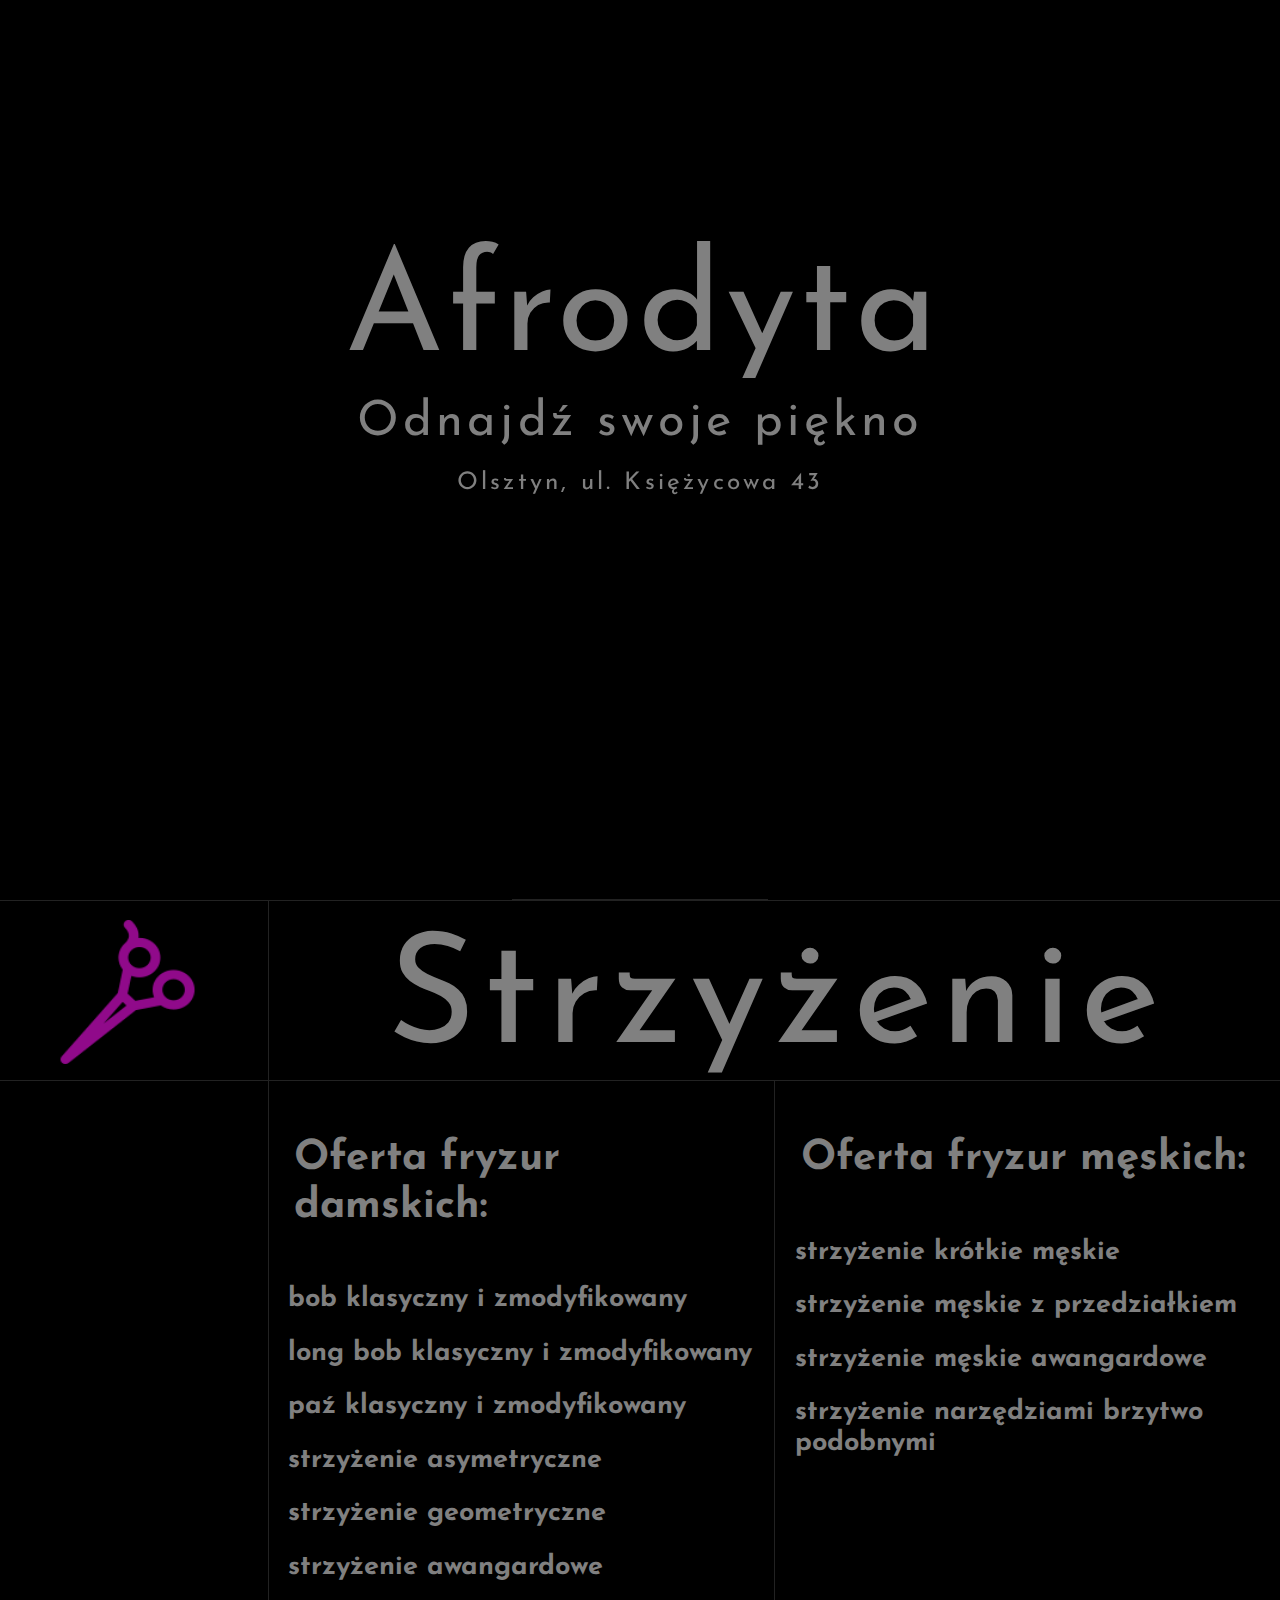
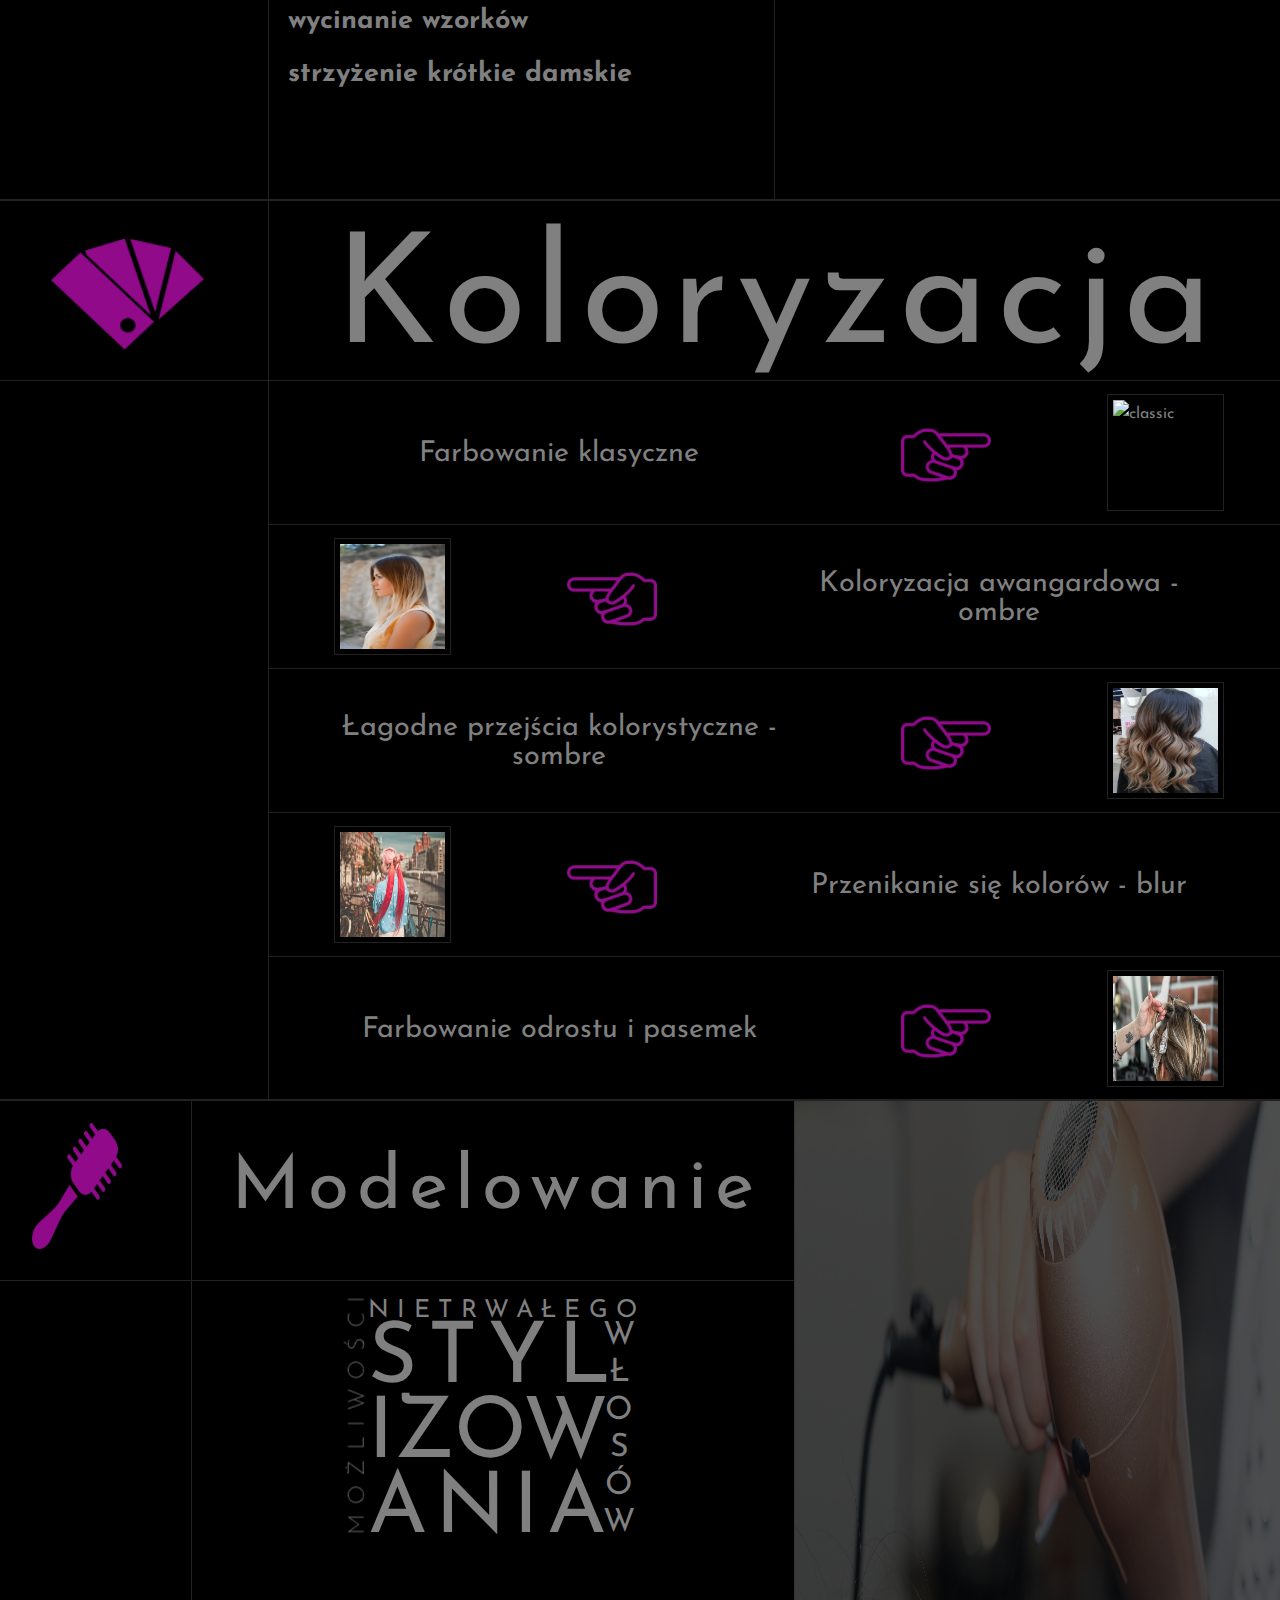
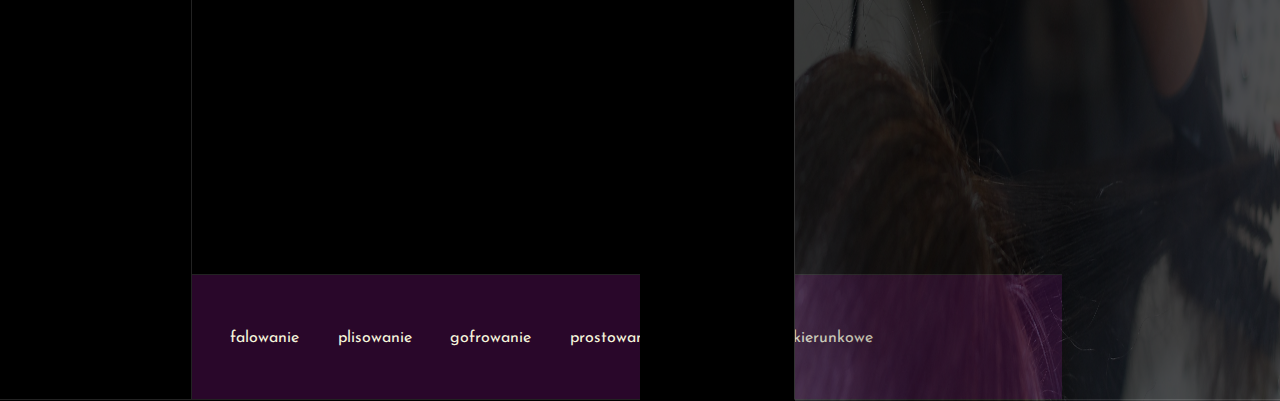
==== index.html @ a2ceca17 "Section3 experiments" ====
<!DOCTYPE html>
<html lang="pl">
<head>
    <meta charset="UTF-8">
    <meta name="viewport" content="width=device-width, initial-scale=1.0, maximum-scale=1.0, minimum-scale=1.0">
    <meta http-equiv="X-UA-Compatible" content="ie=edge">
    <title>Afrodyta</title>
    <link rel="stylesheet" href="css/style.css">
    <link href="https://fonts.googleapis.com/css?family=Josefin+Sans:100&subset=latin-ext" rel="stylesheet">
    <link rel="stylesheet" href="https://use.fontawesome.com/releases/v5.8.2/css/all.css" integrity="sha384-oS3vJWv+0UjzBfQzYUhtDYW+Pj2yciDJxpsK1OYPAYjqT085Qq/1cq5FLXAZQ7Ay" crossorigin="anonymous">  
</head>
<body>
    <script src="js/resizeIssueFix.js"></script>
    <header>
        <div class = "headerWrap">
            <p>Afrodyta</p>
            <div class = "underline"></div>
            <div class = "underlineCover"></div>
            <p>Odnajdź swoje piękno</p>
            <p>Olsztyn, ul. Księżycowa 43</p>
        </div>
        <div class = "burger fas fa-bars"></div>
        <p class = "headerP headerP1">O nas</p>
        <p class = "headerP headerP2">Galeria</p>
        <p class = "headerP headerP3">Kontakt</p>
        <div class = headerCover></div>
        <div class = headerCover2></div>
        <div class = headerCover3></div>
        <div class = "navBorder"></div>
    </header>
    <nav>
        <ul>
            <li id = "1">Strzyżenie</li>
            <li id = "2">Koloryzacja</li>
            <li id = "3">Modelowanie</li>
            <li id = "4">Pielęgnacja</li>
            <li id = "5">Baleyage</li>
            <li id = "6">Upięcia</li>
        </ul>
    </nav>
    <section id = "section1">
        <img class = "symbol1" src = "images/scissors(6).png" alt = "scissors"> <!-- #F018E6 -->
        <div class = "left">
            <div class = "symbol">
            </div>
            <div class = "map">
                <div class = "mapNav">
                    <div></div>
                    <div></div>
                    <div></div>
                    <div></div>
                    <div></div>
                    <div></div>
                </div>
                <div class = "mapNavBorders">
                    <div></div>
                    <div></div>
                    <div></div>
                    <div></div>
                    <div></div>
                    <div></div>
                </div>
                <div class = "mapP">
                    <p id = "1" class = "mapPp mapP1">Strzyżenie</p>
                    <p id = "2" class = "mapPp mapP2">Koloryzacja</p>
                    <p id = "3" class = "mapPp mapP3">Modelowanie</p>
                    <p id = "4" class = "mapPp mapP4">Pielęgnacja</p>
                    <p id = "5" class = "mapPp mapP5">Baleyage</p>
                    <p id = "6" class = "mapPp mapP6">Upięcia</p>
                </div>
                <div class = "filler"></div>
                <div class = "filler2"></div> 
            </div>
            <div class = "logo">
                <img src = "images/logo.png" alt = "logo">
            </div>
        </div>
        <div class = "center">
            <div class = "sectionHead">
                <p>Strzyżenie</p>
            </div>
            <div class = sectionWrap1>
                <h1>Oferta fryzur damskich:</h1>
                <div class = "list">
                    <div>
                        <img src = "images/scissors(2).png">
                        <p>bob klasyczny i zmodyfikowany</p>
                    </div>
                    <div>
                        <img src = "images/scissors(2).png">
                        <p>long bob klasyczny i zmodyfikowany</p>
                    </div>
                    <div>
                        <img src = "images/scissors(2).png">
                        <p>paź klasyczny i zmodyfikowany</p>
                    </div>
                    <div>
                        <img src = "images/scissors(2).png">
                        <p>strzyżenie asymetryczne</p>
                    </div>
                    <div>
                        <img src = "images/scissors(2).png">
                        <p>strzyżenie geometryczne</p>
                    </div>
                    <div>
                        <img src = "images/scissors(2).png">
                        <p>strzyżenie awangardowe</p>
                    </div>
                    <div>
                        <img src = "images/scissors(2).png">
                        <p>wycinanie wzorków</p>
                    </div>
                    <div>
                        <img src = "images/scissors(2).png">
                        <p>strzyżenie krótkie damskie</p>
                    </div>
                </div>          
            </div>
            <div class = sectionWrap2>
                <h1>Oferta fryzur męskich:</h1>
                <div class = "list2">
                    <div>
                        <img src = "images/scissors(2).png">
                        <p>strzyżenie krótkie męskie</p>
                    </div>
                    <div>
                        <img src = "images/scissors(2).png">
                        <p>strzyżenie męskie z przedziałkiem</p>
                    </div>
                    <div>
                        <img src = "images/scissors(2).png">
                        <p>strzyżenie męskie awangardowe</p>
                    </div>
                    <div>
                        <img src = "images/scissors(2).png">
                        <p>strzyżenie narzędziami brzytwo podobnymi</p>
                    </div>
                </div>
            </div>
        </div>
        <div class = "right">
            <img id = "image1" class = "sideImg" src ="images/strzyzenie2.jpg">
            <div class = "credits1">Icons made by <a href="https://www.freepik.com/?__hstc=57440181.e308a969a2833187104a13f82bd9a3b2.1557321958098.1557469924298.1557472152819.3&__hssc=57440181.6.1557472152819&__hsfp=3941108049" title="Freepik">Freepik</a> from <a href="https://www.flaticon.com/" 			    title="Flaticon">www.flaticon.com</a> is licensed by <a href="http://creativecommons.org/licenses/by/3.0/" 			    title="Creative Commons BY 3.0" target="_blank">CC 3.0 BY</a></div>
            <div class = "credits2">Icons made by <a href="https://smashicons.com/" title="Smashicons">Smashicons</a> from <a href="https://www.flaticon.com/" 			    title="Flaticon">www.flaticon.com</a> is licensed by <a href="http://creativecommons.org/licenses/by/3.0/" 			    title="Creative Commons BY 3.0" target="_blank">CC 3.0 BY</a></div>
            <div class = "credits3">Logo made with <a href="https://www.designevo.com/en/" title="Free Online Logo Maker">DesignEvo</a></div>
        </div>
        <div class = "circle"><i id = "arrow" class = "fas fa-angle-double-up"></i></div>
    </section>
    <section id = "section2">
        <img class = "symbol2" src = "images/colors.png" alt = "colors">
        <div class = "left"></div>
        <div class = "center">
            <div class = "sectionHead">
                <p>Koloryzacja</p>
            </div>
            <div class = sectionWrap1>
                <div class = "container">
                    <div class = "ofContainer ofFirstContainer">Farbowanie klasyczne</div>
                    <img class = "pointing" src = "images/pointing.png" alt = "pointing finger">
                    <img id = "hair1" class = "hair" src = "images/classic.jpg" alt = "classic">
                </div>
                <div class = "container">
                    <img id = "hair2" class = "hair" src = "images/ombre.jpg" alt = "ombre">
                    <img class = "pointing" src = "images/pointing2.png" alt = "pointing finger">
                    <div class = "ofContainer ofSecondContainer">Koloryzacja awangardowa - ombre</div>
                </div>
                <div class = "container">
                    <div class = "ofContainer ofThirdContainer">Łagodne przejścia kolorystyczne - sombre</div>
                    <img class = "pointing" src = "images/pointing.png" alt = "pointing finger">
                    <img id = "hair3" class = "hair" src = "images/sombre.jpg" alt = "sombre">
                </div>
                <div class = "container">
                    <img id = "hair4" class = "hair" src = "images/blur.jpg" alt = "blur">
                    <img class = "pointing" src = "images/pointing2.png" alt = "pointing finger">
                    <div class = "ofContainer ofFourthContainer">Przenikanie się kolorów - blur</div>
                </div>
                <div class = "container">
                    <div class = "ofContainer ofFifthContainer">Farbowanie odrostu i pasemek</div>
                    <img class = "pointing" src = "images/pointing.png" alt = "pointing finger">
                    <img id = "hair5" class = "hair" src = "images/pasemka.jpg" alt = "pasemka">
                </div> 
            </div>
        </div>
        <div class = "right">
            <img id = "image2" class = "sideImg" src ="images/koloryzacja.jpg">
        </div>
    </section>
    <section id="section3">
        <img class = "symbol3" src = "images/szczotka.png" alt = "szczotka">
        <div class = "left"></div>
        <div class = "center">
            <div class = "sectionHead">
                <p>Modelowanie</p>
            </div>
            <div class = sectionWrap1>
                <div class = "textWrap">
                    <div class = "vertical">
                        <p class = "textWrapP1">możliwości</p>
                    </div>
                    <div class = "horizontal">
                        <p class = "textWrapP2">nietrwałego</p>
                        <p class = "textWrapP3-1">styl</p>
                        <p class = "textWrapP3-2">izow</p>
                        <p class = "textWrapP3-3">ania</p>
                    </div>
                    <div class = "vertical2">
                        <p class = "textWrapP4">włosów</p>
                    </div>
                </div> 
            </div>
            <div class = "arrows">
                <i class="arrowDown1 fas fa-caret-down"></i>
                <i class="arrowDown2 fas fa-caret-down"></i>
                <i class="arrowDown3 fas fa-caret-down"></i>
            </div>
            <div class = "offerWrap">
                <div class = "offer">
                    <p class = "offerP1">falowanie</p>
                    <p class = "offerP2">plisowanie</p>
                    <p class = "offerP3">gofrowanie</p>
                    <p class = "offerP4">prostowanie</p>
                    <p class = "offerP5">modelowanie kierunkowe</p>
                </div>
                <div class = "offer2">
                    <p class = "offerP1">falowanie</p>
                    <p class = "offerP2">plisowanie</p>
                    <p class = "offerP3">gofrowanie</p>
                    <p class = "offerP4">prostowanie</p>
                    <p class = "offerP5">modelowanie kierunkowe</p>
                </div>
            </div>
        <div class = section3Cover></div>
        </div>
        <div class = "right">
            <img id = "image3" class = "sideImg" src ="images/modelowanie.jpg">
            <div></div>
        </div>
    </section>
    <script src="js/Animations.js"></script>
    <script src="js/main.js"></script>
</body>
---- css/style.css ----
* {
  margin: 0;
  padding: 0;
  -webkit-box-sizing: border-box;
          box-sizing: border-box;
  list-style-type: none;
}

::-webkit-scrollbar {
  display: none;
}

html {
  overflow: hidden;
  font-size: 16px;
  line-height: 1.15;
  -webkit-text-size-adjust: 100%;
}

html body {
  background-color: black;
  font-family: 'Josefin Sans';
  color: beige;
  scroll-behavior: smooth;
}

html body header {
  height: 100vh;
  text-align: center;
  background-color: black;
  border-bottom: solid 1px #222222;
}

html body header .headerWrap {
  padding-top: 26vh;
  display: -webkit-box;
  display: -ms-flexbox;
  display: flex;
  -webkit-box-orient: vertical;
  -webkit-box-direction: normal;
      -ms-flex-direction: column;
          flex-direction: column;
  -ms-flex-pack: distribute;
      justify-content: space-around;
  -webkit-box-align: center;
      -ms-flex-align: center;
          align-items: center;
  position: absolute;
  width: 100%;
  z-index: 5;
}

html body header .headerWrap p:first-of-type {
  letter-spacing: 0.3vw;
  margin-left: 0.7vh;
  z-index: 3;
  -webkit-animation: fontColor 4s ease-in 1s 1;
          animation: fontColor 4s ease-in 1s 1;
}

html body header .headerWrap p:nth-of-type(2) {
  letter-spacing: 0.32vw;
  -webkit-animation: fontColor 4s ease-in 1s 1;
          animation: fontColor 4s ease-in 1s 1;
}

html body header .headerWrap p:nth-of-type(3) {
  letter-spacing: 0.25vw;
  margin-top: 2vh;
  -webkit-animation: fontColor 4s ease-in 1s 1;
          animation: fontColor 4s ease-in 1s 1;
}

html body header .headerWrap .underline, html body header .headerWrap .underlineCover {
  position: absolute;
  margin-right: 0.25vw;
  height: 0;
  background-color: black;
  border-bottom: solid 1px beige;
  -webkit-animation: borderColor 4s ease-in;
          animation: borderColor 4s ease-in;
  z-index: -1;
}

html body header .headerWrap .underlineCover {
  width: 100vw;
  border-bottom: solid 1px black;
  -webkit-animation: coverColor 7s ease-in forwards;
          animation: coverColor 7s ease-in forwards;
}

html body header .burger {
  position: fixed;
  text-align: center;
  z-index: 3;
}

html body header .headerP {
  -webkit-transition: 1s;
  transition: 1s;
  position: fixed;
  padding-top: 0.3vh;
  font-weight: bold;
  border: solid 1px #999999;
  text-align: center;
  z-index: 3;
}

html body header .headerP:hover {
  cursor: pointer;
  color: orchid;
  border: solid 1px #B51FAD;
}

html body header .headerCover {
  position: absolute;
  width: 40vw;
  height: 100vh;
  background-color: black;
  z-index: 3;
}

html body header .headerCover2 {
  position: absolute;
  left: 60vw;
  width: 100vw;
  height: 100vh;
  background-color: black;
  z-index: 2;
}

html body header .navBorder {
  position: absolute;
  top: 80vh;
  right: 0;
  width: 1px;
  height: 20vh;
  background-color: black;
  z-index: 4;
}

html body nav {
  position: absolute;
  left: -100%;
  background-color: black;
  z-index: 3;
  -webkit-animation: navToRight 2s linear forwards;
          animation: navToRight 2s linear forwards;
}

html body nav ul {
  width: 100vw;
  text-align: center;
}

html body nav li {
  float: left;
  border-right: solid 1px #222222;
  border-top: solid 1px #222222;
}

html body nav li:hover {
  cursor: pointer;
  color: orchid;
}

html body section {
  height: 100vh;
  border-bottom: solid 1px #222222;
  border-top: solid 1px #222222;
}

html body section .symbol1, html body section .symbol2, html body section .symbol3 {
  position: absolute;
  opacity: 0.6;
}

html body section .left {
  height: 100%;
  float: left;
  background-color: black;
  border-right: solid 1px #222222;
}

html body section .left .symbol {
  position: fixed;
  top: 0;
  left: 0;
  height: 20vh;
  z-index: 2;
}

html body section .left .map {
  position: fixed;
  top: 20vh;
  height: 66%;
  text-align: center;
}

html body section .left .map .mapNav {
  -webkit-box-orient: vertical;
  -webkit-box-direction: normal;
      -ms-flex-direction: column;
          flex-direction: column;
  -ms-flex-pack: distribute;
      justify-content: space-around;
  width: 15%;
  height: 100%;
}

html body section .left .map .mapNav div {
  height: 5vh;
  background-color: #F018E6;
  opacity: .6;
  margin-left: .5vw;
}

html body section .left .map .mapNavBorders {
  display: -webkit-box;
  display: -ms-flexbox;
  display: flex;
  -webkit-box-orient: vertical;
  -webkit-box-direction: normal;
      -ms-flex-direction: column;
          flex-direction: column;
  -ms-flex-pack: distribute;
      justify-content: space-around;
  position: fixed;
  left: 0.5vw;
  height: 66%;
  width: 1.1vw;
  z-index: 1;
}

html body section .left .map .mapNavBorders div {
  height: 5vh;
  border: solid 1px #555555;
}

html body section .left .map .mapP {
  display: -webkit-box;
  display: -ms-flexbox;
  display: flex;
  -webkit-box-orient: vertical;
  -webkit-box-direction: normal;
      -ms-flex-direction: column;
          flex-direction: column;
  -ms-flex-pack: distribute;
      justify-content: space-around;
  height: 66vh;
  width: 100%;
}

html body section .left .map .mapP p {
  padding-top: 0.3vh;
  font-weight: bold;
  border: solid 1px #555555;
  -webkit-transition: color 2s;
  transition: color 2s;
}

html body section .left .map .mapP p:hover {
  cursor: pointer;
  color: orchid;
}

html body section .left .map .filler, html body section .left .map .filler2 {
  position: absolute;
  top: 10vh;
  width: 1.1vw;
  height: 87.6%;
  background-color: black;
  -webkit-transition: top 2s;
  transition: top 2s;
}

html body section .left .map .filler2 {
  top: -55vh;
  height: 86%;
}

html body section .left .logo {
  position: fixed;
  top: 86vh;
  height: 14%;
  border-top: solid 1px #222222;
}

html body section .left .logo img {
  width: 80%;
  height: 80%;
  margin: 6% 10%;
}

html body section .center {
  height: 100%;
  float: left;
}

html body section .center .sectionHead {
  position: absolute;
  display: -webkit-box;
  display: -ms-flexbox;
  display: flex;
  -webkit-box-orient: vertical;
  -webkit-box-direction: normal;
      -ms-flex-direction: column;
          flex-direction: column;
  -ms-flex-pack: distribute;
      justify-content: space-around;
  height: 20%;
  border-bottom: solid 1px #222222;
}

html body section .center .sectionHead p {
  text-align: center;
}

html body section .center .sectionWrap1, html body section .center .sectionWrap2 {
  margin-top: 20vh;
  float: left;
}

html body section .center .sectionWrap1 p, html body section .center .sectionWrap2 p {
  font-weight: bold;
}

html body section .right {
  height: 100%;
  border-left: solid 1px #333333;
}

html body section .right .sideImg {
  position: absolute;
  height: 100vh;
  opacity: .3;
}

html body section .right .credits1, html body section .right .credits2, html body section .right .credits3 {
  position: absolute;
  width: 65vw;
  height: 2vh;
  top: 193vh;
  left: 63vw;
  background-color: black;
}

html body section .right .credits2 {
  top: 195vh;
}

html body section .right .credits3 {
  top: 197vh;
}

html body section .circle #arrow {
  color: beige;
  border: solid 2px beige;
  border-radius: 50%;
  z-index: 1;
}

html body section #arrow:hover {
  cursor: pointer;
  color: undefined;
}

html body #section2 .center .sectionWrap1 {
  width: 100%;
  height: 100%;
}

html body #section2 .center .sectionWrap1 .container {
  padding-top: 0.5vh;
  height: calc(80vh/5);
  border-bottom: solid 1px #222222;
  display: -webkit-box;
  display: -ms-flexbox;
  display: flex;
  -ms-flex-pack: distribute;
      justify-content: space-around;
  -webkit-box-align: center;
      -ms-flex-align: center;
          align-items: center;
  padding-left: .6em;
}

html body #section2 .center .sectionWrap1 .container .hair {
  padding: 5px;
  border: solid 1px #222222;
  margin-bottom: .5vh;
}

html body #section2 .center .sectionWrap1 .container .pointing {
  opacity: .6;
  margin: 0 .3em;
}

html body #section2 .right {
  height: 100%;
  border-left: solid 1px #333333;
}

html body #section2 .right .sideImg {
  position: absolute;
  height: 100vh;
  opacity: .3;
}

html body #section3 .center .sectionWrap1 {
  width: 100%;
  float: none;
}

@-webkit-keyframes coverColor {
  0% {
    left: 15vw;
  }
  100% {
    left: 100vw;
  }
}

@keyframes coverColor {
  0% {
    left: 15vw;
  }
  100% {
    left: 100vw;
  }
}

@-webkit-keyframes fontColor {
  0% {
    color: black;
  }
  100% {
    color: beige;
  }
}

@keyframes fontColor {
  0% {
    color: black;
  }
  100% {
    color: beige;
  }
}

@-webkit-keyframes navToRight {
  0% {
    left: -100%;
  }
  100% {
    left: 0;
  }
}

@keyframes navToRight {
  0% {
    left: -100%;
  }
  100% {
    left: 0;
  }
}

@media (min-width: 0px) {
  .headerWrap p:first-of-type {
    font-size: 8vw;
  }
  .headerWrap p:nth-of-type(2) {
    font-size: 2.7vw;
  }
  .headerWrap p:nth-of-type(3) {
    font-size: 2vw;
  }
  .underline, .underlineCover {
    width: 0;
  }
  .burger {
    right: 5px;
    top: 5px;
    font-size: 3.8vh;
    color: beige;
  }
  .headerP {
    display: none;
  }
  nav {
    top: 69.8vh;
  }
  nav ul {
    height: 20vh;
    font-size: 4vh;
    line-height: 10vh;
    letter-spacing: 0.1px;
  }
  nav ul li {
    width: 50vw;
    height: 10vh;
    padding-top: 0.5vh;
  }
  #section1 .symbol1, #section1 .symbol2, #section2 .symbol1, #section2 .symbol2, #section3 .symbol1, #section3 .symbol2 {
    top: 101.9vh;
    left: 2.6vw;
    width: 16vw;
    height: 16vh;
  }
  #section1 .left, #section2 .left, #section3 .left {
    width: 20vw;
  }
  #section1 .left .symbol, #section2 .left .symbol, #section3 .left .symbol {
    width: 20vw;
  }
  #section1 .left .map, #section2 .left .map, #section3 .left .map {
    display: -webkit-box;
    display: -ms-flexbox;
    display: flex;
    -webkit-box-orient: vertical;
    -webkit-box-direction: normal;
        -ms-flex-direction: column;
            flex-direction: column;
    -ms-flex-pack: distribute;
        justify-content: space-around;
    width: 20vw;
  }
  #section1 .left .map .mapNav, #section2 .left .map .mapNav, #section3 .left .map .mapNav {
    display: none;
    height: 100%;
  }
  #section1 .left .map .mapNav div, #section2 .left .map .mapNav div, #section3 .left .map .mapNav div {
    width: 1.1vw;
  }
  #section1 .left .map .mapNavBorders div, #section2 .left .map .mapNavBorders div, #section3 .left .map .mapNavBorders div {
    display: none;
  }
  #section1 .left .map .mapP .mapPp, #section2 .left .map .mapP .mapPp, #section3 .left .map .mapP .mapPp {
    left: 50px;
    right: undefined;
    width: 90%;
    height: 8vh;
    font-size: 0.6em;
    color: beige;
    line-height: 8vh;
    letter-spacing: 1.6px;
    margin: 0vh 0 0 0.9vw;
  }
  #section1 .left .map .filler, #section1 .left .map .filler2, #section2 .left .map .filler, #section2 .left .map .filler2, #section3 .left .map .filler, #section3 .left .map .filler2 {
    left: 0.55vw;
    display: none;
  }
  #section1 .left .logo, #section2 .left .logo, #section3 .left .logo {
    width: 20%;
  }
  #section1 .center, #section2 .center, #section3 .center {
    width: 80%;
  }
  #section1 .center .sectionHead, #section2 .center .sectionHead, #section3 .center .sectionHead {
    left: 0;
    width: 100%;
    padding: 0 0 0 20.4vw;
  }
  #section1 .center .sectionHead p, #section2 .center .sectionHead p, #section3 .center .sectionHead p {
    font-size: 60px;
    letter-spacing: 0.6vw;
  }
  #section1 .center .sectionWrap1, #section1 .center .sectionWrap2, #section2 .center .sectionWrap1, #section2 .center .sectionWrap2, #section3 .center .sectionWrap1, #section3 .center .sectionWrap2 {
    width: 50%;
    height: 80vh;
  }
  #section1 .center .sectionWrap1 h1, #section1 .center .sectionWrap2 h1, #section2 .center .sectionWrap1 h1, #section2 .center .sectionWrap2 h1, #section3 .center .sectionWrap1 h1, #section3 .center .sectionWrap2 h1 {
    padding: 5vh 0 5vh 4vw;
    font-size: 3.3vh;
  }
  #section1 .center .sectionWrap1 .list img, #section1 .center .sectionWrap2 .list img, #section2 .center .sectionWrap1 .list img, #section2 .center .sectionWrap2 .list img, #section3 .center .sectionWrap1 .list img, #section3 .center .sectionWrap2 .list img {
    display: none;
  }
  #section1 .center .sectionWrap1 .list2 img, #section1 .center .sectionWrap2 .list2 img, #section2 .center .sectionWrap1 .list2 img, #section2 .center .sectionWrap2 .list2 img, #section3 .center .sectionWrap1 .list2 img, #section3 .center .sectionWrap2 .list2 img {
    display: none;
  }
  #section1 .center .sectionWrap1 p, #section1 .center .sectionWrap2 p, #section2 .center .sectionWrap1 p, #section2 .center .sectionWrap2 p, #section3 .center .sectionWrap1 p, #section3 .center .sectionWrap2 p {
    padding: 0 3vw 3vh;
    font-size: 2.7vh;
  }
  #section1 .center .sectionWrap2, #section2 .center .sectionWrap2, #section3 .center .sectionWrap2 {
    border-left: solid 1px #222222;
  }
  #section1 .right, #section2 .right, #section3 .right {
    float: left;
    display: none;
  }
  #section1 .right .sideImg, #section2 .right .sideImg, #section3 .right .sideImg {
    display: none;
  }
  #section1 .circle, #section2 .circle, #section3 .circle {
    position: fixed;
    right: 0;
    bottom: 0;
    width: 51px;
    height: 51px;
  }
  #section1 .circle #arrow, #section2 .circle #arrow, #section3 .circle #arrow {
    float: left;
    padding-top: 8px;
    width: 46px;
    height: 46px;
    text-align: center;
    font-size: 24px;
  }
  #section2 .symbol2 {
    top: 202.5vh;
  }
  #section2 .sectionWrap1 .container .hair {
    width: 13vh;
    height: 13vh;
  }
  #section2 .sectionWrap1 .container #hair5 {
    margin-right: 13%;
  }
  #section2 .sectionWrap1 .container .pointing {
    width: 6vw;
    height: 6vw;
  }
  #section3 .symbol3 {
    top: 303vh;
    left: 3vw;
    width: 14vw;
    height: 14vh;
  }
  #section3 .center .sectionWrap1 {
    display: -webkit-box;
    display: -ms-flexbox;
    display: flex;
    -webkit-box-pack: center;
        -ms-flex-pack: center;
            justify-content: center;
    height: 55vh;
  }
  #section3 .center .sectionWrap1 .textWrap {
    display: -webkit-box;
    display: -ms-flexbox;
    display: flex;
    width: 18em;
    height: 15em;
    text-transform: uppercase;
    margin-top: 1em;
  }
  #section3 .center .sectionWrap1 .textWrap .vertical {
    display: -webkit-box;
    display: -ms-flexbox;
    display: flex;
    -webkit-box-orient: vertical;
    -webkit-box-direction: normal;
        -ms-flex-direction: column;
            flex-direction: column;
    width: 1.2em;
    height: 11em;
  }
  #section3 .center .sectionWrap1 .textWrap .vertical p {
    font-weight: 200;
    padding: 0;
    font-size: 1.4em;
    -webkit-transform: rotate(270deg);
            transform: rotate(270deg);
    margin-top: 215px;
    letter-spacing: 10px;
    height: 30px;
  }
  #section3 .center .sectionWrap1 .textWrap .horizontal {
    width: 250px;
  }
  #section3 .center .sectionWrap1 .textWrap .horizontal p {
    font-weight: 400;
    width: 160px;
    font-size: 5.3em;
    padding: 0;
    height: 75px;
  }
  #section3 .center .sectionWrap1 .textWrap .horizontal p:nth-of-type(2) {
    letter-spacing: .13em;
  }
  #section3 .center .sectionWrap1 .textWrap .horizontal p:nth-of-type(4) {
    letter-spacing: .09em;
  }
  #section3 .center .sectionWrap1 .textWrap .horizontal p:first-of-type {
    height: 15px;
    width: 190px;
    font-size: 1.55em;
    letter-spacing: .34em;
  }
  #section3 .center .sectionWrap1 .textWrap .vertical2 {
    margin-top: 23px;
    width: 20px;
  }
  #section3 .center .sectionWrap1 .textWrap .vertical2 p {
    height: 160px;
    width: 20px;
    -webkit-writing-mode: vertical-rl;
        -ms-writing-mode: tb-rl;
            writing-mode: vertical-rl;
    text-orientation: upright;
    font-size: 2em;
    padding: 0;
    font-weight: 400;
    letter-spacing: .17em;
  }
  #section3 .center .arrows {
    display: -webkit-box;
    display: -ms-flexbox;
    display: flex;
    -ms-flex-pack: distribute;
        justify-content: space-around;
    -webkit-box-align: center;
        -ms-flex-align: center;
            align-items: center;
    width: 73vw;
    height: 10.9vh;
  }
  #section3 .center .arrows i {
    font-size: 3em;
  }
  #section3 .center .offerWrap {
    width: 68vw;
    height: 14vh;
    background-color: #29072A;
    position: absolute;
    z-index: -2;
    border-top: solid 1px #222222;
  }
  #section3 .center .offerWrap .offer, #section3 .center .offerWrap .offer2 {
    position: absolute;
    display: -webkit-box;
    display: -ms-flexbox;
    display: flex;
    -ms-flex-pack: distribute;
        justify-content: space-around;
    -webkit-box-align: center;
        -ms-flex-align: center;
            align-items: center;
    height: 14vh;
    white-space: nowrap;
  }
  #section3 .center .offerWrap .offer p, #section3 .center .offerWrap .offer2 p {
    font-size: 1em;
    margin-left: 3vw;
    color: beige;
  }
  #section3 .center .offerWrap .offer2 {
    margin-left: 120vw;
  }
  #section3 .center .section3Cover {
    background-color: black;
    width: 12vw;
    height: 14vh;
    float: right;
  }
  * {
    color: blue;
  }
}

@media (min-width: 285px) and (max-width: 580px) and (orientation: portrait) {
  .headerWrap p:first-of-type {
    font-size: 16vw;
  }
  .headerWrap p:nth-of-type(2) {
    font-size: 5.9vw;
  }
  .headerWrap p:nth-of-type(3) {
    font-size: 3.3vw;
  }
  .underline, .underlineCover {
    width: 0;
  }
  .burger {
    right: 5px;
    top: 5px;
    font-size: 3.8vh;
  }
  .headerP {
    display: none;
  }
  nav {
    top: 69.8vh;
  }
  nav ul {
    height: 20vh;
    font-size: 4vh;
    line-height: 10vh;
    letter-spacing: 0.7px;
  }
  nav ul li {
    width: 50vw;
    height: 10vh;
    padding-top: 0.5vh;
  }
  #section1 .symbol1, #section1 .symbol2, #section2 .symbol1, #section2 .symbol2 {
    width: 8vw;
    height: 16.7vh;
    left: 4vh;
    display: none;
  }
  #section1 .left, #section2 .left {
    width: 25vw;
  }
  #section1 .left .symbol, #section2 .left .symbol {
    width: 25vw;
  }
  #section1 .left .map, #section2 .left .map {
    display: -webkit-box;
    display: -ms-flexbox;
    display: flex;
    -webkit-box-orient: vertical;
    -webkit-box-direction: normal;
        -ms-flex-direction: column;
            flex-direction: column;
    -ms-flex-pack: distribute;
        justify-content: space-around;
    width: 25vw;
  }
  #section1 .left .map .mapNav, #section2 .left .map .mapNav {
    display: none;
  }
  #section1 .left .map .mapNavBorders, #section2 .left .map .mapNavBorders {
    display: none;
  }
  #section1 .left .map .mapP .mapPp, #section2 .left .map .mapP .mapPp {
    left: 50px;
    right: undefined;
    width: 90%;
    height: 8vh;
    font-size: 8px;
    color: beige;
    line-height: 8vh;
    letter-spacing: 1.1px;
    margin: 0 0 0 0.9vw;
  }
  #section1 .left .map .filler, #section1 .left .map .filler2, #section2 .left .map .filler, #section2 .left .map .filler2 {
    display: none;
  }
  #section1 .left .logo, #section2 .left .logo {
    width: 25%;
  }
  #section1 .center, #section2 .center {
    width: 75%;
  }
  #section1 .center .sectionHead, #section2 .center .sectionHead {
    left: -16%;
    width: 116%;
    padding-top: 2vh;
    padding-left: 0;
    background-color: black;
  }
  #section1 .center .sectionHead p, #section2 .center .sectionHead p {
    margin-top: 5%;
    margin-left: 13%;
    font-size: 10vh;
  }
  #section1 .center .sectionWrap1, #section1 .center .sectionWrap2, #section2 .center .sectionWrap1, #section2 .center .sectionWrap2 {
    width: 100%;
    height: 23%;
    letter-spacing: .2px;
  }
  #section1 .center .sectionWrap1 h1, #section1 .center .sectionWrap2 h1, #section2 .center .sectionWrap1 h1, #section2 .center .sectionWrap2 h1 {
    padding: 3vh 0 1vh 0;
    font-size: 3.2vh;
    text-align: center;
  }
  #section1 .center .sectionWrap1 .list, #section1 .center .sectionWrap1 .list2, #section1 .center .sectionWrap2 .list, #section1 .center .sectionWrap2 .list2, #section2 .center .sectionWrap1 .list, #section2 .center .sectionWrap1 .list2, #section2 .center .sectionWrap2 .list, #section2 .center .sectionWrap2 .list2 {
    position: absolute;
    display: -webkit-box;
    display: -ms-flexbox;
    display: flex;
    -webkit-box-orient: vertical;
    -webkit-box-direction: normal;
        -ms-flex-direction: column;
            flex-direction: column;
    top: 130vh;
    left: 26.6vw;
    width: 75%;
    height: 35%;
  }
  #section1 .center .sectionWrap1 .list div, #section1 .center .sectionWrap1 .list2 div, #section1 .center .sectionWrap2 .list div, #section1 .center .sectionWrap2 .list2 div, #section2 .center .sectionWrap1 .list div, #section2 .center .sectionWrap1 .list2 div, #section2 .center .sectionWrap2 .list div, #section2 .center .sectionWrap2 .list2 div {
    display: -webkit-box;
    display: -ms-flexbox;
    display: flex;
    padding: .5vh 3vw 0 0;
  }
  #section1 .center .sectionWrap1 .list div img, #section1 .center .sectionWrap1 .list2 div img, #section1 .center .sectionWrap2 .list div img, #section1 .center .sectionWrap2 .list2 div img, #section2 .center .sectionWrap1 .list div img, #section2 .center .sectionWrap1 .list2 div img, #section2 .center .sectionWrap2 .list div img, #section2 .center .sectionWrap2 .list2 div img {
    display: block;
    height: 3vh;
    padding-top: .2vh;
  }
  #section1 .center .sectionWrap1 .list div p, #section1 .center .sectionWrap1 .list2 div p, #section1 .center .sectionWrap2 .list div p, #section1 .center .sectionWrap2 .list2 div p, #section2 .center .sectionWrap1 .list div p, #section2 .center .sectionWrap1 .list2 div p, #section2 .center .sectionWrap2 .list div p, #section2 .center .sectionWrap2 .list2 div p {
    padding: 0vw 0 0vh 1vw;
    font-size: 2.2vh;
  }
  #section1 .center .sectionWrap2, #section2 .center .sectionWrap2 {
    height: 37%;
    border-left: none;
  }
  #section1 .center .sectionWrap2 h1, #section2 .center .sectionWrap2 h1 {
    margin-top: 2vh;
    padding: 3vh 3vw 0vh 0;
    border-top: solid 1px #222222;
  }
  #section1 .center .sectionWrap2 .list2, #section2 .center .sectionWrap2 .list2 {
    top: 175vh;
    height: 20%;
  }
  #section2 .center .sectionHead p {
    font-size: 3.5em;
  }
  #section2 .center .container {
    padding-right: 7vw;
    line-height: 1em;
  }
  #section2 .center .container .ofContainer {
    font-size: 1em;
    width: 45%;
    text-align: center;
  }
  #section2 .center .container #hair5 {
    margin-right: 14%;
  }
  * {
    color: gray;
  }
}

@media (min-width: 319px) and (min-height: 567px) and (orientation: portrait) {
  #section1 .left .map, #section2 .left .map {
    padding-top: 1.5%;
  }
  #section1 .left .map .mapP .mapPp, #section2 .left .map .mapP .mapPp {
    left: 50px;
    right: undefined;
    width: 90%;
    height: 8vh;
    font-size: 10px;
    color: beige;
    line-height: 8vh;
    letter-spacing: 1.1px;
    margin: 0 0 0 0.9vw;
  }
  #section1 .center .sectionHead, #section2 .center .sectionHead {
    left: -15%;
  }
  #section1 .center .sectionHead p, #section2 .center .sectionHead p {
    font-size: 10vh;
  }
  * {
    color: green;
  }
}

@media (min-width: 359px) and (min-height: 639px) and (orientation: portrait) {
  #section1 .left, #section2 .left {
    width: 25vw;
  }
  #section1 .left .map, #section2 .left .map {
    width: 25vw;
  }
  #section1 .left .map .mapP .mapPp, #section2 .left .map .mapP .mapPp {
    left: 50px;
    right: undefined;
    width: 90%;
    height: 8vh;
    font-size: 12px;
    color: beige;
    line-height: 8vh;
    letter-spacing: 0.8px;
    margin: 0 0 0 0.9vw;
  }
  #section1 .left .logo, #section2 .left .logo {
    width: 25vw;
  }
  #section1 .center, #section2 .center {
    width: 75vw;
  }
  #section1 .center .sectionHead, #section2 .center .sectionHead {
    left: -16%;
    width: 116%;
    padding: 0;
    background-color: black;
  }
  #section1 .center .sectionHead p, #section2 .center .sectionHead p {
    margin-top: 2%;
    margin-left: 14%;
    font-size: 10vh;
  }
  #section1 .center .sectionWrap1, #section1 .center .sectionWrap2, #section2 .center .sectionWrap1, #section2 .center .sectionWrap2 {
    width: 100%;
    height: 23%;
    letter-spacing: .2px;
  }
  #section1 .center .sectionWrap1 h1, #section1 .center .sectionWrap2 h1, #section2 .center .sectionWrap1 h1, #section2 .center .sectionWrap2 h1 {
    padding: 3vh 0 1vh 0;
    font-size: 3.2vh;
    text-align: center;
  }
  #section1 .center .sectionWrap1 .list, #section1 .center .sectionWrap1 .list2, #section1 .center .sectionWrap2 .list, #section1 .center .sectionWrap2 .list2, #section2 .center .sectionWrap1 .list, #section2 .center .sectionWrap1 .list2, #section2 .center .sectionWrap2 .list, #section2 .center .sectionWrap2 .list2 {
    position: absolute;
    display: -webkit-box;
    display: -ms-flexbox;
    display: flex;
    -webkit-box-orient: vertical;
    -webkit-box-direction: normal;
        -ms-flex-direction: column;
            flex-direction: column;
    top: 130vh;
    left: 26.6vw;
    width: 75%;
    height: 35%;
  }
  #section1 .center .sectionWrap1 .list div, #section1 .center .sectionWrap1 .list2 div, #section1 .center .sectionWrap2 .list div, #section1 .center .sectionWrap2 .list2 div, #section2 .center .sectionWrap1 .list div, #section2 .center .sectionWrap1 .list2 div, #section2 .center .sectionWrap2 .list div, #section2 .center .sectionWrap2 .list2 div {
    display: -webkit-box;
    display: -ms-flexbox;
    display: flex;
    padding: .5vh 3vw 0 0;
  }
  #section1 .center .sectionWrap1 .list div img, #section1 .center .sectionWrap1 .list2 div img, #section1 .center .sectionWrap2 .list div img, #section1 .center .sectionWrap2 .list2 div img, #section2 .center .sectionWrap1 .list div img, #section2 .center .sectionWrap1 .list2 div img, #section2 .center .sectionWrap2 .list div img, #section2 .center .sectionWrap2 .list2 div img {
    display: block;
    height: 3vh;
    padding-top: .2vh;
  }
  #section1 .center .sectionWrap1 .list div p, #section1 .center .sectionWrap1 .list2 div p, #section1 .center .sectionWrap2 .list div p, #section1 .center .sectionWrap2 .list2 div p, #section2 .center .sectionWrap1 .list div p, #section2 .center .sectionWrap1 .list2 div p, #section2 .center .sectionWrap2 .list div p, #section2 .center .sectionWrap2 .list2 div p {
    padding: 0vw 0 0vh 1vw;
    font-size: 2.2vh;
  }
  #section1 .center .sectionWrap2, #section2 .center .sectionWrap2 {
    height: 37%;
    border-left: none;
  }
  #section1 .center .sectionWrap2 h1, #section2 .center .sectionWrap2 h1 {
    margin-top: 2vh;
    padding: 3vh 3vw 0vh 0;
    border-top: solid 1px #222222;
  }
  #section1 .center .sectionWrap2 .list2, #section2 .center .sectionWrap2 .list2 {
    top: 175vh;
    height: 20%;
  }
  #section2 .center .sectionHead p {
    font-size: 4em;
  }
  * {
    color: orange;
  }
}

@media (min-width: 374px) and (min-height: 811px) and (orientation: portrait) {
  .headerWrap p:first-of-type {
    font-size: 16vw;
  }
  .headerWrap p:nth-of-type(2) {
    font-size: 5.9vw;
  }
  .headerWrap p:nth-of-type(3) {
    font-size: 3.3vw;
  }
  .underline, .underlineCover {
    width: 0;
  }
  .burger {
    right: 5px;
    top: 5px;
  }
  .headerP {
    display: none;
  }
  .headerP1 {
    top: 1vh;
  }
  .headerP2 {
    top: 7vh;
  }
  .headerP3 {
    top: 13vh;
  }
  nav {
    top: 69.8vh;
  }
  nav ul {
    height: 20vh;
    font-size: 3vh;
    line-height: 10vh;
    letter-spacing: 0.7px;
  }
  nav ul li {
    width: 50vw;
    height: 10vh;
    padding-top: 0.5vh;
  }
  .headerP {
    display: none;
  }
  #section1 .symbol1, #section1 .symbol2, #section2 .symbol1, #section2 .symbol2 {
    display: none;
  }
  #section1 .left, #section2 .left {
    width: 30vw;
  }
  #section1 .left .map, #section2 .left .map {
    width: 30vw;
    padding-top: 0;
  }
  #section1 .left .map .mapP .mapPp, #section2 .left .map .mapP .mapPp {
    left: 50px;
    right: undefined;
    width: 90%;
    height: 8vh;
    font-size: 14px;
    color: beige;
    line-height: 8vh;
    letter-spacing: 1.6px;
    margin: 0 0 0 1.3vw;
  }
  #section1 .left .logo, #section2 .left .logo {
    width: 30%;
  }
  #section1 .center, #section2 .center {
    width: 70%;
  }
  #section1 .center .sectionHead, #section2 .center .sectionHead {
    left: -16%;
    width: 116%;
    padding-top: 2vh;
    padding-left: 0;
    background-color: black;
  }
  #section1 .center .sectionHead p, #section2 .center .sectionHead p {
    margin-top: 2%;
    margin-left: 15%;
    font-size: 8.5vh;
  }
  #section1 .center .sectionWrap1, #section1 .center .sectionWrap2, #section2 .center .sectionWrap1, #section2 .center .sectionWrap2 {
    width: 100%;
    height: 23%;
    letter-spacing: .2px;
  }
  #section1 .center .sectionWrap1 h1, #section1 .center .sectionWrap2 h1, #section2 .center .sectionWrap1 h1, #section2 .center .sectionWrap2 h1 {
    padding: 3vh 0 0 0;
    font-size: 2.7vh;
    text-align: center;
  }
  #section1 .center .sectionWrap1 .list, #section1 .center .sectionWrap1 .list2, #section1 .center .sectionWrap2 .list, #section1 .center .sectionWrap2 .list2, #section2 .center .sectionWrap1 .list, #section2 .center .sectionWrap1 .list2, #section2 .center .sectionWrap2 .list, #section2 .center .sectionWrap2 .list2 {
    position: absolute;
    display: -webkit-box;
    display: -ms-flexbox;
    display: flex;
    -webkit-box-orient: vertical;
    -webkit-box-direction: normal;
        -ms-flex-direction: column;
            flex-direction: column;
    top: 128vh;
    left: 31.6vw;
    width: 69%;
    height: 35%;
  }
  #section1 .center .sectionWrap1 .list div, #section1 .center .sectionWrap1 .list2 div, #section1 .center .sectionWrap2 .list div, #section1 .center .sectionWrap2 .list2 div, #section2 .center .sectionWrap1 .list div, #section2 .center .sectionWrap1 .list2 div, #section2 .center .sectionWrap2 .list div, #section2 .center .sectionWrap2 .list2 div {
    display: -webkit-box;
    display: -ms-flexbox;
    display: flex;
    padding: .5vh 2vw 0 0;
  }
  #section1 .center .sectionWrap1 .list div img, #section1 .center .sectionWrap1 .list2 div img, #section1 .center .sectionWrap2 .list div img, #section1 .center .sectionWrap2 .list2 div img, #section2 .center .sectionWrap1 .list div img, #section2 .center .sectionWrap1 .list2 div img, #section2 .center .sectionWrap2 .list div img, #section2 .center .sectionWrap2 .list2 div img {
    display: block;
    height: 3vh;
    padding-top: 0vh;
  }
  #section1 .center .sectionWrap1 .list div p, #section1 .center .sectionWrap1 .list2 div p, #section1 .center .sectionWrap2 .list div p, #section1 .center .sectionWrap2 .list2 div p, #section2 .center .sectionWrap1 .list div p, #section2 .center .sectionWrap1 .list2 div p, #section2 .center .sectionWrap2 .list div p, #section2 .center .sectionWrap2 .list2 div p {
    padding: .5vw 0 0vh 1vw;
    font-size: 2.2vh;
  }
  #section1 .center .sectionWrap2, #section2 .center .sectionWrap2 {
    height: 37%;
    border-left: none;
  }
  #section1 .center .sectionWrap2 h1, #section2 .center .sectionWrap2 h1 {
    margin-top: 2vh;
    padding: 3vh 3vw 0vh 0;
    border-top: solid 1px #222222;
  }
  #section1 .center .sectionWrap2 .list2, #section2 .center .sectionWrap2 .list2 {
    top: 173vh;
    height: 20%;
  }
  #section2 .sectionWrap1 .container {
    line-height: 1.2em;
  }
  #section2 .sectionWrap1 .container .hair {
    width: 10vh;
    height: 10vh;
  }
  #section2 .sectionWrap1 .container .ofContainer {
    font-size: 1.2em;
  }
  * {
    color: gray;
  }
}

@media (min-width: 410px) and (min-height: 730px) and (orientation: portrait) {
  #section1 .left .map .mapP .mapPp, #section2 .left .map .mapP .mapPp {
    left: 50px;
    right: undefined;
    width: 90%;
    height: 8vh;
    font-size: 13px;
    color: beige;
    line-height: 8vh;
    letter-spacing: 1.4px;
    margin: 0 0 0 1.3vw;
  }
  #section2 .sectionWrap1 .container {
    line-height: 1.4em;
  }
  #section2 .sectionWrap1 .container .hair {
    width: 11vh;
    height: 11vh;
  }
  #section2 .sectionWrap1 .container .ofContainer {
    font-size: 1.4em;
  }
  * {
    color: blue;
  }
}

@media (min-width: 410px) and (min-height: 822px) and (orientation: portrait) {
  .headerWrap p:first-of-type {
    font-size: 19vw;
  }
  .headerWrap p:nth-of-type(2) {
    font-size: 6.9vw;
  }
  .headerWrap p:nth-of-type(3) {
    font-size: 3.3vw;
  }
  .underline, .underlineCover {
    width: 70.4vw;
    left: 15vw;
  }
  .burger {
    top: .5vh;
    left: 92vw;
  }
  .headerP {
    display: none;
  }
  .headerP1 {
    top: 2vh;
  }
  .headerP2 {
    top: 8vh;
  }
  .headerP3 {
    top: 14vh;
  }
  nav {
    top: 70vh;
  }
  nav ul {
    height: 20vh;
    font-size: 3vh;
    line-height: 10vh;
    letter-spacing: 3px;
  }
  nav ul li {
    width: 50vw;
    height: 10vh;
    padding-top: 0.5vh;
  }
  #section1 .left, #section2 .left {
    width: 30vw;
  }
  #section1 .left .map, #section2 .left .map {
    width: 30vw;
  }
  #section1 .left .map .mapP .mapPp, #section2 .left .map .mapP .mapPp {
    left: 50px;
    right: undefined;
    width: 90%;
    height: 8vh;
    font-size: 15px;
    color: beige;
    line-height: 8vh;
    letter-spacing: 1.3px;
    margin: 0 0 0 1.4vw;
  }
  #section1 .left .logo, #section2 .left .logo {
    width: 30%;
  }
  #section1 .center, #section2 .center {
    width: 70%;
  }
  #section1 .center .sectionWrap1 .list div p, #section1 .center .sectionWrap1 .list2 div p, #section1 .center .sectionWrap2 .list div p, #section1 .center .sectionWrap2 .list2 div p, #section2 .center .sectionWrap1 .list div p, #section2 .center .sectionWrap1 .list2 div p, #section2 .center .sectionWrap2 .list div p, #section2 .center .sectionWrap2 .list2 div p {
    font-size: 2vh;
  }
  * {
    color: pink;
  }
}

@media (min-width: 532px) and (min-height: 319px) and (max-height: 350px) and (orientation: landscape) {
  .headerWrap p:first-of-type {
    font-size: 11vw;
  }
  .headerWrap p:nth-of-type(2) {
    font-size: 3.8vw;
  }
  .headerWrap p:nth-of-type(3) {
    font-size: 1.9vw;
  }
  .underline, .underlineCover {
    width: 41.7vw;
    left: 29vw;
  }
  .burger {
    top: 1vh;
    left: 96vw;
    font-size: 6vh;
  }
  .headerP {
    display: none;
  }
  .headerP1 {
    top: 4vh;
  }
  .headerP2 {
    top: 14vh;
  }
  .headerP3 {
    top: 24vh;
  }
  nav {
    top: 79.4vh;
  }
  nav ul {
    height: 20vh;
    font-size: 3.8vh;
    line-height: 20vh;
    letter-spacing: 0.4px;
  }
  nav ul li {
    width: calc(100vw/6);
    height: 20vh;
    padding-top: 0.5vh;
  }
  #section1 .symbol1, #section1 .symbol2, #section2 .symbol1, #section2 .symbol2 {
    width: 17vh;
    top: 105vh;
    left: 4.5vh;
    display: block;
  }
  #section1 .left, #section2 .left {
    width: 15vw;
  }
  #section1 .left .symbol, #section2 .left .symbol {
    width: 15vw;
  }
  #section1 .left .map, #section2 .left .map {
    width: 15vw;
  }
  #section1 .left .map .mapNav, #section2 .left .map .mapNav {
    display: -webkit-box;
    display: -ms-flexbox;
    display: flex;
    position: absolute;
  }
  #section1 .left .map .mapNavBorders div, #section2 .left .map .mapNavBorders div {
    display: block;
  }
  #section1 .left .map .mapP .mapPp, #section2 .left .map .mapP .mapPp {
    left: 50px;
    right: undefined;
    width: 78%;
    height: 5vh;
    font-size: 10px;
    color: beige;
    line-height: 15px;
    letter-spacing: 0;
    margin: 0 0 0 2.9vw;
  }
  #section1 .left .map .filler, #section1 .left .map .filler2, #section2 .left .map .filler, #section2 .left .map .filler2 {
    display: block;
  }
  #section1 .left .logo, #section2 .left .logo {
    width: 15vw;
  }
  #section1 .center, #section2 .center {
    width: 85%;
  }
  #section1 .center .sectionHead, #section2 .center .sectionHead {
    padding: 0 0 0 15.4vw;
  }
  #section1 .center .sectionHead p, #section2 .center .sectionHead p {
    font-size: 16vh;
  }
  #section1 .center .sectionWrap1, #section1 .center .sectionWrap2, #section2 .center .sectionWrap1, #section2 .center .sectionWrap2 {
    width: 50%;
  }
  #section1 .center .sectionWrap1 h1, #section1 .center .sectionWrap2 h1, #section2 .center .sectionWrap1 h1, #section2 .center .sectionWrap2 h1 {
    font-size: 5vh;
  }
  #section1 .center .sectionWrap1 p, #section1 .center .sectionWrap2 p, #section2 .center .sectionWrap1 p, #section2 .center .sectionWrap2 p {
    font-size: 4vh;
  }
  #section2 .symbol2 {
    top: 202.5vh;
  }
  * {
    color: orange;
  }
}

@media (min-width: 580px) and (max-height: 636px) {
  .headerWrap p:first-of-type {
    font-size: 11vw;
  }
  .headerWrap p:nth-of-type(2) {
    font-size: 3.8vw;
  }
  .headerWrap p:nth-of-type(3) {
    font-size: 1.9vw;
  }
  .underline, .underlineCover {
    width: 41.7vw;
    left: 29vw;
  }
  .burger {
    right: 5px;
    top: 5px;
    font-size: 3.8vh;
  }
  nav {
    top: 79.4vh;
  }
  nav ul {
    height: 20vh;
    font-size: 2.7vh;
    line-height: 20vh;
    letter-spacing: undefined;
  }
  nav ul li {
    width: calc(100vw/6);
    height: 20vh;
    padding-top: 0.5vh;
  }
  #section1 .symbol1, #section1 .symbol2, #section2 .symbol1, #section2 .symbol2 {
    top: 103vh;
    left: .5vw;
    width: 14vw;
    height: 14vh;
  }
  #section1 .left, #section2 .left {
    width: 15vw;
  }
  #section1 .left .symbol, #section2 .left .symbol {
    width: 15vw;
  }
  #section1 .left .map, #section2 .left .map {
    width: 15vw;
  }
  #section1 .left .map .mapNav, #section2 .left .map .mapNav {
    display: none;
  }
  #section1 .left .map .mapNavBorders div, #section2 .left .map .mapNavBorders div {
    display: none;
  }
  #section1 .left .map .mapP .mapPp, #section2 .left .map .mapP .mapPp {
    left: 50px;
    right: undefined;
    width: 90%;
    height: 8vh;
    font-size: 11px;
    color: beige;
    line-height: 8vh;
    letter-spacing: 1.6px;
    margin: 0 0 0 0.7vw;
  }
  #section1 .left .map .filler, #section1 .left .map .filler2, #section2 .left .map .filler, #section2 .left .map .filler2 {
    display: none;
  }
  #section1 .left .logo, #section2 .left .logo {
    width: 15vw;
  }
  #section1 .center, #section2 .center {
    width: 85%;
  }
  #section1 .center .sectionHead, #section2 .center .sectionHead {
    left: 0;
    width: 100%;
    padding: 0 0 0 20.4vw;
  }
  #section1 .center .sectionHead p, #section2 .center .sectionHead p {
    font-size: 60px;
    letter-spacing: 0.6vw;
  }
  #section1 .center .sectionWrap1, #section1 .center .sectionWrap2, #section2 .center .sectionWrap1, #section2 .center .sectionWrap2 {
    width: 50%;
    height: 80vh;
  }
  #section1 .center .sectionWrap1 h1, #section1 .center .sectionWrap2 h1, #section2 .center .sectionWrap1 h1, #section2 .center .sectionWrap2 h1 {
    padding: 5vh 0 5vh 4vw;
    font-size: 3.3vh;
  }
  #section1 .center .sectionWrap1 .list div img, #section1 .center .sectionWrap2 .list div img, #section2 .center .sectionWrap1 .list div img, #section2 .center .sectionWrap2 .list div img {
    display: none;
  }
  #section1 .center .sectionWrap1 .list2 div img, #section1 .center .sectionWrap2 .list2 div img, #section2 .center .sectionWrap1 .list2 div img, #section2 .center .sectionWrap2 .list2 div img {
    display: none;
  }
  #section1 .center .sectionWrap1 p, #section1 .center .sectionWrap2 p, #section2 .center .sectionWrap1 p, #section2 .center .sectionWrap2 p {
    padding: 0 3vw 3vh;
    font-size: 2.7vh;
  }
  #section1 .center .sectionWrap2, #section2 .center .sectionWrap2 {
    border-left: solid 1px #222222;
  }
  #section1 .right, #section2 .right {
    float: left;
    display: none;
  }
  #section1 .right .sideImg, #section2 .right .sideImg {
    display: none;
  }
  #section1 .circle, #section2 .circle {
    position: fixed;
    right: 0;
    bottom: 0;
    width: 51px;
    height: 51px;
  }
  #section1 .circle #arrow, #section2 .circle #arrow {
    float: left;
    padding-top: 8px;
    width: 46px;
    height: 46px;
    text-align: center;
    font-size: 24px;
  }
  #section2 .symbol2 {
    top: 203vh;
  }
  * {
    color: brown;
  }
}

@media (min-width: 599px) and (min-height: 959px) and (orientation: portrait) {
  .headerWrap p:first-of-type {
    font-size: 15vw;
  }
  .headerWrap p:nth-of-type(2) {
    font-size: 5.4vw;
  }
  .headerWrap p:nth-of-type(3) {
    font-size: 2.8vw;
  }
  .underline, .underlineCover {
    left: 21.5vw;
    width: 57vw;
  }
  .burger {
    left: 93.1vw;
  }
  .headerP {
    display: none;
  }
  .headerP1 {
    top: 1vh;
  }
  .headerP2 {
    top: 7vh;
  }
  .headerP3 {
    top: 13vh;
  }
  nav {
    top: 69.8vh;
  }
  nav ul {
    height: 20vh;
    font-size: 3.5vh;
    line-height: 10vh;
    letter-spacing: 3px;
  }
  nav ul li {
    width: 50vw;
    height: 10vh;
    padding-top: 0.5vh;
  }
  #section1 .left, #section2 .left {
    width: 30vw;
  }
  #section1 .left .map, #section2 .left .map {
    width: 30vw;
    padding-top: .6%;
  }
  #section1 .left .map .mapP .mapPp, #section2 .left .map .mapP .mapPp {
    left: 50px;
    right: undefined;
    width: 90%;
    height: 8vh;
    font-size: 24px;
    color: beige;
    line-height: 8vh;
    letter-spacing: 1.3px;
    margin: 0 0 0 1.3vw;
  }
  #section1 .left .logo, #section2 .left .logo {
    width: 30%;
  }
  #section1 .center, #section2 .center {
    width: 70%;
  }
  #section1 .center .sectionHead, #section2 .center .sectionHead {
    left: 0;
    width: 100vw;
  }
  #section1 .center .sectionHead p, #section2 .center .sectionHead p {
    margin: 0;
    font-size: 12vh;
  }
  #section1 .center .sectionWrap1, #section1 .center .sectionWrap2, #section2 .center .sectionWrap1, #section2 .center .sectionWrap2 {
    width: 100%;
    height: 23%;
    letter-spacing: .2px;
  }
  #section1 .center .sectionWrap1 h1, #section1 .center .sectionWrap2 h1, #section2 .center .sectionWrap1 h1, #section2 .center .sectionWrap2 h1 {
    padding: 3vh 0 0 0;
    font-size: 3.7vh;
    text-align: center;
  }
  #section1 .center .sectionWrap1 .list, #section1 .center .sectionWrap1 .list2, #section1 .center .sectionWrap2 .list, #section1 .center .sectionWrap2 .list2, #section2 .center .sectionWrap1 .list, #section2 .center .sectionWrap1 .list2, #section2 .center .sectionWrap2 .list, #section2 .center .sectionWrap2 .list2 {
    position: absolute;
    display: -webkit-box;
    display: -ms-flexbox;
    display: flex;
    -webkit-box-orient: vertical;
    -webkit-box-direction: normal;
        -ms-flex-direction: column;
            flex-direction: column;
    top: 129vh;
    left: 31.6vw;
    width: 75%;
    height: 35%;
  }
  #section1 .center .sectionWrap1 .list div, #section1 .center .sectionWrap1 .list2 div, #section1 .center .sectionWrap2 .list div, #section1 .center .sectionWrap2 .list2 div, #section2 .center .sectionWrap1 .list div, #section2 .center .sectionWrap1 .list2 div, #section2 .center .sectionWrap2 .list div, #section2 .center .sectionWrap2 .list2 div {
    display: -webkit-box;
    display: -ms-flexbox;
    display: flex;
    padding: .5vh 3vw 0 0;
  }
  #section1 .center .sectionWrap1 .list div img, #section1 .center .sectionWrap1 .list2 div img, #section1 .center .sectionWrap2 .list div img, #section1 .center .sectionWrap2 .list2 div img, #section2 .center .sectionWrap1 .list div img, #section2 .center .sectionWrap1 .list2 div img, #section2 .center .sectionWrap2 .list div img, #section2 .center .sectionWrap2 .list2 div img {
    display: block;
    height: 3vh;
    padding-top: .2vh;
  }
  #section1 .center .sectionWrap1 .list div p, #section1 .center .sectionWrap1 .list2 div p, #section1 .center .sectionWrap2 .list div p, #section1 .center .sectionWrap2 .list2 div p, #section2 .center .sectionWrap1 .list div p, #section2 .center .sectionWrap1 .list2 div p, #section2 .center .sectionWrap2 .list div p, #section2 .center .sectionWrap2 .list2 div p {
    padding: .5vw 0 0 1.5vw;
    font-size: 2.5vh;
  }
  #section1 .center .sectionWrap2, #section2 .center .sectionWrap2 {
    height: 37%;
    border-left: none;
  }
  #section1 .center .sectionWrap2 h1, #section2 .center .sectionWrap2 h1 {
    margin-top: 2vh;
    border-top: solid 1px #222222;
  }
  #section1 .center .sectionWrap2 .list2, #section2 .center .sectionWrap2 .list2 {
    top: 174vh;
    height: 20%;
  }
  #section2 .sectionWrap1 .container {
    line-height: 1.5em;
  }
  #section2 .sectionWrap1 .container .hair {
    width: 11vh;
    height: 11vh;
  }
  #section2 .sectionWrap1 .container .ofContainer {
    width: 45%;
    font-size: 1.5em;
  }
  * {
    color: lightblue;
  }
}

@media (min-width: 639px) and (min-height: 359px) and (orientation: landscape) {
  .headerWrap p:first-of-type {
    font-size: 11vw;
  }
  .headerWrap p:nth-of-type(2) {
    font-size: 3.8vw;
  }
  .headerWrap p:nth-of-type(3) {
    font-size: 1.9vw;
  }
  .underline, .underlineCover {
    width: 41.7vw;
    left: 29vw;
  }
  .burger {
    right: 5px;
    top: 5px;
    font-size: 3.8vh;
  }
  nav {
    top: 79.4vh;
  }
  nav ul {
    height: 20vh;
    font-size: 2.7vh;
    line-height: 20vh;
    letter-spacing: undefined;
  }
  nav ul li {
    width: calc(100vw/6);
    height: 20vh;
    padding-top: 0.5vh;
  }
  #section1 .symbol1, #section1 .symbol2, #section2 .symbol1, #section2 .symbol2 {
    top: 103vh;
    left: 2vw;
    width: 13vw;
  }
  #section1 .left, #section2 .left {
    width: 17vw;
  }
  #section1 .left .symbol, #section2 .left .symbol {
    width: 17vw;
  }
  #section1 .left .map, #section2 .left .map {
    width: 17vw;
  }
  #section1 .left .map .mapNav, #section2 .left .map .mapNav {
    display: -webkit-box;
    display: -ms-flexbox;
    display: flex;
    position: absolute;
  }
  #section1 .left .map .mapNavBorders div, #section2 .left .map .mapNavBorders div {
    display: block;
  }
  #section1 .left .map .mapP .mapPp, #section2 .left .map .mapP .mapPp {
    left: 50px;
    right: undefined;
    width: 76%;
    height: 5vh;
    font-size: 12px;
    color: beige;
    line-height: 5vh;
    letter-spacing: 1.1px;
    margin: 0 0 0 2.9vw;
  }
  #section1 .left .map .filler, #section1 .left .map .filler2, #section2 .left .map .filler, #section2 .left .map .filler2 {
    display: block;
  }
  #section1 .left .logo, #section2 .left .logo {
    width: 17vw;
  }
  #section1 .center, #section2 .center {
    width: 83%;
  }
  #section1 .center .sectionHead, #section2 .center .sectionHead {
    padding: 3vh 0 0 20.4vw;
  }
  #section2 .symbol2 {
    top: 203.5vh;
  }
  * {
    color: darkorchid;
  }
}

@media (min-width: 700px) and (max-height: 460px) {
  .headerWrap p:first-of-type {
    font-size: 6.2vw;
  }
  .headerWrap p:nth-of-type(2) {
    font-size: 2vw;
  }
  .headerWrap p:nth-of-type(3) {
    font-size: 1.2vw;
  }
  .underline, .underlineCover {
    width: 24.6vw;
    left: 37.6vw;
  }
  nav {
    top: 79.4vh;
  }
  nav ul {
    height: 20vh;
    font-size: 4.6vh;
    line-height: 20vh;
    letter-spacing: 1px;
  }
  nav ul li {
    width: calc(100vw/6);
    height: 20vh;
    padding-top: 0.5vh;
  }
  #section1 .symbol1, #section1 .symbol2, #section2 .symbol1, #section2 .symbol2 {
    width: 8vw;
    top: 103vh;
    left: 3.5vw;
  }
  #section1 .left, #section2 .left {
    width: 15vw;
  }
  #section1 .left .symbol, #section2 .left .symbol {
    width: 15vw;
  }
  #section1 .left .map, #section2 .left .map {
    width: 15vw;
  }
  #section1 .left .map .mapP .mapPp, #section2 .left .map .mapP .mapPp {
    left: 50px;
    right: undefined;
    width: 90%;
    height: 8vh;
    font-size: 11px;
    color: beige;
    line-height: 8vh;
    letter-spacing: 1.6px;
    margin: 0 0 0 0.7vw;
  }
  #section1 .left .map .mapNav, #section2 .left .map .mapNav {
    display: none;
  }
  #section1 .left .map .mapNavBorders div, #section2 .left .map .mapNavBorders div {
    display: none;
  }
  #section1 .left .map .filler, #section1 .left .map .filler2, #section2 .left .map .filler, #section2 .left .map .filler2 {
    display: none;
  }
  #section1 .left .logo, #section2 .left .logo {
    width: 15vw;
  }
  #section1 .center, #section2 .center {
    width: 85%;
  }
  #section1 .center .sectionHead, #section2 .center .sectionHead {
    padding: 3vh 0 0 15.4vw;
  }
  #section1 .center .sectionWrap1, #section1 .center .sectionWrap2, #section2 .center .sectionWrap1, #section2 .center .sectionWrap2 {
    width: 50%;
  }
  #section1 .center .sectionWrap1 h1, #section1 .center .sectionWrap2 h1, #section2 .center .sectionWrap1 h1, #section2 .center .sectionWrap2 h1 {
    font-size: 3.9vh;
  }
  #section1 .center .sectionWrap1 p, #section1 .center .sectionWrap2 p, #section2 .center .sectionWrap1 p, #section2 .center .sectionWrap2 p {
    font-size: 3.5vh;
  }
  #section1 .right, #section2 .right {
    display: none;
  }
  #section1 .right .sideImg, #section2 .right .sideImg {
    display: none;
  }
  #section2 .symbol2 {
    top: 203.5vh;
  }
  #section2 .sectionWrap1 .container .pointing {
    width: 13vh;
    height: 13vh;
  }
  * {
    color: seagreen;
  }
}

@media (min-width: 730px) and (min-height: 410px) and (orientation: landscape) {
  #section1 .symbol1, #section1 .symbol2, #section2 .symbol1, #section2 .symbol2 {
    top: 103vh;
    left: 3.5vw;
    width: 10vw;
  }
  #section1 .left, #section2 .left {
    width: 17vw;
  }
  #section1 .left .symbol, #section2 .left .symbol {
    width: 17vw;
  }
  #section1 .left .map, #section2 .left .map {
    width: 17vw;
  }
  #section1 .left .map .mapNav, #section2 .left .map .mapNav {
    display: -webkit-box;
    display: -ms-flexbox;
    display: flex;
    position: absolute;
  }
  #section1 .left .map .mapNavBorders div, #section2 .left .map .mapNavBorders div {
    display: block;
  }
  #section1 .left .map .mapP .mapPp, #section2 .left .map .mapP .mapPp {
    left: 50px;
    right: undefined;
    width: 76%;
    height: 5vh;
    font-size: 11px;
    color: beige;
    line-height: 4.5vh;
    letter-spacing: 1.2px;
    margin: 0 0 0 2.9vw;
  }
  #section1 .left .map .filler, #section1 .left .map .filler2, #section2 .left .map .filler, #section2 .left .map .filler2 {
    display: block;
  }
  #section1 .left .logo, #section2 .left .logo {
    width: 17%;
  }
  #section1 .center, #section2 .center {
    width: 83%;
  }
  #section1 .center .sectionHead, #section2 .center .sectionHead {
    width: 100%;
    padding: 0 0 0 17.4vw;
  }
  #section1 .center .sectionHead p, #section2 .center .sectionHead p {
    margin-top: 2.5%;
  }
  #section1 .center .sectionWrap1, #section1 .center .sectionWrap2, #section2 .center .sectionWrap1, #section2 .center .sectionWrap2 {
    width: 50%;
  }
  #section1 .center .sectionWrap1 h1, #section1 .center .sectionWrap2 h1, #section2 .center .sectionWrap1 h1, #section2 .center .sectionWrap2 h1 {
    font-size: 20px;
  }
  #section1 .center .sectionWrap1 p, #section1 .center .sectionWrap2 p, #section2 .center .sectionWrap1 p, #section2 .center .sectionWrap2 p {
    font-size: 15px;
  }
  #section1 .circle #arrow, #section2 .circle #arrow {
    padding-top: 9px;
  }
  #section2 .symbol2 {
    top: 203.5vh;
  }
  #section2 .sectionWrap1 .container {
    line-height: 1.1em;
  }
  #section2 .sectionWrap1 .container .ofContainer {
    font-size: 1.1em;
    width: 45%;
    text-align: center;
  }
  #section2 .sectionWrap1 .container .pointing {
    width: 10vh;
    height: 10vh;
  }
  * {
    color: white;
  }
}

@media (min-width: 735px) and (min-height: 413px) and (max-height: 450px) and (orientation: landscape) {
  .headerWrap p:first-of-type {
    font-size: 11vw;
  }
  .headerWrap p:nth-of-type(2) {
    font-size: 3.8vw;
  }
  .headerWrap p:nth-of-type(3) {
    font-size: 1.9vw;
  }
  .underline, .underlineCover {
    width: 41.7vw;
    left: 29vw;
  }
  .burger {
    top: 1vh;
    left: 96.3vw;
    font-size: 6vh;
  }
  .headerP {
    display: none;
  }
  .headerP1 {
    top: 4vh;
  }
  .headerP2 {
    top: 14vh;
  }
  .headerP3 {
    top: 24vh;
  }
  nav {
    top: 79.4vh;
  }
  nav ul {
    height: 20vh;
    font-size: 3.8vh;
    line-height: 20vh;
    letter-spacing: 0.4px;
  }
  nav ul li {
    width: calc(100vw/6);
    height: 20vh;
    padding-top: 0.5vh;
  }
  #section1 .symbol1, #section1 .symbol2, #section2 .symbol1, #section2 .symbol2 {
    top: 103vh;
    width: 17vh;
    left: 5.7vh;
    display: block;
  }
  #section1 .left, #section2 .left {
    width: 17vw;
  }
  #section1 .left .map, #section2 .left .map {
    width: 17vw;
  }
  #section1 .left .map .mapNav, #section2 .left .map .mapNav {
    display: -webkit-box;
    display: -ms-flexbox;
    display: flex;
    position: absolute;
  }
  #section1 .left .map .mapNavBorders div, #section2 .left .map .mapNavBorders div {
    display: block;
  }
  #section1 .left .map .mapP .mapPp, #section2 .left .map .mapP .mapPp {
    left: 50px;
    right: undefined;
    width: 78%;
    height: 5vh;
    font-size: 14px;
    color: beige;
    line-height: 19px;
    letter-spacing: 1px;
    margin: 0 0 0 2.9vw;
  }
  #section1 .left .map .filler, #section2 .left .map .filler {
    display: block;
  }
  #section1 .left .logo, #section2 .left .logo {
    width: 17%;
  }
  #section1 .center, #section2 .center {
    width: 83%;
  }
  #section1 .center .sectionHead, #section2 .center .sectionHead {
    padding: 0 0 0 17.4vw;
  }
  #section1 .center .sectionHead p, #section2 .center .sectionHead p {
    margin-top: 1.5%;
    font-size: 17vh;
  }
  #section1 .center .sectionWrap1 h1, #section1 .center .sectionWrap2 h1, #section2 .center .sectionWrap1 h1, #section2 .center .sectionWrap2 h1 {
    font-size: 5.5vh;
  }
  #section1 .center .sectionWrap1 p, #section1 .center .sectionWrap2 p, #section2 .center .sectionWrap1 p, #section2 .center .sectionWrap2 p {
    font-size: 4vh;
  }
  #section2 .symbol2 {
    top: 203.5vh;
  }
  * {
    color: crimson;
  }
}

@media (min-width: 767px) and (min-height: 1023px) and (orientation: portrait) {
  #section1 .left .map .mapP .mapPp, #section2 .left .map .mapP .mapPp {
    font-size: 30px;
  }
  #section1 .center .sectionHead p, #section2 .center .sectionHead p {
    margin-top: 2.5%;
    font-size: 140px;
  }
  #section1 .center .sectionWrap1, #section1 .center .sectionWrap2, #section2 .center .sectionWrap1, #section2 .center .sectionWrap2 {
    width: 100%;
    height: 23%;
    letter-spacing: .2px;
  }
  #section1 .center .sectionWrap1 h1, #section1 .center .sectionWrap2 h1, #section2 .center .sectionWrap1 h1, #section2 .center .sectionWrap2 h1 {
    padding: 3vh 0 0 0;
    font-size: 40px;
    text-align: center;
  }
  #section1 .center .sectionWrap1 .list, #section1 .center .sectionWrap1 .list2, #section1 .center .sectionWrap2 .list, #section1 .center .sectionWrap2 .list2, #section2 .center .sectionWrap1 .list, #section2 .center .sectionWrap1 .list2, #section2 .center .sectionWrap2 .list, #section2 .center .sectionWrap2 .list2 {
    position: absolute;
    display: -webkit-box;
    display: -ms-flexbox;
    display: flex;
    -webkit-box-orient: vertical;
    -webkit-box-direction: normal;
        -ms-flex-direction: column;
            flex-direction: column;
    top: 129vh;
    left: 31.6vw;
    width: 75%;
    height: 35%;
  }
  #section1 .center .sectionWrap1 .list div, #section1 .center .sectionWrap1 .list2 div, #section1 .center .sectionWrap2 .list div, #section1 .center .sectionWrap2 .list2 div, #section2 .center .sectionWrap1 .list div, #section2 .center .sectionWrap1 .list2 div, #section2 .center .sectionWrap2 .list div, #section2 .center .sectionWrap2 .list2 div {
    display: -webkit-box;
    display: -ms-flexbox;
    display: flex;
    padding: .5vh 3vw .7vw 0;
  }
  #section1 .center .sectionWrap1 .list div img, #section1 .center .sectionWrap1 .list2 div img, #section1 .center .sectionWrap2 .list div img, #section1 .center .sectionWrap2 .list2 div img, #section2 .center .sectionWrap1 .list div img, #section2 .center .sectionWrap1 .list2 div img, #section2 .center .sectionWrap2 .list div img, #section2 .center .sectionWrap2 .list2 div img {
    display: block;
    height: 3vh;
    padding-top: .2vh;
  }
  #section1 .center .sectionWrap1 .list div p, #section1 .center .sectionWrap1 .list2 div p, #section1 .center .sectionWrap2 .list div p, #section1 .center .sectionWrap2 .list2 div p, #section2 .center .sectionWrap1 .list div p, #section2 .center .sectionWrap1 .list2 div p, #section2 .center .sectionWrap2 .list div p, #section2 .center .sectionWrap2 .list2 div p {
    padding: 0 0 0 1.5vw;
    font-size: 31px;
  }
  #section1 .center .sectionWrap2, #section2 .center .sectionWrap2 {
    height: 37%;
    border-left: none;
  }
  #section1 .center .sectionWrap2 h1, #section2 .center .sectionWrap2 h1 {
    margin-top: 2vh;
    border-top: solid 1px #222222;
  }
  #section1 .center .sectionWrap2 .list2, #section2 .center .sectionWrap2 .list2 {
    top: 174vh;
    height: 20%;
  }
  #section2 .center .sectionHead p {
    font-size: 7em;
  }
  #section2 .center .container {
    padding-right: 7vw;
    line-height: 2em;
  }
  #section2 .center .container .ofContainer {
    font-size: 2em;
    width: 45%;
    text-align: center;
  }
  #section2 .center .container #hair5 {
    margin-right: 0;
  }
  * {
    color: royalblue;
  }
}

@media (min-width: 811px) and (min-height: 374px) and (max-width: 880px) and (orientation: landscape) {
  .headerWrap p:first-of-type {
    font-size: 11vw;
  }
  .headerWrap p:nth-of-type(2) {
    font-size: 3.8vw;
  }
  .headerWrap p:nth-of-type(3) {
    font-size: 1.9vw;
  }
  .underline, .underlineCover {
    width: 41.7vw;
    left: 29vw;
  }
  .burger {
    top: 7px;
    right: 7px;
    font-size: 6vh;
  }
  .headerP {
    display: none;
  }
  .headerP1 {
    top: 4vh;
  }
  .headerP2 {
    top: 14vh;
  }
  .headerP3 {
    top: 24vh;
  }
  nav {
    top: 79.4vh;
  }
  nav ul {
    height: 20vh;
    font-size: 3.8vh;
    line-height: 20vh;
    letter-spacing: 0.4px;
  }
  nav ul li {
    width: calc(100vw/6);
    height: 20vh;
    padding-top: 0.5vh;
  }
  #section1 .symbol1, #section1 .symbol2, #section2 .symbol1, #section2 .symbol2 {
    top: 103.3vh;
    left: 1.5vw;
    width: 14vw;
    display: block;
  }
  #section1 .left, #section2 .left {
    width: 16vw;
  }
  #section1 .left .map, #section2 .left .map {
    width: 16vw;
  }
  #section1 .left .map .mapNav, #section2 .left .map .mapNav {
    display: -webkit-box;
    display: -ms-flexbox;
    display: flex;
    position: absolute;
  }
  #section1 .left .map .mapNavBorders div, #section2 .left .map .mapNavBorders div {
    display: -webkit-box;
    display: -ms-flexbox;
    display: flex;
  }
  #section1 .left .map .mapP .mapPp, #section2 .left .map .mapP .mapPp {
    left: undefined;
    right: undefined;
    width: 78%;
    height: 5vh;
    font-size: 13px;
    color: beige;
    line-height: 4.7vh;
    letter-spacing: 1px;
    margin: 0 0 0 2.9vw;
  }
  #section1 .left .map .filler, #section1 .left .map .filler2, #section2 .left .map .filler, #section2 .left .map .filler2 {
    display: block;
  }
  #section1 .left .logo, #section2 .left .logo {
    width: 16%;
  }
  #section1 .center, #section2 .center {
    width: 84%;
  }
  #section1 .center .sectionHead, #section2 .center .sectionHead {
    padding: 0 0 0 17.4vw;
  }
  #section1 .center .sectionHead p, #section2 .center .sectionHead p {
    margin-top: 1.5%;
    font-size: 17vh;
  }
  #section1 .center .sectionWrap1 h1, #section1 .center .sectionWrap2 h1, #section2 .center .sectionWrap1 h1, #section2 .center .sectionWrap2 h1 {
    font-size: 25px;
  }
  #section1 .center .sectionWrap1 p, #section1 .center .sectionWrap2 p, #section2 .center .sectionWrap1 p, #section2 .center .sectionWrap2 p {
    font-size: 15px;
  }
  #section1 .circle #arrow, #section2 .circle #arrow {
    padding-top: 9px;
  }
  #section2 .symbol2 {
    width: 10vw;
    top: 204vh;
    left: 3vw;
  }
  #section2 .center .sectionHead p {
    font-size: 16vh;
  }
  #section2 .center .container {
    padding-right: 7vw;
    line-height: 1.1em;
  }
  #section2 .center .container .ofContainer {
    font-size: 1.1em;
    width: 45%;
    text-align: center;
  }
  #section2 .center .container #hair5 {
    margin-right: 0;
  }
  * {
    color: lightgreen;
  }
}

@media (min-width: 822px) and (min-height: 410px) and (max-height: 475px) and (orientation: landscape) {
  .headerWrap p:first-of-type {
    font-size: 11vw;
  }
  .headerWrap p:nth-of-type(2) {
    font-size: 3.8vw;
  }
  .headerWrap p:nth-of-type(3) {
    font-size: 1.9vw;
  }
  .underline, .underlineCover {
    width: 41.7vw;
    left: 29vw;
  }
  .burger {
    top: 1vh;
    left: 96.8vw;
    font-size: 6vh;
  }
  .headerP {
    display: none;
  }
  .headerP1 {
    top: 4vh;
  }
  .headerP2 {
    top: 14vh;
  }
  .headerP3 {
    top: 24vh;
  }
  nav {
    top: 79.4vh;
  }
  nav ul {
    height: 20vh;
    font-size: 3.8vh;
    line-height: 20vh;
    letter-spacing: 0.4px;
  }
  nav ul li {
    width: calc(100vw/6);
    height: 20vh;
    padding-top: 0.5vh;
  }
  #section1 .symbol1, #section1 .symbol2, #section2 .symbol1, #section2 .symbol2 {
    left: 3.5vw;
    width: 10vw;
  }
  #section1 .left, #section2 .left {
    width: 17vw;
  }
  #section1 .left .symbol, #section2 .left .symbol {
    width: 17vw;
  }
  #section1 .left .map, #section2 .left .map {
    width: 17vw;
  }
  #section1 .left .map .mapP .mapPp, #section2 .left .map .mapP .mapPp {
    left: undefined;
    right: undefined;
    width: 80%;
    height: 5vh;
    font-size: 3vh;
    color: beige;
    line-height: 4.7vh;
    letter-spacing: 2px;
    margin: 0 0 0 2.9vw;
  }
  #section1 .left .logo, #section2 .left .logo {
    width: 17%;
  }
  #section1 .center, #section2 .center {
    width: 83%;
  }
  #section1 .center .sectionHead, #section2 .center .sectionHead {
    padding: 0 0 0 17.4vw;
  }
  #section1 .center .sectionHead p, #section2 .center .sectionHead p {
    font-size: 18vh;
  }
  #section1 .center .sectionWrap1 h1, #section1 .center .sectionWrap2 h1, #section2 .center .sectionWrap1 h1, #section2 .center .sectionWrap2 h1 {
    font-size: 5.5vh;
  }
  #section1 .center .sectionWrap1 p, #section1 .center .sectionWrap2 p, #section2 .center .sectionWrap1 p, #section2 .center .sectionWrap2 p {
    font-size: 3.5vh;
  }
  * {
    color: yellow;
  }
}

@media (min-width: 840px) and (min-height: 460px) {
  .headerWrap p:first-of-type {
    font-size: 9vw;
  }
  .headerWrap p:nth-of-type(2) {
    font-size: 3.1vw;
  }
  .headerWrap p:nth-of-type(3) {
    font-size: 1.5vw;
  }
  .underline, .underlineCover {
    width: 35.7vw;
    left: 32vw;
  }
  .burger {
    font-size: 25px;
  }
  nav {
    top: 79.4vh;
  }
  nav ul {
    height: 20vh;
    font-size: 3vh;
    line-height: 20vh;
    letter-spacing: 2px;
  }
  nav ul li {
    width: calc(100vw/6);
    height: 20vh;
    padding-top: 0.5vh;
  }
  #section1 .symbol1, #section1 .symbol2, #section2 .symbol1, #section2 .symbol2 {
    top: 103.8vh;
    left: 3.5vw;
    width: 10vw;
    height: 13vh;
    z-index: 1;
  }
  #section1 .left, #section2 .left {
    width: 17vw;
  }
  #section1 .left .symbol, #section2 .left .symbol {
    width: 17vw;
  }
  #section1 .left .map, #section2 .left .map {
    width: 17vw;
  }
  #section1 .left .map .mapNav, #section2 .left .map .mapNav {
    display: -webkit-box;
    display: -ms-flexbox;
    display: flex;
    -webkit-box-orient: vertical;
    -webkit-box-direction: normal;
        -ms-flex-direction: column;
            flex-direction: column;
    -ms-flex-pack: distribute;
        justify-content: space-around;
    position: absolute;
  }
  #section1 .left .map .mapNav div, #section2 .left .map .mapNav div {
    display: block;
    margin-left: .5vw;
  }
  #section1 .left .map .mapNavBorders div, #section2 .left .map .mapNavBorders div {
    display: block;
  }
  #section1 .left .map .mapP .mapPp, #section2 .left .map .mapP .mapPp {
    left: 50px;
    right: undefined;
    width: 75%;
    height: 5vh;
    font-size: 15px;
    color: beige;
    line-height: 5vh;
    letter-spacing: 1.6px;
    margin: 0 0 0 2.9vw;
  }
  #section1 .left .map .filler, #section1 .left .map .filler2, #section2 .left .map .filler, #section2 .left .map .filler2 {
    display: block;
  }
  #section1 .left .logo, #section2 .left .logo {
    width: 17vw;
  }
  #section1 .center, #section2 .center {
    width: 83%;
  }
  #section1 .center .sectionHead, #section2 .center .sectionHead {
    padding: 2.5vh 0 0 15.5vw;
  }
  #section1 .center .sectionHead p, #section2 .center .sectionHead p {
    font-size: 80px;
  }
  #section1 .center .sectionWrap1 h1, #section1 .center .sectionWrap2 h1, #section2 .center .sectionWrap1 h1, #section2 .center .sectionWrap2 h1 {
    font-size: 4.2vh;
  }
  #section1 .center .sectionWrap1 p, #section1 .center .sectionWrap2 p, #section2 .center .sectionWrap1 p, #section2 .center .sectionWrap2 p {
    font-size: 3.2vh;
  }
  #section2 .symbol2 {
    top: 204vh;
  }
  #section2 .center .container {
    line-height: 1.2em;
  }
  #section2 .center .container .ofContainer {
    font-size: 1.2em;
  }
  #section2 .center .container #hair5 {
    margin-right: 3%;
  }
  * {
    color: cadetblue;
  }
}

@media (min-width: 1000px) and (min-height: 400px) and (max-width: 1420px) {
  .headerWrap p:first-of-type {
    font-size: 7vw;
  }
  .headerWrap p:nth-of-type(2) {
    font-size: 2.3vw;
  }
  .headerWrap p:nth-of-type(3) {
    font-size: 1.1vw;
  }
  .underline, .underlineCover {
    width: 27.7vw;
    left: 36vw;
  }
  .burger {
    font-size: 1px;
  }
  .headerP {
    display: block;
    left: undefined;
    right: 5px;
    width: 75px;
    height: 30px;
    font-size: 18px;
    color: beige;
    line-height: 29px;
    letter-spacing: 0.5px;
    margin: undefined;
  }
  .headerP1 {
    top: 5px;
  }
  .headerP2 {
    top: 40px;
  }
  .headerP3 {
    top: 75px;
  }
  nav {
    top: 79.4vh;
  }
  nav ul {
    height: 20vh;
    font-size: 3.7vh;
    line-height: 20vh;
    letter-spacing: 2px;
  }
  nav ul li {
    width: calc(100vw/6);
    height: 20vh;
    padding-top: 0.5vh;
  }
  #section1 .symbol1, #section1 .symbol2, #section2 .symbol1, #section2 .symbol2, #section3 .symbol1, #section3 .symbol2 {
    top: 102.2vh;
    left: 2.5vw;
    width: 10vw;
    height: 16vh;
  }
  #section1 .left, #section2 .left, #section3 .left {
    width: 15vw;
  }
  #section1 .left .symbol, #section2 .left .symbol, #section3 .left .symbol {
    width: 15vw;
  }
  #section1 .left .map, #section2 .left .map, #section3 .left .map {
    width: 15vw;
  }
  #section1 .left .map .mapP .mapPp, #section2 .left .map .mapP .mapPp, #section3 .left .map .mapP .mapPp {
    left: 50px;
    right: undefined;
    width: 75%;
    height: 5vh;
    font-size: 15px;
    color: beige;
    line-height: 5vh;
    letter-spacing: 1.6px;
    margin: 0 0 0 2.9vw;
  }
  #section1 .left .logo, #section2 .left .logo, #section3 .left .logo {
    width: 15vw;
  }
  #section1 .center, #section2 .center, #section3 .center {
    width: 47%;
  }
  #section1 .center .sectionHead, #section2 .center .sectionHead, #section3 .center .sectionHead {
    width: 62%;
    padding: 0 0 0 15.5vw;
  }
  #section1 .center .sectionHead p, #section2 .center .sectionHead p, #section3 .center .sectionHead p {
    font-size: 75px;
  }
  #section1 .center .sectionWrap1 h1, #section1 .center .sectionWrap2 h1, #section2 .center .sectionWrap1 h1, #section2 .center .sectionWrap2 h1, #section3 .center .sectionWrap1 h1, #section3 .center .sectionWrap2 h1 {
    font-size: 4.5vh;
    padding: 6vh 2vw 6vh;
  }
  #section1 .center .sectionWrap1 p, #section1 .center .sectionWrap2 p, #section2 .center .sectionWrap1 p, #section2 .center .sectionWrap2 p, #section3 .center .sectionWrap1 p, #section3 .center .sectionWrap2 p {
    font-size: 17px;
    padding: 0 .5vw 2.5vh 1.5vw;
  }
  #section1 .right, #section2 .right, #section3 .right {
    display: block;
    width: 38vw;
  }
  #section1 .right .sideImg, #section2 .right .sideImg, #section3 .right .sideImg {
    display: block;
    width: 38vw;
  }
  #section2 .symbol2 {
    top: 202.4vh;
  }
  #section2 .center .container #hair5 {
    margin-right: 0;
  }
  #section3 .symbol3 {
    top: 302.5vh;
    left: 2.5vw;
    width: 7vw;
  }
  * {
    color: green;
  }
}

@media (min-width: 1023px) and (min-height: 768px) and (orientation: landscape) {
  .headerWrap p:first-of-type {
    font-size: 11vw;
  }
  .headerWrap p:nth-of-type(2) {
    font-size: 3.8vw;
  }
  .headerWrap p:nth-of-type(3) {
    font-size: 1.9vw;
  }
  .underline, .underlineCover {
    width: 41.7vw;
    left: 29vw;
  }
  .burger {
    top: 10px;
    right: 10px;
    font-size: 6vh;
  }
  .headerP {
    display: none;
  }
  nav {
    top: 79.4vh;
  }
  nav ul {
    height: 20vh;
    font-size: 3.8vh;
    line-height: 20vh;
    letter-spacing: 0.4px;
  }
  nav ul li {
    width: calc(100vw/6);
    height: 20vh;
    padding-top: 0.5vh;
  }
  #section1 .symbol1, #section1 .symbol2, #section2 .symbol1, #section2 .symbol2 {
    width: 17vh;
    left: 4vw;
    display: block;
  }
  #section1 .left, #section2 .left {
    width: 21vw;
  }
  #section1 .left .symbol, #section2 .left .symbol {
    width: 21vw;
  }
  #section1 .left .map, #section2 .left .map {
    width: 21vw;
  }
  #section1 .left .map .mapNav, #section2 .left .map .mapNav {
    display: none;
  }
  #section1 .left .map .mapNavBorders div, #section2 .left .map .mapNavBorders div {
    display: none;
  }
  #section1 .left .map .mapP .mapPp, #section2 .left .map .mapP .mapPp {
    left: undefined;
    right: undefined;
    width: 91%;
    height: 8vh;
    font-size: 28px;
    color: beige;
    line-height: 8vh;
    letter-spacing: 2.7px;
    margin: 0 0 0 1vw;
  }
  #section1 .left .map .filler, #section1 .left .map .filler2, #section2 .left .map .filler, #section2 .left .map .filler2 {
    display: none;
  }
  #section1 .left .logo, #section2 .left .logo {
    width: 21%;
  }
  #section1 .center, #section2 .center {
    width: 79%;
  }
  #section1 .center .sectionHead, #section2 .center .sectionHead {
    left: 0;
    width: 100vw;
    padding: 0 0 0 21.4vw;
  }
  #section1 .center .sectionHead p, #section2 .center .sectionHead p {
    margin-top: 1.5%;
    font-size: 17vh;
  }
  #section1 .center .sectionWrap1 h1, #section1 .center .sectionWrap2 h1, #section2 .center .sectionWrap1 h1, #section2 .center .sectionWrap2 h1 {
    font-size: 4.6vh;
  }
  #section1 .center .sectionWrap1 p, #section1 .center .sectionWrap2 p, #section2 .center .sectionWrap1 p, #section2 .center .sectionWrap2 p {
    font-size: 3vh;
  }
  #section1 .right, #section2 .right {
    display: none;
  }
  #section1 .right img, #section2 .right img {
    display: none;
  }
  #section2 .center .container {
    line-height: 1.8em;
  }
  #section2 .center .container .ofContainer {
    font-size: 1.8em;
  }
  * {
    color: gray;
  }
}

@media (min-width: 1023px) and (min-height: 1335px) and (orientation: portrait) {
  .headerWrap p:first-of-type {
    font-size: 15vw;
  }
  .headerWrap p:nth-of-type(2) {
    font-size: 5.5vw;
  }
  .headerWrap p:nth-of-type(3) {
    font-size: 2.8vw;
  }
  .underline, .underlineCover {
    left: 21vw;
    width: 58vw;
  }
  .burger {
    top: 10px;
    right: 10px;
    font-size: 5vh;
  }
  .headerP {
    display: none;
  }
  nav {
    top: 70vh;
  }
  nav ul {
    height: 20vh;
    font-size: 3.5vh;
    line-height: 10vh;
    letter-spacing: 3px;
  }
  nav ul li {
    width: 50vw;
    height: 10vh;
    padding-top: 0.5vh;
  }
  #section1 .left, #section2 .left {
    width: 25vw;
  }
  #section1 .left .symbol, #section2 .left .symbol {
    width: 25vw;
  }
  #section1 .left .map, #section2 .left .map {
    width: 25vw;
  }
  #section1 .left .map .mapNav div, #section2 .left .map .mapNav div {
    display: none;
  }
  #section1 .left .map .mapNavBorders div, #section2 .left .map .mapNavBorders div {
    display: none;
  }
  #section1 .left .map .mapP .mapPp, #section2 .left .map .mapP .mapPp {
    left: undefined;
    right: undefined;
    width: 93%;
    height: 8vh;
    font-size: 2.6vh;
    color: beige;
    line-height: 8vh;
    letter-spacing: 1.9px;
    margin: 0 0 0 0.8vw;
  }
  #section1 .left .map .filler, #section1 .left .map .filler2, #section2 .left .map .filler, #section2 .left .map .filler2 {
    display: none;
  }
  #section1 .left .logo, #section2 .left .logo {
    width: 25%;
  }
  #section1 .center, #section2 .center {
    width: 75%;
  }
  #section1 .center .sectionHead, #section2 .center .sectionHead {
    left: 0;
    width: 100vw;
    padding: 0 0 0 0;
  }
  #section1 .center .sectionHead p, #section2 .center .sectionHead p {
    font-size: 130px;
  }
  #section1 .center .sectionWrap1, #section1 .center .sectionWrap2, #section2 .center .sectionWrap1, #section2 .center .sectionWrap2 {
    width: 100%;
    height: 23%;
    letter-spacing: .2px;
  }
  #section1 .center .sectionWrap1 h1, #section1 .center .sectionWrap2 h1, #section2 .center .sectionWrap1 h1, #section2 .center .sectionWrap2 h1 {
    padding: 3vh 0 0 7vw;
    font-size: 4.2vh;
  }
  #section1 .center .sectionWrap1 .list, #section1 .center .sectionWrap1 .list2, #section1 .center .sectionWrap2 .list, #section1 .center .sectionWrap2 .list2, #section2 .center .sectionWrap1 .list, #section2 .center .sectionWrap1 .list2, #section2 .center .sectionWrap2 .list, #section2 .center .sectionWrap2 .list2 {
    position: absolute;
    display: -webkit-box;
    display: -ms-flexbox;
    display: flex;
    -webkit-box-orient: vertical;
    -webkit-box-direction: normal;
        -ms-flex-direction: column;
            flex-direction: column;
    top: 129vh;
    left: 26.6vw;
    width: 73%;
    height: 35%;
  }
  #section1 .center .sectionWrap1 .list div, #section1 .center .sectionWrap1 .list2 div, #section1 .center .sectionWrap2 .list div, #section1 .center .sectionWrap2 .list2 div, #section2 .center .sectionWrap1 .list div, #section2 .center .sectionWrap1 .list2 div, #section2 .center .sectionWrap2 .list div, #section2 .center .sectionWrap2 .list2 div {
    display: -webkit-box;
    display: -ms-flexbox;
    display: flex;
    padding: .5vh 3vw .7vw 0;
  }
  #section1 .center .sectionWrap1 .list div img, #section1 .center .sectionWrap1 .list2 div img, #section1 .center .sectionWrap2 .list div img, #section1 .center .sectionWrap2 .list2 div img, #section2 .center .sectionWrap1 .list div img, #section2 .center .sectionWrap1 .list2 div img, #section2 .center .sectionWrap2 .list div img, #section2 .center .sectionWrap2 .list2 div img {
    display: block;
    height: 3vh;
    padding-top: .2vh;
  }
  #section1 .center .sectionWrap1 .list div p, #section1 .center .sectionWrap1 .list2 div p, #section1 .center .sectionWrap2 .list div p, #section1 .center .sectionWrap2 .list2 div p, #section2 .center .sectionWrap1 .list div p, #section2 .center .sectionWrap1 .list2 div p, #section2 .center .sectionWrap2 .list div p, #section2 .center .sectionWrap2 .list2 div p {
    padding: 0 0 0 1.5vw;
    font-size: 2.8vh;
  }
  #section1 .center .sectionWrap2, #section2 .center .sectionWrap2 {
    height: 37%;
    border-left: none;
  }
  #section1 .center .sectionWrap2 h1, #section2 .center .sectionWrap2 h1 {
    margin-top: 2vh;
    border-top: solid 1px #222222;
  }
  #section1 .center .sectionWrap2 .list2, #section2 .center .sectionWrap2 .list2 {
    top: 174vh;
    height: 20%;
  }
  #section1 .right, #section2 .right {
    display: none;
  }
  #section1 .circle, #section2 .circle {
    width: 100px;
    height: 100px;
  }
  #section1 .circle #arrow, #section2 .circle #arrow {
    width: 95px;
    height: 95px;
    padding-top: 20px;
    font-size: 50px;
  }
  #section2 .center .container {
    line-height: 2em;
  }
  #section2 .center .container .ofContainer {
    font-size: 2em;
  }
  * {
    color: cadetblue;
  }
}

@media (min-width: 1365px) and (min-height: 767px) and (orientation: landscape) {
  .headerWrap p:first-of-type {
    font-size: 12vw;
  }
  .headerWrap p:nth-of-type(2) {
    font-size: 4.3vw;
  }
  .headerWrap p:nth-of-type(3) {
    font-size: 1.9vw;
  }
  .underline, .underlineCover {
    left: 27vw;
    width: 45.5vw;
  }
  .burger {
    right: 11px;
    top: 11px;
  }
  .headerP {
    left: undefined;
    right: 10px;
    width: 141px;
    height: 5vh;
    font-size: 20px;
    color: beige;
    line-height: 50px;
    letter-spacing: 2px;
    margin: undefined;
  }
  .headerP1 {
    top: 10px;
  }
  .headerP2 {
    top: 70px;
  }
  .headerP3 {
    top: 130px;
  }
  nav {
    top: 79.4vh;
  }
  nav ul {
    height: 20vh;
    font-size: 3vh;
    line-height: 20vh;
    letter-spacing: 3px;
  }
  nav ul li {
    width: calc(100vw/6);
    height: 20vh;
    padding-top: 0.5vh;
  }
  #section1 .symbol1, #section1 .symbol2, #section2 .symbol1, #section2 .symbol2 {
    width: 15vw;
    left: 3vw;
  }
  #section1 .left, #section2 .left {
    width: 21vw;
  }
  #section1 .left .map, #section2 .left .map {
    width: 21vw;
  }
  #section1 .left .map .symbol, #section2 .left .map .symbol {
    width: 21vw;
  }
  #section1 .left .map .mapNav, #section2 .left .map .mapNav {
    display: -webkit-box;
    display: -ms-flexbox;
    display: flex;
    position: absolute;
  }
  #section1 .left .map .mapNav div, #section2 .left .map .mapNav div {
    width: 1.0vw;
  }
  #section1 .left .map .mapNavBorders div, #section2 .left .map .mapNavBorders div {
    display: block;
  }
  #section1 .left .map .mapP .mapPp, #section2 .left .map .mapP .mapPp {
    left: undefined;
    right: undefined;
    width: 80%;
    height: 5vh;
    font-size: 27px;
    color: beige;
    line-height: 5vh;
    letter-spacing: undefined;
    margin: 0 0 0 2.9vw;
  }
  #section1 .left .map .filler, #section1 .left .map .filler2, #section2 .left .map .filler, #section2 .left .map .filler2 {
    display: block;
  }
  #section1 .center, #section2 .center {
    width: 79vw;
  }
  #section1 .center .sectionHead, #section2 .center .sectionHead {
    width: 100vw;
    padding: 0 0 0 21.4vw;
  }
  #section1 .center .sectionWrap1, #section1 .center .sectionWrap2, #section2 .center .sectionWrap1, #section2 .center .sectionWrap2 {
    width: 39.5vw;
  }
  #section1 .center .sectionWrap1 h1, #section1 .center .sectionWrap2 h1, #section2 .center .sectionWrap1 h1, #section2 .center .sectionWrap2 h1 {
    font-size: 40px;
  }
  #section1 .center .sectionWrap1 p, #section1 .center .sectionWrap2 p, #section2 .center .sectionWrap1 p, #section2 .center .sectionWrap2 p {
    font-size: 28px;
  }
  #section1 .right, #section2 .right {
    display: none;
  }
  #section1 .circle, #section2 .circle {
    width: 100px;
    height: 100px;
  }
  #section1 .circle #arrow, #section2 .circle #arrow {
    width: 95px;
    height: 95px;
    padding-top: 20px;
    font-size: 50px;
  }
  * {
    color: orchid;
  }
}

@media (min-width: 1420px) and (min-height: 430px) {
  .headerWrap p:first-of-type {
    font-size: 7vw;
  }
  .headerWrap p:nth-of-type(2) {
    font-size: 2.3vw;
  }
  .headerWrap p:nth-of-type(3) {
    font-size: 1.1vw;
  }
  .underline, .underlineCover {
    width: 27.7vw;
    left: 36vw;
  }
  .headerP {
    display: block;
    left: undefined;
    right: 5px;
    width: 75px;
    height: 30px;
    font-size: 18px;
    color: beige;
    line-height: 29px;
    letter-spacing: 0.5px;
    margin: undefined;
  }
  .headerP1 {
    top: 5px;
  }
  .headerP2 {
    top: 40px;
  }
  .headerP3 {
    top: 75px;
  }
  .burger {
    font-size: 1px;
  }
  nav {
    top: 79.4vh;
  }
  nav ul {
    height: 20vh;
    font-size: 3.7vh;
    line-height: 20vh;
    letter-spacing: 2px;
  }
  nav ul li {
    width: calc(100vw/6);
    height: 20vh;
    padding-top: 0.5vh;
  }
  #section1 .symbol1, #section1 .symbol2, #section2 .symbol1, #section2 .symbol2, #section3 .symbol1, #section3 .symbol2 {
    top: 102.2vh;
    left: 1vw;
    width: 10vw;
    height: 16vh;
  }
  #section1 .left, #section2 .left, #section3 .left {
    width: 12vw;
  }
  #section1 .left .symbol, #section2 .left .symbol, #section3 .left .symbol {
    width: 12vw;
  }
  #section1 .left .map, #section2 .left .map, #section3 .left .map {
    width: 12vw;
  }
  #section1 .left .map .mapP .mapPp, #section2 .left .map .mapP .mapPp, #section3 .left .map .mapP .mapPp {
    left: 50px;
    right: undefined;
    width: 70%;
    height: 5vh;
    font-size: 1em;
    color: beige;
    line-height: 5vh;
    letter-spacing: 1.6px;
    margin: 0 0 0 2.9vw;
  }
  #section1 .left .logo, #section2 .left .logo, #section3 .left .logo {
    width: 12vw;
  }
  #section1 .center, #section2 .center, #section3 .center {
    width: 50%;
  }
  #section1 .center .sectionHead, #section2 .center .sectionHead, #section3 .center .sectionHead {
    width: 62%;
    padding: 0 0 0 12.5vw;
  }
  #section1 .center .sectionHead p, #section2 .center .sectionHead p, #section3 .center .sectionHead p {
    font-size: 13vh;
  }
  #section1 .center .sectionWrap1, #section1 .center .sectionWrap2, #section2 .center .sectionWrap1, #section2 .center .sectionWrap2, #section3 .center .sectionWrap1, #section3 .center .sectionWrap2 {
    width: 50%;
  }
  #section1 .center .sectionWrap1 h1, #section1 .center .sectionWrap2 h1, #section2 .center .sectionWrap1 h1, #section2 .center .sectionWrap2 h1, #section3 .center .sectionWrap1 h1, #section3 .center .sectionWrap2 h1 {
    font-size: 1.9em;
    padding-left: 12%;
  }
  #section1 .center .sectionWrap1 p, #section1 .center .sectionWrap2 p, #section2 .center .sectionWrap1 p, #section2 .center .sectionWrap2 p, #section3 .center .sectionWrap1 p, #section3 .center .sectionWrap2 p {
    font-size: 3vh;
    padding-bottom: 4%;
  }
  #section1 .right, #section2 .right, #section3 .right {
    display: block;
    width: 38vw;
  }
  #section1 .right .sideImg, #section2 .right .sideImg, #section3 .right .sideImg {
    display: block;
    width: 38vw;
  }
  #section2 .symbol2 {
    top: 202.3vh;
  }
  #section3 .symbol3 {
    top: 302.5vh;
    left: 2.5vw;
    width: 7vw;
  }
  #section3 .center .sectionWrap1 {
    height: 55vh;
  }
  #section3 .center .sectionWrap1 .textWrap {
    display: -webkit-box;
    display: -ms-flexbox;
    display: flex;
    width: 24em;
    height: 19em;
    text-transform: uppercase;
    margin-top: 4em;
  }
  #section3 .center .sectionWrap1 .textWrap .vertical {
    display: -webkit-box;
    display: -ms-flexbox;
    display: flex;
    -webkit-box-orient: vertical;
    -webkit-box-direction: normal;
        -ms-flex-direction: column;
            flex-direction: column;
    width: 2em;
    height: 19em;
  }
  #section3 .center .sectionWrap1 .textWrap .vertical p {
    font-weight: 400;
    padding: 0;
    font-size: 31px;
    -webkit-transform: rotate(270deg);
            transform: rotate(270deg);
    margin-top: 270px;
    letter-spacing: 10px;
    height: 30px;
    -webkit-animation: textWrapVerticalFromDown 4s ease-in 1s;
            animation: textWrapVerticalFromDown 4s ease-in 1s;
  }
  #section3 .center .sectionWrap1 .textWrap .horizontal {
    width: 290px;
  }
  #section3 .center .sectionWrap1 .textWrap .horizontal p {
    color: black;
    font-weight: 400;
    width: 260px;
    height: calc(270px/3);
    font-size: 6.6em;
    padding: 0;
    height: 89px;
    -webkit-transform-origin: 10% 10%;
            transform-origin: 10% 10%;
  }
  #section3 .center .sectionWrap1 .textWrap .horizontal p:nth-of-type(2) {
    margin-top: .03em;
    letter-spacing: .13em;
  }
  #section3 .center .sectionWrap1 .textWrap .horizontal p:nth-of-type(4) {
    letter-spacing: .09em;
  }
  #section3 .center .sectionWrap1 .textWrap .horizontal p:first-of-type {
    color: beige;
    height: 30px;
    width: 340px;
    font-size: 2em;
    letter-spacing: .33em;
  }
  #section3 .center .sectionWrap1 .textWrap .vertical2 {
    margin-top: 35px;
    width: 50px;
  }
  #section3 .center .sectionWrap1 .textWrap .vertical2 p {
    margin-left: 0;
    height: 170px;
    width: 50px;
    -webkit-writing-mode: vertical-rl;
        -ms-writing-mode: tb-rl;
            writing-mode: vertical-rl;
    text-orientation: upright;
    font-size: 2.83em;
    padding: 0;
    color: #F018E6;
  }
  #section3 .center .arrows {
    display: -webkit-box;
    display: -ms-flexbox;
    display: flex;
    -ms-flex-pack: distribute;
        justify-content: space-around;
    -webkit-box-align: center;
        -ms-flex-align: center;
            align-items: center;
    width: 73vw;
    height: 10.9vh;
  }
  #section3 .center .arrows i {
    font-size: 3em;
  }
  #section3 .center .offerWrap {
    width: 73vw;
    height: 14vh;
    background-color: #29072A;
    position: absolute;
    z-index: -2;
    border-top: solid 1px #222222;
  }
  #section3 .center .offerWrap .offer {
    position: absolute;
    display: -webkit-box;
    display: -ms-flexbox;
    display: flex;
    -ms-flex-pack: distribute;
        justify-content: space-around;
    -webkit-box-align: center;
        -ms-flex-align: center;
            align-items: center;
    width: 73vw;
    height: 14vh;
    background-color: #29072A;
  }
  #section3 .center .offerWrap .offer p {
    font-size: 2em;
    color: beige;
  }
  #section3 .center .offerWrap .offer2 {
    margin-left: 90vw;
    display: -webkit-box;
    display: -ms-flexbox;
    display: flex;
    float: left;
    -ms-flex-pack: distribute;
        justify-content: space-around;
    -webkit-box-align: center;
        -ms-flex-align: center;
            align-items: center;
    width: 73vw;
    height: 14vh;
  }
  #section3 .center .offerWrap .offer2 p {
    font-size: 2em;
    color: beige;
  }
  #section3 .right div {
    float: right;
    margin-top: 86vh;
    width: 15vw;
    height: 14vh;
    background-color: black;
  }
  * {
    color: beige;
  }
}

@media (min-width: 1439px) and (min-height: 899px) {
  header .headerP {
    display: block;
    left: undefined;
    right: 5px;
    width: 140px;
    height: 50px;
    font-size: 2em;
    color: beige;
    line-height: 1.5em;
    letter-spacing: 0.5px;
    margin: undefined;
  }
  header .headerP1 {
    top: 5px;
  }
  header .headerP2 {
    top: 65px;
  }
  header .headerP3 {
    top: 125px;
  }
  header .burger {
    color: black;
  }
  #section1 .symbol1, #section1 .symbol2, #section2 .symbol1, #section2 .symbol2 {
    width: 15vw;
    left: 1vw;
  }
  #section1 .left, #section2 .left {
    width: 17vw;
  }
  #section1 .left .map, #section2 .left .map {
    width: 17vw;
  }
  #section1 .left .map .symbol, #section2 .left .map .symbol {
    width: 17vw;
  }
  #section1 .left .map .mapNav, #section2 .left .map .mapNav {
    display: -webkit-box;
    display: -ms-flexbox;
    display: flex;
    position: absolute;
  }
  #section1 .left .map .mapNav div, #section2 .left .map .mapNav div {
    width: 1.0vw;
  }
  #section1 .left .map .mapNavBorders div, #section2 .left .map .mapNavBorders div {
    display: block;
  }
  #section1 .left .map .mapP .mapPp, #section2 .left .map .mapP .mapPp {
    left: undefined;
    right: undefined;
    width: 80%;
    height: 5vh;
    font-size: 27px;
    color: beige;
    line-height: 5vh;
    letter-spacing: undefined;
    margin: 0 0 0 2.9vw;
  }
  #section1 .left .map .filler, #section1 .left .map .filler2, #section2 .left .map .filler, #section2 .left .map .filler2 {
    display: block;
  }
  #section1 .left .logo, #section2 .left .logo {
    width: 17%;
  }
  #section1 .center, #section2 .center {
    width: 45vw;
  }
  #section1 .center .sectionHead, #section2 .center .sectionHead {
    width: 62vw;
    padding: 0 0 0 17.4vw;
  }
  #section1 .center .sectionHead p, #section2 .center .sectionHead p {
    font-size: 8.7em;
  }
  #section1 .center .sectionWrap1, #section1 .center .sectionWrap2, #section2 .center .sectionWrap1, #section2 .center .sectionWrap2 {
    width: 22.5vw;
  }
  #section1 .center .sectionWrap1 h1, #section1 .center .sectionWrap2 h1, #section2 .center .sectionWrap1 h1, #section2 .center .sectionWrap2 h1 {
    font-size: 3.3vh;
    padding-left: 3vw;
  }
  #section1 .center .sectionWrap1 p, #section1 .center .sectionWrap2 p, #section2 .center .sectionWrap1 p, #section2 .center .sectionWrap2 p {
    font-size: 1.45em;
    padding-bottom: 2vh;
  }
  #section1 .right, #section2 .right {
    display: block;
    width: 38vw;
  }
  #section1 .right .sideImg, #section2 .right .sideImg {
    display: block;
    width: 38vw;
  }
  #section1 .circle, #section2 .circle {
    width: 100px;
    height: 100px;
  }
  #section1 .circle #arrow, #section2 .circle #arrow {
    width: 95px;
    height: 95px;
    padding-top: 20px;
    font-size: 50px;
  }
  #section2 .center .sectionHead p {
    font-size: 6em;
  }
  #section2 .center .container {
    line-height: 2.3em;
  }
  #section2 .center .container .ofContainer {
    font-size: 2.3em;
  }
  #section2 .center .container #hair5 {
    margin-right: 5%;
  }
  * {
    color: blue;
  }
}

@media (min-width: 1900px) and (min-height: 450px) {
  #section1 .symbol1, #section1 .symbol2, #section2 .symbol1, #section2 .symbol2 {
    width: 15vw;
    left: 1vw;
  }
  #section1 .left, #section2 .left {
    width: 17vw;
  }
  #section1 .left .map, #section2 .left .map {
    width: 17vw;
  }
  #section1 .left .map .symbol, #section2 .left .map .symbol {
    width: 17vw;
  }
  #section1 .left .map .mapNav, #section2 .left .map .mapNav {
    display: -webkit-box;
    display: -ms-flexbox;
    display: flex;
    position: absolute;
  }
  #section1 .left .map .mapNav div, #section2 .left .map .mapNav div {
    width: 1.0vw;
  }
  #section1 .left .map .mapNavBorders div, #section2 .left .map .mapNavBorders div {
    display: block;
    margin-right: 2px;
  }
  #section1 .left .map .mapP .mapPp, #section2 .left .map .mapP .mapPp {
    left: undefined;
    right: undefined;
    width: 80%;
    height: 5vh;
    font-size: 27px;
    color: beige;
    line-height: 5vh;
    letter-spacing: undefined;
    margin: 0 0 0 2.9vw;
  }
  #section1 .left .map .filler, #section1 .left .map .filler2, #section2 .left .map .filler, #section2 .left .map .filler2 {
    display: block;
  }
  #section1 .left .logo, #section2 .left .logo {
    width: 17%;
  }
  #section1 .center, #section2 .center {
    width: 45vw;
  }
  #section1 .center .sectionHead, #section2 .center .sectionHead {
    width: 62vw;
    padding: 0 0 0 17.4vw;
  }
  #section1 .right, #section2 .right {
    width: 38vw;
  }
  #section1 .right .sideImg, #section2 .right .sideImg {
    width: 38vw;
  }
  #section1 .circle, #section2 .circle {
    width: 100px;
    height: 100px;
  }
  #section1 .circle #arrow, #section2 .circle #arrow {
    width: 95px;
    height: 95px;
    padding-top: 20px;
    font-size: 50px;
  }
  #section2 .center .container {
    line-height: 2em;
  }
  #section2 .center .container .ofContainer {
    font-size: 2em;
  }
  #section2 .center .container #hair5 {
    margin-right: 0;
  }
  * {
    color: goldenrod;
  }
}

@media (min-width: 2800px) and (min-height: 1000px) {
  header .headerP {
    display: block;
    left: undefined;
    right: 5px;
    width: 180px;
    height: 60px;
    font-size: 2.2em;
    color: beige;
    line-height: 1.7em;
    letter-spacing: 1.5px;
    margin: undefined;
  }
  header .headerP1 {
    top: 5px;
  }
  header .headerP2 {
    top: 75px;
  }
  header .headerP3 {
    top: 145px;
  }
  #section1 .left .map .mapNavBorders div, #section2 .left .map .mapNavBorders div {
    margin-right: 3px;
  }
  #section1 .left .map .mapP .mapPp, #section2 .left .map .mapP .mapPp {
    left: undefined;
    right: undefined;
    width: 80%;
    height: 5vh;
    font-size: 45px;
    color: beige;
    line-height: 5vh;
    letter-spacing: undefined;
    margin: 0 0 0 2.9vw;
  }
  #section1 .left .map .filler, #section1 .left .map .filler2, #section2 .left .map .filler, #section2 .left .map .filler2 {
    left: 0.5vw;
  }
  #section1 .center .sectionWrap1 h1, #section1 .center .sectionWrap2 h1, #section2 .center .sectionWrap1 h1, #section2 .center .sectionWrap2 h1 {
    font-size: 3.4em;
    padding-left: 7%;
  }
  #section1 .center .sectionWrap1 p, #section1 .center .sectionWrap2 p, #section2 .center .sectionWrap1 p, #section2 .center .sectionWrap2 p {
    font-size: 2.3em;
  }
  #section2 .center .container {
    line-height: 3.2em;
  }
  #section2 .center .container .ofContainer {
    font-size: 3.2em;
  }
  * {
    color: white;
  }
}
/*# sourceMappingURL=style.css.map */
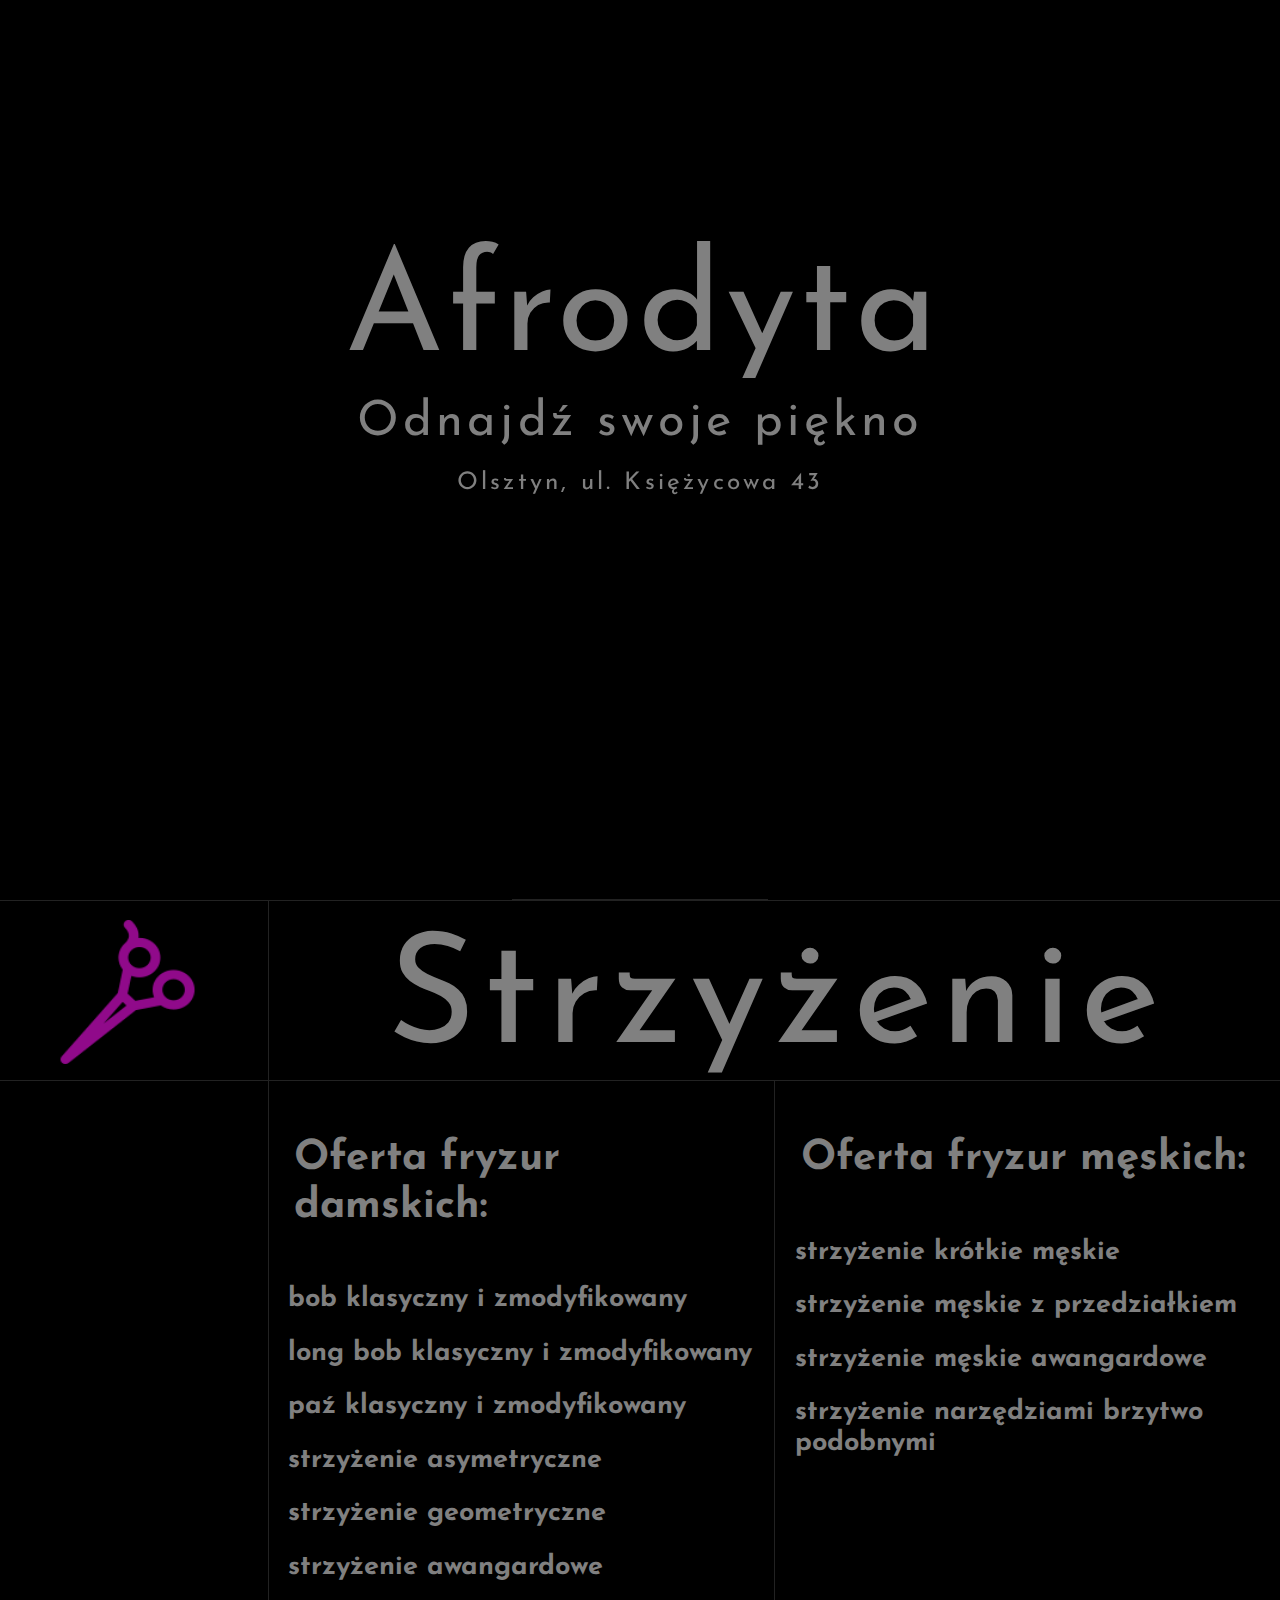
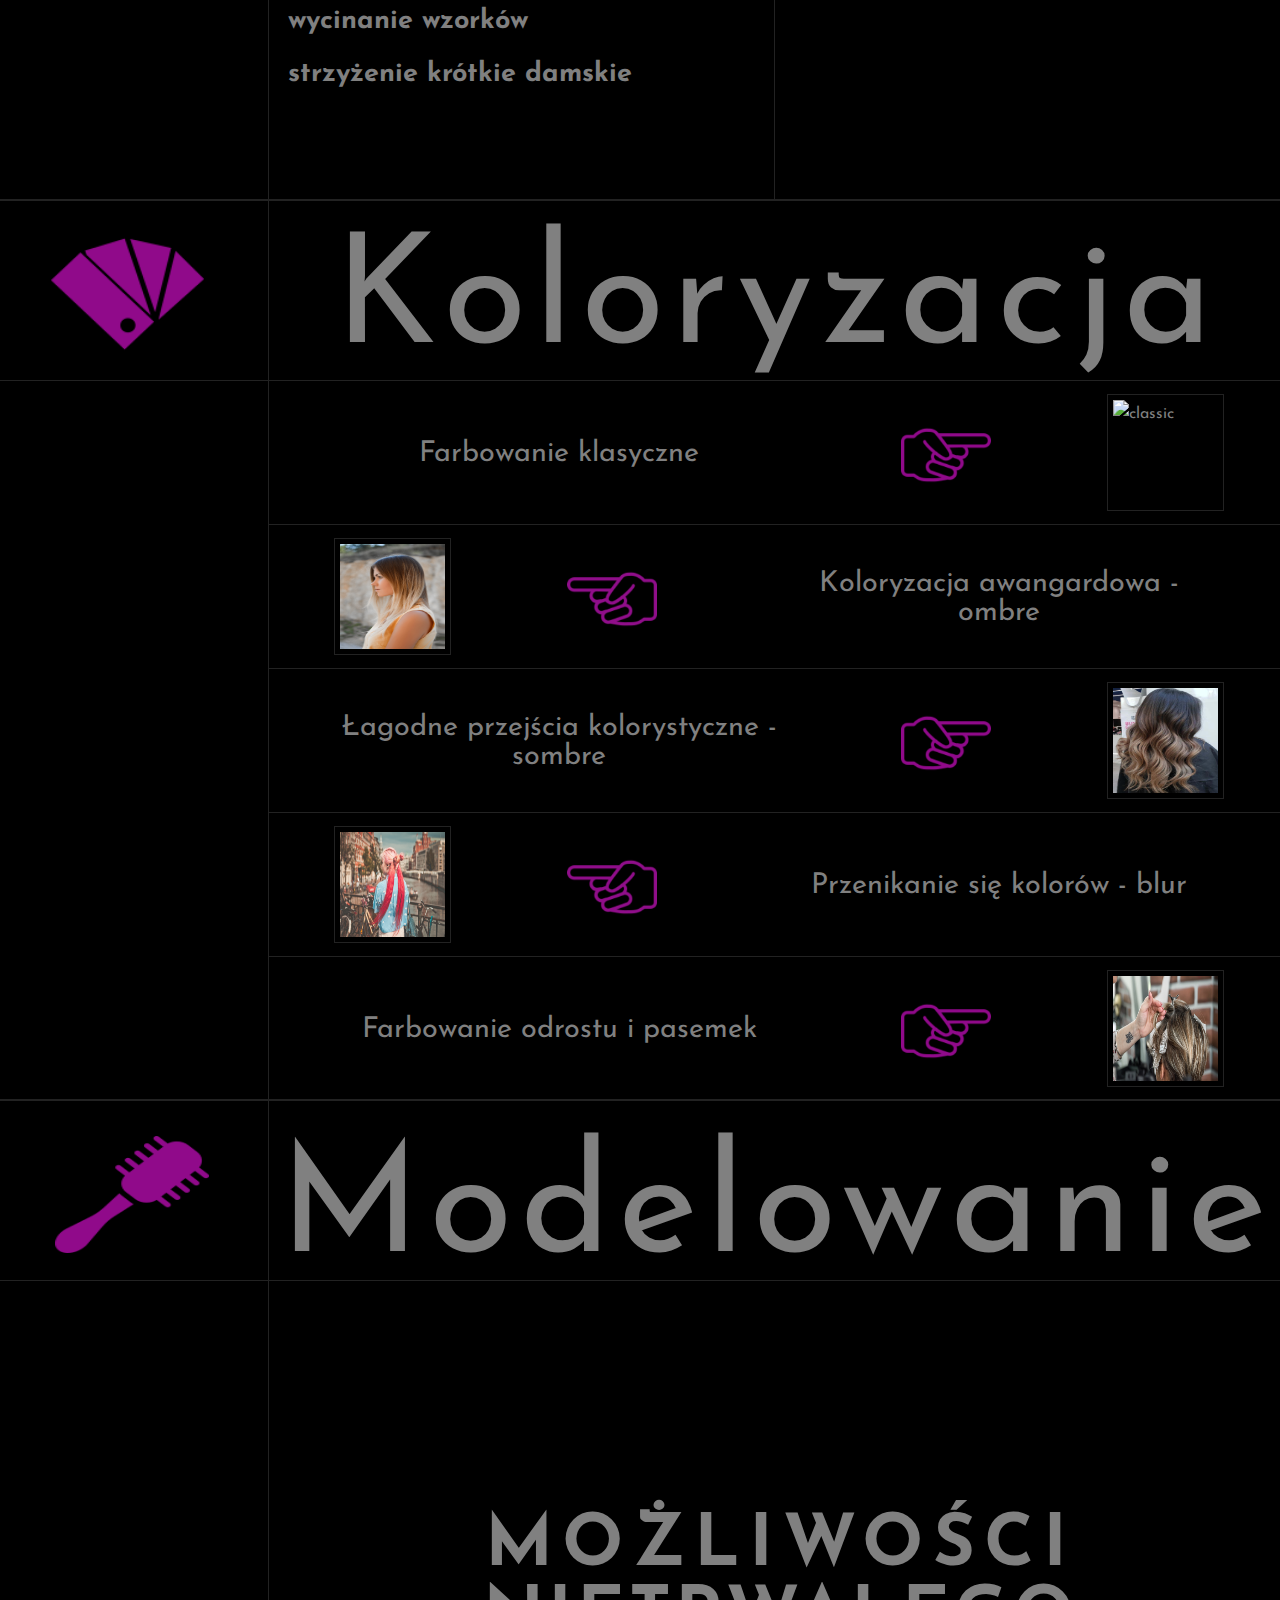
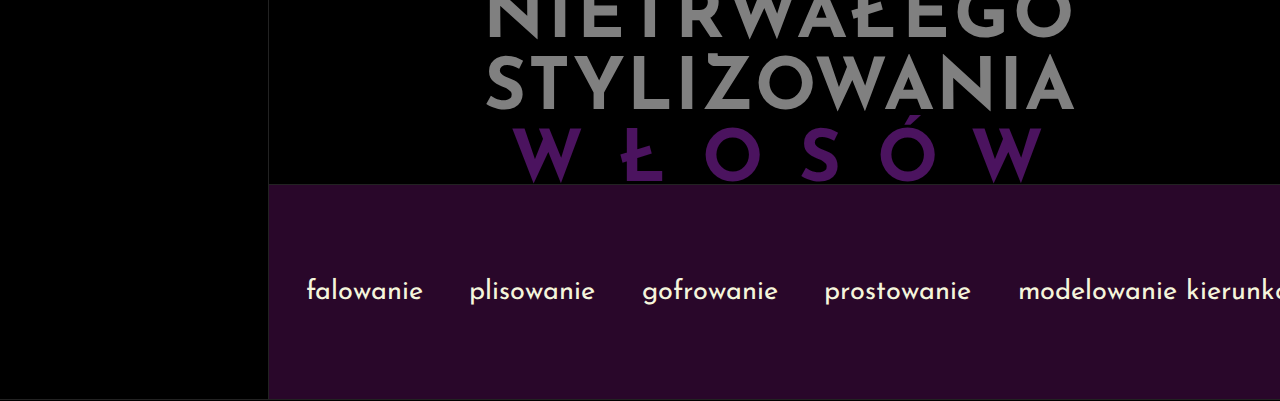
==== commit 6f4f5239: "Add some section3 media querries" ====
--- a/index.html
+++ b/index.html
@@ -191,6 +191,7 @@
         <div class = "center">
             <div class = "sectionHead">
                 <p>Modelowanie</p>
+                <div></div>
             </div>
             <div class = sectionWrap1>
                 <div class = "textWrap">
@@ -207,33 +208,39 @@
                         <p class = "textWrapP4">włosów</p>
                     </div>
                 </div> 
+                <div class = textWrapMobile>
+                    <p>możliwości</p>
+                    <p>nietrwałego</p>
+                    <p>stylizowania</p>
+                    <p>włosów</p>
+                </div>
             </div>
             <div class = "arrows">
-                <i class="arrowDown1 fas fa-caret-down"></i>
-                <i class="arrowDown2 fas fa-caret-down"></i>
-                <i class="arrowDown3 fas fa-caret-down"></i>
+                <i class="arrowDown fas fa-caret-down"></i>
+                <i class="arrowDown fas fa-caret-down"></i>
+                <i class="arrowDown fas fa-caret-down"></i>
             </div>
             <div class = "offerWrap">
                 <div class = "offer">
-                    <p class = "offerP1">falowanie</p>
-                    <p class = "offerP2">plisowanie</p>
-                    <p class = "offerP3">gofrowanie</p>
-                    <p class = "offerP4">prostowanie</p>
-                    <p class = "offerP5">modelowanie kierunkowe</p>
+                    <p class = "offerP">falowanie</p>
+                    <p class = "offerP">plisowanie</p>
+                    <p class = "offerP">gofrowanie</p>
+                    <p class = "offerP">prostowanie</p>
+                    <p class = "offerP">modelowanie kierunkowe</p>
                 </div>
                 <div class = "offer2">
-                    <p class = "offerP1">falowanie</p>
-                    <p class = "offerP2">plisowanie</p>
-                    <p class = "offerP3">gofrowanie</p>
-                    <p class = "offerP4">prostowanie</p>
-                    <p class = "offerP5">modelowanie kierunkowe</p>
+                    <p class = "offerP">falowanie</p>
+                    <p class = "offerP">plisowanie</p>
+                    <p class = "offerP">gofrowanie</p>
+                    <p class = "offerP">prostowanie</p>
+                    <p class = "offerP">modelowanie kierunkowe</p>
                 </div>
             </div>
         <div class = section3Cover></div>
         </div>
         <div class = "right">
             <img id = "image3" class = "sideImg" src ="images/modelowanie.jpg">
-            <div></div>
+            <div class = "rightCover"></div>
         </div>
     </section>
     <script src="js/Animations.js"></script>
--- a/css/style.css
+++ b/css/style.css
@@ -566,6 +566,13 @@
     font-size: 60px;
     letter-spacing: 0.6vw;
   }
+  #section1 .center .sectionHead div, #section2 .center .sectionHead div, #section3 .center .sectionHead div {
+    position: absolute;
+    width: 80vw;
+    height: 20vh;
+    background-color: black;
+    z-index: -1;
+  }
   #section1 .center .sectionWrap1, #section1 .center .sectionWrap2, #section2 .center .sectionWrap1, #section2 .center .sectionWrap2, #section3 .center .sectionWrap1, #section3 .center .sectionWrap2 {
     width: 50%;
     height: 80vh;
@@ -624,10 +631,10 @@
     height: 6vw;
   }
   #section3 .symbol3 {
+    width: 15vw;
+    height: 15vh;
+    left: 2vw;
     top: 303vh;
-    left: 3vw;
-    width: 14vw;
-    height: 14vh;
   }
   #section3 .center .sectionWrap1 {
     display: -webkit-box;
@@ -636,18 +643,12 @@
     -webkit-box-pack: center;
         -ms-flex-pack: center;
             justify-content: center;
-    height: 55vh;
+    height: 25vh;
   }
   #section3 .center .sectionWrap1 .textWrap {
-    display: -webkit-box;
-    display: -ms-flexbox;
-    display: flex;
-    width: 18em;
-    height: 15em;
-    text-transform: uppercase;
-    margin-top: 1em;
-  }
-  #section3 .center .sectionWrap1 .textWrap .vertical {
+    display: none;
+  }
+  #section3 .center .sectionWrap1 .textWrapMobile {
     display: -webkit-box;
     display: -ms-flexbox;
     display: flex;
@@ -655,56 +656,34 @@
     -webkit-box-direction: normal;
         -ms-flex-direction: column;
             flex-direction: column;
-    width: 1.2em;
-    height: 11em;
-  }
-  #section3 .center .sectionWrap1 .textWrap .vertical p {
-    font-weight: 200;
-    padding: 0;
-    font-size: 1.4em;
-    -webkit-transform: rotate(270deg);
-            transform: rotate(270deg);
-    margin-top: 215px;
-    letter-spacing: 10px;
-    height: 30px;
-  }
-  #section3 .center .sectionWrap1 .textWrap .horizontal {
-    width: 250px;
-  }
-  #section3 .center .sectionWrap1 .textWrap .horizontal p {
-    font-weight: 400;
-    width: 160px;
-    font-size: 5.3em;
-    padding: 0;
-    height: 75px;
-  }
-  #section3 .center .sectionWrap1 .textWrap .horizontal p:nth-of-type(2) {
+    -ms-flex-pack: distribute;
+        justify-content: space-around;
+    -webkit-box-align: center;
+        -ms-flex-align: center;
+            align-items: center;
+    width: 70vw;
+    height: 26vh;
+    padding-top: 6vh;
+    background-color: black;
+  }
+  #section3 .center .sectionWrap1 .textWrapMobile p {
+    height: 1em;
+    font-size: 1.8em;
+    text-transform: uppercase;
+  }
+  #section3 .center .sectionWrap1 .textWrapMobile p:first-of-type {
     letter-spacing: .13em;
   }
-  #section3 .center .sectionWrap1 .textWrap .horizontal p:nth-of-type(4) {
-    letter-spacing: .09em;
-  }
-  #section3 .center .sectionWrap1 .textWrap .horizontal p:first-of-type {
-    height: 15px;
-    width: 190px;
-    font-size: 1.55em;
-    letter-spacing: .34em;
-  }
-  #section3 .center .sectionWrap1 .textWrap .vertical2 {
-    margin-top: 23px;
-    width: 20px;
-  }
-  #section3 .center .sectionWrap1 .textWrap .vertical2 p {
-    height: 160px;
-    width: 20px;
-    -webkit-writing-mode: vertical-rl;
-        -ms-writing-mode: tb-rl;
-            writing-mode: vertical-rl;
-    text-orientation: upright;
-    font-size: 2em;
-    padding: 0;
-    font-weight: 400;
-    letter-spacing: .17em;
+  #section3 .center .sectionWrap1 .textWrapMobile p:nth-of-type(2) {
+    letter-spacing: .06em;
+  }
+  #section3 .center .sectionWrap1 .textWrapMobile p:nth-of-type(3) {
+    letter-spacing: .03em;
+  }
+  #section3 .center .sectionWrap1 .textWrapMobile p:last-of-type {
+    letter-spacing: .5em;
+    margin-left: .4em;
+    color: #4B135F;
   }
   #section3 .center .arrows {
     display: -webkit-box;
@@ -715,46 +694,52 @@
     -webkit-box-align: center;
         -ms-flex-align: center;
             align-items: center;
-    width: 73vw;
+    width: 80vw;
     height: 10.9vh;
+    background-color: black;
   }
   #section3 .center .arrows i {
     font-size: 3em;
   }
   #section3 .center .offerWrap {
-    width: 68vw;
-    height: 14vh;
+    position: absolute;
+    width: 80vw;
+    height: 33vh;
     background-color: #29072A;
-    position: absolute;
-    z-index: -2;
     border-top: solid 1px #222222;
+    z-index: -3;
   }
   #section3 .center .offerWrap .offer, #section3 .center .offerWrap .offer2 {
     position: absolute;
     display: -webkit-box;
     display: -ms-flexbox;
     display: flex;
+    -webkit-box-orient: vertical;
+    -webkit-box-direction: normal;
+        -ms-flex-direction: column;
+            flex-direction: column;
     -ms-flex-pack: distribute;
         justify-content: space-around;
     -webkit-box-align: center;
         -ms-flex-align: center;
             align-items: center;
-    height: 14vh;
+    width: 80vw;
+    height: 33vh;
     white-space: nowrap;
+    margin: 45vh 0 0;
   }
   #section3 .center .offerWrap .offer p, #section3 .center .offerWrap .offer2 p {
-    font-size: 1em;
-    margin-left: 3vw;
+    margin-left: 0;
+    font-size: 1.4em;
     color: beige;
-  }
-  #section3 .center .offerWrap .offer2 {
-    margin-left: 120vw;
+    margin-bottom: 3vh;
+    z-index: -2;
   }
   #section3 .center .section3Cover {
-    background-color: black;
-    width: 12vw;
-    height: 14vh;
-    float: right;
+    background-color: green;
+    width: 80vw;
+    height: 11vh;
+    margin-top: 33vh;
   }
   * {
     color: blue;
@@ -796,19 +781,19 @@
     height: 10vh;
     padding-top: 0.5vh;
   }
-  #section1 .symbol1, #section1 .symbol2, #section2 .symbol1, #section2 .symbol2 {
+  #section1 .symbol1, #section1 .symbol2, #section2 .symbol1, #section2 .symbol2, #section3 .symbol1, #section3 .symbol2 {
     width: 8vw;
     height: 16.7vh;
     left: 4vh;
     display: none;
   }
-  #section1 .left, #section2 .left {
+  #section1 .left, #section2 .left, #section3 .left {
     width: 25vw;
   }
-  #section1 .left .symbol, #section2 .left .symbol {
+  #section1 .left .symbol, #section2 .left .symbol, #section3 .left .symbol {
     width: 25vw;
   }
-  #section1 .left .map, #section2 .left .map {
+  #section1 .left .map, #section2 .left .map, #section3 .left .map {
     display: -webkit-box;
     display: -ms-flexbox;
     display: flex;
@@ -820,13 +805,13 @@
         justify-content: space-around;
     width: 25vw;
   }
-  #section1 .left .map .mapNav, #section2 .left .map .mapNav {
-    display: none;
-  }
-  #section1 .left .map .mapNavBorders, #section2 .left .map .mapNavBorders {
-    display: none;
-  }
-  #section1 .left .map .mapP .mapPp, #section2 .left .map .mapP .mapPp {
+  #section1 .left .map .mapNav, #section2 .left .map .mapNav, #section3 .left .map .mapNav {
+    display: none;
+  }
+  #section1 .left .map .mapNavBorders, #section2 .left .map .mapNavBorders, #section3 .left .map .mapNavBorders {
+    display: none;
+  }
+  #section1 .left .map .mapP .mapPp, #section2 .left .map .mapP .mapPp, #section3 .left .map .mapP .mapPp {
     left: 50px;
     right: undefined;
     width: 90%;
@@ -837,25 +822,185 @@
     letter-spacing: 1.1px;
     margin: 0 0 0 0.9vw;
   }
-  #section1 .left .map .filler, #section1 .left .map .filler2, #section2 .left .map .filler, #section2 .left .map .filler2 {
-    display: none;
-  }
-  #section1 .left .logo, #section2 .left .logo {
+  #section1 .left .map .filler, #section1 .left .map .filler2, #section2 .left .map .filler, #section2 .left .map .filler2, #section3 .left .map .filler, #section3 .left .map .filler2 {
+    display: none;
+  }
+  #section1 .left .logo, #section2 .left .logo, #section3 .left .logo {
     width: 25%;
   }
-  #section1 .center, #section2 .center {
+  #section1 .center, #section2 .center, #section3 .center {
     width: 75%;
   }
-  #section1 .center .sectionHead, #section2 .center .sectionHead {
+  #section1 .center .sectionHead, #section2 .center .sectionHead, #section3 .center .sectionHead {
     left: -16%;
     width: 116%;
     padding-top: 2vh;
     padding-left: 0;
     background-color: black;
   }
-  #section1 .center .sectionHead p, #section2 .center .sectionHead p {
+  #section1 .center .sectionHead p, #section2 .center .sectionHead p, #section3 .center .sectionHead p {
     margin-top: 5%;
     margin-left: 13%;
+    font-size: 10vh;
+  }
+  #section1 .center .sectionHead div, #section2 .center .sectionHead div, #section3 .center .sectionHead div {
+    display: none;
+  }
+  #section1 .center .sectionWrap1, #section1 .center .sectionWrap2, #section2 .center .sectionWrap1, #section2 .center .sectionWrap2, #section3 .center .sectionWrap1, #section3 .center .sectionWrap2 {
+    width: 100%;
+    height: 23%;
+    letter-spacing: .2px;
+  }
+  #section1 .center .sectionWrap1 h1, #section1 .center .sectionWrap2 h1, #section2 .center .sectionWrap1 h1, #section2 .center .sectionWrap2 h1, #section3 .center .sectionWrap1 h1, #section3 .center .sectionWrap2 h1 {
+    padding: 3vh 0 1vh 0;
+    font-size: 3.2vh;
+    text-align: center;
+  }
+  #section1 .center .sectionWrap1 .list, #section1 .center .sectionWrap1 .list2, #section1 .center .sectionWrap2 .list, #section1 .center .sectionWrap2 .list2, #section2 .center .sectionWrap1 .list, #section2 .center .sectionWrap1 .list2, #section2 .center .sectionWrap2 .list, #section2 .center .sectionWrap2 .list2, #section3 .center .sectionWrap1 .list, #section3 .center .sectionWrap1 .list2, #section3 .center .sectionWrap2 .list, #section3 .center .sectionWrap2 .list2 {
+    position: absolute;
+    display: -webkit-box;
+    display: -ms-flexbox;
+    display: flex;
+    -webkit-box-orient: vertical;
+    -webkit-box-direction: normal;
+        -ms-flex-direction: column;
+            flex-direction: column;
+    top: 130vh;
+    left: 26.6vw;
+    width: 75%;
+    height: 35%;
+  }
+  #section1 .center .sectionWrap1 .list div, #section1 .center .sectionWrap1 .list2 div, #section1 .center .sectionWrap2 .list div, #section1 .center .sectionWrap2 .list2 div, #section2 .center .sectionWrap1 .list div, #section2 .center .sectionWrap1 .list2 div, #section2 .center .sectionWrap2 .list div, #section2 .center .sectionWrap2 .list2 div, #section3 .center .sectionWrap1 .list div, #section3 .center .sectionWrap1 .list2 div, #section3 .center .sectionWrap2 .list div, #section3 .center .sectionWrap2 .list2 div {
+    display: -webkit-box;
+    display: -ms-flexbox;
+    display: flex;
+    padding: .5vh 3vw 0 0;
+  }
+  #section1 .center .sectionWrap1 .list div img, #section1 .center .sectionWrap1 .list2 div img, #section1 .center .sectionWrap2 .list div img, #section1 .center .sectionWrap2 .list2 div img, #section2 .center .sectionWrap1 .list div img, #section2 .center .sectionWrap1 .list2 div img, #section2 .center .sectionWrap2 .list div img, #section2 .center .sectionWrap2 .list2 div img, #section3 .center .sectionWrap1 .list div img, #section3 .center .sectionWrap1 .list2 div img, #section3 .center .sectionWrap2 .list div img, #section3 .center .sectionWrap2 .list2 div img {
+    display: block;
+    height: 3vh;
+    padding-top: .2vh;
+  }
+  #section1 .center .sectionWrap1 .list div p, #section1 .center .sectionWrap1 .list2 div p, #section1 .center .sectionWrap2 .list div p, #section1 .center .sectionWrap2 .list2 div p, #section2 .center .sectionWrap1 .list div p, #section2 .center .sectionWrap1 .list2 div p, #section2 .center .sectionWrap2 .list div p, #section2 .center .sectionWrap2 .list2 div p, #section3 .center .sectionWrap1 .list div p, #section3 .center .sectionWrap1 .list2 div p, #section3 .center .sectionWrap2 .list div p, #section3 .center .sectionWrap2 .list2 div p {
+    padding: 0vw 0 0vh 1vw;
+    font-size: 2.2vh;
+  }
+  #section1 .center .sectionWrap2, #section2 .center .sectionWrap2, #section3 .center .sectionWrap2 {
+    height: 37%;
+    border-left: none;
+  }
+  #section1 .center .sectionWrap2 h1, #section2 .center .sectionWrap2 h1, #section3 .center .sectionWrap2 h1 {
+    margin-top: 2vh;
+    padding: 3vh 3vw 0vh 0;
+    border-top: solid 1px #222222;
+  }
+  #section1 .center .sectionWrap2 .list2, #section2 .center .sectionWrap2 .list2, #section3 .center .sectionWrap2 .list2 {
+    top: 175vh;
+    height: 20%;
+  }
+  #section2 .center .sectionHead p {
+    font-size: 3.5em;
+  }
+  #section2 .center .container {
+    padding-right: 7vw;
+    line-height: 1em;
+  }
+  #section2 .center .container .ofContainer {
+    font-size: 1em;
+    width: 45%;
+    text-align: center;
+  }
+  #section2 .center .container #hair5 {
+    margin-right: 14%;
+  }
+  #section3 .center .sectionHead p {
+    font-size: 3.2em;
+  }
+  #section3 .center .sectionWrap1 {
+    height: 25vh;
+  }
+  #section3 .center .sectionWrap1 .textWrap {
+    display: none;
+  }
+  #section3 .center .sectionWrap1 .textWrapMobile {
+    width: 70vw;
+  }
+  #section3 .center .arrows {
+    width: 75vw;
+  }
+  #section3 .center .offerWrap {
+    width: 75vw;
+  }
+  #section3 .center .offerWrap .offer, #section3 .center .offerWrap .offer2 {
+    width: 75vw;
+  }
+  #section3 .center .section3Cover {
+    width: 75vw;
+  }
+  * {
+    color: gray;
+  }
+}
+
+@media (min-width: 319px) and (min-height: 567px) and (orientation: portrait) {
+  #section1 .left .map, #section2 .left .map {
+    padding-top: 1.5%;
+  }
+  #section1 .left .map .mapP .mapPp, #section2 .left .map .mapP .mapPp {
+    left: 50px;
+    right: undefined;
+    width: 90%;
+    height: 8vh;
+    font-size: 10px;
+    color: beige;
+    line-height: 8vh;
+    letter-spacing: 1.1px;
+    margin: 0 0 0 0.9vw;
+  }
+  #section1 .center .sectionHead, #section2 .center .sectionHead {
+    left: -15%;
+  }
+  #section1 .center .sectionHead p, #section2 .center .sectionHead p {
+    font-size: 10vh;
+  }
+  * {
+    color: green;
+  }
+}
+
+@media (min-width: 359px) and (min-height: 639px) and (orientation: portrait) {
+  #section1 .left, #section2 .left {
+    width: 25vw;
+  }
+  #section1 .left .map, #section2 .left .map {
+    width: 25vw;
+  }
+  #section1 .left .map .mapP .mapPp, #section2 .left .map .mapP .mapPp {
+    left: 50px;
+    right: undefined;
+    width: 90%;
+    height: 8vh;
+    font-size: 12px;
+    color: beige;
+    line-height: 8vh;
+    letter-spacing: 0.8px;
+    margin: 0 0 0 0.9vw;
+  }
+  #section1 .left .logo, #section2 .left .logo {
+    width: 25vw;
+  }
+  #section1 .center, #section2 .center {
+    width: 75vw;
+  }
+  #section1 .center .sectionHead, #section2 .center .sectionHead {
+    left: -16%;
+    width: 116%;
+    padding: 0;
+    background-color: black;
+  }
+  #section1 .center .sectionHead p, #section2 .center .sectionHead p {
+    margin-top: 2%;
+    margin-left: 14%;
     font-size: 10vh;
   }
   #section1 .center .sectionWrap1, #section1 .center .sectionWrap2, #section2 .center .sectionWrap1, #section2 .center .sectionWrap2 {
@@ -911,139 +1056,6 @@
     height: 20%;
   }
   #section2 .center .sectionHead p {
-    font-size: 3.5em;
-  }
-  #section2 .center .container {
-    padding-right: 7vw;
-    line-height: 1em;
-  }
-  #section2 .center .container .ofContainer {
-    font-size: 1em;
-    width: 45%;
-    text-align: center;
-  }
-  #section2 .center .container #hair5 {
-    margin-right: 14%;
-  }
-  * {
-    color: gray;
-  }
-}
-
-@media (min-width: 319px) and (min-height: 567px) and (orientation: portrait) {
-  #section1 .left .map, #section2 .left .map {
-    padding-top: 1.5%;
-  }
-  #section1 .left .map .mapP .mapPp, #section2 .left .map .mapP .mapPp {
-    left: 50px;
-    right: undefined;
-    width: 90%;
-    height: 8vh;
-    font-size: 10px;
-    color: beige;
-    line-height: 8vh;
-    letter-spacing: 1.1px;
-    margin: 0 0 0 0.9vw;
-  }
-  #section1 .center .sectionHead, #section2 .center .sectionHead {
-    left: -15%;
-  }
-  #section1 .center .sectionHead p, #section2 .center .sectionHead p {
-    font-size: 10vh;
-  }
-  * {
-    color: green;
-  }
-}
-
-@media (min-width: 359px) and (min-height: 639px) and (orientation: portrait) {
-  #section1 .left, #section2 .left {
-    width: 25vw;
-  }
-  #section1 .left .map, #section2 .left .map {
-    width: 25vw;
-  }
-  #section1 .left .map .mapP .mapPp, #section2 .left .map .mapP .mapPp {
-    left: 50px;
-    right: undefined;
-    width: 90%;
-    height: 8vh;
-    font-size: 12px;
-    color: beige;
-    line-height: 8vh;
-    letter-spacing: 0.8px;
-    margin: 0 0 0 0.9vw;
-  }
-  #section1 .left .logo, #section2 .left .logo {
-    width: 25vw;
-  }
-  #section1 .center, #section2 .center {
-    width: 75vw;
-  }
-  #section1 .center .sectionHead, #section2 .center .sectionHead {
-    left: -16%;
-    width: 116%;
-    padding: 0;
-    background-color: black;
-  }
-  #section1 .center .sectionHead p, #section2 .center .sectionHead p {
-    margin-top: 2%;
-    margin-left: 14%;
-    font-size: 10vh;
-  }
-  #section1 .center .sectionWrap1, #section1 .center .sectionWrap2, #section2 .center .sectionWrap1, #section2 .center .sectionWrap2 {
-    width: 100%;
-    height: 23%;
-    letter-spacing: .2px;
-  }
-  #section1 .center .sectionWrap1 h1, #section1 .center .sectionWrap2 h1, #section2 .center .sectionWrap1 h1, #section2 .center .sectionWrap2 h1 {
-    padding: 3vh 0 1vh 0;
-    font-size: 3.2vh;
-    text-align: center;
-  }
-  #section1 .center .sectionWrap1 .list, #section1 .center .sectionWrap1 .list2, #section1 .center .sectionWrap2 .list, #section1 .center .sectionWrap2 .list2, #section2 .center .sectionWrap1 .list, #section2 .center .sectionWrap1 .list2, #section2 .center .sectionWrap2 .list, #section2 .center .sectionWrap2 .list2 {
-    position: absolute;
-    display: -webkit-box;
-    display: -ms-flexbox;
-    display: flex;
-    -webkit-box-orient: vertical;
-    -webkit-box-direction: normal;
-        -ms-flex-direction: column;
-            flex-direction: column;
-    top: 130vh;
-    left: 26.6vw;
-    width: 75%;
-    height: 35%;
-  }
-  #section1 .center .sectionWrap1 .list div, #section1 .center .sectionWrap1 .list2 div, #section1 .center .sectionWrap2 .list div, #section1 .center .sectionWrap2 .list2 div, #section2 .center .sectionWrap1 .list div, #section2 .center .sectionWrap1 .list2 div, #section2 .center .sectionWrap2 .list div, #section2 .center .sectionWrap2 .list2 div {
-    display: -webkit-box;
-    display: -ms-flexbox;
-    display: flex;
-    padding: .5vh 3vw 0 0;
-  }
-  #section1 .center .sectionWrap1 .list div img, #section1 .center .sectionWrap1 .list2 div img, #section1 .center .sectionWrap2 .list div img, #section1 .center .sectionWrap2 .list2 div img, #section2 .center .sectionWrap1 .list div img, #section2 .center .sectionWrap1 .list2 div img, #section2 .center .sectionWrap2 .list div img, #section2 .center .sectionWrap2 .list2 div img {
-    display: block;
-    height: 3vh;
-    padding-top: .2vh;
-  }
-  #section1 .center .sectionWrap1 .list div p, #section1 .center .sectionWrap1 .list2 div p, #section1 .center .sectionWrap2 .list div p, #section1 .center .sectionWrap2 .list2 div p, #section2 .center .sectionWrap1 .list div p, #section2 .center .sectionWrap1 .list2 div p, #section2 .center .sectionWrap2 .list div p, #section2 .center .sectionWrap2 .list2 div p {
-    padding: 0vw 0 0vh 1vw;
-    font-size: 2.2vh;
-  }
-  #section1 .center .sectionWrap2, #section2 .center .sectionWrap2 {
-    height: 37%;
-    border-left: none;
-  }
-  #section1 .center .sectionWrap2 h1, #section2 .center .sectionWrap2 h1 {
-    margin-top: 2vh;
-    padding: 3vh 3vw 0vh 0;
-    border-top: solid 1px #222222;
-  }
-  #section1 .center .sectionWrap2 .list2, #section2 .center .sectionWrap2 .list2 {
-    top: 175vh;
-    height: 20%;
-  }
-  #section2 .center .sectionHead p {
     font-size: 4em;
   }
   * {
@@ -1097,17 +1109,17 @@
   .headerP {
     display: none;
   }
-  #section1 .symbol1, #section1 .symbol2, #section2 .symbol1, #section2 .symbol2 {
-    display: none;
-  }
-  #section1 .left, #section2 .left {
+  #section1 .symbol1, #section1 .symbol2, #section2 .symbol1, #section2 .symbol2, #section3 .symbol1, #section3 .symbol2 {
+    display: none;
+  }
+  #section1 .left, #section2 .left, #section3 .left {
     width: 30vw;
   }
-  #section1 .left .map, #section2 .left .map {
+  #section1 .left .map, #section2 .left .map, #section3 .left .map {
     width: 30vw;
     padding-top: 0;
   }
-  #section1 .left .map .mapP .mapPp, #section2 .left .map .mapP .mapPp {
+  #section1 .left .map .mapP .mapPp, #section2 .left .map .mapP .mapPp, #section3 .left .map .mapP .mapPp {
     left: 50px;
     right: undefined;
     width: 90%;
@@ -1118,35 +1130,35 @@
     letter-spacing: 1.6px;
     margin: 0 0 0 1.3vw;
   }
-  #section1 .left .logo, #section2 .left .logo {
+  #section1 .left .logo, #section2 .left .logo, #section3 .left .logo {
     width: 30%;
   }
-  #section1 .center, #section2 .center {
+  #section1 .center, #section2 .center, #section3 .center {
     width: 70%;
   }
-  #section1 .center .sectionHead, #section2 .center .sectionHead {
+  #section1 .center .sectionHead, #section2 .center .sectionHead, #section3 .center .sectionHead {
     left: -16%;
     width: 116%;
     padding-top: 2vh;
     padding-left: 0;
     background-color: black;
   }
-  #section1 .center .sectionHead p, #section2 .center .sectionHead p {
+  #section1 .center .sectionHead p, #section2 .center .sectionHead p, #section3 .center .sectionHead p {
     margin-top: 2%;
     margin-left: 15%;
     font-size: 8.5vh;
   }
-  #section1 .center .sectionWrap1, #section1 .center .sectionWrap2, #section2 .center .sectionWrap1, #section2 .center .sectionWrap2 {
+  #section1 .center .sectionWrap1, #section1 .center .sectionWrap2, #section2 .center .sectionWrap1, #section2 .center .sectionWrap2, #section3 .center .sectionWrap1, #section3 .center .sectionWrap2 {
     width: 100%;
     height: 23%;
     letter-spacing: .2px;
   }
-  #section1 .center .sectionWrap1 h1, #section1 .center .sectionWrap2 h1, #section2 .center .sectionWrap1 h1, #section2 .center .sectionWrap2 h1 {
+  #section1 .center .sectionWrap1 h1, #section1 .center .sectionWrap2 h1, #section2 .center .sectionWrap1 h1, #section2 .center .sectionWrap2 h1, #section3 .center .sectionWrap1 h1, #section3 .center .sectionWrap2 h1 {
     padding: 3vh 0 0 0;
     font-size: 2.7vh;
     text-align: center;
   }
-  #section1 .center .sectionWrap1 .list, #section1 .center .sectionWrap1 .list2, #section1 .center .sectionWrap2 .list, #section1 .center .sectionWrap2 .list2, #section2 .center .sectionWrap1 .list, #section2 .center .sectionWrap1 .list2, #section2 .center .sectionWrap2 .list, #section2 .center .sectionWrap2 .list2 {
+  #section1 .center .sectionWrap1 .list, #section1 .center .sectionWrap1 .list2, #section1 .center .sectionWrap2 .list, #section1 .center .sectionWrap2 .list2, #section2 .center .sectionWrap1 .list, #section2 .center .sectionWrap1 .list2, #section2 .center .sectionWrap2 .list, #section2 .center .sectionWrap2 .list2, #section3 .center .sectionWrap1 .list, #section3 .center .sectionWrap1 .list2, #section3 .center .sectionWrap2 .list, #section3 .center .sectionWrap2 .list2 {
     position: absolute;
     display: -webkit-box;
     display: -ms-flexbox;
@@ -1160,31 +1172,31 @@
     width: 69%;
     height: 35%;
   }
-  #section1 .center .sectionWrap1 .list div, #section1 .center .sectionWrap1 .list2 div, #section1 .center .sectionWrap2 .list div, #section1 .center .sectionWrap2 .list2 div, #section2 .center .sectionWrap1 .list div, #section2 .center .sectionWrap1 .list2 div, #section2 .center .sectionWrap2 .list div, #section2 .center .sectionWrap2 .list2 div {
+  #section1 .center .sectionWrap1 .list div, #section1 .center .sectionWrap1 .list2 div, #section1 .center .sectionWrap2 .list div, #section1 .center .sectionWrap2 .list2 div, #section2 .center .sectionWrap1 .list div, #section2 .center .sectionWrap1 .list2 div, #section2 .center .sectionWrap2 .list div, #section2 .center .sectionWrap2 .list2 div, #section3 .center .sectionWrap1 .list div, #section3 .center .sectionWrap1 .list2 div, #section3 .center .sectionWrap2 .list div, #section3 .center .sectionWrap2 .list2 div {
     display: -webkit-box;
     display: -ms-flexbox;
     display: flex;
     padding: .5vh 2vw 0 0;
   }
-  #section1 .center .sectionWrap1 .list div img, #section1 .center .sectionWrap1 .list2 div img, #section1 .center .sectionWrap2 .list div img, #section1 .center .sectionWrap2 .list2 div img, #section2 .center .sectionWrap1 .list div img, #section2 .center .sectionWrap1 .list2 div img, #section2 .center .sectionWrap2 .list div img, #section2 .center .sectionWrap2 .list2 div img {
+  #section1 .center .sectionWrap1 .list div img, #section1 .center .sectionWrap1 .list2 div img, #section1 .center .sectionWrap2 .list div img, #section1 .center .sectionWrap2 .list2 div img, #section2 .center .sectionWrap1 .list div img, #section2 .center .sectionWrap1 .list2 div img, #section2 .center .sectionWrap2 .list div img, #section2 .center .sectionWrap2 .list2 div img, #section3 .center .sectionWrap1 .list div img, #section3 .center .sectionWrap1 .list2 div img, #section3 .center .sectionWrap2 .list div img, #section3 .center .sectionWrap2 .list2 div img {
     display: block;
     height: 3vh;
     padding-top: 0vh;
   }
-  #section1 .center .sectionWrap1 .list div p, #section1 .center .sectionWrap1 .list2 div p, #section1 .center .sectionWrap2 .list div p, #section1 .center .sectionWrap2 .list2 div p, #section2 .center .sectionWrap1 .list div p, #section2 .center .sectionWrap1 .list2 div p, #section2 .center .sectionWrap2 .list div p, #section2 .center .sectionWrap2 .list2 div p {
+  #section1 .center .sectionWrap1 .list div p, #section1 .center .sectionWrap1 .list2 div p, #section1 .center .sectionWrap2 .list div p, #section1 .center .sectionWrap2 .list2 div p, #section2 .center .sectionWrap1 .list div p, #section2 .center .sectionWrap1 .list2 div p, #section2 .center .sectionWrap2 .list div p, #section2 .center .sectionWrap2 .list2 div p, #section3 .center .sectionWrap1 .list div p, #section3 .center .sectionWrap1 .list2 div p, #section3 .center .sectionWrap2 .list div p, #section3 .center .sectionWrap2 .list2 div p {
     padding: .5vw 0 0vh 1vw;
     font-size: 2.2vh;
   }
-  #section1 .center .sectionWrap2, #section2 .center .sectionWrap2 {
+  #section1 .center .sectionWrap2, #section2 .center .sectionWrap2, #section3 .center .sectionWrap2 {
     height: 37%;
     border-left: none;
   }
-  #section1 .center .sectionWrap2 h1, #section2 .center .sectionWrap2 h1 {
+  #section1 .center .sectionWrap2 h1, #section2 .center .sectionWrap2 h1, #section3 .center .sectionWrap2 h1 {
     margin-top: 2vh;
     padding: 3vh 3vw 0vh 0;
     border-top: solid 1px #222222;
   }
-  #section1 .center .sectionWrap2 .list2, #section2 .center .sectionWrap2 .list2 {
+  #section1 .center .sectionWrap2 .list2, #section2 .center .sectionWrap2 .list2, #section3 .center .sectionWrap2 .list2 {
     top: 173vh;
     height: 20%;
   }
@@ -1197,6 +1209,19 @@
   }
   #section2 .sectionWrap1 .container .ofContainer {
     font-size: 1.2em;
+  }
+  #section3 .center .sectionHead p {
+    font-size: 3.8em;
+  }
+  #section3 .center .offerWrap {
+    width: 70vw;
+  }
+  #section3 .center .offerWrap .offer, #section3 .center .offerWrap .offer2 {
+    width: 70vw;
+  }
+  #section3 .center .section3Cover {
+    width: 70vw;
+    height: 13vh;
   }
   * {
     color: gray;
@@ -1225,6 +1250,9 @@
   #section2 .sectionWrap1 .container .ofContainer {
     font-size: 1.4em;
   }
+  #section3 .center .sectionHead p {
+    font-size: 3.6em;
+  }
   * {
     color: blue;
   }
@@ -1350,31 +1378,31 @@
     height: 20vh;
     padding-top: 0.5vh;
   }
-  #section1 .symbol1, #section1 .symbol2, #section2 .symbol1, #section2 .symbol2 {
+  #section1 .symbol1, #section1 .symbol2, #section2 .symbol1, #section2 .symbol2, #section3 .symbol1, #section3 .symbol2 {
     width: 17vh;
     top: 105vh;
     left: 4.5vh;
     display: block;
   }
-  #section1 .left, #section2 .left {
+  #section1 .left, #section2 .left, #section3 .left {
     width: 15vw;
   }
-  #section1 .left .symbol, #section2 .left .symbol {
+  #section1 .left .symbol, #section2 .left .symbol, #section3 .left .symbol {
     width: 15vw;
   }
-  #section1 .left .map, #section2 .left .map {
+  #section1 .left .map, #section2 .left .map, #section3 .left .map {
     width: 15vw;
   }
-  #section1 .left .map .mapNav, #section2 .left .map .mapNav {
+  #section1 .left .map .mapNav, #section2 .left .map .mapNav, #section3 .left .map .mapNav {
     display: -webkit-box;
     display: -ms-flexbox;
     display: flex;
     position: absolute;
   }
-  #section1 .left .map .mapNavBorders div, #section2 .left .map .mapNavBorders div {
+  #section1 .left .map .mapNavBorders div, #section2 .left .map .mapNavBorders div, #section3 .left .map .mapNavBorders div {
     display: block;
   }
-  #section1 .left .map .mapP .mapPp, #section2 .left .map .mapP .mapPp {
+  #section1 .left .map .mapP .mapPp, #section2 .left .map .mapP .mapPp, #section3 .left .map .mapP .mapPp {
     left: 50px;
     right: undefined;
     width: 78%;
@@ -1385,32 +1413,59 @@
     letter-spacing: 0;
     margin: 0 0 0 2.9vw;
   }
-  #section1 .left .map .filler, #section1 .left .map .filler2, #section2 .left .map .filler, #section2 .left .map .filler2 {
+  #section1 .left .map .filler, #section1 .left .map .filler2, #section2 .left .map .filler, #section2 .left .map .filler2, #section3 .left .map .filler, #section3 .left .map .filler2 {
     display: block;
   }
-  #section1 .left .logo, #section2 .left .logo {
+  #section1 .left .logo, #section2 .left .logo, #section3 .left .logo {
     width: 15vw;
   }
-  #section1 .center, #section2 .center {
+  #section1 .center, #section2 .center, #section3 .center {
     width: 85%;
   }
-  #section1 .center .sectionHead, #section2 .center .sectionHead {
+  #section1 .center .sectionHead, #section2 .center .sectionHead, #section3 .center .sectionHead {
     padding: 0 0 0 15.4vw;
   }
-  #section1 .center .sectionHead p, #section2 .center .sectionHead p {
+  #section1 .center .sectionHead p, #section2 .center .sectionHead p, #section3 .center .sectionHead p {
     font-size: 16vh;
   }
-  #section1 .center .sectionWrap1, #section1 .center .sectionWrap2, #section2 .center .sectionWrap1, #section2 .center .sectionWrap2 {
+  #section1 .center .sectionWrap1, #section1 .center .sectionWrap2, #section2 .center .sectionWrap1, #section2 .center .sectionWrap2, #section3 .center .sectionWrap1, #section3 .center .sectionWrap2 {
     width: 50%;
   }
-  #section1 .center .sectionWrap1 h1, #section1 .center .sectionWrap2 h1, #section2 .center .sectionWrap1 h1, #section2 .center .sectionWrap2 h1 {
+  #section1 .center .sectionWrap1 h1, #section1 .center .sectionWrap2 h1, #section2 .center .sectionWrap1 h1, #section2 .center .sectionWrap2 h1, #section3 .center .sectionWrap1 h1, #section3 .center .sectionWrap2 h1 {
     font-size: 5vh;
   }
-  #section1 .center .sectionWrap1 p, #section1 .center .sectionWrap2 p, #section2 .center .sectionWrap1 p, #section2 .center .sectionWrap2 p {
+  #section1 .center .sectionWrap1 p, #section1 .center .sectionWrap2 p, #section2 .center .sectionWrap1 p, #section2 .center .sectionWrap2 p, #section3 .center .sectionWrap1 p, #section3 .center .sectionWrap2 p {
     font-size: 4vh;
   }
   #section2 .symbol2 {
     top: 202.5vh;
+  }
+  #section3 .symbol3 {
+    top: 304.2vh;
+    left: 1.5vw;
+    width: 12vw;
+    height: 12vh;
+  }
+  #section3 .center .sectionHead p {
+    margin-top: .2em;
+  }
+  #section3 .center .sectionWrap1 {
+    height: 35vh;
+  }
+  #section3 .center .sectionWrap1 .textWrapMobile {
+    padding-top: 22vh;
+  }
+  #section3 .center .arrows i {
+    display: none;
+  }
+  #section3 .center .offerWrap {
+    width: 85vw;
+  }
+  #section3 .center .offerWrap .offer {
+    margin-left: 2.3vw;
+  }
+  #section3 .center .section3Cover {
+    display: none;
   }
   * {
     color: orange;
@@ -1450,12 +1505,468 @@
     height: 20vh;
     padding-top: 0.5vh;
   }
-  #section1 .symbol1, #section1 .symbol2, #section2 .symbol1, #section2 .symbol2 {
+  #section1 .symbol1, #section1 .symbol2, #section2 .symbol1, #section2 .symbol2, #section3 .symbol1, #section3 .symbol2 {
     top: 103vh;
     left: .5vw;
     width: 14vw;
     height: 14vh;
   }
+  #section1 .left, #section2 .left, #section3 .left {
+    width: 15vw;
+  }
+  #section1 .left .symbol, #section2 .left .symbol, #section3 .left .symbol {
+    width: 15vw;
+  }
+  #section1 .left .map, #section2 .left .map, #section3 .left .map {
+    width: 15vw;
+  }
+  #section1 .left .map .mapNav, #section2 .left .map .mapNav, #section3 .left .map .mapNav {
+    display: none;
+  }
+  #section1 .left .map .mapNavBorders div, #section2 .left .map .mapNavBorders div, #section3 .left .map .mapNavBorders div {
+    display: none;
+  }
+  #section1 .left .map .mapP .mapPp, #section2 .left .map .mapP .mapPp, #section3 .left .map .mapP .mapPp {
+    left: 50px;
+    right: undefined;
+    width: 90%;
+    height: 8vh;
+    font-size: 11px;
+    color: beige;
+    line-height: 8vh;
+    letter-spacing: 1.6px;
+    margin: 0 0 0 0.7vw;
+  }
+  #section1 .left .map .filler, #section1 .left .map .filler2, #section2 .left .map .filler, #section2 .left .map .filler2, #section3 .left .map .filler, #section3 .left .map .filler2 {
+    display: none;
+  }
+  #section1 .left .logo, #section2 .left .logo, #section3 .left .logo {
+    width: 15vw;
+  }
+  #section1 .center, #section2 .center, #section3 .center {
+    width: 85%;
+  }
+  #section1 .center .sectionHead, #section2 .center .sectionHead, #section3 .center .sectionHead {
+    left: 0;
+    width: 100%;
+    padding: 0 0 0 20.4vw;
+  }
+  #section1 .center .sectionHead p, #section2 .center .sectionHead p, #section3 .center .sectionHead p {
+    font-size: 60px;
+    letter-spacing: 0.6vw;
+  }
+  #section1 .center .sectionWrap1, #section1 .center .sectionWrap2, #section2 .center .sectionWrap1, #section2 .center .sectionWrap2, #section3 .center .sectionWrap1, #section3 .center .sectionWrap2 {
+    width: 50%;
+    height: 80vh;
+  }
+  #section1 .center .sectionWrap1 h1, #section1 .center .sectionWrap2 h1, #section2 .center .sectionWrap1 h1, #section2 .center .sectionWrap2 h1, #section3 .center .sectionWrap1 h1, #section3 .center .sectionWrap2 h1 {
+    padding: 5vh 0 5vh 4vw;
+    font-size: 3.3vh;
+  }
+  #section1 .center .sectionWrap1 .list div img, #section1 .center .sectionWrap2 .list div img, #section2 .center .sectionWrap1 .list div img, #section2 .center .sectionWrap2 .list div img, #section3 .center .sectionWrap1 .list div img, #section3 .center .sectionWrap2 .list div img {
+    display: none;
+  }
+  #section1 .center .sectionWrap1 .list2 div img, #section1 .center .sectionWrap2 .list2 div img, #section2 .center .sectionWrap1 .list2 div img, #section2 .center .sectionWrap2 .list2 div img, #section3 .center .sectionWrap1 .list2 div img, #section3 .center .sectionWrap2 .list2 div img {
+    display: none;
+  }
+  #section1 .center .sectionWrap1 p, #section1 .center .sectionWrap2 p, #section2 .center .sectionWrap1 p, #section2 .center .sectionWrap2 p, #section3 .center .sectionWrap1 p, #section3 .center .sectionWrap2 p {
+    padding: 0 3vw 3vh;
+    font-size: 2.7vh;
+  }
+  #section1 .center .sectionWrap2, #section2 .center .sectionWrap2, #section3 .center .sectionWrap2 {
+    border-left: solid 1px #222222;
+  }
+  #section1 .right, #section2 .right, #section3 .right {
+    float: left;
+    display: none;
+  }
+  #section1 .right .sideImg, #section2 .right .sideImg, #section3 .right .sideImg {
+    display: none;
+  }
+  #section1 .circle, #section2 .circle, #section3 .circle {
+    position: fixed;
+    right: 0;
+    bottom: 0;
+    width: 51px;
+    height: 51px;
+  }
+  #section1 .circle #arrow, #section2 .circle #arrow, #section3 .circle #arrow {
+    float: left;
+    padding-top: 8px;
+    width: 46px;
+    height: 46px;
+    text-align: center;
+    font-size: 24px;
+  }
+  #section2 .symbol2 {
+    top: 203vh;
+  }
+  #section3 .symbol3 {
+    width: 12vw;
+    height: 12vh;
+    left: 2vw;
+    top: 304.3vh;
+  }
+  #section3 .center .sectionWrap1 {
+    height: 25vh;
+  }
+  #section3 .center .arrows {
+    width: 85vw;
+  }
+  #section3 .center .offerWrap {
+    width: 85vw;
+  }
+  #section3 .center .offerWrap .offer, #section3 .center .offerWrap .offer2 {
+    width: 85vw;
+  }
+  #section3 .center .section3Cover {
+    width: 85vw;
+  }
+  * {
+    color: brown;
+  }
+}
+
+@media (min-width: 599px) and (min-height: 959px) and (orientation: portrait) {
+  .headerWrap p:first-of-type {
+    font-size: 15vw;
+  }
+  .headerWrap p:nth-of-type(2) {
+    font-size: 5.4vw;
+  }
+  .headerWrap p:nth-of-type(3) {
+    font-size: 2.8vw;
+  }
+  .underline, .underlineCover {
+    left: 21.5vw;
+    width: 57vw;
+  }
+  .burger {
+    left: 93.1vw;
+  }
+  .headerP {
+    display: none;
+  }
+  .headerP1 {
+    top: 1vh;
+  }
+  .headerP2 {
+    top: 7vh;
+  }
+  .headerP3 {
+    top: 13vh;
+  }
+  nav {
+    top: 69.8vh;
+  }
+  nav ul {
+    height: 20vh;
+    font-size: 3.5vh;
+    line-height: 10vh;
+    letter-spacing: 3px;
+  }
+  nav ul li {
+    width: 50vw;
+    height: 10vh;
+    padding-top: 0.5vh;
+  }
+  #section1 .left, #section2 .left, #section3 .left {
+    width: 30vw;
+  }
+  #section1 .left .map, #section2 .left .map, #section3 .left .map {
+    width: 30vw;
+    padding-top: .6%;
+  }
+  #section1 .left .map .mapP .mapPp, #section2 .left .map .mapP .mapPp, #section3 .left .map .mapP .mapPp {
+    left: 50px;
+    right: undefined;
+    width: 90%;
+    height: 8vh;
+    font-size: 24px;
+    color: beige;
+    line-height: 8vh;
+    letter-spacing: 1.3px;
+    margin: 0 0 0 1.3vw;
+  }
+  #section1 .left .logo, #section2 .left .logo, #section3 .left .logo {
+    width: 30%;
+  }
+  #section1 .center, #section2 .center, #section3 .center {
+    width: 70%;
+  }
+  #section1 .center .sectionHead, #section2 .center .sectionHead, #section3 .center .sectionHead {
+    left: 0;
+    width: 100vw;
+  }
+  #section1 .center .sectionHead p, #section2 .center .sectionHead p, #section3 .center .sectionHead p {
+    margin: 0;
+    font-size: 12vh;
+  }
+  #section1 .center .sectionWrap1, #section1 .center .sectionWrap2, #section2 .center .sectionWrap1, #section2 .center .sectionWrap2, #section3 .center .sectionWrap1, #section3 .center .sectionWrap2 {
+    width: 100%;
+    height: 23%;
+    letter-spacing: .2px;
+  }
+  #section1 .center .sectionWrap1 h1, #section1 .center .sectionWrap2 h1, #section2 .center .sectionWrap1 h1, #section2 .center .sectionWrap2 h1, #section3 .center .sectionWrap1 h1, #section3 .center .sectionWrap2 h1 {
+    padding: 3vh 0 0 0;
+    font-size: 3.7vh;
+    text-align: center;
+  }
+  #section1 .center .sectionWrap1 .list, #section1 .center .sectionWrap1 .list2, #section1 .center .sectionWrap2 .list, #section1 .center .sectionWrap2 .list2, #section2 .center .sectionWrap1 .list, #section2 .center .sectionWrap1 .list2, #section2 .center .sectionWrap2 .list, #section2 .center .sectionWrap2 .list2, #section3 .center .sectionWrap1 .list, #section3 .center .sectionWrap1 .list2, #section3 .center .sectionWrap2 .list, #section3 .center .sectionWrap2 .list2 {
+    position: absolute;
+    display: -webkit-box;
+    display: -ms-flexbox;
+    display: flex;
+    -webkit-box-orient: vertical;
+    -webkit-box-direction: normal;
+        -ms-flex-direction: column;
+            flex-direction: column;
+    top: 129vh;
+    left: 31.6vw;
+    width: 75%;
+    height: 35%;
+  }
+  #section1 .center .sectionWrap1 .list div, #section1 .center .sectionWrap1 .list2 div, #section1 .center .sectionWrap2 .list div, #section1 .center .sectionWrap2 .list2 div, #section2 .center .sectionWrap1 .list div, #section2 .center .sectionWrap1 .list2 div, #section2 .center .sectionWrap2 .list div, #section2 .center .sectionWrap2 .list2 div, #section3 .center .sectionWrap1 .list div, #section3 .center .sectionWrap1 .list2 div, #section3 .center .sectionWrap2 .list div, #section3 .center .sectionWrap2 .list2 div {
+    display: -webkit-box;
+    display: -ms-flexbox;
+    display: flex;
+    padding: .5vh 3vw 0 0;
+  }
+  #section1 .center .sectionWrap1 .list div img, #section1 .center .sectionWrap1 .list2 div img, #section1 .center .sectionWrap2 .list div img, #section1 .center .sectionWrap2 .list2 div img, #section2 .center .sectionWrap1 .list div img, #section2 .center .sectionWrap1 .list2 div img, #section2 .center .sectionWrap2 .list div img, #section2 .center .sectionWrap2 .list2 div img, #section3 .center .sectionWrap1 .list div img, #section3 .center .sectionWrap1 .list2 div img, #section3 .center .sectionWrap2 .list div img, #section3 .center .sectionWrap2 .list2 div img {
+    display: block;
+    height: 3vh;
+    padding-top: .2vh;
+  }
+  #section1 .center .sectionWrap1 .list div p, #section1 .center .sectionWrap1 .list2 div p, #section1 .center .sectionWrap2 .list div p, #section1 .center .sectionWrap2 .list2 div p, #section2 .center .sectionWrap1 .list div p, #section2 .center .sectionWrap1 .list2 div p, #section2 .center .sectionWrap2 .list div p, #section2 .center .sectionWrap2 .list2 div p, #section3 .center .sectionWrap1 .list div p, #section3 .center .sectionWrap1 .list2 div p, #section3 .center .sectionWrap2 .list div p, #section3 .center .sectionWrap2 .list2 div p {
+    padding: .5vw 0 0 1.5vw;
+    font-size: 2.5vh;
+  }
+  #section1 .center .sectionWrap2, #section2 .center .sectionWrap2, #section3 .center .sectionWrap2 {
+    height: 37%;
+    border-left: none;
+  }
+  #section1 .center .sectionWrap2 h1, #section2 .center .sectionWrap2 h1, #section3 .center .sectionWrap2 h1 {
+    margin-top: 2vh;
+    border-top: solid 1px #222222;
+  }
+  #section1 .center .sectionWrap2 .list2, #section2 .center .sectionWrap2 .list2, #section3 .center .sectionWrap2 .list2 {
+    top: 174vh;
+    height: 20%;
+  }
+  #section2 .sectionWrap1 .container {
+    line-height: 1.5em;
+  }
+  #section2 .sectionWrap1 .container .hair {
+    width: 11vh;
+    height: 11vh;
+  }
+  #section2 .sectionWrap1 .container .ofContainer {
+    width: 45%;
+    font-size: 1.5em;
+  }
+  #section3 .center .sectionHead p {
+    font-size: 6em;
+  }
+  #section3 .center .sectionWrap1 {
+    height: 25vh;
+  }
+  #section3 .center .sectionWrap1 .textWrap {
+    display: none;
+  }
+  #section3 .center .sectionWrap1 .textWrapMobile p {
+    font-size: 2.4em;
+  }
+  #section3 .center .arrows {
+    width: 70vw;
+  }
+  #section3 .center .arrows i {
+    font-size: 4em;
+  }
+  #section3 .center .offerWrap {
+    width: 70vw;
+  }
+  #section3 .center .offerWrap .offer, #section3 .center .offerWrap .offer2 {
+    width: 70vw;
+  }
+  #section3 .center .offerWrap .offer p, #section3 .center .offerWrap .offer2 p {
+    font-size: 2.3em;
+  }
+  #section3 .center .section3Cover {
+    width: 70vw;
+  }
+  * {
+    color: lightblue;
+  }
+}
+
+@media (min-width: 639px) and (min-height: 359px) and (orientation: landscape) {
+  .headerWrap p:first-of-type {
+    font-size: 11vw;
+  }
+  .headerWrap p:nth-of-type(2) {
+    font-size: 3.8vw;
+  }
+  .headerWrap p:nth-of-type(3) {
+    font-size: 1.9vw;
+  }
+  .underline, .underlineCover {
+    width: 41.7vw;
+    left: 29vw;
+  }
+  .burger {
+    right: 5px;
+    top: 5px;
+    font-size: 3.8vh;
+  }
+  nav {
+    top: 79.4vh;
+  }
+  nav ul {
+    height: 20vh;
+    font-size: 2.7vh;
+    line-height: 20vh;
+    letter-spacing: undefined;
+  }
+  nav ul li {
+    width: calc(100vw/6);
+    height: 20vh;
+    padding-top: 0.5vh;
+  }
+  #section1 .symbol1, #section1 .symbol2, #section2 .symbol1, #section2 .symbol2, #section3 .symbol1, #section3 .symbol2 {
+    top: 103vh;
+    left: 2vw;
+    width: 13vw;
+  }
+  #section1 .left, #section2 .left, #section3 .left {
+    width: 17vw;
+  }
+  #section1 .left .symbol, #section2 .left .symbol, #section3 .left .symbol {
+    width: 17vw;
+  }
+  #section1 .left .map, #section2 .left .map, #section3 .left .map {
+    width: 17vw;
+  }
+  #section1 .left .map .mapNav, #section2 .left .map .mapNav, #section3 .left .map .mapNav {
+    display: -webkit-box;
+    display: -ms-flexbox;
+    display: flex;
+    position: absolute;
+  }
+  #section1 .left .map .mapNavBorders div, #section2 .left .map .mapNavBorders div, #section3 .left .map .mapNavBorders div {
+    display: block;
+  }
+  #section1 .left .map .mapP .mapPp, #section2 .left .map .mapP .mapPp, #section3 .left .map .mapP .mapPp {
+    left: 50px;
+    right: undefined;
+    width: 76%;
+    height: 5vh;
+    font-size: 12px;
+    color: beige;
+    line-height: 5vh;
+    letter-spacing: 1.1px;
+    margin: 0 0 0 2.9vw;
+  }
+  #section1 .left .map .filler, #section1 .left .map .filler2, #section2 .left .map .filler, #section2 .left .map .filler2, #section3 .left .map .filler, #section3 .left .map .filler2 {
+    display: block;
+  }
+  #section1 .left .logo, #section2 .left .logo, #section3 .left .logo {
+    width: 17vw;
+  }
+  #section1 .center, #section2 .center, #section3 .center {
+    width: 83%;
+  }
+  #section1 .center .sectionHead, #section2 .center .sectionHead, #section3 .center .sectionHead {
+    padding: 3vh 0 0 20.4vw;
+  }
+  #section2 .symbol2 {
+    top: 203.5vh;
+  }
+  #section3 .symbol3 {
+    top: 302.5vh;
+    left: 2vw;
+    width: 13vw;
+    height: 15vh;
+  }
+  #section3 .center .sectionWrap1 {
+    height: 45vh;
+  }
+  #section3 .center .sectionWrap1 .textWrap {
+    display: none;
+  }
+  #section3 .center .sectionWrap1 .textWrapMobile {
+    padding-top: 25vh;
+  }
+  #section3 .center .sectionWrap1 .textWrapMobile p {
+    font-size: 2.2em;
+  }
+  #section3 .center .arrows {
+    width: 73vw;
+  }
+  #section3 .center .offerWrap {
+    width: 73vw;
+    height: 25vh;
+  }
+  #section3 .center .offerWrap .offer, #section3 .center .offerWrap .offer2 {
+    width: 73vw;
+    height: 25vh;
+    -webkit-box-orient: horizontal;
+    -webkit-box-direction: normal;
+        -ms-flex-direction: row;
+            flex-direction: row;
+    margin: 0;
+  }
+  #section3 .center .offerWrap .offer p, #section3 .center .offerWrap .offer2 p {
+    font-size: 1.1em;
+    margin: 0 0 .4em .7em;
+  }
+  #section3 .center .offerWrap .offer2 {
+    margin-left: 90vw;
+    width: 73vw;
+  }
+  #section3 .center .section3Cover {
+    float: right;
+    width: 10vw;
+    height: 25vh;
+    margin: 0;
+  }
+  * {
+    color: darkorchid;
+  }
+}
+
+@media (min-width: 700px) and (max-height: 460px) {
+  .headerWrap p:first-of-type {
+    font-size: 6.2vw;
+  }
+  .headerWrap p:nth-of-type(2) {
+    font-size: 2vw;
+  }
+  .headerWrap p:nth-of-type(3) {
+    font-size: 1.2vw;
+  }
+  .underline, .underlineCover {
+    width: 24.6vw;
+    left: 37.6vw;
+  }
+  nav {
+    top: 79.4vh;
+  }
+  nav ul {
+    height: 20vh;
+    font-size: 4.6vh;
+    line-height: 20vh;
+    letter-spacing: 1px;
+  }
+  nav ul li {
+    width: calc(100vw/6);
+    height: 20vh;
+    padding-top: 0.5vh;
+  }
+  #section1 .symbol1, #section1 .symbol2, #section2 .symbol1, #section2 .symbol2 {
+    width: 8vw;
+    top: 103vh;
+    left: 3.5vw;
+  }
   #section1 .left, #section2 .left {
     width: 15vw;
   }
@@ -1464,12 +1975,6 @@
   }
   #section1 .left .map, #section2 .left .map {
     width: 15vw;
-  }
-  #section1 .left .map .mapNav, #section2 .left .map .mapNav {
-    display: none;
-  }
-  #section1 .left .map .mapNavBorders div, #section2 .left .map .mapNavBorders div {
-    display: none;
   }
   #section1 .left .map .mapP .mapPp, #section2 .left .map .mapP .mapPp {
     left: 50px;
@@ -1482,6 +1987,12 @@
     letter-spacing: 1.6px;
     margin: 0 0 0 0.7vw;
   }
+  #section1 .left .map .mapNav, #section2 .left .map .mapNav {
+    display: none;
+  }
+  #section1 .left .map .mapNavBorders div, #section2 .left .map .mapNavBorders div {
+    display: none;
+  }
   #section1 .left .map .filler, #section1 .left .map .filler2, #section2 .left .map .filler, #section2 .left .map .filler2 {
     display: none;
   }
@@ -1492,139 +2003,297 @@
     width: 85%;
   }
   #section1 .center .sectionHead, #section2 .center .sectionHead {
-    left: 0;
-    width: 100%;
-    padding: 0 0 0 20.4vw;
-  }
-  #section1 .center .sectionHead p, #section2 .center .sectionHead p {
-    font-size: 60px;
-    letter-spacing: 0.6vw;
+    padding: 3vh 0 0 15.4vw;
   }
   #section1 .center .sectionWrap1, #section1 .center .sectionWrap2, #section2 .center .sectionWrap1, #section2 .center .sectionWrap2 {
     width: 50%;
-    height: 80vh;
   }
   #section1 .center .sectionWrap1 h1, #section1 .center .sectionWrap2 h1, #section2 .center .sectionWrap1 h1, #section2 .center .sectionWrap2 h1 {
-    padding: 5vh 0 5vh 4vw;
-    font-size: 3.3vh;
-  }
-  #section1 .center .sectionWrap1 .list div img, #section1 .center .sectionWrap2 .list div img, #section2 .center .sectionWrap1 .list div img, #section2 .center .sectionWrap2 .list div img {
-    display: none;
-  }
-  #section1 .center .sectionWrap1 .list2 div img, #section1 .center .sectionWrap2 .list2 div img, #section2 .center .sectionWrap1 .list2 div img, #section2 .center .sectionWrap2 .list2 div img {
-    display: none;
+    font-size: 3.9vh;
   }
   #section1 .center .sectionWrap1 p, #section1 .center .sectionWrap2 p, #section2 .center .sectionWrap1 p, #section2 .center .sectionWrap2 p {
-    padding: 0 3vw 3vh;
-    font-size: 2.7vh;
-  }
-  #section1 .center .sectionWrap2, #section2 .center .sectionWrap2 {
-    border-left: solid 1px #222222;
+    font-size: 3.5vh;
   }
   #section1 .right, #section2 .right {
-    float: left;
     display: none;
   }
   #section1 .right .sideImg, #section2 .right .sideImg {
     display: none;
   }
-  #section1 .circle, #section2 .circle {
-    position: fixed;
-    right: 0;
-    bottom: 0;
-    width: 51px;
-    height: 51px;
-  }
-  #section1 .circle #arrow, #section2 .circle #arrow {
-    float: left;
-    padding-top: 8px;
-    width: 46px;
-    height: 46px;
-    text-align: center;
-    font-size: 24px;
-  }
   #section2 .symbol2 {
-    top: 203vh;
+    top: 203.5vh;
+  }
+  #section2 .sectionWrap1 .container .pointing {
+    width: 13vh;
+    height: 13vh;
+  }
+  #section3 .symbol3 {
+    top: 305.2vh;
+    left: 3.5vw;
+    width: 8vw;
+    height: 10vh;
+  }
+  #section3 .center .sectionWrap1 {
+    height: 45vh;
+  }
+  #section3 .center .sectionWrap1 .textWrap {
+    display: none;
+  }
+  #section3 .center .sectionWrap1 .textWrapMobile {
+    padding-top: 25vh;
+  }
+  #section3 .center .sectionWrap1 .textWrapMobile p {
+    font-size: 2.2em;
+  }
+  #section3 .center .arrows {
+    width: 85vw;
+  }
+  #section3 .center .arrows i {
+    display: block;
+  }
+  #section3 .center .offerWrap .offer, #section3 .center .offerWrap .offer2 {
+    width: 73vw;
+    height: 25vh;
+    -webkit-box-orient: horizontal;
+    -webkit-box-direction: normal;
+        -ms-flex-direction: row;
+            flex-direction: row;
+    margin: 0;
+  }
+  #section3 .center .offerWrap .offer p, #section3 .center .offerWrap .offer2 p {
+    font-size: 1.5em;
+    margin-left: 1.6em;
+    padding-top: .4em;
+  }
+  #section3 .center .offerWrap .offer2 {
+    margin-left: 90vw;
+    width: 73vw;
+  }
+  #section3 .center .section3Cover {
+    display: block;
+    float: right;
+    width: 12vw;
+    height: 25vh;
+    margin: 0;
   }
   * {
-    color: brown;
-  }
-}
-
-@media (min-width: 599px) and (min-height: 959px) and (orientation: portrait) {
-  .headerWrap p:first-of-type {
-    font-size: 15vw;
-  }
-  .headerWrap p:nth-of-type(2) {
-    font-size: 5.4vw;
-  }
-  .headerWrap p:nth-of-type(3) {
-    font-size: 2.8vw;
-  }
-  .underline, .underlineCover {
-    left: 21.5vw;
-    width: 57vw;
-  }
-  .burger {
-    left: 93.1vw;
-  }
-  .headerP {
-    display: none;
-  }
-  .headerP1 {
-    top: 1vh;
-  }
-  .headerP2 {
-    top: 7vh;
-  }
-  .headerP3 {
-    top: 13vh;
-  }
-  nav {
-    top: 69.8vh;
-  }
-  nav ul {
-    height: 20vh;
-    font-size: 3.5vh;
-    line-height: 10vh;
-    letter-spacing: 3px;
-  }
-  nav ul li {
-    width: 50vw;
-    height: 10vh;
-    padding-top: 0.5vh;
+    color: seagreen;
+  }
+}
+
+@media (min-width: 730px) and (min-height: 410px) and (orientation: landscape) {
+  #section1 .symbol1, #section1 .symbol2, #section2 .symbol1, #section2 .symbol2 {
+    top: 103vh;
+    left: 3.5vw;
+    width: 10vw;
   }
   #section1 .left, #section2 .left {
-    width: 30vw;
+    width: 17vw;
+  }
+  #section1 .left .symbol, #section2 .left .symbol {
+    width: 17vw;
   }
   #section1 .left .map, #section2 .left .map {
-    width: 30vw;
-    padding-top: .6%;
+    width: 17vw;
+  }
+  #section1 .left .map .mapNav, #section2 .left .map .mapNav {
+    display: -webkit-box;
+    display: -ms-flexbox;
+    display: flex;
+    position: absolute;
+  }
+  #section1 .left .map .mapNavBorders div, #section2 .left .map .mapNavBorders div {
+    display: block;
   }
   #section1 .left .map .mapP .mapPp, #section2 .left .map .mapP .mapPp {
     left: 50px;
     right: undefined;
-    width: 90%;
-    height: 8vh;
-    font-size: 24px;
+    width: 76%;
+    height: 5vh;
+    font-size: 11px;
     color: beige;
-    line-height: 8vh;
-    letter-spacing: 1.3px;
-    margin: 0 0 0 1.3vw;
+    line-height: 4.5vh;
+    letter-spacing: 1.2px;
+    margin: 0 0 0 2.9vw;
+  }
+  #section1 .left .map .filler, #section1 .left .map .filler2, #section2 .left .map .filler, #section2 .left .map .filler2 {
+    display: block;
   }
   #section1 .left .logo, #section2 .left .logo {
-    width: 30%;
+    width: 17%;
   }
   #section1 .center, #section2 .center {
-    width: 70%;
+    width: 83%;
   }
   #section1 .center .sectionHead, #section2 .center .sectionHead {
-    left: 0;
-    width: 100vw;
+    width: 100%;
+    padding: 0 0 0 17.4vw;
   }
   #section1 .center .sectionHead p, #section2 .center .sectionHead p {
-    margin: 0;
-    font-size: 12vh;
+    margin-top: 2.5%;
+  }
+  #section1 .center .sectionWrap1, #section1 .center .sectionWrap2, #section2 .center .sectionWrap1, #section2 .center .sectionWrap2 {
+    width: 50%;
+  }
+  #section1 .center .sectionWrap1 h1, #section1 .center .sectionWrap2 h1, #section2 .center .sectionWrap1 h1, #section2 .center .sectionWrap2 h1 {
+    font-size: 20px;
+  }
+  #section1 .center .sectionWrap1 p, #section1 .center .sectionWrap2 p, #section2 .center .sectionWrap1 p, #section2 .center .sectionWrap2 p {
+    font-size: 15px;
+  }
+  #section1 .circle #arrow, #section2 .circle #arrow {
+    padding-top: 9px;
+  }
+  #section2 .symbol2 {
+    top: 203.5vh;
+  }
+  #section2 .sectionWrap1 .container {
+    line-height: 1.1em;
+  }
+  #section2 .sectionWrap1 .container .ofContainer {
+    font-size: 1.1em;
+    width: 45%;
+    text-align: center;
+  }
+  #section2 .sectionWrap1 .container .pointing {
+    width: 10vh;
+    height: 10vh;
+  }
+  #section3 .symbol3 {
+    top: 304.4vh;
+    left: 3vw;
+    width: 11vw;
+    height: 12vh;
+  }
+  #section3 .center .arrows {
+    width: 83vw;
+  }
+  #section3 .center .offerWrap .offer, #section3 .center .offerWrap .offer2 {
+    width: 83vw;
+  }
+  #section3 .center .offerWrap .offer p, #section3 .center .offerWrap .offer2 p {
+    font-size: 1.25em;
+    margin-left: .7em;
+  }
+  * {
+    color: white;
+  }
+}
+
+@media (min-width: 735px) and (min-height: 413px) and (max-height: 450px) and (orientation: landscape) {
+  .headerWrap p:first-of-type {
+    font-size: 11vw;
+  }
+  .headerWrap p:nth-of-type(2) {
+    font-size: 3.8vw;
+  }
+  .headerWrap p:nth-of-type(3) {
+    font-size: 1.9vw;
+  }
+  .underline, .underlineCover {
+    width: 41.7vw;
+    left: 29vw;
+  }
+  .burger {
+    top: 1vh;
+    left: 96.3vw;
+    font-size: 6vh;
+  }
+  .headerP {
+    display: none;
+  }
+  .headerP1 {
+    top: 4vh;
+  }
+  .headerP2 {
+    top: 14vh;
+  }
+  .headerP3 {
+    top: 24vh;
+  }
+  nav {
+    top: 79.4vh;
+  }
+  nav ul {
+    height: 20vh;
+    font-size: 3.8vh;
+    line-height: 20vh;
+    letter-spacing: 0.4px;
+  }
+  nav ul li {
+    width: calc(100vw/6);
+    height: 20vh;
+    padding-top: 0.5vh;
+  }
+  #section1 .symbol1, #section1 .symbol2, #section2 .symbol1, #section2 .symbol2 {
+    top: 103vh;
+    width: 17vh;
+    left: 5.7vh;
+    display: block;
+  }
+  #section1 .left, #section2 .left {
+    width: 17vw;
+  }
+  #section1 .left .map, #section2 .left .map {
+    width: 17vw;
+  }
+  #section1 .left .map .mapNav, #section2 .left .map .mapNav {
+    display: -webkit-box;
+    display: -ms-flexbox;
+    display: flex;
+    position: absolute;
+  }
+  #section1 .left .map .mapNavBorders div, #section2 .left .map .mapNavBorders div {
+    display: block;
+  }
+  #section1 .left .map .mapP .mapPp, #section2 .left .map .mapP .mapPp {
+    left: 50px;
+    right: undefined;
+    width: 78%;
+    height: 5vh;
+    font-size: 14px;
+    color: beige;
+    line-height: 19px;
+    letter-spacing: 1px;
+    margin: 0 0 0 2.9vw;
+  }
+  #section1 .left .map .filler, #section2 .left .map .filler {
+    display: block;
+  }
+  #section1 .left .logo, #section2 .left .logo {
+    width: 17%;
+  }
+  #section1 .center, #section2 .center {
+    width: 83%;
+  }
+  #section1 .center .sectionHead, #section2 .center .sectionHead {
+    padding: 0 0 0 17.4vw;
+  }
+  #section1 .center .sectionHead p, #section2 .center .sectionHead p {
+    margin-top: 1.5%;
+    font-size: 17vh;
+  }
+  #section1 .center .sectionWrap1 h1, #section1 .center .sectionWrap2 h1, #section2 .center .sectionWrap1 h1, #section2 .center .sectionWrap2 h1 {
+    font-size: 5.5vh;
+  }
+  #section1 .center .sectionWrap1 p, #section1 .center .sectionWrap2 p, #section2 .center .sectionWrap1 p, #section2 .center .sectionWrap2 p {
+    font-size: 4vh;
+  }
+  #section2 .symbol2 {
+    top: 203.5vh;
+  }
+  * {
+    color: crimson;
+  }
+}
+
+@media (min-width: 767px) and (min-height: 1023px) and (orientation: portrait) {
+  #section1 .left .map .mapP .mapPp, #section2 .left .map .mapP .mapPp {
+    font-size: 30px;
+  }
+  #section1 .center .sectionHead p, #section2 .center .sectionHead p {
+    margin-top: 2.5%;
+    font-size: 140px;
   }
   #section1 .center .sectionWrap1, #section1 .center .sectionWrap2, #section2 .center .sectionWrap1, #section2 .center .sectionWrap2 {
     width: 100%;
@@ -1633,7 +2302,7 @@
   }
   #section1 .center .sectionWrap1 h1, #section1 .center .sectionWrap2 h1, #section2 .center .sectionWrap1 h1, #section2 .center .sectionWrap2 h1 {
     padding: 3vh 0 0 0;
-    font-size: 3.7vh;
+    font-size: 40px;
     text-align: center;
   }
   #section1 .center .sectionWrap1 .list, #section1 .center .sectionWrap1 .list2, #section1 .center .sectionWrap2 .list, #section1 .center .sectionWrap2 .list2, #section2 .center .sectionWrap1 .list, #section2 .center .sectionWrap1 .list2, #section2 .center .sectionWrap2 .list, #section2 .center .sectionWrap2 .list2 {
@@ -1654,7 +2323,7 @@
     display: -webkit-box;
     display: -ms-flexbox;
     display: flex;
-    padding: .5vh 3vw 0 0;
+    padding: .5vh 3vw .7vw 0;
   }
   #section1 .center .sectionWrap1 .list div img, #section1 .center .sectionWrap1 .list2 div img, #section1 .center .sectionWrap2 .list div img, #section1 .center .sectionWrap2 .list2 div img, #section2 .center .sectionWrap1 .list div img, #section2 .center .sectionWrap1 .list2 div img, #section2 .center .sectionWrap2 .list div img, #section2 .center .sectionWrap2 .list2 div img {
     display: block;
@@ -1662,8 +2331,8 @@
     padding-top: .2vh;
   }
   #section1 .center .sectionWrap1 .list div p, #section1 .center .sectionWrap1 .list2 div p, #section1 .center .sectionWrap2 .list div p, #section1 .center .sectionWrap2 .list2 div p, #section2 .center .sectionWrap1 .list div p, #section2 .center .sectionWrap1 .list2 div p, #section2 .center .sectionWrap2 .list div p, #section2 .center .sectionWrap2 .list2 div p {
-    padding: .5vw 0 0 1.5vw;
-    font-size: 2.5vh;
+    padding: 0 0 0 1.5vw;
+    font-size: 31px;
   }
   #section1 .center .sectionWrap2, #section2 .center .sectionWrap2 {
     height: 37%;
@@ -1677,23 +2346,67 @@
     top: 174vh;
     height: 20%;
   }
-  #section2 .sectionWrap1 .container {
-    line-height: 1.5em;
-  }
-  #section2 .sectionWrap1 .container .hair {
-    width: 11vh;
-    height: 11vh;
-  }
-  #section2 .sectionWrap1 .container .ofContainer {
+  #section1 .circle, #section2 .circle {
+    width: 100px;
+    height: 100px;
+  }
+  #section1 .circle #arrow, #section2 .circle #arrow {
+    width: 95px;
+    height: 95px;
+    padding-top: 20px;
+    font-size: 50px;
+  }
+  #section2 .center .sectionHead p {
+    font-size: 7em;
+  }
+  #section2 .center .container {
+    padding-right: 7vw;
+    line-height: 2em;
+  }
+  #section2 .center .container .ofContainer {
+    font-size: 2em;
     width: 45%;
-    font-size: 1.5em;
+    text-align: center;
+  }
+  #section2 .center .container #hair5 {
+    margin-right: 0;
+  }
+  #section3 .center .sectionHead p {
+    font-size: 7em;
+  }
+  #section3 .center .sectionWrap1 {
+    height: 25vh;
+  }
+  #section3 .center .sectionWrap1 .textWrap {
+    display: none;
+  }
+  #section3 .center .sectionWrap1 .textWrapMobile p {
+    font-size: 3em;
+  }
+  #section3 .center .arrows {
+    width: 70vw;
+  }
+  #section3 .center .arrows i {
+    font-size: 4em;
+  }
+  #section3 .center .offerWrap {
+    width: 70vw;
+  }
+  #section3 .center .offerWrap .offer, #section3 .center .offerWrap .offer2 {
+    width: 70vwz;
+  }
+  #section3 .center .offerWrap .offer p, #section3 .center .offerWrap .offer2 p {
+    font-size: 2.3em;
+  }
+  #section3 .center .section3Cover {
+    width: 70vw;
   }
   * {
-    color: lightblue;
-  }
-}
-
-@media (min-width: 639px) and (min-height: 359px) and (orientation: landscape) {
+    color: royalblue;
+  }
+}
+
+@media (min-width: 811px) and (min-height: 374px) and (max-width: 880px) and (orientation: landscape) {
   .headerWrap p:first-of-type {
     font-size: 11vw;
   }
@@ -1708,276 +2421,8 @@
     left: 29vw;
   }
   .burger {
-    right: 5px;
-    top: 5px;
-    font-size: 3.8vh;
-  }
-  nav {
-    top: 79.4vh;
-  }
-  nav ul {
-    height: 20vh;
-    font-size: 2.7vh;
-    line-height: 20vh;
-    letter-spacing: undefined;
-  }
-  nav ul li {
-    width: calc(100vw/6);
-    height: 20vh;
-    padding-top: 0.5vh;
-  }
-  #section1 .symbol1, #section1 .symbol2, #section2 .symbol1, #section2 .symbol2 {
-    top: 103vh;
-    left: 2vw;
-    width: 13vw;
-  }
-  #section1 .left, #section2 .left {
-    width: 17vw;
-  }
-  #section1 .left .symbol, #section2 .left .symbol {
-    width: 17vw;
-  }
-  #section1 .left .map, #section2 .left .map {
-    width: 17vw;
-  }
-  #section1 .left .map .mapNav, #section2 .left .map .mapNav {
-    display: -webkit-box;
-    display: -ms-flexbox;
-    display: flex;
-    position: absolute;
-  }
-  #section1 .left .map .mapNavBorders div, #section2 .left .map .mapNavBorders div {
-    display: block;
-  }
-  #section1 .left .map .mapP .mapPp, #section2 .left .map .mapP .mapPp {
-    left: 50px;
-    right: undefined;
-    width: 76%;
-    height: 5vh;
-    font-size: 12px;
-    color: beige;
-    line-height: 5vh;
-    letter-spacing: 1.1px;
-    margin: 0 0 0 2.9vw;
-  }
-  #section1 .left .map .filler, #section1 .left .map .filler2, #section2 .left .map .filler, #section2 .left .map .filler2 {
-    display: block;
-  }
-  #section1 .left .logo, #section2 .left .logo {
-    width: 17vw;
-  }
-  #section1 .center, #section2 .center {
-    width: 83%;
-  }
-  #section1 .center .sectionHead, #section2 .center .sectionHead {
-    padding: 3vh 0 0 20.4vw;
-  }
-  #section2 .symbol2 {
-    top: 203.5vh;
-  }
-  * {
-    color: darkorchid;
-  }
-}
-
-@media (min-width: 700px) and (max-height: 460px) {
-  .headerWrap p:first-of-type {
-    font-size: 6.2vw;
-  }
-  .headerWrap p:nth-of-type(2) {
-    font-size: 2vw;
-  }
-  .headerWrap p:nth-of-type(3) {
-    font-size: 1.2vw;
-  }
-  .underline, .underlineCover {
-    width: 24.6vw;
-    left: 37.6vw;
-  }
-  nav {
-    top: 79.4vh;
-  }
-  nav ul {
-    height: 20vh;
-    font-size: 4.6vh;
-    line-height: 20vh;
-    letter-spacing: 1px;
-  }
-  nav ul li {
-    width: calc(100vw/6);
-    height: 20vh;
-    padding-top: 0.5vh;
-  }
-  #section1 .symbol1, #section1 .symbol2, #section2 .symbol1, #section2 .symbol2 {
-    width: 8vw;
-    top: 103vh;
-    left: 3.5vw;
-  }
-  #section1 .left, #section2 .left {
-    width: 15vw;
-  }
-  #section1 .left .symbol, #section2 .left .symbol {
-    width: 15vw;
-  }
-  #section1 .left .map, #section2 .left .map {
-    width: 15vw;
-  }
-  #section1 .left .map .mapP .mapPp, #section2 .left .map .mapP .mapPp {
-    left: 50px;
-    right: undefined;
-    width: 90%;
-    height: 8vh;
-    font-size: 11px;
-    color: beige;
-    line-height: 8vh;
-    letter-spacing: 1.6px;
-    margin: 0 0 0 0.7vw;
-  }
-  #section1 .left .map .mapNav, #section2 .left .map .mapNav {
-    display: none;
-  }
-  #section1 .left .map .mapNavBorders div, #section2 .left .map .mapNavBorders div {
-    display: none;
-  }
-  #section1 .left .map .filler, #section1 .left .map .filler2, #section2 .left .map .filler, #section2 .left .map .filler2 {
-    display: none;
-  }
-  #section1 .left .logo, #section2 .left .logo {
-    width: 15vw;
-  }
-  #section1 .center, #section2 .center {
-    width: 85%;
-  }
-  #section1 .center .sectionHead, #section2 .center .sectionHead {
-    padding: 3vh 0 0 15.4vw;
-  }
-  #section1 .center .sectionWrap1, #section1 .center .sectionWrap2, #section2 .center .sectionWrap1, #section2 .center .sectionWrap2 {
-    width: 50%;
-  }
-  #section1 .center .sectionWrap1 h1, #section1 .center .sectionWrap2 h1, #section2 .center .sectionWrap1 h1, #section2 .center .sectionWrap2 h1 {
-    font-size: 3.9vh;
-  }
-  #section1 .center .sectionWrap1 p, #section1 .center .sectionWrap2 p, #section2 .center .sectionWrap1 p, #section2 .center .sectionWrap2 p {
-    font-size: 3.5vh;
-  }
-  #section1 .right, #section2 .right {
-    display: none;
-  }
-  #section1 .right .sideImg, #section2 .right .sideImg {
-    display: none;
-  }
-  #section2 .symbol2 {
-    top: 203.5vh;
-  }
-  #section2 .sectionWrap1 .container .pointing {
-    width: 13vh;
-    height: 13vh;
-  }
-  * {
-    color: seagreen;
-  }
-}
-
-@media (min-width: 730px) and (min-height: 410px) and (orientation: landscape) {
-  #section1 .symbol1, #section1 .symbol2, #section2 .symbol1, #section2 .symbol2 {
-    top: 103vh;
-    left: 3.5vw;
-    width: 10vw;
-  }
-  #section1 .left, #section2 .left {
-    width: 17vw;
-  }
-  #section1 .left .symbol, #section2 .left .symbol {
-    width: 17vw;
-  }
-  #section1 .left .map, #section2 .left .map {
-    width: 17vw;
-  }
-  #section1 .left .map .mapNav, #section2 .left .map .mapNav {
-    display: -webkit-box;
-    display: -ms-flexbox;
-    display: flex;
-    position: absolute;
-  }
-  #section1 .left .map .mapNavBorders div, #section2 .left .map .mapNavBorders div {
-    display: block;
-  }
-  #section1 .left .map .mapP .mapPp, #section2 .left .map .mapP .mapPp {
-    left: 50px;
-    right: undefined;
-    width: 76%;
-    height: 5vh;
-    font-size: 11px;
-    color: beige;
-    line-height: 4.5vh;
-    letter-spacing: 1.2px;
-    margin: 0 0 0 2.9vw;
-  }
-  #section1 .left .map .filler, #section1 .left .map .filler2, #section2 .left .map .filler, #section2 .left .map .filler2 {
-    display: block;
-  }
-  #section1 .left .logo, #section2 .left .logo {
-    width: 17%;
-  }
-  #section1 .center, #section2 .center {
-    width: 83%;
-  }
-  #section1 .center .sectionHead, #section2 .center .sectionHead {
-    width: 100%;
-    padding: 0 0 0 17.4vw;
-  }
-  #section1 .center .sectionHead p, #section2 .center .sectionHead p {
-    margin-top: 2.5%;
-  }
-  #section1 .center .sectionWrap1, #section1 .center .sectionWrap2, #section2 .center .sectionWrap1, #section2 .center .sectionWrap2 {
-    width: 50%;
-  }
-  #section1 .center .sectionWrap1 h1, #section1 .center .sectionWrap2 h1, #section2 .center .sectionWrap1 h1, #section2 .center .sectionWrap2 h1 {
-    font-size: 20px;
-  }
-  #section1 .center .sectionWrap1 p, #section1 .center .sectionWrap2 p, #section2 .center .sectionWrap1 p, #section2 .center .sectionWrap2 p {
-    font-size: 15px;
-  }
-  #section1 .circle #arrow, #section2 .circle #arrow {
-    padding-top: 9px;
-  }
-  #section2 .symbol2 {
-    top: 203.5vh;
-  }
-  #section2 .sectionWrap1 .container {
-    line-height: 1.1em;
-  }
-  #section2 .sectionWrap1 .container .ofContainer {
-    font-size: 1.1em;
-    width: 45%;
-    text-align: center;
-  }
-  #section2 .sectionWrap1 .container .pointing {
-    width: 10vh;
-    height: 10vh;
-  }
-  * {
-    color: white;
-  }
-}
-
-@media (min-width: 735px) and (min-height: 413px) and (max-height: 450px) and (orientation: landscape) {
-  .headerWrap p:first-of-type {
-    font-size: 11vw;
-  }
-  .headerWrap p:nth-of-type(2) {
-    font-size: 3.8vw;
-  }
-  .headerWrap p:nth-of-type(3) {
-    font-size: 1.9vw;
-  }
-  .underline, .underlineCover {
-    width: 41.7vw;
-    left: 29vw;
-  }
-  .burger {
-    top: 1vh;
-    left: 96.3vw;
+    top: 7px;
+    right: 7px;
     font-size: 6vh;
   }
   .headerP {
@@ -2006,216 +2451,30 @@
     height: 20vh;
     padding-top: 0.5vh;
   }
-  #section1 .symbol1, #section1 .symbol2, #section2 .symbol1, #section2 .symbol2 {
-    top: 103vh;
-    width: 17vh;
-    left: 5.7vh;
+  #section1 .symbol1, #section1 .symbol2, #section2 .symbol1, #section2 .symbol2, #section3 .symbol1, #section3 .symbol2 {
+    top: 103.3vh;
+    left: 2vw;
+    width: 12vw;
     display: block;
   }
-  #section1 .left, #section2 .left {
-    width: 17vw;
-  }
-  #section1 .left .map, #section2 .left .map {
-    width: 17vw;
-  }
-  #section1 .left .map .mapNav, #section2 .left .map .mapNav {
+  #section1 .left, #section2 .left, #section3 .left {
+    width: 16vw;
+  }
+  #section1 .left .map, #section2 .left .map, #section3 .left .map {
+    width: 16vw;
+  }
+  #section1 .left .map .mapNav, #section2 .left .map .mapNav, #section3 .left .map .mapNav {
     display: -webkit-box;
     display: -ms-flexbox;
     display: flex;
     position: absolute;
   }
-  #section1 .left .map .mapNavBorders div, #section2 .left .map .mapNavBorders div {
-    display: block;
-  }
-  #section1 .left .map .mapP .mapPp, #section2 .left .map .mapP .mapPp {
-    left: 50px;
-    right: undefined;
-    width: 78%;
-    height: 5vh;
-    font-size: 14px;
-    color: beige;
-    line-height: 19px;
-    letter-spacing: 1px;
-    margin: 0 0 0 2.9vw;
-  }
-  #section1 .left .map .filler, #section2 .left .map .filler {
-    display: block;
-  }
-  #section1 .left .logo, #section2 .left .logo {
-    width: 17%;
-  }
-  #section1 .center, #section2 .center {
-    width: 83%;
-  }
-  #section1 .center .sectionHead, #section2 .center .sectionHead {
-    padding: 0 0 0 17.4vw;
-  }
-  #section1 .center .sectionHead p, #section2 .center .sectionHead p {
-    margin-top: 1.5%;
-    font-size: 17vh;
-  }
-  #section1 .center .sectionWrap1 h1, #section1 .center .sectionWrap2 h1, #section2 .center .sectionWrap1 h1, #section2 .center .sectionWrap2 h1 {
-    font-size: 5.5vh;
-  }
-  #section1 .center .sectionWrap1 p, #section1 .center .sectionWrap2 p, #section2 .center .sectionWrap1 p, #section2 .center .sectionWrap2 p {
-    font-size: 4vh;
-  }
-  #section2 .symbol2 {
-    top: 203.5vh;
-  }
-  * {
-    color: crimson;
-  }
-}
-
-@media (min-width: 767px) and (min-height: 1023px) and (orientation: portrait) {
-  #section1 .left .map .mapP .mapPp, #section2 .left .map .mapP .mapPp {
-    font-size: 30px;
-  }
-  #section1 .center .sectionHead p, #section2 .center .sectionHead p {
-    margin-top: 2.5%;
-    font-size: 140px;
-  }
-  #section1 .center .sectionWrap1, #section1 .center .sectionWrap2, #section2 .center .sectionWrap1, #section2 .center .sectionWrap2 {
-    width: 100%;
-    height: 23%;
-    letter-spacing: .2px;
-  }
-  #section1 .center .sectionWrap1 h1, #section1 .center .sectionWrap2 h1, #section2 .center .sectionWrap1 h1, #section2 .center .sectionWrap2 h1 {
-    padding: 3vh 0 0 0;
-    font-size: 40px;
-    text-align: center;
-  }
-  #section1 .center .sectionWrap1 .list, #section1 .center .sectionWrap1 .list2, #section1 .center .sectionWrap2 .list, #section1 .center .sectionWrap2 .list2, #section2 .center .sectionWrap1 .list, #section2 .center .sectionWrap1 .list2, #section2 .center .sectionWrap2 .list, #section2 .center .sectionWrap2 .list2 {
-    position: absolute;
+  #section1 .left .map .mapNavBorders div, #section2 .left .map .mapNavBorders div, #section3 .left .map .mapNavBorders div {
     display: -webkit-box;
     display: -ms-flexbox;
     display: flex;
-    -webkit-box-orient: vertical;
-    -webkit-box-direction: normal;
-        -ms-flex-direction: column;
-            flex-direction: column;
-    top: 129vh;
-    left: 31.6vw;
-    width: 75%;
-    height: 35%;
-  }
-  #section1 .center .sectionWrap1 .list div, #section1 .center .sectionWrap1 .list2 div, #section1 .center .sectionWrap2 .list div, #section1 .center .sectionWrap2 .list2 div, #section2 .center .sectionWrap1 .list div, #section2 .center .sectionWrap1 .list2 div, #section2 .center .sectionWrap2 .list div, #section2 .center .sectionWrap2 .list2 div {
-    display: -webkit-box;
-    display: -ms-flexbox;
-    display: flex;
-    padding: .5vh 3vw .7vw 0;
-  }
-  #section1 .center .sectionWrap1 .list div img, #section1 .center .sectionWrap1 .list2 div img, #section1 .center .sectionWrap2 .list div img, #section1 .center .sectionWrap2 .list2 div img, #section2 .center .sectionWrap1 .list div img, #section2 .center .sectionWrap1 .list2 div img, #section2 .center .sectionWrap2 .list div img, #section2 .center .sectionWrap2 .list2 div img {
-    display: block;
-    height: 3vh;
-    padding-top: .2vh;
-  }
-  #section1 .center .sectionWrap1 .list div p, #section1 .center .sectionWrap1 .list2 div p, #section1 .center .sectionWrap2 .list div p, #section1 .center .sectionWrap2 .list2 div p, #section2 .center .sectionWrap1 .list div p, #section2 .center .sectionWrap1 .list2 div p, #section2 .center .sectionWrap2 .list div p, #section2 .center .sectionWrap2 .list2 div p {
-    padding: 0 0 0 1.5vw;
-    font-size: 31px;
-  }
-  #section1 .center .sectionWrap2, #section2 .center .sectionWrap2 {
-    height: 37%;
-    border-left: none;
-  }
-  #section1 .center .sectionWrap2 h1, #section2 .center .sectionWrap2 h1 {
-    margin-top: 2vh;
-    border-top: solid 1px #222222;
-  }
-  #section1 .center .sectionWrap2 .list2, #section2 .center .sectionWrap2 .list2 {
-    top: 174vh;
-    height: 20%;
-  }
-  #section2 .center .sectionHead p {
-    font-size: 7em;
-  }
-  #section2 .center .container {
-    padding-right: 7vw;
-    line-height: 2em;
-  }
-  #section2 .center .container .ofContainer {
-    font-size: 2em;
-    width: 45%;
-    text-align: center;
-  }
-  #section2 .center .container #hair5 {
-    margin-right: 0;
-  }
-  * {
-    color: royalblue;
-  }
-}
-
-@media (min-width: 811px) and (min-height: 374px) and (max-width: 880px) and (orientation: landscape) {
-  .headerWrap p:first-of-type {
-    font-size: 11vw;
-  }
-  .headerWrap p:nth-of-type(2) {
-    font-size: 3.8vw;
-  }
-  .headerWrap p:nth-of-type(3) {
-    font-size: 1.9vw;
-  }
-  .underline, .underlineCover {
-    width: 41.7vw;
-    left: 29vw;
-  }
-  .burger {
-    top: 7px;
-    right: 7px;
-    font-size: 6vh;
-  }
-  .headerP {
-    display: none;
-  }
-  .headerP1 {
-    top: 4vh;
-  }
-  .headerP2 {
-    top: 14vh;
-  }
-  .headerP3 {
-    top: 24vh;
-  }
-  nav {
-    top: 79.4vh;
-  }
-  nav ul {
-    height: 20vh;
-    font-size: 3.8vh;
-    line-height: 20vh;
-    letter-spacing: 0.4px;
-  }
-  nav ul li {
-    width: calc(100vw/6);
-    height: 20vh;
-    padding-top: 0.5vh;
-  }
-  #section1 .symbol1, #section1 .symbol2, #section2 .symbol1, #section2 .symbol2 {
-    top: 103.3vh;
-    left: 1.5vw;
-    width: 14vw;
-    display: block;
-  }
-  #section1 .left, #section2 .left {
-    width: 16vw;
-  }
-  #section1 .left .map, #section2 .left .map {
-    width: 16vw;
-  }
-  #section1 .left .map .mapNav, #section2 .left .map .mapNav {
-    display: -webkit-box;
-    display: -ms-flexbox;
-    display: flex;
-    position: absolute;
-  }
-  #section1 .left .map .mapNavBorders div, #section2 .left .map .mapNavBorders div {
-    display: -webkit-box;
-    display: -ms-flexbox;
-    display: flex;
-  }
-  #section1 .left .map .mapP .mapPp, #section2 .left .map .mapP .mapPp {
+  }
+  #section1 .left .map .mapP .mapPp, #section2 .left .map .mapP .mapPp, #section3 .left .map .mapP .mapPp {
     left: undefined;
     right: undefined;
     width: 78%;
@@ -2226,29 +2485,29 @@
     letter-spacing: 1px;
     margin: 0 0 0 2.9vw;
   }
-  #section1 .left .map .filler, #section1 .left .map .filler2, #section2 .left .map .filler, #section2 .left .map .filler2 {
+  #section1 .left .map .filler, #section1 .left .map .filler2, #section2 .left .map .filler, #section2 .left .map .filler2, #section3 .left .map .filler, #section3 .left .map .filler2 {
     display: block;
   }
-  #section1 .left .logo, #section2 .left .logo {
+  #section1 .left .logo, #section2 .left .logo, #section3 .left .logo {
     width: 16%;
   }
-  #section1 .center, #section2 .center {
+  #section1 .center, #section2 .center, #section3 .center {
     width: 84%;
   }
-  #section1 .center .sectionHead, #section2 .center .sectionHead {
+  #section1 .center .sectionHead, #section2 .center .sectionHead, #section3 .center .sectionHead {
     padding: 0 0 0 17.4vw;
   }
-  #section1 .center .sectionHead p, #section2 .center .sectionHead p {
+  #section1 .center .sectionHead p, #section2 .center .sectionHead p, #section3 .center .sectionHead p {
     margin-top: 1.5%;
     font-size: 17vh;
   }
-  #section1 .center .sectionWrap1 h1, #section1 .center .sectionWrap2 h1, #section2 .center .sectionWrap1 h1, #section2 .center .sectionWrap2 h1 {
+  #section1 .center .sectionWrap1 h1, #section1 .center .sectionWrap2 h1, #section2 .center .sectionWrap1 h1, #section2 .center .sectionWrap2 h1, #section3 .center .sectionWrap1 h1, #section3 .center .sectionWrap2 h1 {
     font-size: 25px;
   }
-  #section1 .center .sectionWrap1 p, #section1 .center .sectionWrap2 p, #section2 .center .sectionWrap1 p, #section2 .center .sectionWrap2 p {
+  #section1 .center .sectionWrap1 p, #section1 .center .sectionWrap2 p, #section2 .center .sectionWrap1 p, #section2 .center .sectionWrap2 p, #section3 .center .sectionWrap1 p, #section3 .center .sectionWrap2 p {
     font-size: 15px;
   }
-  #section1 .circle #arrow, #section2 .circle #arrow {
+  #section1 .circle #arrow, #section2 .circle #arrow, #section3 .circle #arrow {
     padding-top: 9px;
   }
   #section2 .symbol2 {
@@ -2270,6 +2529,34 @@
   }
   #section2 .center .container #hair5 {
     margin-right: 0;
+  }
+  #section3 .symbol3 {
+    width: 10vw;
+    height: 13vh;
+    top: 304vh;
+    left: 3.2vw;
+  }
+  #section3 .center .sectionHead p {
+    font-size: 4em;
+  }
+  #section3 .center .textWrapMobile p {
+    font-size: 2.4em;
+  }
+  #section3 .center .arrows {
+    width: 84vw;
+  }
+  #section3 .center .arrows i {
+    font-size: 3em;
+  }
+  #section3 .center .offerWrap {
+    width: 84vw;
+  }
+  #section3 .center .offerWrap .offer, #section3 .center .offerWrap .offer2 {
+    width: 84vw;
+  }
+  #section3 .center .offerWrap .offer p, #section3 .center .offerWrap .offer2 p {
+    margin-left: .6em;
+    font-size: 1.4em;
   }
   * {
     color: lightgreen;
@@ -2321,20 +2608,20 @@
     height: 20vh;
     padding-top: 0.5vh;
   }
-  #section1 .symbol1, #section1 .symbol2, #section2 .symbol1, #section2 .symbol2 {
+  #section1 .symbol1, #section1 .symbol2, #section2 .symbol1, #section2 .symbol2, #section3 .symbol1, #section3 .symbol2 {
     left: 3.5vw;
     width: 10vw;
   }
-  #section1 .left, #section2 .left {
+  #section1 .left, #section2 .left, #section3 .left {
     width: 17vw;
   }
-  #section1 .left .symbol, #section2 .left .symbol {
+  #section1 .left .symbol, #section2 .left .symbol, #section3 .left .symbol {
     width: 17vw;
   }
-  #section1 .left .map, #section2 .left .map {
+  #section1 .left .map, #section2 .left .map, #section3 .left .map {
     width: 17vw;
   }
-  #section1 .left .map .mapP .mapPp, #section2 .left .map .mapP .mapPp {
+  #section1 .left .map .mapP .mapPp, #section2 .left .map .mapP .mapPp, #section3 .left .map .mapP .mapPp {
     left: undefined;
     right: undefined;
     width: 80%;
@@ -2345,23 +2632,26 @@
     letter-spacing: 2px;
     margin: 0 0 0 2.9vw;
   }
-  #section1 .left .logo, #section2 .left .logo {
+  #section1 .left .logo, #section2 .left .logo, #section3 .left .logo {
     width: 17%;
   }
-  #section1 .center, #section2 .center {
+  #section1 .center, #section2 .center, #section3 .center {
     width: 83%;
   }
-  #section1 .center .sectionHead, #section2 .center .sectionHead {
+  #section1 .center .sectionHead, #section2 .center .sectionHead, #section3 .center .sectionHead {
     padding: 0 0 0 17.4vw;
   }
-  #section1 .center .sectionHead p, #section2 .center .sectionHead p {
+  #section1 .center .sectionHead p, #section2 .center .sectionHead p, #section3 .center .sectionHead p {
     font-size: 18vh;
   }
-  #section1 .center .sectionWrap1 h1, #section1 .center .sectionWrap2 h1, #section2 .center .sectionWrap1 h1, #section2 .center .sectionWrap2 h1 {
+  #section1 .center .sectionWrap1 h1, #section1 .center .sectionWrap2 h1, #section2 .center .sectionWrap1 h1, #section2 .center .sectionWrap2 h1, #section3 .center .sectionWrap1 h1, #section3 .center .sectionWrap2 h1 {
     font-size: 5.5vh;
   }
-  #section1 .center .sectionWrap1 p, #section1 .center .sectionWrap2 p, #section2 .center .sectionWrap1 p, #section2 .center .sectionWrap2 p {
+  #section1 .center .sectionWrap1 p, #section1 .center .sectionWrap2 p, #section2 .center .sectionWrap1 p, #section2 .center .sectionWrap2 p, #section3 .center .sectionWrap1 p, #section3 .center .sectionWrap2 p {
     font-size: 3.5vh;
+  }
+  #section3 .symbol3 {
+    left: 3.5vw;
   }
   * {
     color: yellow;
@@ -2399,23 +2689,23 @@
     height: 20vh;
     padding-top: 0.5vh;
   }
-  #section1 .symbol1, #section1 .symbol2, #section2 .symbol1, #section2 .symbol2 {
+  #section1 .symbol1, #section1 .symbol2, #section2 .symbol1, #section2 .symbol2, #section3 .symbol1, #section3 .symbol2 {
     top: 103.8vh;
     left: 3.5vw;
     width: 10vw;
     height: 13vh;
     z-index: 1;
   }
-  #section1 .left, #section2 .left {
+  #section1 .left, #section2 .left, #section3 .left {
     width: 17vw;
   }
-  #section1 .left .symbol, #section2 .left .symbol {
+  #section1 .left .symbol, #section2 .left .symbol, #section3 .left .symbol {
     width: 17vw;
   }
-  #section1 .left .map, #section2 .left .map {
+  #section1 .left .map, #section2 .left .map, #section3 .left .map {
     width: 17vw;
   }
-  #section1 .left .map .mapNav, #section2 .left .map .mapNav {
+  #section1 .left .map .mapNav, #section2 .left .map .mapNav, #section3 .left .map .mapNav {
     display: -webkit-box;
     display: -ms-flexbox;
     display: flex;
@@ -2427,14 +2717,14 @@
         justify-content: space-around;
     position: absolute;
   }
-  #section1 .left .map .mapNav div, #section2 .left .map .mapNav div {
+  #section1 .left .map .mapNav div, #section2 .left .map .mapNav div, #section3 .left .map .mapNav div {
     display: block;
     margin-left: .5vw;
   }
-  #section1 .left .map .mapNavBorders div, #section2 .left .map .mapNavBorders div {
+  #section1 .left .map .mapNavBorders div, #section2 .left .map .mapNavBorders div, #section3 .left .map .mapNavBorders div {
     display: block;
   }
-  #section1 .left .map .mapP .mapPp, #section2 .left .map .mapP .mapPp {
+  #section1 .left .map .mapP .mapPp, #section2 .left .map .mapP .mapPp, #section3 .left .map .mapP .mapPp {
     left: 50px;
     right: undefined;
     width: 75%;
@@ -2445,25 +2735,25 @@
     letter-spacing: 1.6px;
     margin: 0 0 0 2.9vw;
   }
-  #section1 .left .map .filler, #section1 .left .map .filler2, #section2 .left .map .filler, #section2 .left .map .filler2 {
+  #section1 .left .map .filler, #section1 .left .map .filler2, #section2 .left .map .filler, #section2 .left .map .filler2, #section3 .left .map .filler, #section3 .left .map .filler2 {
     display: block;
   }
-  #section1 .left .logo, #section2 .left .logo {
+  #section1 .left .logo, #section2 .left .logo, #section3 .left .logo {
     width: 17vw;
   }
-  #section1 .center, #section2 .center {
+  #section1 .center, #section2 .center, #section3 .center {
     width: 83%;
   }
-  #section1 .center .sectionHead, #section2 .center .sectionHead {
+  #section1 .center .sectionHead, #section2 .center .sectionHead, #section3 .center .sectionHead {
     padding: 2.5vh 0 0 15.5vw;
   }
-  #section1 .center .sectionHead p, #section2 .center .sectionHead p {
-    font-size: 80px;
-  }
-  #section1 .center .sectionWrap1 h1, #section1 .center .sectionWrap2 h1, #section2 .center .sectionWrap1 h1, #section2 .center .sectionWrap2 h1 {
+  #section1 .center .sectionHead p, #section2 .center .sectionHead p, #section3 .center .sectionHead p {
+    font-size: 5em;
+  }
+  #section1 .center .sectionWrap1 h1, #section1 .center .sectionWrap2 h1, #section2 .center .sectionWrap1 h1, #section2 .center .sectionWrap2 h1, #section3 .center .sectionWrap1 h1, #section3 .center .sectionWrap2 h1 {
     font-size: 4.2vh;
   }
-  #section1 .center .sectionWrap1 p, #section1 .center .sectionWrap2 p, #section2 .center .sectionWrap1 p, #section2 .center .sectionWrap2 p {
+  #section1 .center .sectionWrap1 p, #section1 .center .sectionWrap2 p, #section2 .center .sectionWrap1 p, #section2 .center .sectionWrap2 p, #section3 .center .sectionWrap1 p, #section3 .center .sectionWrap2 p {
     font-size: 3.2vh;
   }
   #section2 .symbol2 {
@@ -2477,6 +2767,29 @@
   }
   #section2 .center .container #hair5 {
     margin-right: 3%;
+  }
+  #section3 .symbol3 {
+    top: 303.7vh;
+    left: 3.4vw;
+  }
+  #section3 .center .sectionWrap1 .textWrapMobile p {
+    font-size: 2.7em;
+  }
+  #section3 .center .arrows {
+    width: 84vw;
+  }
+  #section3 .center .arrows i {
+    font-size: 3.5em;
+  }
+  #section3 .center .offerWrap {
+    width: 83vw;
+  }
+  #section3 .center .offerWrap .offer, #section3 .center .offerWrap .offer2 {
+    width: 83vw;
+  }
+  #section3 .center .offerWrap .offer p, #section3 .center .offerWrap .offer2 p {
+    margin-left: .6em;
+    font-size: 1.4em;
   }
   * {
     color: cadetblue;
@@ -2572,7 +2885,7 @@
     padding: 0 0 0 15.5vw;
   }
   #section1 .center .sectionHead p, #section2 .center .sectionHead p, #section3 .center .sectionHead p {
-    font-size: 75px;
+    font-size: 4em;
   }
   #section1 .center .sectionWrap1 h1, #section1 .center .sectionWrap2 h1, #section2 .center .sectionWrap1 h1, #section2 .center .sectionWrap2 h1, #section3 .center .sectionWrap1 h1, #section3 .center .sectionWrap2 h1 {
     font-size: 4.5vh;
@@ -2597,9 +2910,42 @@
     margin-right: 0;
   }
   #section3 .symbol3 {
-    top: 302.5vh;
-    left: 2.5vw;
-    width: 7vw;
+    top: 303.5vh;
+    left: 2.8vw;
+    width: 9vw;
+    height: 13vh;
+  }
+  #section3 .center .sectionHead p {
+    padding-top: 1vh;
+  }
+  #section3 .center .sectionWrap1 {
+    height: 55vh;
+  }
+  #section3 .center .sectionWrap1 .textWrapMobile p {
+    font-size: 3em;
+  }
+  #section3 .center .offerWrap {
+    height: 14vh;
+  }
+  #section3 .center .offerWrap .offer, #section3 .center .offerWrap .offer2 {
+    height: 14vh;
+  }
+  #section3 .center .offerWrap .offer p, #section3 .center .offerWrap .offer2 p {
+    margin: 0;
+    padding: 0;
+  }
+  #section3 .center .arrows {
+    width: 70vw;
+  }
+  #section3 .section3Cover {
+    display: none;
+  }
+  #section3 .right .rightCover {
+    float: right;
+    margin-top: 85vh;
+    width: 15vw;
+    height: 15vh;
+    background-color: black;
   }
   * {
     color: green;
@@ -2642,27 +2988,27 @@
     height: 20vh;
     padding-top: 0.5vh;
   }
-  #section1 .symbol1, #section1 .symbol2, #section2 .symbol1, #section2 .symbol2 {
+  #section1 .symbol1, #section1 .symbol2, #section2 .symbol1, #section2 .symbol2, #section3 .symbol1, #section3 .symbol2 {
     width: 17vh;
     left: 4vw;
     display: block;
   }
-  #section1 .left, #section2 .left {
+  #section1 .left, #section2 .left, #section3 .left {
     width: 21vw;
   }
-  #section1 .left .symbol, #section2 .left .symbol {
+  #section1 .left .symbol, #section2 .left .symbol, #section3 .left .symbol {
     width: 21vw;
   }
-  #section1 .left .map, #section2 .left .map {
+  #section1 .left .map, #section2 .left .map, #section3 .left .map {
     width: 21vw;
   }
-  #section1 .left .map .mapNav, #section2 .left .map .mapNav {
-    display: none;
-  }
-  #section1 .left .map .mapNavBorders div, #section2 .left .map .mapNavBorders div {
-    display: none;
-  }
-  #section1 .left .map .mapP .mapPp, #section2 .left .map .mapP .mapPp {
+  #section1 .left .map .mapNav, #section2 .left .map .mapNav, #section3 .left .map .mapNav {
+    display: none;
+  }
+  #section1 .left .map .mapNavBorders div, #section2 .left .map .mapNavBorders div, #section3 .left .map .mapNavBorders div {
+    display: none;
+  }
+  #section1 .left .map .mapP .mapPp, #section2 .left .map .mapP .mapPp, #section3 .left .map .mapP .mapPp {
     left: undefined;
     right: undefined;
     width: 91%;
@@ -2673,34 +3019,34 @@
     letter-spacing: 2.7px;
     margin: 0 0 0 1vw;
   }
-  #section1 .left .map .filler, #section1 .left .map .filler2, #section2 .left .map .filler, #section2 .left .map .filler2 {
-    display: none;
-  }
-  #section1 .left .logo, #section2 .left .logo {
+  #section1 .left .map .filler, #section1 .left .map .filler2, #section2 .left .map .filler, #section2 .left .map .filler2, #section3 .left .map .filler, #section3 .left .map .filler2 {
+    display: none;
+  }
+  #section1 .left .logo, #section2 .left .logo, #section3 .left .logo {
     width: 21%;
   }
-  #section1 .center, #section2 .center {
+  #section1 .center, #section2 .center, #section3 .center {
     width: 79%;
   }
-  #section1 .center .sectionHead, #section2 .center .sectionHead {
+  #section1 .center .sectionHead, #section2 .center .sectionHead, #section3 .center .sectionHead {
     left: 0;
     width: 100vw;
     padding: 0 0 0 21.4vw;
   }
-  #section1 .center .sectionHead p, #section2 .center .sectionHead p {
+  #section1 .center .sectionHead p, #section2 .center .sectionHead p, #section3 .center .sectionHead p {
     margin-top: 1.5%;
     font-size: 17vh;
   }
-  #section1 .center .sectionWrap1 h1, #section1 .center .sectionWrap2 h1, #section2 .center .sectionWrap1 h1, #section2 .center .sectionWrap2 h1 {
+  #section1 .center .sectionWrap1 h1, #section1 .center .sectionWrap2 h1, #section2 .center .sectionWrap1 h1, #section2 .center .sectionWrap2 h1, #section3 .center .sectionWrap1 h1, #section3 .center .sectionWrap2 h1 {
     font-size: 4.6vh;
   }
-  #section1 .center .sectionWrap1 p, #section1 .center .sectionWrap2 p, #section2 .center .sectionWrap1 p, #section2 .center .sectionWrap2 p {
+  #section1 .center .sectionWrap1 p, #section1 .center .sectionWrap2 p, #section2 .center .sectionWrap1 p, #section2 .center .sectionWrap2 p, #section3 .center .sectionWrap1 p, #section3 .center .sectionWrap2 p {
     font-size: 3vh;
   }
-  #section1 .right, #section2 .right {
-    display: none;
-  }
-  #section1 .right img, #section2 .right img {
+  #section1 .right, #section2 .right, #section3 .right {
+    display: none;
+  }
+  #section1 .right img, #section2 .right img, #section3 .right img {
     display: none;
   }
   #section2 .center .container {
@@ -2708,6 +3054,30 @@
   }
   #section2 .center .container .ofContainer {
     font-size: 1.8em;
+  }
+  #section3 .symbol3 {
+    width: 12vw;
+    left: 4.3vw;
+    top: 304vh;
+  }
+  #section3 .center .sectionWrap1 {
+    height: 45vh;
+  }
+  #section3 .center .sectionWrap1 .textWrapMobile {
+    font-size: 1.5em;
+  }
+  #section3 .center .offerWrap {
+    height: 24vh;
+  }
+  #section3 .center .offerWrap .offer, #section3 .center .offerWrap .offer2 {
+    height: 24vh;
+  }
+  #section3 .center .offerWrap .offer p, #section3 .center .offerWrap .offer2 p {
+    font-size: 1.7em;
+    margin-left: 1em;
+  }
+  #section3 .center .arrows {
+    width: 79vw;
   }
   * {
     color: gray;
@@ -2750,22 +3120,22 @@
     height: 10vh;
     padding-top: 0.5vh;
   }
-  #section1 .left, #section2 .left {
+  #section1 .left, #section2 .left, #section3 .left {
     width: 25vw;
   }
-  #section1 .left .symbol, #section2 .left .symbol {
+  #section1 .left .symbol, #section2 .left .symbol, #section3 .left .symbol {
     width: 25vw;
   }
-  #section1 .left .map, #section2 .left .map {
+  #section1 .left .map, #section2 .left .map, #section3 .left .map {
     width: 25vw;
   }
-  #section1 .left .map .mapNav div, #section2 .left .map .mapNav div {
-    display: none;
-  }
-  #section1 .left .map .mapNavBorders div, #section2 .left .map .mapNavBorders div {
-    display: none;
-  }
-  #section1 .left .map .mapP .mapPp, #section2 .left .map .mapP .mapPp {
+  #section1 .left .map .mapNav div, #section2 .left .map .mapNav div, #section3 .left .map .mapNav div {
+    display: none;
+  }
+  #section1 .left .map .mapNavBorders div, #section2 .left .map .mapNavBorders div, #section3 .left .map .mapNavBorders div {
+    display: none;
+  }
+  #section1 .left .map .mapP .mapPp, #section2 .left .map .mapP .mapPp, #section3 .left .map .mapP .mapPp {
     left: undefined;
     right: undefined;
     width: 93%;
@@ -2776,33 +3146,33 @@
     letter-spacing: 1.9px;
     margin: 0 0 0 0.8vw;
   }
-  #section1 .left .map .filler, #section1 .left .map .filler2, #section2 .left .map .filler, #section2 .left .map .filler2 {
-    display: none;
-  }
-  #section1 .left .logo, #section2 .left .logo {
+  #section1 .left .map .filler, #section1 .left .map .filler2, #section2 .left .map .filler, #section2 .left .map .filler2, #section3 .left .map .filler, #section3 .left .map .filler2 {
+    display: none;
+  }
+  #section1 .left .logo, #section2 .left .logo, #section3 .left .logo {
     width: 25%;
   }
-  #section1 .center, #section2 .center {
+  #section1 .center, #section2 .center, #section3 .center {
     width: 75%;
   }
-  #section1 .center .sectionHead, #section2 .center .sectionHead {
+  #section1 .center .sectionHead, #section2 .center .sectionHead, #section3 .center .sectionHead {
     left: 0;
     width: 100vw;
     padding: 0 0 0 0;
   }
-  #section1 .center .sectionHead p, #section2 .center .sectionHead p {
+  #section1 .center .sectionHead p, #section2 .center .sectionHead p, #section3 .center .sectionHead p {
     font-size: 130px;
   }
-  #section1 .center .sectionWrap1, #section1 .center .sectionWrap2, #section2 .center .sectionWrap1, #section2 .center .sectionWrap2 {
+  #section1 .center .sectionWrap1, #section1 .center .sectionWrap2, #section2 .center .sectionWrap1, #section2 .center .sectionWrap2, #section3 .center .sectionWrap1, #section3 .center .sectionWrap2 {
     width: 100%;
     height: 23%;
     letter-spacing: .2px;
   }
-  #section1 .center .sectionWrap1 h1, #section1 .center .sectionWrap2 h1, #section2 .center .sectionWrap1 h1, #section2 .center .sectionWrap2 h1 {
+  #section1 .center .sectionWrap1 h1, #section1 .center .sectionWrap2 h1, #section2 .center .sectionWrap1 h1, #section2 .center .sectionWrap2 h1, #section3 .center .sectionWrap1 h1, #section3 .center .sectionWrap2 h1 {
     padding: 3vh 0 0 7vw;
     font-size: 4.2vh;
   }
-  #section1 .center .sectionWrap1 .list, #section1 .center .sectionWrap1 .list2, #section1 .center .sectionWrap2 .list, #section1 .center .sectionWrap2 .list2, #section2 .center .sectionWrap1 .list, #section2 .center .sectionWrap1 .list2, #section2 .center .sectionWrap2 .list, #section2 .center .sectionWrap2 .list2 {
+  #section1 .center .sectionWrap1 .list, #section1 .center .sectionWrap1 .list2, #section1 .center .sectionWrap2 .list, #section1 .center .sectionWrap2 .list2, #section2 .center .sectionWrap1 .list, #section2 .center .sectionWrap1 .list2, #section2 .center .sectionWrap2 .list, #section2 .center .sectionWrap2 .list2, #section3 .center .sectionWrap1 .list, #section3 .center .sectionWrap1 .list2, #section3 .center .sectionWrap2 .list, #section3 .center .sectionWrap2 .list2 {
     position: absolute;
     display: -webkit-box;
     display: -ms-flexbox;
@@ -2816,41 +3186,41 @@
     width: 73%;
     height: 35%;
   }
-  #section1 .center .sectionWrap1 .list div, #section1 .center .sectionWrap1 .list2 div, #section1 .center .sectionWrap2 .list div, #section1 .center .sectionWrap2 .list2 div, #section2 .center .sectionWrap1 .list div, #section2 .center .sectionWrap1 .list2 div, #section2 .center .sectionWrap2 .list div, #section2 .center .sectionWrap2 .list2 div {
+  #section1 .center .sectionWrap1 .list div, #section1 .center .sectionWrap1 .list2 div, #section1 .center .sectionWrap2 .list div, #section1 .center .sectionWrap2 .list2 div, #section2 .center .sectionWrap1 .list div, #section2 .center .sectionWrap1 .list2 div, #section2 .center .sectionWrap2 .list div, #section2 .center .sectionWrap2 .list2 div, #section3 .center .sectionWrap1 .list div, #section3 .center .sectionWrap1 .list2 div, #section3 .center .sectionWrap2 .list div, #section3 .center .sectionWrap2 .list2 div {
     display: -webkit-box;
     display: -ms-flexbox;
     display: flex;
     padding: .5vh 3vw .7vw 0;
   }
-  #section1 .center .sectionWrap1 .list div img, #section1 .center .sectionWrap1 .list2 div img, #section1 .center .sectionWrap2 .list div img, #section1 .center .sectionWrap2 .list2 div img, #section2 .center .sectionWrap1 .list div img, #section2 .center .sectionWrap1 .list2 div img, #section2 .center .sectionWrap2 .list div img, #section2 .center .sectionWrap2 .list2 div img {
+  #section1 .center .sectionWrap1 .list div img, #section1 .center .sectionWrap1 .list2 div img, #section1 .center .sectionWrap2 .list div img, #section1 .center .sectionWrap2 .list2 div img, #section2 .center .sectionWrap1 .list div img, #section2 .center .sectionWrap1 .list2 div img, #section2 .center .sectionWrap2 .list div img, #section2 .center .sectionWrap2 .list2 div img, #section3 .center .sectionWrap1 .list div img, #section3 .center .sectionWrap1 .list2 div img, #section3 .center .sectionWrap2 .list div img, #section3 .center .sectionWrap2 .list2 div img {
     display: block;
     height: 3vh;
     padding-top: .2vh;
   }
-  #section1 .center .sectionWrap1 .list div p, #section1 .center .sectionWrap1 .list2 div p, #section1 .center .sectionWrap2 .list div p, #section1 .center .sectionWrap2 .list2 div p, #section2 .center .sectionWrap1 .list div p, #section2 .center .sectionWrap1 .list2 div p, #section2 .center .sectionWrap2 .list div p, #section2 .center .sectionWrap2 .list2 div p {
+  #section1 .center .sectionWrap1 .list div p, #section1 .center .sectionWrap1 .list2 div p, #section1 .center .sectionWrap2 .list div p, #section1 .center .sectionWrap2 .list2 div p, #section2 .center .sectionWrap1 .list div p, #section2 .center .sectionWrap1 .list2 div p, #section2 .center .sectionWrap2 .list div p, #section2 .center .sectionWrap2 .list2 div p, #section3 .center .sectionWrap1 .list div p, #section3 .center .sectionWrap1 .list2 div p, #section3 .center .sectionWrap2 .list div p, #section3 .center .sectionWrap2 .list2 div p {
     padding: 0 0 0 1.5vw;
     font-size: 2.8vh;
   }
-  #section1 .center .sectionWrap2, #section2 .center .sectionWrap2 {
+  #section1 .center .sectionWrap2, #section2 .center .sectionWrap2, #section3 .center .sectionWrap2 {
     height: 37%;
     border-left: none;
   }
-  #section1 .center .sectionWrap2 h1, #section2 .center .sectionWrap2 h1 {
+  #section1 .center .sectionWrap2 h1, #section2 .center .sectionWrap2 h1, #section3 .center .sectionWrap2 h1 {
     margin-top: 2vh;
     border-top: solid 1px #222222;
   }
-  #section1 .center .sectionWrap2 .list2, #section2 .center .sectionWrap2 .list2 {
+  #section1 .center .sectionWrap2 .list2, #section2 .center .sectionWrap2 .list2, #section3 .center .sectionWrap2 .list2 {
     top: 174vh;
     height: 20%;
   }
-  #section1 .right, #section2 .right {
-    display: none;
-  }
-  #section1 .circle, #section2 .circle {
+  #section1 .right, #section2 .right, #section3 .right {
+    display: none;
+  }
+  #section1 .circle, #section2 .circle, #section3 .circle {
     width: 100px;
     height: 100px;
   }
-  #section1 .circle #arrow, #section2 .circle #arrow {
+  #section1 .circle #arrow, #section2 .circle #arrow, #section3 .circle #arrow {
     width: 95px;
     height: 95px;
     padding-top: 20px;
@@ -2861,6 +3231,45 @@
   }
   #section2 .center .container .ofContainer {
     font-size: 2em;
+  }
+  #section3 .center .sectionHead p {
+    font-size: 7em;
+  }
+  #section3 .center .sectionWrap1 {
+    height: 30vh;
+  }
+  #section3 .center .sectionWrap1 .textWrap {
+    display: none;
+  }
+  #section3 .center .sectionWrap1 .textWrapMobile {
+    height: 31vh;
+    padding-top: 2.5em;
+  }
+  #section3 .center .sectionWrap1 .textWrapMobile p {
+    font-size: 4.5em;
+  }
+  #section3 .center .arrows {
+    width: 75vw;
+  }
+  #section3 .center .arrows i {
+    font-size: 5em;
+  }
+  #section3 .center .offerWrap {
+    width: 75vw;
+    height: 30vh;
+  }
+  #section3 .center .offerWrap .offer, #section3 .center .offerWrap .offer2 {
+    width: 75vw;
+    height: 30vh;
+  }
+  #section3 .center .offerWrap .offer p, #section3 .center .offerWrap .offer2 p {
+    font-size: 3em;
+  }
+  #section3 .center .section3Cover {
+    display: block;
+    width: 75vw;
+    height: 10vh;
+    margin-top: 30vh;
   }
   * {
     color: cadetblue;
@@ -2986,6 +3395,99 @@
     height: 95px;
     padding-top: 20px;
     font-size: 50px;
+  }
+  #section3 .symbol3 {
+    width: 13vw;
+    top: 303.8vh;
+    left: 4.1vw;
+  }
+  #section3 .center .sectionWrap1 .textWrap {
+    display: -webkit-box;
+    display: -ms-flexbox;
+    display: flex;
+    width: 37em;
+    height: 28em;
+    text-transform: uppercase;
+    margin-top: 2em;
+    background-color: darkslategray;
+  }
+  #section3 .center .sectionWrap1 .textWrap .vertical {
+    display: -webkit-box;
+    display: -ms-flexbox;
+    display: flex;
+    -webkit-box-orient: vertical;
+    -webkit-box-direction: normal;
+        -ms-flex-direction: column;
+            flex-direction: column;
+    width: 3em;
+    height: 19em;
+  }
+  #section3 .center .sectionWrap1 .textWrap .vertical p {
+    font-weight: 400;
+    padding: 0;
+    font-size: 3.4em;
+    -webkit-transform: rotate(270deg);
+            transform: rotate(270deg);
+    margin-top: 7.6em;
+    letter-spacing: 10px;
+    height: 30px;
+    -webkit-animation: textWrapVerticalFromDown 4s ease-in 1s;
+            animation: textWrapVerticalFromDown 4s ease-in 1s;
+  }
+  #section3 .center .sectionWrap1 .textWrap .horizontal {
+    width: 29.8em;
+    padding-left: .9em;
+    background-color: red;
+  }
+  #section3 .center .sectionWrap1 .textWrap .horizontal p {
+    color: black;
+    font-weight: 400;
+    width: 260px;
+    height: calc(270px/3);
+    font-size: 10em;
+    padding: 0;
+    height: .87em;
+    -webkit-transform-origin: 10% 10%;
+            transform-origin: 10% 10%;
+  }
+  #section3 .center .sectionWrap1 .textWrap .horizontal p:nth-of-type(2) {
+    margin-top: .03em;
+    letter-spacing: .14em;
+  }
+  #section3 .center .sectionWrap1 .textWrap .horizontal p:nth-of-type(4) {
+    letter-spacing: .1em;
+  }
+  #section3 .center .sectionWrap1 .textWrap .horizontal p:first-of-type {
+    color: beige;
+    height: 30px;
+    width: 340px;
+    font-size: 3em;
+    letter-spacing: .33em;
+  }
+  #section3 .center .sectionWrap1 .textWrap .vertical2 {
+    margin-top: 3.5em;
+    width: 50px;
+  }
+  #section3 .center .sectionWrap1 .textWrap .vertical2 p {
+    margin-left: 0;
+    height: 170px;
+    width: 50px;
+    -webkit-writing-mode: vertical-rl;
+        -ms-writing-mode: tb-rl;
+            writing-mode: vertical-rl;
+    text-orientation: upright;
+    font-size: 4.2em;
+    padding: 0;
+    color: #F018E6;
+  }
+  #section3 .center .sectionWrap1 .textWrapMobile {
+    display: none;
+  }
+  #section3 .center .arrows i {
+    font-size: 5em;
+  }
+  #section3 .center .offerWrap .offer p, #section3 .center .offerWrap .offer2 p {
+    font-size: 2.3em;
   }
   * {
     color: orchid;
@@ -3106,9 +3608,9 @@
     top: 202.3vh;
   }
   #section3 .symbol3 {
-    top: 302.5vh;
-    left: 2.5vw;
-    width: 7vw;
+    top: 304.2vh;
+    left: 1.4vw;
+    width: 9vw;
   }
   #section3 .center .sectionWrap1 {
     height: 55vh;
@@ -3189,6 +3691,9 @@
     padding: 0;
     color: #F018E6;
   }
+  #section3 .center .sectionWrap1 .textWrapMobile {
+    display: none;
+  }
   #section3 .center .arrows {
     display: -webkit-box;
     display: -ms-flexbox;
@@ -3212,7 +3717,7 @@
     z-index: -2;
     border-top: solid 1px #222222;
   }
-  #section3 .center .offerWrap .offer {
+  #section3 .center .offerWrap .offer, #section3 .center .offerWrap .offer2 {
     position: absolute;
     display: -webkit-box;
     display: -ms-flexbox;
@@ -3226,29 +3731,16 @@
     height: 14vh;
     background-color: #29072A;
   }
-  #section3 .center .offerWrap .offer p {
+  #section3 .center .offerWrap .offer p, #section3 .center .offerWrap .offer2 p {
+    margin-botttom: 0;
     font-size: 2em;
     color: beige;
-  }
-  #section3 .center .offerWrap .offer2 {
-    margin-left: 90vw;
-    display: -webkit-box;
-    display: -ms-flexbox;
-    display: flex;
-    float: left;
-    -ms-flex-pack: distribute;
-        justify-content: space-around;
-    -webkit-box-align: center;
-        -ms-flex-align: center;
-            align-items: center;
-    width: 73vw;
-    height: 14vh;
-  }
-  #section3 .center .offerWrap .offer2 p {
-    font-size: 2em;
-    color: beige;
-  }
-  #section3 .right div {
+    z-index: 0;
+  }
+  #section3 .center .section3Cover {
+    display: none;
+  }
+  #section3 .right .rightCover {
     float: right;
     margin-top: 86vh;
     width: 15vw;
@@ -3285,32 +3777,32 @@
   header .burger {
     color: black;
   }
-  #section1 .symbol1, #section1 .symbol2, #section2 .symbol1, #section2 .symbol2 {
+  #section1 .symbol1, #section1 .symbol2, #section2 .symbol1, #section2 .symbol2, #section3 .symbol1, #section3 .symbol2 {
     width: 15vw;
     left: 1vw;
   }
-  #section1 .left, #section2 .left {
+  #section1 .left, #section2 .left, #section3 .left {
     width: 17vw;
   }
-  #section1 .left .map, #section2 .left .map {
+  #section1 .left .map, #section2 .left .map, #section3 .left .map {
     width: 17vw;
   }
-  #section1 .left .map .symbol, #section2 .left .map .symbol {
+  #section1 .left .map .symbol, #section2 .left .map .symbol, #section3 .left .map .symbol {
     width: 17vw;
   }
-  #section1 .left .map .mapNav, #section2 .left .map .mapNav {
+  #section1 .left .map .mapNav, #section2 .left .map .mapNav, #section3 .left .map .mapNav {
     display: -webkit-box;
     display: -ms-flexbox;
     display: flex;
     position: absolute;
   }
-  #section1 .left .map .mapNav div, #section2 .left .map .mapNav div {
+  #section1 .left .map .mapNav div, #section2 .left .map .mapNav div, #section3 .left .map .mapNav div {
     width: 1.0vw;
   }
-  #section1 .left .map .mapNavBorders div, #section2 .left .map .mapNavBorders div {
+  #section1 .left .map .mapNavBorders div, #section2 .left .map .mapNavBorders div, #section3 .left .map .mapNavBorders div {
     display: block;
   }
-  #section1 .left .map .mapP .mapPp, #section2 .left .map .mapP .mapPp {
+  #section1 .left .map .mapP .mapPp, #section2 .left .map .mapP .mapPp, #section3 .left .map .mapP .mapPp {
     left: undefined;
     right: undefined;
     width: 80%;
@@ -3321,46 +3813,46 @@
     letter-spacing: undefined;
     margin: 0 0 0 2.9vw;
   }
-  #section1 .left .map .filler, #section1 .left .map .filler2, #section2 .left .map .filler, #section2 .left .map .filler2 {
+  #section1 .left .map .filler, #section1 .left .map .filler2, #section2 .left .map .filler, #section2 .left .map .filler2, #section3 .left .map .filler, #section3 .left .map .filler2 {
     display: block;
   }
-  #section1 .left .logo, #section2 .left .logo {
+  #section1 .left .logo, #section2 .left .logo, #section3 .left .logo {
     width: 17%;
   }
-  #section1 .center, #section2 .center {
+  #section1 .center, #section2 .center, #section3 .center {
     width: 45vw;
   }
-  #section1 .center .sectionHead, #section2 .center .sectionHead {
+  #section1 .center .sectionHead, #section2 .center .sectionHead, #section3 .center .sectionHead {
     width: 62vw;
     padding: 0 0 0 17.4vw;
   }
-  #section1 .center .sectionHead p, #section2 .center .sectionHead p {
+  #section1 .center .sectionHead p, #section2 .center .sectionHead p, #section3 .center .sectionHead p {
     font-size: 8.7em;
   }
-  #section1 .center .sectionWrap1, #section1 .center .sectionWrap2, #section2 .center .sectionWrap1, #section2 .center .sectionWrap2 {
+  #section1 .center .sectionWrap1, #section1 .center .sectionWrap2, #section2 .center .sectionWrap1, #section2 .center .sectionWrap2, #section3 .center .sectionWrap1, #section3 .center .sectionWrap2 {
     width: 22.5vw;
   }
-  #section1 .center .sectionWrap1 h1, #section1 .center .sectionWrap2 h1, #section2 .center .sectionWrap1 h1, #section2 .center .sectionWrap2 h1 {
+  #section1 .center .sectionWrap1 h1, #section1 .center .sectionWrap2 h1, #section2 .center .sectionWrap1 h1, #section2 .center .sectionWrap2 h1, #section3 .center .sectionWrap1 h1, #section3 .center .sectionWrap2 h1 {
     font-size: 3.3vh;
     padding-left: 3vw;
   }
-  #section1 .center .sectionWrap1 p, #section1 .center .sectionWrap2 p, #section2 .center .sectionWrap1 p, #section2 .center .sectionWrap2 p {
+  #section1 .center .sectionWrap1 p, #section1 .center .sectionWrap2 p, #section2 .center .sectionWrap1 p, #section2 .center .sectionWrap2 p, #section3 .center .sectionWrap1 p, #section3 .center .sectionWrap2 p {
     font-size: 1.45em;
     padding-bottom: 2vh;
   }
-  #section1 .right, #section2 .right {
+  #section1 .right, #section2 .right, #section3 .right {
     display: block;
     width: 38vw;
   }
-  #section1 .right .sideImg, #section2 .right .sideImg {
+  #section1 .right .sideImg, #section2 .right .sideImg, #section3 .right .sideImg {
     display: block;
     width: 38vw;
   }
-  #section1 .circle, #section2 .circle {
+  #section1 .circle, #section2 .circle, #section3 .circle {
     width: 100px;
     height: 100px;
   }
-  #section1 .circle #arrow, #section2 .circle #arrow {
+  #section1 .circle #arrow, #section2 .circle #arrow, #section3 .circle #arrow {
     width: 95px;
     height: 95px;
     padding-top: 20px;
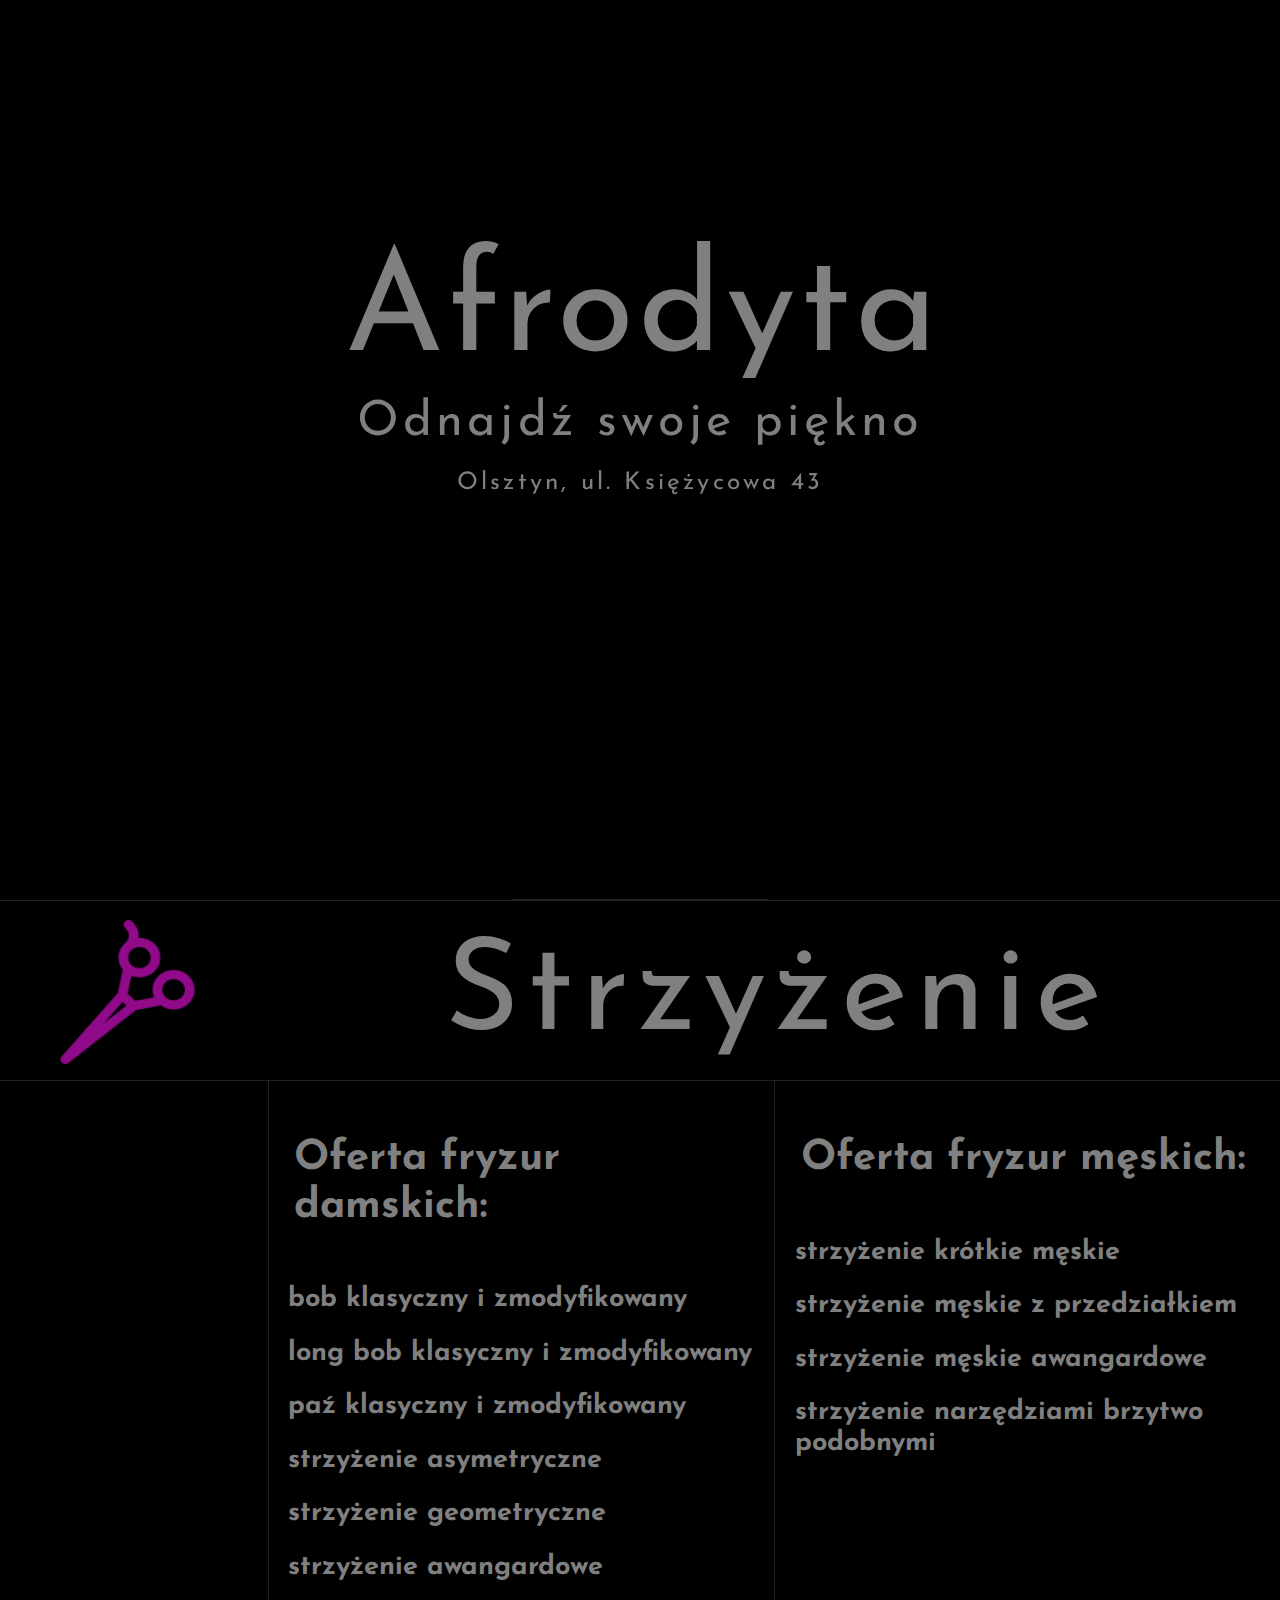
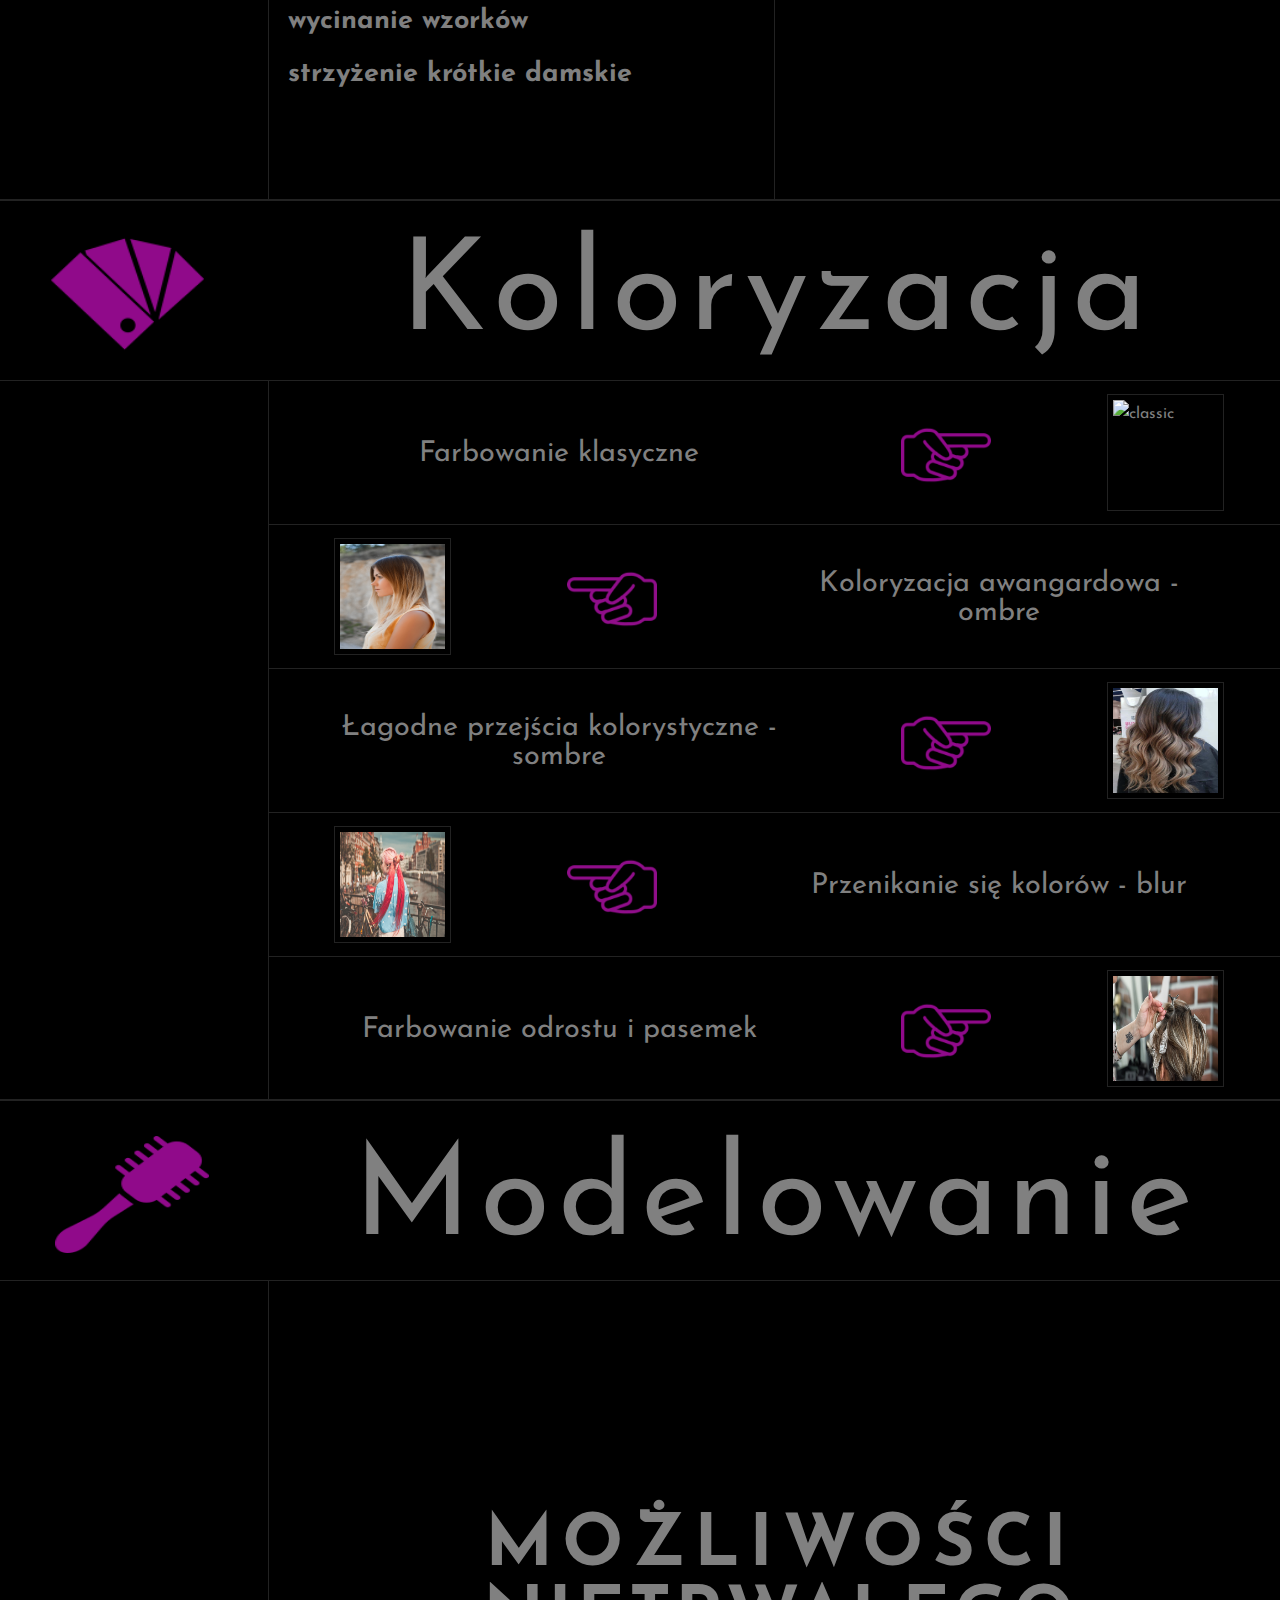
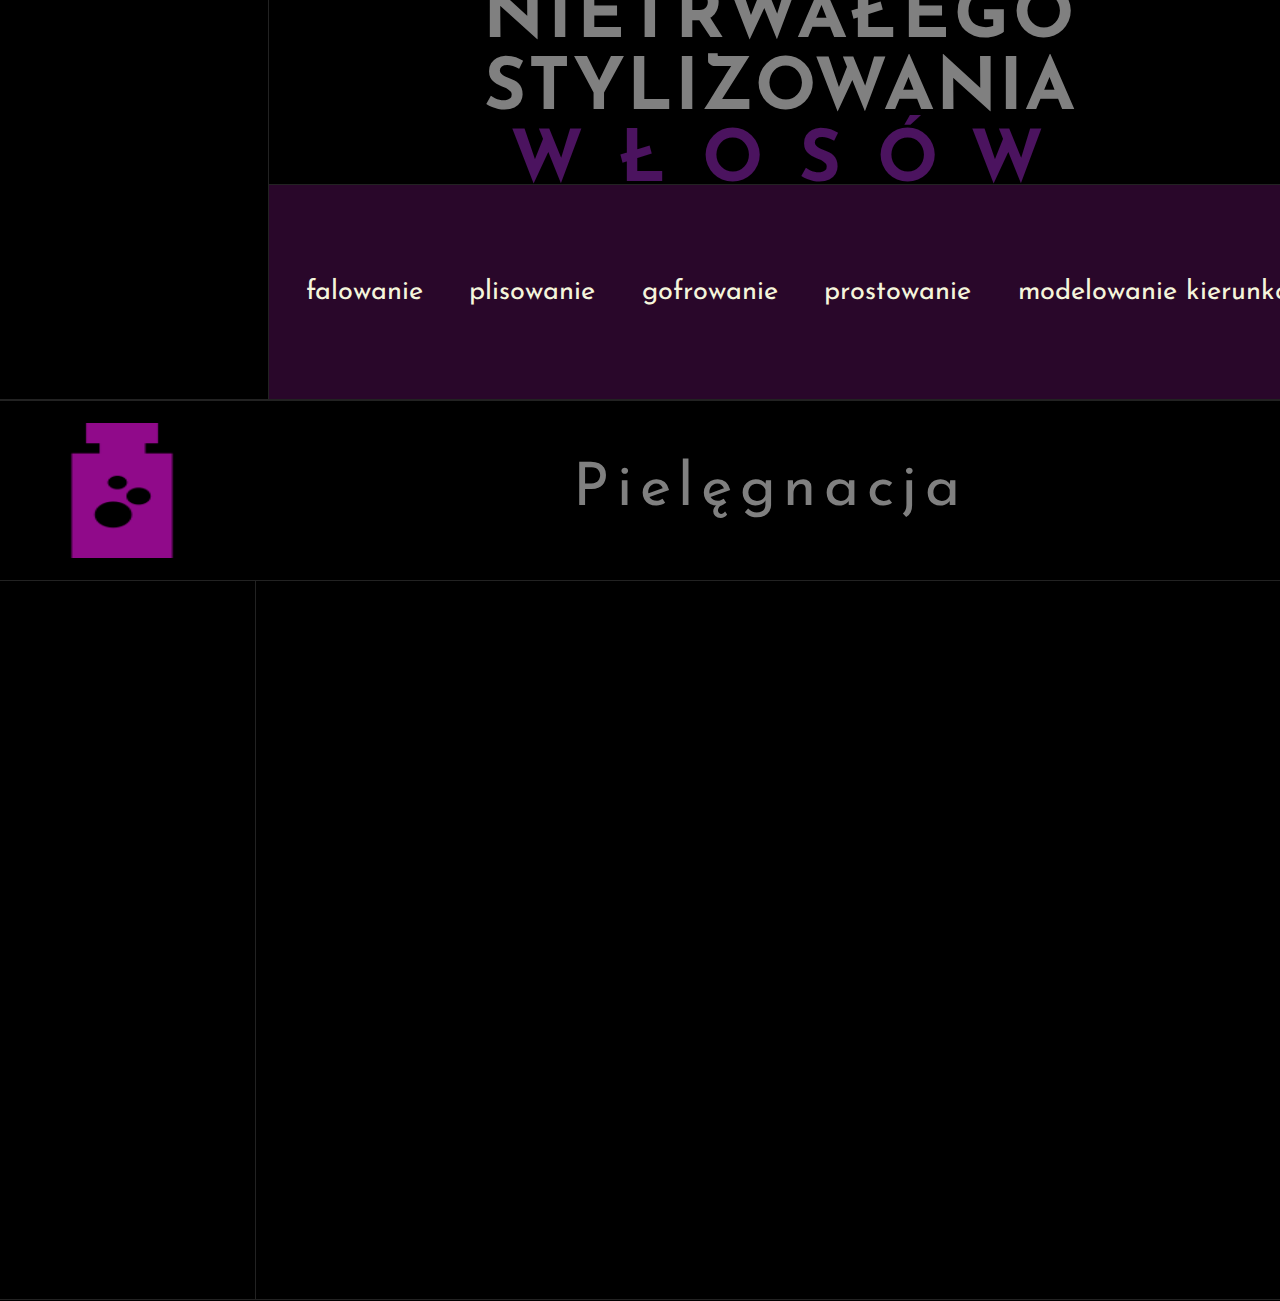
==== commit b56d1d7f: "Add close buttons for zoomed images in section2" ====
--- a/index.html
+++ b/index.html
@@ -154,6 +154,9 @@
                 <p>Koloryzacja</p>
             </div>
             <div class = sectionWrap1>
+                <div class = "x">
+                    <i class="fas fa-window-close"></i>
+                </div>
                 <div class = "container">
                     <div class = "ofContainer ofFirstContainer">Farbowanie klasyczne</div>
                     <img class = "pointing" src = "images/pointing.png" alt = "pointing finger">
@@ -243,6 +246,19 @@
             <div class = "rightCover"></div>
         </div>
     </section>
+    <section id = "section4">
+        <img class = "symbol4" src = "images/szampon.png" alt = "szampon">
+        <div class = "left"></div>
+        <div class = "center">
+            <div class = "sectionHead">
+                <p>Pielęgnacja</p>
+            </div>
+            <div class = sectionWrap1>
+            </div>
+        <div class = "right">
+            <img id = "image4" class = "sideImg" src ="images/pielegnacja.jpg">
+        </div>
+    </section>
     <script src="js/Animations.js"></script>
     <script src="js/main.js"></script>
 </body>--- a/css/style.css
+++ b/css/style.css
@@ -170,9 +170,10 @@
   border-top: solid 1px #222222;
 }
 
-html body section .symbol1, html body section .symbol2, html body section .symbol3 {
+html body section .symbol1, html body section .symbol2, html body section .symbol3, html body section .symbol4 {
   position: absolute;
   opacity: 0.6;
+  z-index: 2;
 }
 
 html body section .left {
@@ -180,6 +181,7 @@
   float: left;
   background-color: black;
   border-right: solid 1px #222222;
+  z-index: 5;
 }
 
 html body section .left .symbol {
@@ -188,6 +190,7 @@
   left: 0;
   height: 20vh;
   z-index: 2;
+  border-right: solid 1px #222222;
 }
 
 html body section .left .map {
@@ -310,6 +313,7 @@
       justify-content: space-around;
   height: 20%;
   border-bottom: solid 1px #222222;
+  background-color: black;
 }
 
 html body section .center .sectionHead p {
@@ -353,6 +357,10 @@
   top: 197vh;
 }
 
+html body section .circle {
+  z-index: 1;
+}
+
 html body section .circle #arrow {
   color: beige;
   border: solid 2px beige;
@@ -368,6 +376,21 @@
 html body #section2 .center .sectionWrap1 {
   width: 100%;
   height: 100%;
+}
+
+html body #section2 .center .sectionWrap1 .x {
+  display: none;
+  position: absolute;
+  width: 3vw;
+  height: 3vw;
+  left: 76vw;
+  top: 203vh;
+  z-index: 2;
+}
+
+html body #section2 .center .sectionWrap1 .x i {
+  font-size: 3vw;
+  color: black;
 }
 
 html body #section2 .center .sectionWrap1 .container {
@@ -391,6 +414,24 @@
   margin-bottom: .5vh;
 }
 
+html body #section2 .center .sectionWrap1 .container .bigHairVertical1, html body #section2 .center .sectionWrap1 .container .bigHairVertical2, html body #section2 .center .sectionWrap1 .container .bigHairVertical3, html body #section2 .center .sectionWrap1 .container .bigHairVertical4, html body #section2 .center .sectionWrap1 .container .bigHairVertical5 {
+  position: absolute;
+  width: 60vw;
+  height: 98vh;
+  top: 201vh;
+  left: 20vw;
+  z-index: 1;
+}
+
+html body #section2 .center .sectionWrap1 .container .bigHairHorizontal1, html body #section2 .center .sectionWrap1 .container .bigHairHorizontal2, html body #section2 .center .sectionWrap1 .container .bigHairHorizontal3, html body #section2 .center .sectionWrap1 .container .bigHairHorizontal4, html body #section2 .center .sectionWrap1 .container .bigHairHorizontal5 {
+  position: absolute;
+  width: 93vw;
+  height: 93vh;
+  top: 203vh;
+  left: 3vw;
+  z-index: 1;
+}
+
 html body #section2 .center .sectionWrap1 .container .pointing {
   opacity: .6;
   margin: 0 .3em;
@@ -502,19 +543,19 @@
     height: 10vh;
     padding-top: 0.5vh;
   }
-  #section1 .symbol1, #section1 .symbol2, #section2 .symbol1, #section2 .symbol2, #section3 .symbol1, #section3 .symbol2 {
+  #section1 .symbol1, #section1 .symbol2, #section2 .symbol1, #section2 .symbol2, #section3 .symbol1, #section3 .symbol2, #section4 .symbol1, #section4 .symbol2 {
     top: 101.9vh;
     left: 2.6vw;
     width: 16vw;
     height: 16vh;
   }
-  #section1 .left, #section2 .left, #section3 .left {
+  #section1 .left, #section2 .left, #section3 .left, #section4 .left {
     width: 20vw;
   }
-  #section1 .left .symbol, #section2 .left .symbol, #section3 .left .symbol {
+  #section1 .left .symbol, #section2 .left .symbol, #section3 .left .symbol, #section4 .left .symbol {
     width: 20vw;
   }
-  #section1 .left .map, #section2 .left .map, #section3 .left .map {
+  #section1 .left .map, #section2 .left .map, #section3 .left .map, #section4 .left .map {
     display: -webkit-box;
     display: -ms-flexbox;
     display: flex;
@@ -526,17 +567,17 @@
         justify-content: space-around;
     width: 20vw;
   }
-  #section1 .left .map .mapNav, #section2 .left .map .mapNav, #section3 .left .map .mapNav {
+  #section1 .left .map .mapNav, #section2 .left .map .mapNav, #section3 .left .map .mapNav, #section4 .left .map .mapNav {
     display: none;
     height: 100%;
   }
-  #section1 .left .map .mapNav div, #section2 .left .map .mapNav div, #section3 .left .map .mapNav div {
+  #section1 .left .map .mapNav div, #section2 .left .map .mapNav div, #section3 .left .map .mapNav div, #section4 .left .map .mapNav div {
     width: 1.1vw;
   }
-  #section1 .left .map .mapNavBorders div, #section2 .left .map .mapNavBorders div, #section3 .left .map .mapNavBorders div {
-    display: none;
-  }
-  #section1 .left .map .mapP .mapPp, #section2 .left .map .mapP .mapPp, #section3 .left .map .mapP .mapPp {
+  #section1 .left .map .mapNavBorders div, #section2 .left .map .mapNavBorders div, #section3 .left .map .mapNavBorders div, #section4 .left .map .mapNavBorders div {
+    display: none;
+  }
+  #section1 .left .map .mapP .mapPp, #section2 .left .map .mapP .mapPp, #section3 .left .map .mapP .mapPp, #section4 .left .map .mapP .mapPp {
     left: 50px;
     right: undefined;
     width: 90%;
@@ -547,68 +588,68 @@
     letter-spacing: 1.6px;
     margin: 0vh 0 0 0.9vw;
   }
-  #section1 .left .map .filler, #section1 .left .map .filler2, #section2 .left .map .filler, #section2 .left .map .filler2, #section3 .left .map .filler, #section3 .left .map .filler2 {
+  #section1 .left .map .filler, #section1 .left .map .filler2, #section2 .left .map .filler, #section2 .left .map .filler2, #section3 .left .map .filler, #section3 .left .map .filler2, #section4 .left .map .filler, #section4 .left .map .filler2 {
     left: 0.55vw;
     display: none;
   }
-  #section1 .left .logo, #section2 .left .logo, #section3 .left .logo {
+  #section1 .left .logo, #section2 .left .logo, #section3 .left .logo, #section4 .left .logo {
     width: 20%;
   }
-  #section1 .center, #section2 .center, #section3 .center {
+  #section1 .center, #section2 .center, #section3 .center, #section4 .center {
     width: 80%;
   }
-  #section1 .center .sectionHead, #section2 .center .sectionHead, #section3 .center .sectionHead {
+  #section1 .center .sectionHead, #section2 .center .sectionHead, #section3 .center .sectionHead, #section4 .center .sectionHead {
     left: 0;
     width: 100%;
     padding: 0 0 0 20.4vw;
   }
-  #section1 .center .sectionHead p, #section2 .center .sectionHead p, #section3 .center .sectionHead p {
+  #section1 .center .sectionHead p, #section2 .center .sectionHead p, #section3 .center .sectionHead p, #section4 .center .sectionHead p {
     font-size: 60px;
     letter-spacing: 0.6vw;
   }
-  #section1 .center .sectionHead div, #section2 .center .sectionHead div, #section3 .center .sectionHead div {
+  #section1 .center .sectionHead div, #section2 .center .sectionHead div, #section3 .center .sectionHead div, #section4 .center .sectionHead div {
     position: absolute;
     width: 80vw;
     height: 20vh;
     background-color: black;
     z-index: -1;
   }
-  #section1 .center .sectionWrap1, #section1 .center .sectionWrap2, #section2 .center .sectionWrap1, #section2 .center .sectionWrap2, #section3 .center .sectionWrap1, #section3 .center .sectionWrap2 {
+  #section1 .center .sectionWrap1, #section1 .center .sectionWrap2, #section2 .center .sectionWrap1, #section2 .center .sectionWrap2, #section3 .center .sectionWrap1, #section3 .center .sectionWrap2, #section4 .center .sectionWrap1, #section4 .center .sectionWrap2 {
     width: 50%;
     height: 80vh;
   }
-  #section1 .center .sectionWrap1 h1, #section1 .center .sectionWrap2 h1, #section2 .center .sectionWrap1 h1, #section2 .center .sectionWrap2 h1, #section3 .center .sectionWrap1 h1, #section3 .center .sectionWrap2 h1 {
+  #section1 .center .sectionWrap1 h1, #section1 .center .sectionWrap2 h1, #section2 .center .sectionWrap1 h1, #section2 .center .sectionWrap2 h1, #section3 .center .sectionWrap1 h1, #section3 .center .sectionWrap2 h1, #section4 .center .sectionWrap1 h1, #section4 .center .sectionWrap2 h1 {
     padding: 5vh 0 5vh 4vw;
     font-size: 3.3vh;
   }
-  #section1 .center .sectionWrap1 .list img, #section1 .center .sectionWrap2 .list img, #section2 .center .sectionWrap1 .list img, #section2 .center .sectionWrap2 .list img, #section3 .center .sectionWrap1 .list img, #section3 .center .sectionWrap2 .list img {
-    display: none;
-  }
-  #section1 .center .sectionWrap1 .list2 img, #section1 .center .sectionWrap2 .list2 img, #section2 .center .sectionWrap1 .list2 img, #section2 .center .sectionWrap2 .list2 img, #section3 .center .sectionWrap1 .list2 img, #section3 .center .sectionWrap2 .list2 img {
-    display: none;
-  }
-  #section1 .center .sectionWrap1 p, #section1 .center .sectionWrap2 p, #section2 .center .sectionWrap1 p, #section2 .center .sectionWrap2 p, #section3 .center .sectionWrap1 p, #section3 .center .sectionWrap2 p {
+  #section1 .center .sectionWrap1 .list img, #section1 .center .sectionWrap2 .list img, #section2 .center .sectionWrap1 .list img, #section2 .center .sectionWrap2 .list img, #section3 .center .sectionWrap1 .list img, #section3 .center .sectionWrap2 .list img, #section4 .center .sectionWrap1 .list img, #section4 .center .sectionWrap2 .list img {
+    display: none;
+  }
+  #section1 .center .sectionWrap1 .list2 img, #section1 .center .sectionWrap2 .list2 img, #section2 .center .sectionWrap1 .list2 img, #section2 .center .sectionWrap2 .list2 img, #section3 .center .sectionWrap1 .list2 img, #section3 .center .sectionWrap2 .list2 img, #section4 .center .sectionWrap1 .list2 img, #section4 .center .sectionWrap2 .list2 img {
+    display: none;
+  }
+  #section1 .center .sectionWrap1 p, #section1 .center .sectionWrap2 p, #section2 .center .sectionWrap1 p, #section2 .center .sectionWrap2 p, #section3 .center .sectionWrap1 p, #section3 .center .sectionWrap2 p, #section4 .center .sectionWrap1 p, #section4 .center .sectionWrap2 p {
     padding: 0 3vw 3vh;
     font-size: 2.7vh;
   }
-  #section1 .center .sectionWrap2, #section2 .center .sectionWrap2, #section3 .center .sectionWrap2 {
+  #section1 .center .sectionWrap2, #section2 .center .sectionWrap2, #section3 .center .sectionWrap2, #section4 .center .sectionWrap2 {
     border-left: solid 1px #222222;
   }
-  #section1 .right, #section2 .right, #section3 .right {
+  #section1 .right, #section2 .right, #section3 .right, #section4 .right {
     float: left;
     display: none;
   }
-  #section1 .right .sideImg, #section2 .right .sideImg, #section3 .right .sideImg {
-    display: none;
-  }
-  #section1 .circle, #section2 .circle, #section3 .circle {
+  #section1 .right .sideImg, #section2 .right .sideImg, #section3 .right .sideImg, #section4 .right .sideImg {
+    display: none;
+  }
+  #section1 .circle, #section2 .circle, #section3 .circle, #section4 .circle {
     position: fixed;
     right: 0;
     bottom: 0;
     width: 51px;
     height: 51px;
   }
-  #section1 .circle #arrow, #section2 .circle #arrow, #section3 .circle #arrow {
+  #section1 .circle #arrow, #section2 .circle #arrow, #section3 .circle #arrow, #section4 .circle #arrow {
     float: left;
     padding-top: 8px;
     width: 46px;
@@ -736,10 +777,16 @@
     z-index: -2;
   }
   #section3 .center .section3Cover {
-    background-color: green;
     width: 80vw;
     height: 11vh;
     margin-top: 33vh;
+    background-color: black;
+  }
+  #section4 .symbol4 {
+    top: 402.5vh;
+    left: 2vw;
+    width: 15vw;
+    height: 15vh;
   }
   * {
     color: blue;
@@ -3035,7 +3082,7 @@
   }
   #section1 .center .sectionHead p, #section2 .center .sectionHead p, #section3 .center .sectionHead p {
     margin-top: 1.5%;
-    font-size: 17vh;
+    font-size: 8em;
   }
   #section1 .center .sectionWrap1 h1, #section1 .center .sectionWrap2 h1, #section2 .center .sectionWrap1 h1, #section2 .center .sectionWrap2 h1, #section3 .center .sectionWrap1 h1, #section3 .center .sectionWrap2 h1 {
     font-size: 4.6vh;
@@ -3328,32 +3375,32 @@
     height: 20vh;
     padding-top: 0.5vh;
   }
-  #section1 .symbol1, #section1 .symbol2, #section2 .symbol1, #section2 .symbol2 {
+  #section1 .symbol1, #section1 .symbol2, #section2 .symbol1, #section2 .symbol2, #section3 .symbol1, #section3 .symbol2 {
     width: 15vw;
     left: 3vw;
   }
-  #section1 .left, #section2 .left {
+  #section1 .left, #section2 .left, #section3 .left {
     width: 21vw;
   }
-  #section1 .left .map, #section2 .left .map {
+  #section1 .left .map, #section2 .left .map, #section3 .left .map {
     width: 21vw;
   }
-  #section1 .left .map .symbol, #section2 .left .map .symbol {
+  #section1 .left .map .symbol, #section2 .left .map .symbol, #section3 .left .map .symbol {
     width: 21vw;
   }
-  #section1 .left .map .mapNav, #section2 .left .map .mapNav {
+  #section1 .left .map .mapNav, #section2 .left .map .mapNav, #section3 .left .map .mapNav {
     display: -webkit-box;
     display: -ms-flexbox;
     display: flex;
     position: absolute;
   }
-  #section1 .left .map .mapNav div, #section2 .left .map .mapNav div {
+  #section1 .left .map .mapNav div, #section2 .left .map .mapNav div, #section3 .left .map .mapNav div {
     width: 1.0vw;
   }
-  #section1 .left .map .mapNavBorders div, #section2 .left .map .mapNavBorders div {
+  #section1 .left .map .mapNavBorders div, #section2 .left .map .mapNavBorders div, #section3 .left .map .mapNavBorders div {
     display: block;
   }
-  #section1 .left .map .mapP .mapPp, #section2 .left .map .mapP .mapPp {
+  #section1 .left .map .mapP .mapPp, #section2 .left .map .mapP .mapPp, #section3 .left .map .mapP .mapPp {
     left: undefined;
     right: undefined;
     width: 80%;
@@ -3364,33 +3411,36 @@
     letter-spacing: undefined;
     margin: 0 0 0 2.9vw;
   }
-  #section1 .left .map .filler, #section1 .left .map .filler2, #section2 .left .map .filler, #section2 .left .map .filler2 {
+  #section1 .left .map .filler, #section1 .left .map .filler2, #section2 .left .map .filler, #section2 .left .map .filler2, #section3 .left .map .filler, #section3 .left .map .filler2 {
     display: block;
   }
-  #section1 .center, #section2 .center {
+  #section1 .center, #section2 .center, #section3 .center {
     width: 79vw;
   }
-  #section1 .center .sectionHead, #section2 .center .sectionHead {
+  #section1 .center .sectionHead, #section2 .center .sectionHead, #section3 .center .sectionHead {
     width: 100vw;
     padding: 0 0 0 21.4vw;
   }
-  #section1 .center .sectionWrap1, #section1 .center .sectionWrap2, #section2 .center .sectionWrap1, #section2 .center .sectionWrap2 {
+  #section1 .center .sectionHead p, #section2 .center .sectionHead p, #section3 .center .sectionHead p {
+    font-size: 9em;
+  }
+  #section1 .center .sectionWrap1, #section1 .center .sectionWrap2, #section2 .center .sectionWrap1, #section2 .center .sectionWrap2, #section3 .center .sectionWrap1, #section3 .center .sectionWrap2 {
     width: 39.5vw;
   }
-  #section1 .center .sectionWrap1 h1, #section1 .center .sectionWrap2 h1, #section2 .center .sectionWrap1 h1, #section2 .center .sectionWrap2 h1 {
+  #section1 .center .sectionWrap1 h1, #section1 .center .sectionWrap2 h1, #section2 .center .sectionWrap1 h1, #section2 .center .sectionWrap2 h1, #section3 .center .sectionWrap1 h1, #section3 .center .sectionWrap2 h1 {
     font-size: 40px;
   }
-  #section1 .center .sectionWrap1 p, #section1 .center .sectionWrap2 p, #section2 .center .sectionWrap1 p, #section2 .center .sectionWrap2 p {
+  #section1 .center .sectionWrap1 p, #section1 .center .sectionWrap2 p, #section2 .center .sectionWrap1 p, #section2 .center .sectionWrap2 p, #section3 .center .sectionWrap1 p, #section3 .center .sectionWrap2 p {
     font-size: 28px;
   }
-  #section1 .right, #section2 .right {
-    display: none;
-  }
-  #section1 .circle, #section2 .circle {
+  #section1 .right, #section2 .right, #section3 .right {
+    display: none;
+  }
+  #section1 .circle, #section2 .circle, #section3 .circle {
     width: 100px;
     height: 100px;
   }
-  #section1 .circle #arrow, #section2 .circle #arrow {
+  #section1 .circle #arrow, #section2 .circle #arrow, #section3 .circle #arrow {
     width: 95px;
     height: 95px;
     padding-top: 20px;
@@ -3402,85 +3452,6 @@
     left: 4.1vw;
   }
   #section3 .center .sectionWrap1 .textWrap {
-    display: -webkit-box;
-    display: -ms-flexbox;
-    display: flex;
-    width: 37em;
-    height: 28em;
-    text-transform: uppercase;
-    margin-top: 2em;
-    background-color: darkslategray;
-  }
-  #section3 .center .sectionWrap1 .textWrap .vertical {
-    display: -webkit-box;
-    display: -ms-flexbox;
-    display: flex;
-    -webkit-box-orient: vertical;
-    -webkit-box-direction: normal;
-        -ms-flex-direction: column;
-            flex-direction: column;
-    width: 3em;
-    height: 19em;
-  }
-  #section3 .center .sectionWrap1 .textWrap .vertical p {
-    font-weight: 400;
-    padding: 0;
-    font-size: 3.4em;
-    -webkit-transform: rotate(270deg);
-            transform: rotate(270deg);
-    margin-top: 7.6em;
-    letter-spacing: 10px;
-    height: 30px;
-    -webkit-animation: textWrapVerticalFromDown 4s ease-in 1s;
-            animation: textWrapVerticalFromDown 4s ease-in 1s;
-  }
-  #section3 .center .sectionWrap1 .textWrap .horizontal {
-    width: 29.8em;
-    padding-left: .9em;
-    background-color: red;
-  }
-  #section3 .center .sectionWrap1 .textWrap .horizontal p {
-    color: black;
-    font-weight: 400;
-    width: 260px;
-    height: calc(270px/3);
-    font-size: 10em;
-    padding: 0;
-    height: .87em;
-    -webkit-transform-origin: 10% 10%;
-            transform-origin: 10% 10%;
-  }
-  #section3 .center .sectionWrap1 .textWrap .horizontal p:nth-of-type(2) {
-    margin-top: .03em;
-    letter-spacing: .14em;
-  }
-  #section3 .center .sectionWrap1 .textWrap .horizontal p:nth-of-type(4) {
-    letter-spacing: .1em;
-  }
-  #section3 .center .sectionWrap1 .textWrap .horizontal p:first-of-type {
-    color: beige;
-    height: 30px;
-    width: 340px;
-    font-size: 3em;
-    letter-spacing: .33em;
-  }
-  #section3 .center .sectionWrap1 .textWrap .vertical2 {
-    margin-top: 3.5em;
-    width: 50px;
-  }
-  #section3 .center .sectionWrap1 .textWrap .vertical2 p {
-    margin-left: 0;
-    height: 170px;
-    width: 50px;
-    -webkit-writing-mode: vertical-rl;
-        -ms-writing-mode: tb-rl;
-            writing-mode: vertical-rl;
-    text-orientation: upright;
-    font-size: 4.2em;
-    padding: 0;
-    color: #F018E6;
-  }
-  #section3 .center .sectionWrap1 .textWrapMobile {
     display: none;
   }
   #section3 .center .arrows i {
@@ -3494,7 +3465,7 @@
   }
 }
 
-@media (min-width: 1420px) and (min-height: 430px) {
+@media (min-width: 1420px) and (min-height: 430px) and (max-height: 1300px) {
   .headerWrap p:first-of-type {
     font-size: 7vw;
   }
@@ -3583,7 +3554,7 @@
     padding: 0 0 0 12.5vw;
   }
   #section1 .center .sectionHead p, #section2 .center .sectionHead p, #section3 .center .sectionHead p {
-    font-size: 13vh;
+    font-size: 7em;
   }
   #section1 .center .sectionWrap1, #section1 .center .sectionWrap2, #section2 .center .sectionWrap1, #section2 .center .sectionWrap2, #section3 .center .sectionWrap1, #section3 .center .sectionWrap2 {
     width: 50%;
@@ -3638,17 +3609,16 @@
   #section3 .center .sectionWrap1 .textWrap .vertical p {
     font-weight: 400;
     padding: 0;
-    font-size: 31px;
+    font-size: 2em;
     -webkit-transform: rotate(270deg);
             transform: rotate(270deg);
-    margin-top: 270px;
+    margin-top: 8.45em;
     letter-spacing: 10px;
     height: 30px;
-    -webkit-animation: textWrapVerticalFromDown 4s ease-in 1s;
-            animation: textWrapVerticalFromDown 4s ease-in 1s;
   }
   #section3 .center .sectionWrap1 .textWrap .horizontal {
     width: 290px;
+    padding-left: 0;
   }
   #section3 .center .sectionWrap1 .textWrap .horizontal p {
     color: black;
@@ -3658,8 +3628,6 @@
     font-size: 6.6em;
     padding: 0;
     height: 89px;
-    -webkit-transform-origin: 10% 10%;
-            transform-origin: 10% 10%;
   }
   #section3 .center .sectionWrap1 .textWrap .horizontal p:nth-of-type(2) {
     margin-top: .03em;
@@ -3676,7 +3644,7 @@
     letter-spacing: .33em;
   }
   #section3 .center .sectionWrap1 .textWrap .vertical2 {
-    margin-top: 35px;
+    margin-top: 2.4em;
     width: 50px;
   }
   #section3 .center .sectionWrap1 .textWrap .vertical2 p {
@@ -3687,9 +3655,10 @@
         -ms-writing-mode: tb-rl;
             writing-mode: vertical-rl;
     text-orientation: upright;
-    font-size: 2.83em;
-    padding: 0;
+    font-size: 2.5em;
+    padding: .02em 0 0 0;
     color: #F018E6;
+    letter-spacing: .11em;
   }
   #section3 .center .sectionWrap1 .textWrapMobile {
     display: none;
@@ -3732,7 +3701,7 @@
     background-color: #29072A;
   }
   #section3 .center .offerWrap .offer p, #section3 .center .offerWrap .offer2 p {
-    margin-botttom: 0;
+    margin-bottom: 0;
     font-size: 2em;
     color: beige;
     z-index: 0;
@@ -3748,7 +3717,7 @@
     background-color: black;
   }
   * {
-    color: beige;
+    color: deeppink;
   }
 }
 
@@ -3778,8 +3747,10 @@
     color: black;
   }
   #section1 .symbol1, #section1 .symbol2, #section2 .symbol1, #section2 .symbol2, #section3 .symbol1, #section3 .symbol2 {
-    width: 15vw;
-    left: 1vw;
+    width: 12vw;
+    height: 14vh;
+    left: 2.5vw;
+    top: 103vh;
   }
   #section1 .left, #section2 .left, #section3 .left {
     width: 17vw;
@@ -3827,7 +3798,7 @@
     padding: 0 0 0 17.4vw;
   }
   #section1 .center .sectionHead p, #section2 .center .sectionHead p, #section3 .center .sectionHead p {
-    font-size: 8.7em;
+    font-size: 6em;
   }
   #section1 .center .sectionWrap1, #section1 .center .sectionWrap2, #section2 .center .sectionWrap1, #section2 .center .sectionWrap2, #section3 .center .sectionWrap1, #section3 .center .sectionWrap2 {
     width: 22.5vw;
@@ -3858,6 +3829,9 @@
     padding-top: 20px;
     font-size: 50px;
   }
+  #section2 .symbol2 {
+    top: 203.5vh;
+  }
   #section2 .center .sectionHead p {
     font-size: 6em;
   }
@@ -3870,39 +3844,109 @@
   #section2 .center .container #hair5 {
     margin-right: 5%;
   }
+  #section3 .symbol3 {
+    left: 3.4vw;
+    width: 10vw;
+  }
+  #section3 .center .sectionWrap1 .textWrap {
+    width: 29em;
+    height: 26em;
+  }
+  #section3 .center .sectionWrap1 .textWrap .vertical p {
+    font-size: 3.1em;
+    margin-top: 7.8em;
+  }
+  #section3 .center .sectionWrap1 .textWrap .horizontal {
+    padding-left: .8em;
+    width: 25em;
+  }
+  #section3 .center .sectionWrap1 .textWrap .horizontal p {
+    height: .98em;
+    font-size: 8.5em;
+  }
+  #section3 .center .sectionWrap1 .textWrap .horizontal p:first-of-type {
+    margin-left: .2em;
+    font-size: 2.5em;
+  }
+  #section3 .center .sectionWrap1 .textWrap .vertical2 p {
+    margin: .15em 0 0 .2em;
+    font-size: 3.7em;
+    letter-spacing: .06em;
+  }
+  #section3 .center .arrows i {
+    font-size: 4em;
+  }
+  #section3 .center .offerWrap {
+    width: 68vw;
+    height: 14vh;
+    background-color: #29072A;
+    position: absolute;
+    z-index: -2;
+    border-top: solid 1px #222222;
+  }
+  #section3 .center .offerWrap .offer, #section3 .center .offerWrap .offer2 {
+    position: absolute;
+    display: -webkit-box;
+    display: -ms-flexbox;
+    display: flex;
+    -ms-flex-pack: distribute;
+        justify-content: space-around;
+    -webkit-box-align: center;
+        -ms-flex-align: center;
+            align-items: center;
+    width: 73vw;
+    height: 14vh;
+    background-color: #29072A;
+  }
+  #section3 .center .offerWrap .offer p, #section3 .center .offerWrap .offer2 p {
+    margin-botttom: 0;
+    font-size: 2em;
+    color: beige;
+    z-index: 0;
+  }
+  #section3 .center .section3Cover {
+    display: none;
+  }
+  #section3 .right .rightCover {
+    float: right;
+    margin-top: 86vh;
+    width: 15vw;
+    height: 14vh;
+    background-color: black;
+  }
   * {
     color: blue;
   }
 }
 
 @media (min-width: 1900px) and (min-height: 450px) {
-  #section1 .symbol1, #section1 .symbol2, #section2 .symbol1, #section2 .symbol2 {
-    width: 15vw;
-    left: 1vw;
-  }
-  #section1 .left, #section2 .left {
+  #section1 .symbol1, #section1 .symbol2, #section2 .symbol1, #section2 .symbol2, #section3 .symbol1, #section3 .symbol2 {
+    width: 10vw;
+    left: 3.5vw;
+  }
+  #section1 .left, #section2 .left, #section3 .left {
     width: 17vw;
   }
-  #section1 .left .map, #section2 .left .map {
+  #section1 .left .map, #section2 .left .map, #section3 .left .map {
     width: 17vw;
   }
-  #section1 .left .map .symbol, #section2 .left .map .symbol {
+  #section1 .left .map .symbol, #section2 .left .map .symbol, #section3 .left .map .symbol {
     width: 17vw;
   }
-  #section1 .left .map .mapNav, #section2 .left .map .mapNav {
+  #section1 .left .map .mapNav, #section2 .left .map .mapNav, #section3 .left .map .mapNav {
     display: -webkit-box;
     display: -ms-flexbox;
     display: flex;
     position: absolute;
   }
-  #section1 .left .map .mapNav div, #section2 .left .map .mapNav div {
+  #section1 .left .map .mapNav div, #section2 .left .map .mapNav div, #section3 .left .map .mapNav div {
     width: 1.0vw;
   }
-  #section1 .left .map .mapNavBorders div, #section2 .left .map .mapNavBorders div {
+  #section1 .left .map .mapNavBorders div, #section2 .left .map .mapNavBorders div, #section3 .left .map .mapNavBorders div {
     display: block;
     margin-right: 2px;
   }
-  #section1 .left .map .mapP .mapPp, #section2 .left .map .mapP .mapPp {
+  #section1 .left .map .mapP .mapPp, #section2 .left .map .mapP .mapPp, #section3 .left .map .mapP .mapPp {
     left: undefined;
     right: undefined;
     width: 80%;
@@ -3913,30 +3957,30 @@
     letter-spacing: undefined;
     margin: 0 0 0 2.9vw;
   }
-  #section1 .left .map .filler, #section1 .left .map .filler2, #section2 .left .map .filler, #section2 .left .map .filler2 {
+  #section1 .left .map .filler, #section1 .left .map .filler2, #section2 .left .map .filler, #section2 .left .map .filler2, #section3 .left .map .filler, #section3 .left .map .filler2 {
     display: block;
   }
-  #section1 .left .logo, #section2 .left .logo {
+  #section1 .left .logo, #section2 .left .logo, #section3 .left .logo {
     width: 17%;
   }
-  #section1 .center, #section2 .center {
+  #section1 .center, #section2 .center, #section3 .center {
     width: 45vw;
   }
-  #section1 .center .sectionHead, #section2 .center .sectionHead {
+  #section1 .center .sectionHead, #section2 .center .sectionHead, #section3 .center .sectionHead {
     width: 62vw;
     padding: 0 0 0 17.4vw;
   }
-  #section1 .right, #section2 .right {
+  #section1 .right, #section2 .right, #section3 .right {
     width: 38vw;
   }
-  #section1 .right .sideImg, #section2 .right .sideImg {
+  #section1 .right .sideImg, #section2 .right .sideImg, #section3 .right .sideImg {
     width: 38vw;
   }
-  #section1 .circle, #section2 .circle {
+  #section1 .circle, #section2 .circle, #section3 .circle {
     width: 100px;
     height: 100px;
   }
-  #section1 .circle #arrow, #section2 .circle #arrow {
+  #section1 .circle #arrow, #section2 .circle #arrow, #section3 .circle #arrow {
     width: 95px;
     height: 95px;
     padding-top: 20px;
@@ -3950,6 +3994,10 @@
   }
   #section2 .center .container #hair5 {
     margin-right: 0;
+  }
+  #section3 .symbol3 {
+    width: 8vw;
+    left: 4.5vw;
   }
   * {
     color: goldenrod;
@@ -4012,4 +4060,360 @@
     color: white;
   }
 }
+
+@media (min-height: 1060px) and (min-width: 1420px) {
+  #section1 .center .sectionHead p, #section2 .center .sectionHead p, #section3 .center .sectionHead p {
+    font-size: 6.4em;
+  }
+  #section1 .center .sectionWrap1 h1, #section1 .center .sectionWrap2 h1, #section2 .center .sectionWrap1 h1, #section2 .center .sectionWrap2 h1, #section3 .center .sectionWrap1 h1, #section3 .center .sectionWrap2 h1 {
+    font-size: 3em;
+    padding-left: 7%;
+  }
+  #section1 .center .sectionWrap1 p, #section1 .center .sectionWrap2 p, #section2 .center .sectionWrap1 p, #section2 .center .sectionWrap2 p, #section3 .center .sectionWrap1 p, #section3 .center .sectionWrap2 p {
+    font-size: 2.2em;
+    padding-bottom: 4%;
+  }
+  #section2 .center .container {
+    line-height: 3em;
+  }
+  #section2 .center .container .ofContainer {
+    font-size: 3em;
+  }
+  #section3 .center .sectionWrap1 {
+    height: 55vh;
+  }
+  #section3 .center .sectionWrap1 .textWrap {
+    width: 37em;
+    height: 33em;
+    margin-top: 5em;
+  }
+  #section3 .center .sectionWrap1 .textWrap .vertical p {
+    font-size: 4.17em;
+    margin-top: 7.47em;
+  }
+  #section3 .center .sectionWrap1 .textWrap .horizontal {
+    width: 31.6em;
+    padding-left: 1em;
+  }
+  #section3 .center .sectionWrap1 .textWrap .horizontal p {
+    font-size: 11em;
+    height: .97em;
+  }
+  #section3 .center .sectionWrap1 .textWrap .horizontal p:nth-of-type(2) {
+    margin-top: .03em;
+    letter-spacing: .13em;
+  }
+  #section3 .center .sectionWrap1 .textWrap .horizontal p:nth-of-type(4) {
+    letter-spacing: .09em;
+    padding-left: .03em;
+  }
+  #section3 .center .sectionWrap1 .textWrap .horizontal p:first-of-type {
+    font-size: 3.2em;
+    letter-spacing: .33em;
+  }
+  #section3 .center .sectionWrap1 .textWrap .vertical2 p {
+    font-size: 4.7em;
+    padding-top: .1em;
+    letter-spacing: .07em;
+  }
+  #section3 .center .arrows i {
+    font-size: 6em;
+  }
+  #section3 .center .offerWrap .offer p, #section3 .center .offerWrap .offer2 p {
+    margin-bottom: 0;
+    font-size: 2.4em;
+  }
+  #section3 .right .rightCover {
+    margin-top: 85vh;
+    height: 15vh;
+  }
+  * {
+    color: brown;
+  }
+}
+
+@media (min-height: 1300px) and (min-width: 1440px) {
+  .headerWrap p:first-of-type {
+    font-size: 7vw;
+  }
+  .headerWrap p:nth-of-type(2) {
+    font-size: 2.3vw;
+  }
+  .headerWrap p:nth-of-type(3) {
+    font-size: 1.1vw;
+  }
+  .underline, .underlineCover {
+    width: 27.7vw;
+    left: 36vw;
+  }
+  .headerP {
+    display: block;
+    left: undefined;
+    right: 5px;
+    width: 75px;
+    height: 30px;
+    font-size: 18px;
+    color: beige;
+    line-height: 29px;
+    letter-spacing: 0.5px;
+    margin: undefined;
+  }
+  .headerP1 {
+    top: 5px;
+  }
+  .headerP2 {
+    top: 40px;
+  }
+  .headerP3 {
+    top: 75px;
+  }
+  .burger {
+    font-size: 1px;
+  }
+  nav {
+    top: 79.4vh;
+  }
+  nav ul {
+    height: 20vh;
+    font-size: 3.7vh;
+    line-height: 20vh;
+    letter-spacing: 2px;
+  }
+  nav ul li {
+    width: calc(100vw/6);
+    height: 20vh;
+    padding-top: 0.5vh;
+  }
+  #section1 .symbol1, #section1 .symbol2, #section2 .symbol1, #section2 .symbol2, #section3 .symbol1, #section3 .symbol2 {
+    top: 102.2vh;
+    left: 1vw;
+    width: 10vw;
+    height: 16vh;
+  }
+  #section1 .left, #section2 .left, #section3 .left {
+    width: 12vw;
+  }
+  #section1 .left .symbol, #section2 .left .symbol, #section3 .left .symbol {
+    width: 12vw;
+  }
+  #section1 .left .map, #section2 .left .map, #section3 .left .map {
+    width: 12vw;
+  }
+  #section1 .left .map .mapP .mapPp, #section2 .left .map .mapP .mapPp, #section3 .left .map .mapP .mapPp {
+    left: 50px;
+    right: undefined;
+    width: 70%;
+    height: 5vh;
+    font-size: 1em;
+    color: beige;
+    line-height: 5vh;
+    letter-spacing: 1.6px;
+    margin: 0 0 0 2.9vw;
+  }
+  #section1 .left .logo, #section2 .left .logo, #section3 .left .logo {
+    width: 12vw;
+  }
+  #section1 .center, #section2 .center, #section3 .center {
+    width: 50%;
+  }
+  #section1 .center .sectionHead, #section2 .center .sectionHead, #section3 .center .sectionHead {
+    width: 62%;
+    padding: 0 0 0 12.5vw;
+  }
+  #section1 .center .sectionHead p, #section2 .center .sectionHead p, #section3 .center .sectionHead p {
+    font-size: 7em;
+  }
+  #section1 .center .sectionWrap1, #section1 .center .sectionWrap2, #section2 .center .sectionWrap1, #section2 .center .sectionWrap2, #section3 .center .sectionWrap1, #section3 .center .sectionWrap2 {
+    width: 50%;
+  }
+  #section1 .center .sectionWrap1 h1, #section1 .center .sectionWrap2 h1, #section2 .center .sectionWrap1 h1, #section2 .center .sectionWrap2 h1, #section3 .center .sectionWrap1 h1, #section3 .center .sectionWrap2 h1 {
+    font-size: 3em;
+    padding-left: 12%;
+  }
+  #section1 .center .sectionWrap1 p, #section1 .center .sectionWrap2 p, #section2 .center .sectionWrap1 p, #section2 .center .sectionWrap2 p, #section3 .center .sectionWrap1 p, #section3 .center .sectionWrap2 p {
+    font-size: 2.4em;
+    padding-bottom: 4%;
+  }
+  #section1 .right, #section2 .right, #section3 .right {
+    display: block;
+    width: 38vw;
+  }
+  #section1 .right .sideImg, #section2 .right .sideImg, #section3 .right .sideImg {
+    display: block;
+    width: 38vw;
+  }
+  #section2 .symbol2 {
+    top: 202.3vh;
+  }
+  #section3 .symbol3 {
+    top: 304.2vh;
+    left: 1.4vw;
+    width: 9vw;
+  }
+  #section3 .center .sectionWrap1 {
+    height: 55vh;
+  }
+  #section3 .center .sectionWrap1 .textWrap {
+    display: -webkit-box;
+    display: -ms-flexbox;
+    display: flex;
+    width: 46em;
+    height: 35em;
+    text-transform: uppercase;
+    margin-top: 4em;
+  }
+  #section3 .center .sectionWrap1 .textWrap .vertical {
+    display: -webkit-box;
+    display: -ms-flexbox;
+    display: flex;
+    -webkit-box-orient: vertical;
+    -webkit-box-direction: normal;
+        -ms-flex-direction: column;
+            flex-direction: column;
+    width: 2em;
+    height: 19em;
+  }
+  #section3 .center .sectionWrap1 .textWrap .vertical p {
+    font-weight: 400;
+    padding: 0;
+    font-size: 4.3em;
+    -webkit-transform: rotate(270deg);
+            transform: rotate(270deg);
+    margin-top: 7.55em;
+    letter-spacing: .15em;
+    height: 30px;
+  }
+  #section3 .center .sectionWrap1 .textWrap .horizontal {
+    width: 40em;
+  }
+  #section3 .center .sectionWrap1 .textWrap .horizontal p {
+    padding-left: .1em;
+    color: black;
+    font-weight: 400;
+    width: 260px;
+    height: calc(270px/3);
+    font-size: 13em;
+    height: .8em;
+  }
+  #section3 .center .sectionWrap1 .textWrap .horizontal p:nth-of-type(2) {
+    margin-top: .03em;
+    letter-spacing: .13em;
+  }
+  #section3 .center .sectionWrap1 .textWrap .horizontal p:nth-of-type(4) {
+    letter-spacing: .09em;
+    padding-left: .1em;
+  }
+  #section3 .center .sectionWrap1 .textWrap .horizontal p:first-of-type {
+    color: beige;
+    height: 30px;
+    width: 340px;
+    font-size: 3.8em;
+    letter-spacing: .34em;
+    padding-left: .2em;
+  }
+  #section3 .center .sectionWrap1 .textWrap .vertical2 {
+    margin-top: 2.6em;
+    width: 50px;
+  }
+  #section3 .center .sectionWrap1 .textWrap .vertical2 p {
+    margin-left: 0;
+    height: 170px;
+    width: 50px;
+    -webkit-writing-mode: vertical-rl;
+        -ms-writing-mode: tb-rl;
+            writing-mode: vertical-rl;
+    text-orientation: upright;
+    font-size: 5em;
+    padding: .1em 0 0 0;
+    color: #F018E6;
+    letter-spacing: .02em;
+  }
+  #section3 .center .sectionWrap1 .textWrapMobile {
+    display: none;
+  }
+  #section3 .center .arrows {
+    display: -webkit-box;
+    display: -ms-flexbox;
+    display: flex;
+    -ms-flex-pack: distribute;
+        justify-content: space-around;
+    -webkit-box-align: center;
+        -ms-flex-align: center;
+            align-items: center;
+    width: 73vw;
+    height: 10.9vh;
+  }
+  #section3 .center .arrows i {
+    font-size: 7em;
+  }
+  #section3 .center .offerWrap {
+    width: 73vw;
+    height: 14vh;
+    background-color: #29072A;
+    position: absolute;
+    z-index: -2;
+    border-top: solid 1px #222222;
+  }
+  #section3 .center .offerWrap .offer, #section3 .center .offerWrap .offer2 {
+    position: absolute;
+    display: -webkit-box;
+    display: -ms-flexbox;
+    display: flex;
+    -ms-flex-pack: distribute;
+        justify-content: space-around;
+    -webkit-box-align: center;
+        -ms-flex-align: center;
+            align-items: center;
+    width: 73vw;
+    height: 14vh;
+    background-color: #29072A;
+  }
+  #section3 .center .offerWrap .offer p, #section3 .center .offerWrap .offer2 p {
+    margin-bottom: 0;
+    font-size: 2.4em;
+    color: beige;
+    z-index: 0;
+  }
+  #section3 .center .section3Cover {
+    display: none;
+  }
+  #section3 .right .rightCover {
+    float: right;
+    margin-top: 86vh;
+    width: 15vw;
+    height: 14vh;
+    background-color: black;
+  }
+  * {
+    color: seagreen;
+  }
+}
+
+@media (min-width: 1640px) and (min-height: 1300px) {
+  #section1 .left .map .mapP .mapPp, #section2 .left .map .mapP .mapPp, #section3 .left .map .mapP .mapPp {
+    left: 50px;
+    right: undefined;
+    width: 70%;
+    height: 5vh;
+    font-size: 1.2em;
+    color: beige;
+    line-height: 5vh;
+    letter-spacing: 1.6px;
+    margin: 0 0 0 2.9vw;
+  }
+}
+
+@media (min-width: 2200px) and (min-height: 1300px) {
+  #section1 .left .map .mapP .mapPp, #section2 .left .map .mapP .mapPp, #section3 .left .map .mapP .mapPp {
+    left: 50px;
+    right: undefined;
+    width: 70%;
+    height: 5vh;
+    font-size: 1.8em;
+    color: beige;
+    line-height: 5vh;
+    letter-spacing: 1.6px;
+    margin: 0 0 0 2.9vw;
+  }
+}
 /*# sourceMappingURL=style.css.map */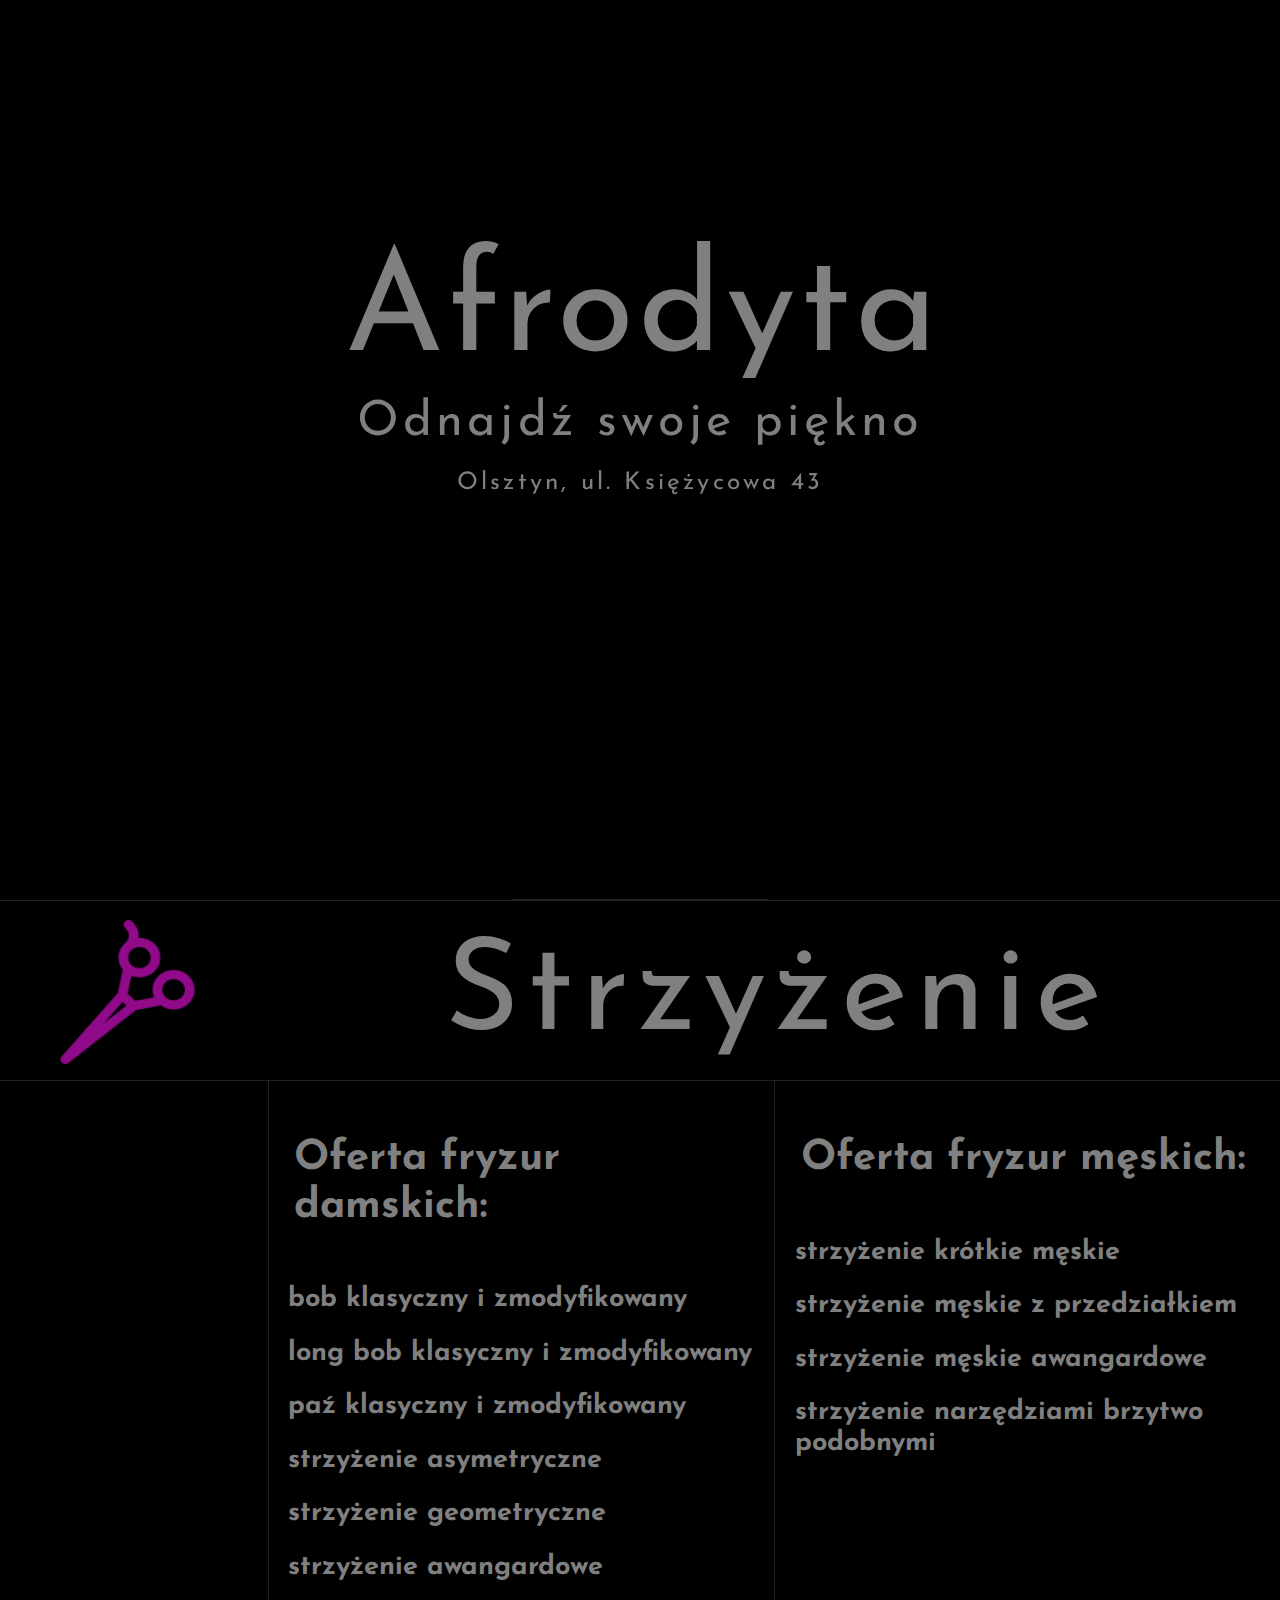
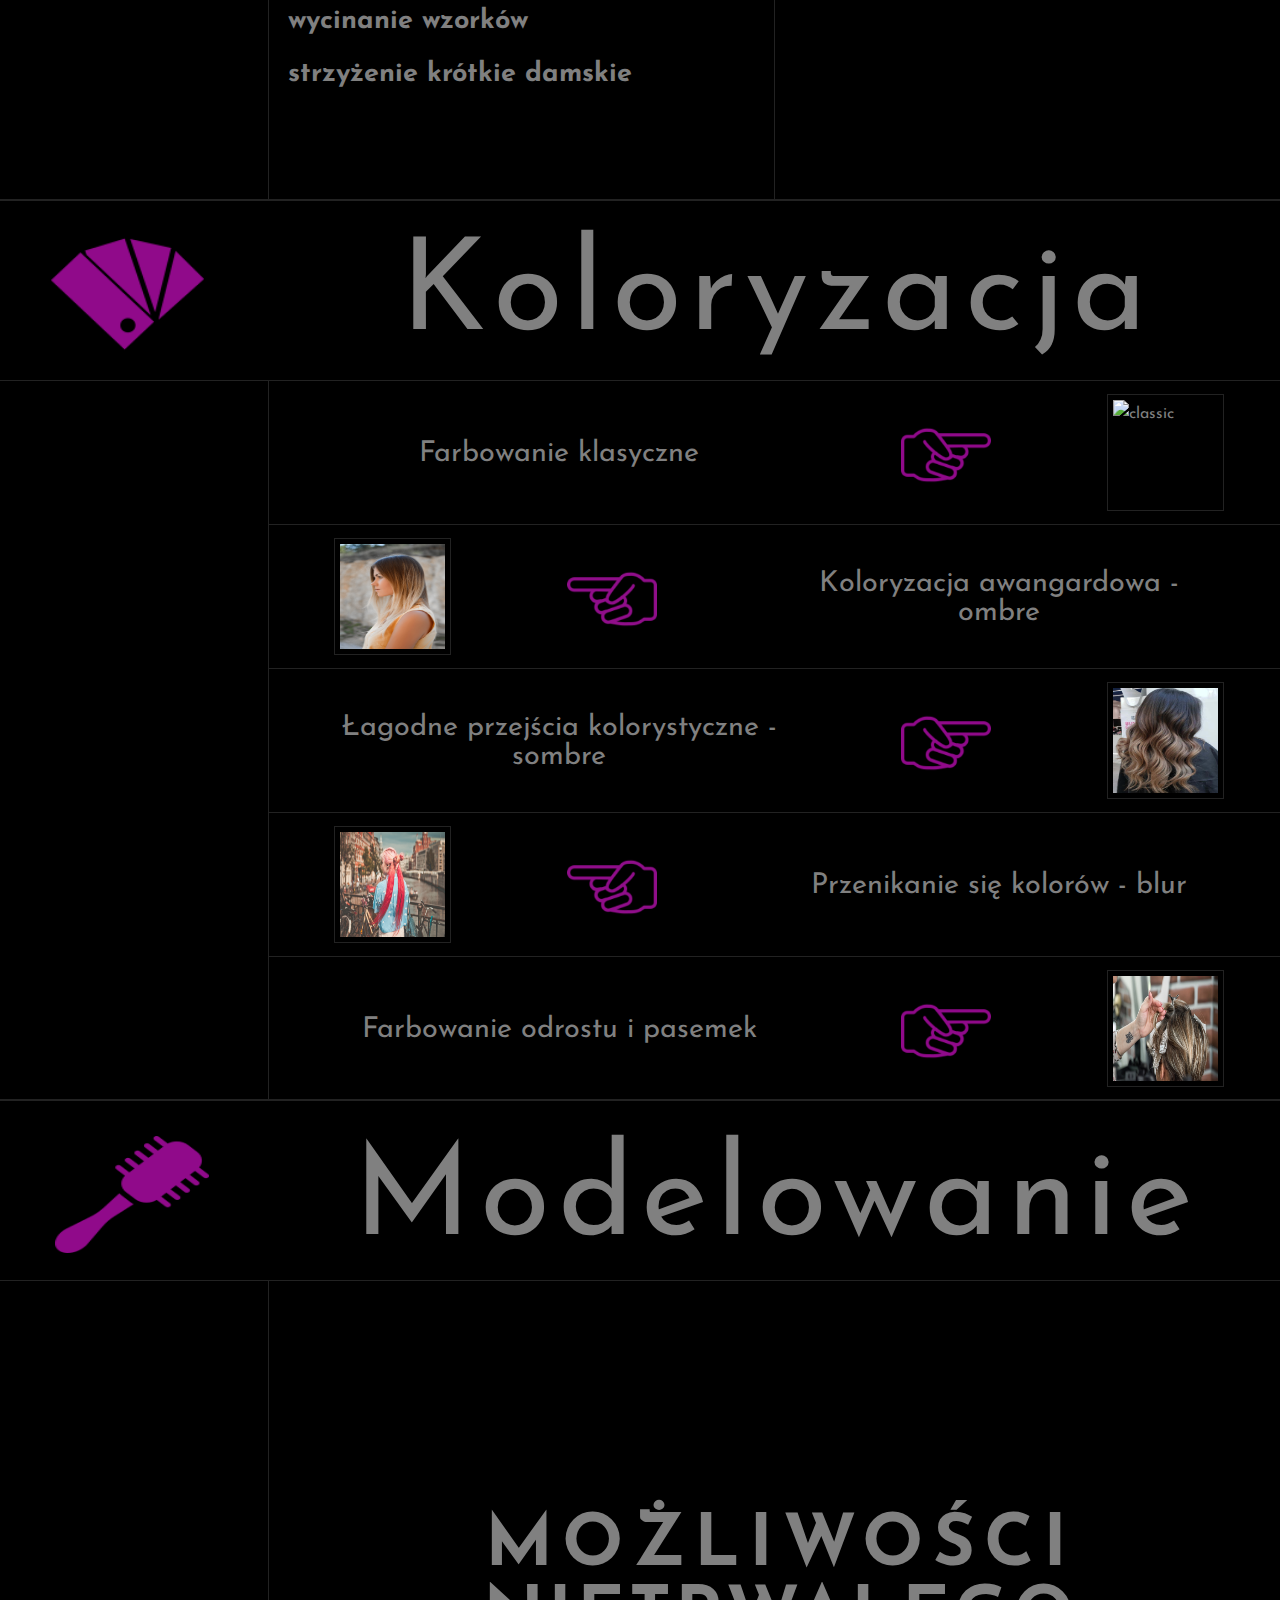
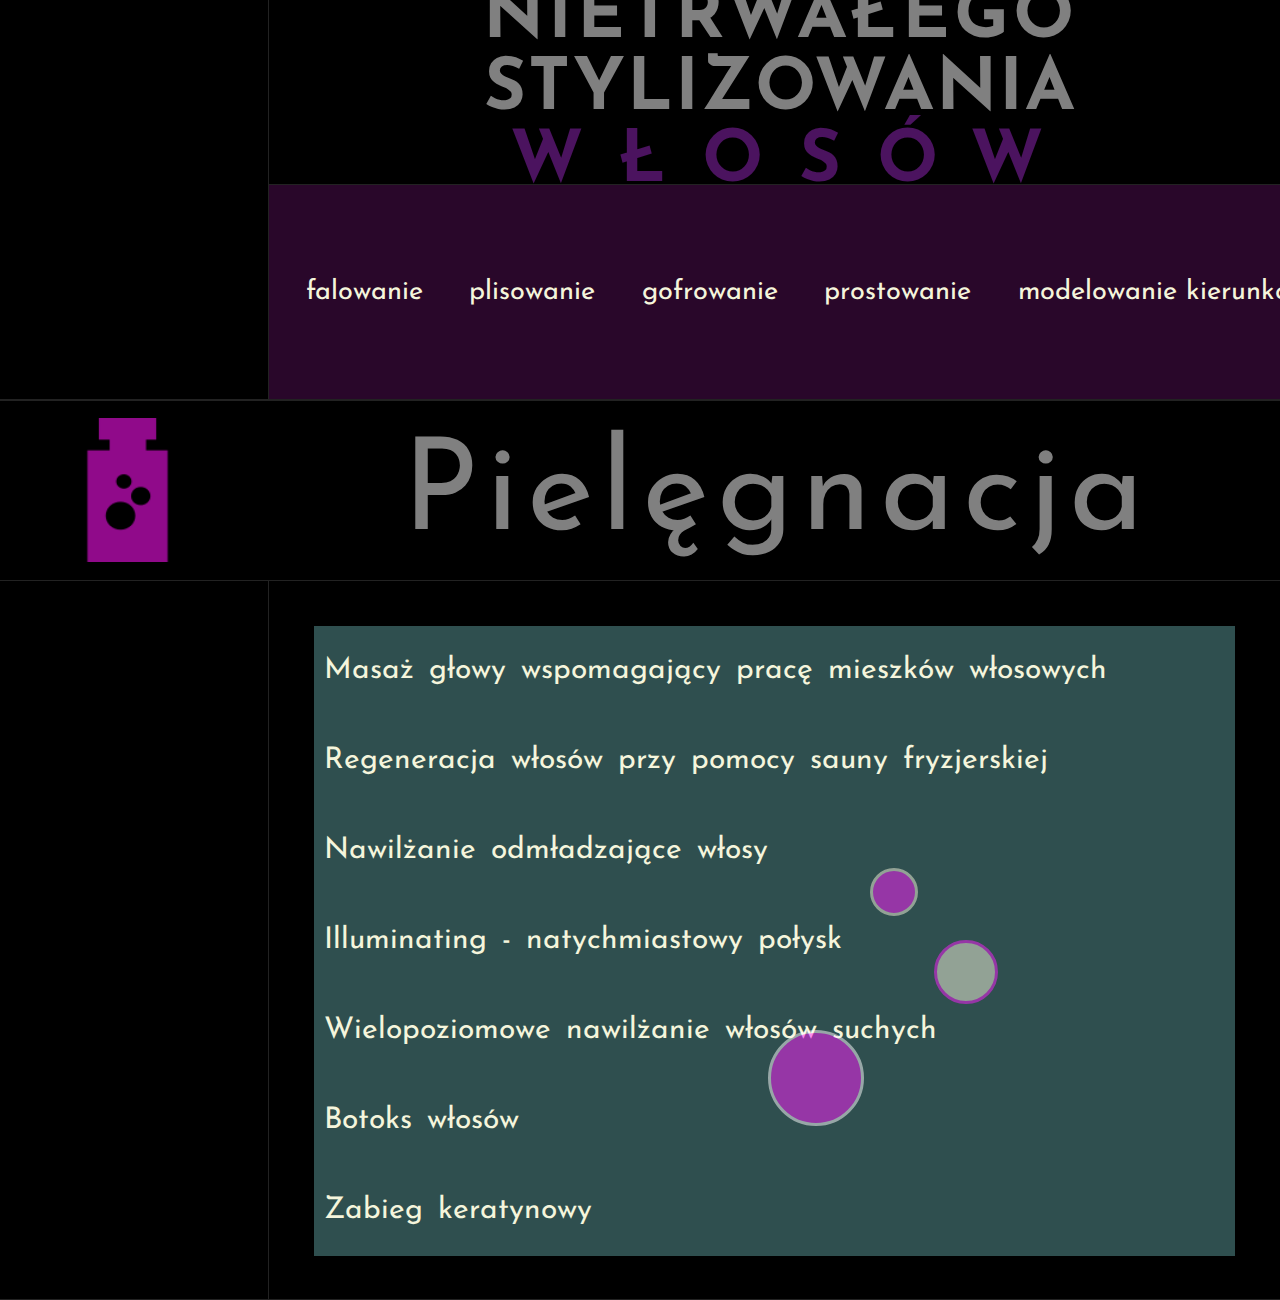
==== commit 3887960c: "Add section4 with media querries" ====
--- a/index.html
+++ b/index.html
@@ -139,7 +139,7 @@
             </div>
         </div>
         <div class = "right">
-            <img id = "image1" class = "sideImg" src ="images/strzyzenie2.jpg">
+            <img id = "image1" class = "sideImg" src ="images/strzyzenie2.jpg" alt = "strzyzenie">
             <div class = "credits1">Icons made by <a href="https://www.freepik.com/?__hstc=57440181.e308a969a2833187104a13f82bd9a3b2.1557321958098.1557469924298.1557472152819.3&__hssc=57440181.6.1557472152819&__hsfp=3941108049" title="Freepik">Freepik</a> from <a href="https://www.flaticon.com/" 			    title="Flaticon">www.flaticon.com</a> is licensed by <a href="http://creativecommons.org/licenses/by/3.0/" 			    title="Creative Commons BY 3.0" target="_blank">CC 3.0 BY</a></div>
             <div class = "credits2">Icons made by <a href="https://smashicons.com/" title="Smashicons">Smashicons</a> from <a href="https://www.flaticon.com/" 			    title="Flaticon">www.flaticon.com</a> is licensed by <a href="http://creativecommons.org/licenses/by/3.0/" 			    title="Creative Commons BY 3.0" target="_blank">CC 3.0 BY</a></div>
             <div class = "credits3">Logo made with <a href="https://www.designevo.com/en/" title="Free Online Logo Maker">DesignEvo</a></div>
@@ -185,7 +185,7 @@
             </div>
         </div>
         <div class = "right">
-            <img id = "image2" class = "sideImg" src ="images/koloryzacja.jpg">
+            <img id = "image2" class = "sideImg" src ="images/koloryzacja.jpg" alt = "koloryzacja">
         </div>
     </section>
     <section id="section3">
@@ -239,10 +239,10 @@
                     <p class = "offerP">modelowanie kierunkowe</p>
                 </div>
             </div>
-        <div class = section3Cover></div>
-        </div>
-        <div class = "right">
-            <img id = "image3" class = "sideImg" src ="images/modelowanie.jpg">
+            <div class = section3Cover></div>
+        </div>
+        <div class = "right">
+            <img id = "image3" class = "sideImg" src ="images/modelowanie.jpg" alt = "modelowanie">
             <div class = "rightCover"></div>
         </div>
     </section>
@@ -253,10 +253,42 @@
             <div class = "sectionHead">
                 <p>Pielęgnacja</p>
             </div>
-            <div class = sectionWrap1>
-            </div>
-        <div class = "right">
-            <img id = "image4" class = "sideImg" src ="images/pielegnacja.jpg">
+            <div class = "bubble1"></div>
+            <div class = "bubble2"></div>
+            <div class = "bubble3"></div>
+            <div class = section4Wrap>
+                <p class = "verticalP">Masaż głowy wspomagający pracę mieszków włosowych</p>
+                <p class = "verticalP">Regeneracja włosów przy pomocy sauny fryzjerskiej</p>
+                <p class = "verticalP">Nawilżanie odmładzające włosy</p>
+                <p class = "verticalP">Illuminating - natychmiastowy połysk</p>
+                <p class = "verticalP">Wielopoziomowe nawilżanie włosów suchych</p>
+                <p class = "verticalP">Botoks włosów</p>
+                <p class = "verticalP">Zabieg keratynowy</p>
+                <div>
+                    <p class = "n1">M</p><p class = "n2">a</p><p class = "n3">s</p><p class = "n4">a</p><p class = "n5">ż</p><p class = "n6">g</p><p class = "n7">ł</p><p class = "n8">o</p><p class = "n9">w</p><p class = "n10">y</p><p class = "n11">w</p><p class = "n12">s</p><p class = "n13">p</p><p class = "n14">o</p><p class = "n15">m</p><p class = "n16">a</p><p class = "n17">g</p><p class = "n18">a</p><p class = "n19">j</p><p class = "n20">ą</p><p class = "n21">c</p><p class = "n22">y</p><p class = "n23">p</p><p class = "n24">r</p><p class = "n25">a</p><p class = "n26">c</p><p class = "n27">ę</p><p class = "n28">m</p><p class = "n29">i</p><p class = "n30">e</p><p class = "n31">s</p><p class = "n32">z</p><p class = "n33">k</p><p class = "n34">ó</p><p class = "n35">w</p><p class = "n36">w</p><p class = "n37">ł</p><p class = "n38">o</p><p class = "n39">s</p><p class = "n40">o</p><p class = "n41">w</p><p class = "n42">y</p><p class = "n43">c</p><p class = "n44">h</p>
+                </div>
+                <div>
+                    <p class = "n1a">R</p><p class = "n2a">e</p><p class = "n3a">g</p><p class = "n4a">e</p><p class = "n5a">n</p><p class = "n6a">e</p><p class = "n7a">r</p><p class = "n8a">a</p><p class = "n9a">c</p><p class = "n10a">j</p><p class = "n11a">a</p><p class = "n12a">w</p><p class = "n13a">ł</p><p class = "n14a">o</p><p class = "n15a">s</p><p class = "n16a">ó</p><p class = "n17a">w</p><p class = "n18a">p</p><p class = "n19a">r</p><p class = "n20a">z</p><p class = "n21a">y</p><p class = "n22a">p</p><p class = "n23a">o</p><p class = "n24a">m</p><p class = "n25a">o</p><p class = "n26a">c</p><p class = "n27a">y</p><p class = "n28a">s</p><p class = "n29a">a</p><p class = "n30a">u</p><p class = "n31a">n</p><p class = "n32a">y</p><p class = "n33a">f</p><p class = "n34a">r</p><p class = "n35a">y</p><p class = "n36a">z</p><p class = "n37a">j</p><p class = "n38a">e</p><p class = "n39a">r</p><p class = "n40a">s</p><p class = "n41a">k</p><p class = "n42a">i</p><p class = "n43a">e</p><p class = "n44a">j</p>
+                </div>
+                <div>
+                    <p class = "n1b">N</p><p class = "n2b">a</p><p class = "n3b">w</p><p class = "n4b">i</p><p class = "n5b">l</p><p class = "n6b">ż</p><p class = "n7b">a</p><p class = "n8b">n</p><p class = "n9b">i</p><p class = "n10b">e</p><p class = "n11b">o</p><p class = "n12b">d</p><p class = "n13b">m</p><p class = "n14b">ł</p><p class = "n15b">a</p><p class = "n16b">d</p><p class = "n17b">z</p><p class = "n18b">a</p><p class = "n19b">j</p><p class = "n20b">ą</p><p class = "n21b">c</p><p class = "n22b">e</p><p class = "n23b">w</p><p class = "n24b">ł</p><p class = "n25b">o</p><p class = "n26b">s</p><p class = "n27b">y</p>
+                </div>
+                <div>
+                    <p class = "n1c">I</p><p class = "n2c">l</p><p class = "n3c">l</p><p class = "n4c">u</p><p class = "n5c">m</p><p class = "n6c">i</p><p class = "n7c">n</p><p class = "n8c">a</p><p class = "n9c">t</p><p class = "n10c">i</p><p class = "n11c">n</p><p class = "n12c">g</p><p class = "n13c">-</p><p class = "n14c">n</p><p class = "n15c">a</p><p class = "n16c">t</p><p class = "n17c">y</p><p class = "n18c">c</p><p class = "n19c">h</p><p class = "n20c">m</p><p class = "n21c">i</p><p class = "n22c">a</p><p class = "n23c">s</p><p class = "n24c">t</p><p class = "n25c">o</p><p class = "n26c">w</p><p class = "n27c">y</p><p class = "n28c">p</p><p class = "n29c">o</p><p class = "n30c">ł</p><p class = "n31c">y</p><p class = "n32c">s</p><p class = "n33c">k</p>
+                </div>
+                <div>
+                    <p class = "n1d">W</p><p class = "n2d">i</p><p class = "n3d">e</p><p class = "n4d">l</p><p class = "n5d">o</p><p class = "n6d">p</p><p class = "n7d">o</p><p class = "n8d">z</p><p class = "n9d">i</p><p class = "n10d">o</p><p class = "n11d">m</p><p class = "n12d">o</p><p class = "n13d">w</p><p class = "n14d">e</p><p class = "n15d">n</p><p class = "n16d">a</p><p class = "n17d">w</p><p class = "n18d">i</p><p class = "n19d">l</p><p class = "n20d">ż</p><p class = "n21d">a</p><p class = "n22d">n</p><p class = "n23d">i</p><p class = "n24d">e</p><p class = "n25d">w</p><p class = "n26d">ł</p><p class = "n27d">o</p><p class = "n28d">s</p><p class = "n29d">ó</p><p class = "n30d">w</p><p class = "n31d">s</p><p class = "n32d">u</p><p class = "n33d">c</p><p class = "n34d">h</p><p class = "n35d">y</p><p class = "n36d">c</p><p class = "n37d">h</p>
+                </div>
+                <div>
+                    <p class = "n1e">B</p><p class = "n2e">o</p><p class = "n3e">t</p><p class = "n4e">o</p><p class = "n5e">k</p><p class = "n6e">s</p><p class = "n7e">w</p><p class = "n8e">ł</p><p class = "n9e">o</p><p class = "n10e">s</p><p class = "n11e">ó</p><p class = "n12e">w</p>
+                </div>
+                <div>
+                    <p class = "n1f">Z</p><p class = "n2f">a</p><p class = "n3f">b</p><p class = "n4f">i</p><p class = "n5f">e</p><p class = "n6f">g</p><p class = "n7f">k</p><p class = "n8f">e</p><p class = "n9f">r</p><p class = "n10f">a</p><p class = "n11f">t</p><p class = "n12f">y</p><p class = "n13f">n</p><p class = "n14f">o</p><p class = "n15f">w</p><p class = "n16f">y</p>
+                </div>
+            </div>
+        </div>
+        <div class = "right">
+            <img id = "image4" class = "sideImg" src ="images/pielegnacja.jpg" alt = "pilegnacja">
         </div>
     </section>
     <script src="js/Animations.js"></script>
--- a/css/style.css
+++ b/css/style.css
@@ -453,6 +453,43 @@
   float: none;
 }
 
+html body #section4 .bubble1, html body #section4 .bubble2, html body #section4 .bubble3 {
+  position: absolute;
+  width: 6em;
+  height: 6em;
+  left: 60vw;
+  top: 470vh;
+  background-color: #FD1EFE;
+  border-radius: 50%;
+  border: solid .2em white;
+  z-index: 0;
+  opacity: .5;
+  -webkit-animation: bubbleWalk1 27s linear infinite normal;
+          animation: bubbleWalk1 27s linear infinite normal;
+}
+
+html body #section4 .bubble2 {
+  width: 4em;
+  height: 4em;
+  left: 73vw;
+  top: 460vh;
+  background-color: beige;
+  border: solid .2em #FD1EFE;
+  -webkit-animation: bubbleWalk2 21s linear infinite normal;
+          animation: bubbleWalk2 21s linear infinite normal;
+}
+
+html body #section4 .bubble3 {
+  width: 3em;
+  height: 3em;
+  left: 68vw;
+  top: 452vh;
+  background-color: #FD1EFE;
+  border: solid .2em beige;
+  -webkit-animation: bubbleWalk3 17s linear infinite normal;
+          animation: bubbleWalk3 17s linear infinite normal;
+}
+
 @-webkit-keyframes coverColor {
   0% {
     left: 15vw;
@@ -504,6 +541,162 @@
   }
   100% {
     left: 0;
+  }
+}
+
+@-webkit-keyframes pColor {
+  0% {
+    color: beige;
+  }
+  100% {
+    color: orchid;
+  }
+}
+
+@keyframes pColor {
+  0% {
+    color: beige;
+  }
+  100% {
+    color: orchid;
+  }
+}
+
+@-webkit-keyframes bubbleWalk1 {
+  0% {
+    left: 60vw;
+    top: 470vh;
+  }
+  23% {
+    left: 40vw;
+    top: 461vh;
+  }
+  45% {
+    left: 50vw;
+    top: 440vh;
+  }
+  70% {
+    left: 75vw;
+    top: 450vh;
+  }
+  90% {
+    left: 65vw;
+    top: 465vh;
+  }
+}
+
+@keyframes bubbleWalk1 {
+  0% {
+    left: 60vw;
+    top: 470vh;
+  }
+  23% {
+    left: 40vw;
+    top: 461vh;
+  }
+  45% {
+    left: 50vw;
+    top: 440vh;
+  }
+  70% {
+    left: 75vw;
+    top: 450vh;
+  }
+  90% {
+    left: 65vw;
+    top: 465vh;
+  }
+}
+
+@-webkit-keyframes bubbleWalk2 {
+  0% {
+    left: 73vw;
+    top: 460vh;
+  }
+  18% {
+    left: 55vw;
+    top: 483vh;
+  }
+  43% {
+    left: 29vw;
+    top: 450vh;
+  }
+  69% {
+    left: 60vw;
+    top: 430vh;
+  }
+  91% {
+    left: 82vw;
+    top: 450vh;
+  }
+}
+
+@keyframes bubbleWalk2 {
+  0% {
+    left: 73vw;
+    top: 460vh;
+  }
+  18% {
+    left: 55vw;
+    top: 483vh;
+  }
+  43% {
+    left: 29vw;
+    top: 450vh;
+  }
+  69% {
+    left: 60vw;
+    top: 430vh;
+  }
+  91% {
+    left: 82vw;
+    top: 450vh;
+  }
+}
+
+@-webkit-keyframes bubbleWalk3 {
+  0% {
+    left: 68vw;
+    top: 452vh;
+  }
+  17% {
+    left: 87vw;
+    top: 431vh;
+  }
+  29% {
+    left: 70vw;
+    top: 421vh;
+  }
+  59% {
+    left: 25vw;
+    top: 460vh;
+  }
+  74% {
+    left: 32vw;
+    top: 486vh;
+  }
+}
+
+@keyframes bubbleWalk3 {
+  0% {
+    left: 68vw;
+    top: 452vh;
+  }
+  17% {
+    left: 87vw;
+    top: 431vh;
+  }
+  29% {
+    left: 70vw;
+    top: 421vh;
+  }
+  59% {
+    left: 25vw;
+    top: 460vh;
+  }
+  74% {
+    left: 32vw;
+    top: 486vh;
   }
 }
 
@@ -543,19 +736,19 @@
     height: 10vh;
     padding-top: 0.5vh;
   }
-  #section1 .symbol1, #section1 .symbol2, #section2 .symbol1, #section2 .symbol2, #section3 .symbol1, #section3 .symbol2, #section4 .symbol1, #section4 .symbol2 {
+  #section1 .symbol1, #section1 .symbol2, #section1 .symbol5, #section1 .symbol6, #section2 .symbol1, #section2 .symbol2, #section2 .symbol5, #section2 .symbol6, #section3 .symbol1, #section3 .symbol2, #section3 .symbol5, #section3 .symbol6, #section4 .symbol1, #section4 .symbol2, #section4 .symbol5, #section4 .symbol6, #section5 .symbol1, #section5 .symbol2, #section5 .symbol5, #section5 .symbol6, #section6 .symbol1, #section6 .symbol2, #section6 .symbol5, #section6 .symbol6 {
     top: 101.9vh;
     left: 2.6vw;
     width: 16vw;
     height: 16vh;
   }
-  #section1 .left, #section2 .left, #section3 .left, #section4 .left {
+  #section1 .left, #section2 .left, #section3 .left, #section4 .left, #section5 .left, #section6 .left {
     width: 20vw;
   }
-  #section1 .left .symbol, #section2 .left .symbol, #section3 .left .symbol, #section4 .left .symbol {
+  #section1 .left .symbol, #section2 .left .symbol, #section3 .left .symbol, #section4 .left .symbol, #section5 .left .symbol, #section6 .left .symbol {
     width: 20vw;
   }
-  #section1 .left .map, #section2 .left .map, #section3 .left .map, #section4 .left .map {
+  #section1 .left .map, #section2 .left .map, #section3 .left .map, #section4 .left .map, #section5 .left .map, #section6 .left .map {
     display: -webkit-box;
     display: -ms-flexbox;
     display: flex;
@@ -567,17 +760,17 @@
         justify-content: space-around;
     width: 20vw;
   }
-  #section1 .left .map .mapNav, #section2 .left .map .mapNav, #section3 .left .map .mapNav, #section4 .left .map .mapNav {
+  #section1 .left .map .mapNav, #section2 .left .map .mapNav, #section3 .left .map .mapNav, #section4 .left .map .mapNav, #section5 .left .map .mapNav, #section6 .left .map .mapNav {
     display: none;
     height: 100%;
   }
-  #section1 .left .map .mapNav div, #section2 .left .map .mapNav div, #section3 .left .map .mapNav div, #section4 .left .map .mapNav div {
+  #section1 .left .map .mapNav div, #section2 .left .map .mapNav div, #section3 .left .map .mapNav div, #section4 .left .map .mapNav div, #section5 .left .map .mapNav div, #section6 .left .map .mapNav div {
     width: 1.1vw;
   }
-  #section1 .left .map .mapNavBorders div, #section2 .left .map .mapNavBorders div, #section3 .left .map .mapNavBorders div, #section4 .left .map .mapNavBorders div {
-    display: none;
-  }
-  #section1 .left .map .mapP .mapPp, #section2 .left .map .mapP .mapPp, #section3 .left .map .mapP .mapPp, #section4 .left .map .mapP .mapPp {
+  #section1 .left .map .mapNavBorders div, #section2 .left .map .mapNavBorders div, #section3 .left .map .mapNavBorders div, #section4 .left .map .mapNavBorders div, #section5 .left .map .mapNavBorders div, #section6 .left .map .mapNavBorders div {
+    display: none;
+  }
+  #section1 .left .map .mapP .mapPp, #section2 .left .map .mapP .mapPp, #section3 .left .map .mapP .mapPp, #section4 .left .map .mapP .mapPp, #section5 .left .map .mapP .mapPp, #section6 .left .map .mapP .mapPp {
     left: 50px;
     right: undefined;
     width: 90%;
@@ -588,68 +781,68 @@
     letter-spacing: 1.6px;
     margin: 0vh 0 0 0.9vw;
   }
-  #section1 .left .map .filler, #section1 .left .map .filler2, #section2 .left .map .filler, #section2 .left .map .filler2, #section3 .left .map .filler, #section3 .left .map .filler2, #section4 .left .map .filler, #section4 .left .map .filler2 {
+  #section1 .left .map .filler, #section1 .left .map .filler2, #section2 .left .map .filler, #section2 .left .map .filler2, #section3 .left .map .filler, #section3 .left .map .filler2, #section4 .left .map .filler, #section4 .left .map .filler2, #section5 .left .map .filler, #section5 .left .map .filler2, #section6 .left .map .filler, #section6 .left .map .filler2 {
     left: 0.55vw;
     display: none;
   }
-  #section1 .left .logo, #section2 .left .logo, #section3 .left .logo, #section4 .left .logo {
+  #section1 .left .logo, #section2 .left .logo, #section3 .left .logo, #section4 .left .logo, #section5 .left .logo, #section6 .left .logo {
     width: 20%;
   }
-  #section1 .center, #section2 .center, #section3 .center, #section4 .center {
+  #section1 .center, #section2 .center, #section3 .center, #section4 .center, #section5 .center, #section6 .center {
     width: 80%;
   }
-  #section1 .center .sectionHead, #section2 .center .sectionHead, #section3 .center .sectionHead, #section4 .center .sectionHead {
+  #section1 .center .sectionHead, #section2 .center .sectionHead, #section3 .center .sectionHead, #section4 .center .sectionHead, #section5 .center .sectionHead, #section6 .center .sectionHead {
     left: 0;
+    padding-left: 20.4vw;
     width: 100%;
-    padding: 0 0 0 20.4vw;
-  }
-  #section1 .center .sectionHead p, #section2 .center .sectionHead p, #section3 .center .sectionHead p, #section4 .center .sectionHead p {
+  }
+  #section1 .center .sectionHead p, #section2 .center .sectionHead p, #section3 .center .sectionHead p, #section4 .center .sectionHead p, #section5 .center .sectionHead p, #section6 .center .sectionHead p {
     font-size: 60px;
     letter-spacing: 0.6vw;
   }
-  #section1 .center .sectionHead div, #section2 .center .sectionHead div, #section3 .center .sectionHead div, #section4 .center .sectionHead div {
+  #section1 .center .sectionHead div, #section2 .center .sectionHead div, #section3 .center .sectionHead div, #section4 .center .sectionHead div, #section5 .center .sectionHead div, #section6 .center .sectionHead div {
     position: absolute;
     width: 80vw;
     height: 20vh;
     background-color: black;
     z-index: -1;
   }
-  #section1 .center .sectionWrap1, #section1 .center .sectionWrap2, #section2 .center .sectionWrap1, #section2 .center .sectionWrap2, #section3 .center .sectionWrap1, #section3 .center .sectionWrap2, #section4 .center .sectionWrap1, #section4 .center .sectionWrap2 {
+  #section1 .center .sectionWrap1, #section1 .center .sectionWrap2, #section2 .center .sectionWrap1, #section2 .center .sectionWrap2, #section3 .center .sectionWrap1, #section3 .center .sectionWrap2, #section4 .center .sectionWrap1, #section4 .center .sectionWrap2, #section5 .center .sectionWrap1, #section5 .center .sectionWrap2, #section6 .center .sectionWrap1, #section6 .center .sectionWrap2 {
     width: 50%;
     height: 80vh;
   }
-  #section1 .center .sectionWrap1 h1, #section1 .center .sectionWrap2 h1, #section2 .center .sectionWrap1 h1, #section2 .center .sectionWrap2 h1, #section3 .center .sectionWrap1 h1, #section3 .center .sectionWrap2 h1, #section4 .center .sectionWrap1 h1, #section4 .center .sectionWrap2 h1 {
+  #section1 .center .sectionWrap1 h1, #section1 .center .sectionWrap2 h1, #section2 .center .sectionWrap1 h1, #section2 .center .sectionWrap2 h1, #section3 .center .sectionWrap1 h1, #section3 .center .sectionWrap2 h1, #section4 .center .sectionWrap1 h1, #section4 .center .sectionWrap2 h1, #section5 .center .sectionWrap1 h1, #section5 .center .sectionWrap2 h1, #section6 .center .sectionWrap1 h1, #section6 .center .sectionWrap2 h1 {
     padding: 5vh 0 5vh 4vw;
     font-size: 3.3vh;
   }
-  #section1 .center .sectionWrap1 .list img, #section1 .center .sectionWrap2 .list img, #section2 .center .sectionWrap1 .list img, #section2 .center .sectionWrap2 .list img, #section3 .center .sectionWrap1 .list img, #section3 .center .sectionWrap2 .list img, #section4 .center .sectionWrap1 .list img, #section4 .center .sectionWrap2 .list img {
-    display: none;
-  }
-  #section1 .center .sectionWrap1 .list2 img, #section1 .center .sectionWrap2 .list2 img, #section2 .center .sectionWrap1 .list2 img, #section2 .center .sectionWrap2 .list2 img, #section3 .center .sectionWrap1 .list2 img, #section3 .center .sectionWrap2 .list2 img, #section4 .center .sectionWrap1 .list2 img, #section4 .center .sectionWrap2 .list2 img {
-    display: none;
-  }
-  #section1 .center .sectionWrap1 p, #section1 .center .sectionWrap2 p, #section2 .center .sectionWrap1 p, #section2 .center .sectionWrap2 p, #section3 .center .sectionWrap1 p, #section3 .center .sectionWrap2 p, #section4 .center .sectionWrap1 p, #section4 .center .sectionWrap2 p {
+  #section1 .center .sectionWrap1 .list img, #section1 .center .sectionWrap2 .list img, #section2 .center .sectionWrap1 .list img, #section2 .center .sectionWrap2 .list img, #section3 .center .sectionWrap1 .list img, #section3 .center .sectionWrap2 .list img, #section4 .center .sectionWrap1 .list img, #section4 .center .sectionWrap2 .list img, #section5 .center .sectionWrap1 .list img, #section5 .center .sectionWrap2 .list img, #section6 .center .sectionWrap1 .list img, #section6 .center .sectionWrap2 .list img {
+    display: none;
+  }
+  #section1 .center .sectionWrap1 .list2 img, #section1 .center .sectionWrap2 .list2 img, #section2 .center .sectionWrap1 .list2 img, #section2 .center .sectionWrap2 .list2 img, #section3 .center .sectionWrap1 .list2 img, #section3 .center .sectionWrap2 .list2 img, #section4 .center .sectionWrap1 .list2 img, #section4 .center .sectionWrap2 .list2 img, #section5 .center .sectionWrap1 .list2 img, #section5 .center .sectionWrap2 .list2 img, #section6 .center .sectionWrap1 .list2 img, #section6 .center .sectionWrap2 .list2 img {
+    display: none;
+  }
+  #section1 .center .sectionWrap1 p, #section1 .center .sectionWrap2 p, #section2 .center .sectionWrap1 p, #section2 .center .sectionWrap2 p, #section3 .center .sectionWrap1 p, #section3 .center .sectionWrap2 p, #section4 .center .sectionWrap1 p, #section4 .center .sectionWrap2 p, #section5 .center .sectionWrap1 p, #section5 .center .sectionWrap2 p, #section6 .center .sectionWrap1 p, #section6 .center .sectionWrap2 p {
     padding: 0 3vw 3vh;
     font-size: 2.7vh;
   }
-  #section1 .center .sectionWrap2, #section2 .center .sectionWrap2, #section3 .center .sectionWrap2, #section4 .center .sectionWrap2 {
+  #section1 .center .sectionWrap2, #section2 .center .sectionWrap2, #section3 .center .sectionWrap2, #section4 .center .sectionWrap2, #section5 .center .sectionWrap2, #section6 .center .sectionWrap2 {
     border-left: solid 1px #222222;
   }
-  #section1 .right, #section2 .right, #section3 .right, #section4 .right {
+  #section1 .right, #section2 .right, #section3 .right, #section4 .right, #section5 .right, #section6 .right {
     float: left;
     display: none;
   }
-  #section1 .right .sideImg, #section2 .right .sideImg, #section3 .right .sideImg, #section4 .right .sideImg {
-    display: none;
-  }
-  #section1 .circle, #section2 .circle, #section3 .circle, #section4 .circle {
+  #section1 .right .sideImg, #section2 .right .sideImg, #section3 .right .sideImg, #section4 .right .sideImg, #section5 .right .sideImg, #section6 .right .sideImg {
+    display: none;
+  }
+  #section1 .circle, #section2 .circle, #section3 .circle, #section4 .circle, #section5 .circle, #section6 .circle {
     position: fixed;
     right: 0;
     bottom: 0;
     width: 51px;
     height: 51px;
   }
-  #section1 .circle #arrow, #section2 .circle #arrow, #section3 .circle #arrow, #section4 .circle #arrow {
+  #section1 .circle #arrow, #section2 .circle #arrow, #section3 .circle #arrow, #section4 .circle #arrow, #section5 .circle #arrow, #section6 .circle #arrow {
     float: left;
     padding-top: 8px;
     width: 46px;
@@ -784,9 +977,50 @@
   }
   #section4 .symbol4 {
     top: 402.5vh;
-    left: 2vw;
+    left: 2.6vw;
     width: 15vw;
     height: 15vh;
+  }
+  #section4 .center {
+    display: -webkit-box;
+    display: -ms-flexbox;
+    display: flex;
+    -webkit-box-pack: center;
+        -ms-flex-pack: center;
+            justify-content: center;
+    background-color: black;
+  }
+  #section4 .center .section4Wrap {
+    width: 70vw;
+    height: 70vh;
+    margin-top: 25vh;
+    display: -webkit-box;
+    display: -ms-flexbox;
+    display: flex;
+    -webkit-box-orient: vertical;
+    -webkit-box-direction: normal;
+        -ms-flex-direction: column;
+            flex-direction: column;
+    -ms-flex-pack: distribute;
+        justify-content: space-around;
+  }
+  #section4 .center .section4Wrap div {
+    display: -webkit-box;
+    display: -ms-flexbox;
+    display: flex;
+  }
+  #section4 .center .section4Wrap div p {
+    color: beige;
+    padding: 0;
+    font-size: 1em;
+    -webkit-animation: pColor 3s ease-in infinite alternate;
+            animation: pColor 3s ease-in infinite alternate;
+  }
+  #section4 .center .section4Wrap div .n5, #section4 .center .section4Wrap div .n10, #section4 .center .section4Wrap div .n22, #section4 .center .section4Wrap div .n27, #section4 .center .section4Wrap div .n35, #section4 .center .section4Wrap div .n11a, #section4 .center .section4Wrap div .n17a, #section4 .center .section4Wrap div .n21a, #section4 .center .section4Wrap div .n27a, #section4 .center .section4Wrap div .n32a, #section4 .center .section4Wrap div .n10b, #section4 .center .section4Wrap div .n22b, #section4 .center .section4Wrap div .n12c, #section4 .center .section4Wrap div .n13c, #section4 .center .section4Wrap div .n27c, #section4 .center .section4Wrap div .n14d, #section4 .center .section4Wrap div .n24d, #section4 .center .section4Wrap div .n30d, #section4 .center .section4Wrap div .n6e, #section4 .center .section4Wrap div .n6f {
+    margin-right: .5em;
+  }
+  #section4 .center .section4Wrap .verticalP {
+    display: none;
   }
   * {
     color: blue;
@@ -828,19 +1062,16 @@
     height: 10vh;
     padding-top: 0.5vh;
   }
-  #section1 .symbol1, #section1 .symbol2, #section2 .symbol1, #section2 .symbol2, #section3 .symbol1, #section3 .symbol2 {
-    width: 8vw;
-    height: 16.7vh;
-    left: 4vh;
-    display: none;
-  }
-  #section1 .left, #section2 .left, #section3 .left {
+  #section1 .symbol1, #section1 .symbol2, #section1 .symbol3, #section1 .symbol4, #section1 .symbol5, #section1 .symbol6, #section2 .symbol1, #section2 .symbol2, #section2 .symbol3, #section2 .symbol4, #section2 .symbol5, #section2 .symbol6, #section3 .symbol1, #section3 .symbol2, #section3 .symbol3, #section3 .symbol4, #section3 .symbol5, #section3 .symbol6, #section4 .symbol1, #section4 .symbol2, #section4 .symbol3, #section4 .symbol4, #section4 .symbol5, #section4 .symbol6, #section5 .symbol1, #section5 .symbol2, #section5 .symbol3, #section5 .symbol4, #section5 .symbol5, #section5 .symbol6, #section6 .symbol1, #section6 .symbol2, #section6 .symbol3, #section6 .symbol4, #section6 .symbol5, #section6 .symbol6 {
+    display: none;
+  }
+  #section1 .left, #section2 .left, #section3 .left, #section4 .left, #section5 .left, #section6 .left {
     width: 25vw;
   }
-  #section1 .left .symbol, #section2 .left .symbol, #section3 .left .symbol {
-    width: 25vw;
-  }
-  #section1 .left .map, #section2 .left .map, #section3 .left .map {
+  #section1 .left .symbol, #section2 .left .symbol, #section3 .left .symbol, #section4 .left .symbol, #section5 .left .symbol, #section6 .left .symbol {
+    display: none;
+  }
+  #section1 .left .map, #section2 .left .map, #section3 .left .map, #section4 .left .map, #section5 .left .map, #section6 .left .map {
     display: -webkit-box;
     display: -ms-flexbox;
     display: flex;
@@ -852,13 +1083,13 @@
         justify-content: space-around;
     width: 25vw;
   }
-  #section1 .left .map .mapNav, #section2 .left .map .mapNav, #section3 .left .map .mapNav {
-    display: none;
-  }
-  #section1 .left .map .mapNavBorders, #section2 .left .map .mapNavBorders, #section3 .left .map .mapNavBorders {
-    display: none;
-  }
-  #section1 .left .map .mapP .mapPp, #section2 .left .map .mapP .mapPp, #section3 .left .map .mapP .mapPp {
+  #section1 .left .map .mapNav, #section2 .left .map .mapNav, #section3 .left .map .mapNav, #section4 .left .map .mapNav, #section5 .left .map .mapNav, #section6 .left .map .mapNav {
+    display: none;
+  }
+  #section1 .left .map .mapNavBorders, #section2 .left .map .mapNavBorders, #section3 .left .map .mapNavBorders, #section4 .left .map .mapNavBorders, #section5 .left .map .mapNavBorders, #section6 .left .map .mapNavBorders {
+    display: none;
+  }
+  #section1 .left .map .mapP .mapPp, #section2 .left .map .mapP .mapPp, #section3 .left .map .mapP .mapPp, #section4 .left .map .mapP .mapPp, #section5 .left .map .mapP .mapPp, #section6 .left .map .mapP .mapPp {
     left: 50px;
     right: undefined;
     width: 90%;
@@ -869,29 +1100,196 @@
     letter-spacing: 1.1px;
     margin: 0 0 0 0.9vw;
   }
-  #section1 .left .map .filler, #section1 .left .map .filler2, #section2 .left .map .filler, #section2 .left .map .filler2, #section3 .left .map .filler, #section3 .left .map .filler2 {
-    display: none;
+  #section1 .left .map .filler, #section1 .left .map .filler2, #section2 .left .map .filler, #section2 .left .map .filler2, #section3 .left .map .filler, #section3 .left .map .filler2, #section4 .left .map .filler, #section4 .left .map .filler2, #section5 .left .map .filler, #section5 .left .map .filler2, #section6 .left .map .filler, #section6 .left .map .filler2 {
+    display: none;
+  }
+  #section1 .left .logo, #section2 .left .logo, #section3 .left .logo, #section4 .left .logo, #section5 .left .logo, #section6 .left .logo {
+    width: 25%;
+  }
+  #section1 .center, #section2 .center, #section3 .center, #section4 .center, #section5 .center, #section6 .center {
+    width: 75%;
+  }
+  #section1 .center .sectionHead, #section2 .center .sectionHead, #section3 .center .sectionHead, #section4 .center .sectionHead, #section5 .center .sectionHead, #section6 .center .sectionHead {
+    padding: 2vh 0 0;
+    background-color: black;
+  }
+  #section1 .center .sectionHead p, #section2 .center .sectionHead p, #section3 .center .sectionHead p, #section4 .center .sectionHead p, #section5 .center .sectionHead p, #section6 .center .sectionHead p {
+    margin-top: 5%;
+    font-size: 10vh;
+  }
+  #section1 .center .sectionHead div, #section2 .center .sectionHead div, #section3 .center .sectionHead div, #section4 .center .sectionHead div, #section5 .center .sectionHead div, #section6 .center .sectionHead div {
+    display: none;
+  }
+  #section1 .center .sectionWrap1, #section1 .center .sectionWrap2, #section2 .center .sectionWrap1, #section2 .center .sectionWrap2, #section3 .center .sectionWrap1, #section3 .center .sectionWrap2, #section4 .center .sectionWrap1, #section4 .center .sectionWrap2, #section5 .center .sectionWrap1, #section5 .center .sectionWrap2, #section6 .center .sectionWrap1, #section6 .center .sectionWrap2 {
+    width: 100%;
+    height: 23%;
+    letter-spacing: .2px;
+  }
+  #section1 .center .sectionWrap1 h1, #section1 .center .sectionWrap2 h1, #section2 .center .sectionWrap1 h1, #section2 .center .sectionWrap2 h1, #section3 .center .sectionWrap1 h1, #section3 .center .sectionWrap2 h1, #section4 .center .sectionWrap1 h1, #section4 .center .sectionWrap2 h1, #section5 .center .sectionWrap1 h1, #section5 .center .sectionWrap2 h1, #section6 .center .sectionWrap1 h1, #section6 .center .sectionWrap2 h1 {
+    padding: 3vh 0 1vh 0;
+    font-size: 3.2vh;
+    text-align: center;
+  }
+  #section1 .center .sectionWrap1 .list, #section1 .center .sectionWrap1 .list2, #section1 .center .sectionWrap2 .list, #section1 .center .sectionWrap2 .list2, #section2 .center .sectionWrap1 .list, #section2 .center .sectionWrap1 .list2, #section2 .center .sectionWrap2 .list, #section2 .center .sectionWrap2 .list2, #section3 .center .sectionWrap1 .list, #section3 .center .sectionWrap1 .list2, #section3 .center .sectionWrap2 .list, #section3 .center .sectionWrap2 .list2, #section4 .center .sectionWrap1 .list, #section4 .center .sectionWrap1 .list2, #section4 .center .sectionWrap2 .list, #section4 .center .sectionWrap2 .list2, #section5 .center .sectionWrap1 .list, #section5 .center .sectionWrap1 .list2, #section5 .center .sectionWrap2 .list, #section5 .center .sectionWrap2 .list2, #section6 .center .sectionWrap1 .list, #section6 .center .sectionWrap1 .list2, #section6 .center .sectionWrap2 .list, #section6 .center .sectionWrap2 .list2 {
+    position: absolute;
+    display: -webkit-box;
+    display: -ms-flexbox;
+    display: flex;
+    -webkit-box-orient: vertical;
+    -webkit-box-direction: normal;
+        -ms-flex-direction: column;
+            flex-direction: column;
+    top: 130vh;
+    left: 26.6vw;
+    width: 75%;
+    height: 35%;
+  }
+  #section1 .center .sectionWrap1 .list div, #section1 .center .sectionWrap1 .list2 div, #section1 .center .sectionWrap2 .list div, #section1 .center .sectionWrap2 .list2 div, #section2 .center .sectionWrap1 .list div, #section2 .center .sectionWrap1 .list2 div, #section2 .center .sectionWrap2 .list div, #section2 .center .sectionWrap2 .list2 div, #section3 .center .sectionWrap1 .list div, #section3 .center .sectionWrap1 .list2 div, #section3 .center .sectionWrap2 .list div, #section3 .center .sectionWrap2 .list2 div, #section4 .center .sectionWrap1 .list div, #section4 .center .sectionWrap1 .list2 div, #section4 .center .sectionWrap2 .list div, #section4 .center .sectionWrap2 .list2 div, #section5 .center .sectionWrap1 .list div, #section5 .center .sectionWrap1 .list2 div, #section5 .center .sectionWrap2 .list div, #section5 .center .sectionWrap2 .list2 div, #section6 .center .sectionWrap1 .list div, #section6 .center .sectionWrap1 .list2 div, #section6 .center .sectionWrap2 .list div, #section6 .center .sectionWrap2 .list2 div {
+    display: -webkit-box;
+    display: -ms-flexbox;
+    display: flex;
+    padding: .5vh 3vw 0 0;
+  }
+  #section1 .center .sectionWrap1 .list div img, #section1 .center .sectionWrap1 .list2 div img, #section1 .center .sectionWrap2 .list div img, #section1 .center .sectionWrap2 .list2 div img, #section2 .center .sectionWrap1 .list div img, #section2 .center .sectionWrap1 .list2 div img, #section2 .center .sectionWrap2 .list div img, #section2 .center .sectionWrap2 .list2 div img, #section3 .center .sectionWrap1 .list div img, #section3 .center .sectionWrap1 .list2 div img, #section3 .center .sectionWrap2 .list div img, #section3 .center .sectionWrap2 .list2 div img, #section4 .center .sectionWrap1 .list div img, #section4 .center .sectionWrap1 .list2 div img, #section4 .center .sectionWrap2 .list div img, #section4 .center .sectionWrap2 .list2 div img, #section5 .center .sectionWrap1 .list div img, #section5 .center .sectionWrap1 .list2 div img, #section5 .center .sectionWrap2 .list div img, #section5 .center .sectionWrap2 .list2 div img, #section6 .center .sectionWrap1 .list div img, #section6 .center .sectionWrap1 .list2 div img, #section6 .center .sectionWrap2 .list div img, #section6 .center .sectionWrap2 .list2 div img {
+    display: block;
+    height: 3vh;
+    padding-top: .2vh;
+  }
+  #section1 .center .sectionWrap1 .list div p, #section1 .center .sectionWrap1 .list2 div p, #section1 .center .sectionWrap2 .list div p, #section1 .center .sectionWrap2 .list2 div p, #section2 .center .sectionWrap1 .list div p, #section2 .center .sectionWrap1 .list2 div p, #section2 .center .sectionWrap2 .list div p, #section2 .center .sectionWrap2 .list2 div p, #section3 .center .sectionWrap1 .list div p, #section3 .center .sectionWrap1 .list2 div p, #section3 .center .sectionWrap2 .list div p, #section3 .center .sectionWrap2 .list2 div p, #section4 .center .sectionWrap1 .list div p, #section4 .center .sectionWrap1 .list2 div p, #section4 .center .sectionWrap2 .list div p, #section4 .center .sectionWrap2 .list2 div p, #section5 .center .sectionWrap1 .list div p, #section5 .center .sectionWrap1 .list2 div p, #section5 .center .sectionWrap2 .list div p, #section5 .center .sectionWrap2 .list2 div p, #section6 .center .sectionWrap1 .list div p, #section6 .center .sectionWrap1 .list2 div p, #section6 .center .sectionWrap2 .list div p, #section6 .center .sectionWrap2 .list2 div p {
+    padding: 0vw 0 0vh 1vw;
+    font-size: 2.2vh;
+  }
+  #section1 .center .sectionWrap2, #section2 .center .sectionWrap2, #section3 .center .sectionWrap2, #section4 .center .sectionWrap2, #section5 .center .sectionWrap2, #section6 .center .sectionWrap2 {
+    height: 37%;
+    border-left: none;
+  }
+  #section1 .center .sectionWrap2 h1, #section2 .center .sectionWrap2 h1, #section3 .center .sectionWrap2 h1, #section4 .center .sectionWrap2 h1, #section5 .center .sectionWrap2 h1, #section6 .center .sectionWrap2 h1 {
+    margin-top: 2vh;
+    padding: 3vh 3vw 0vh 0;
+    border-top: solid 1px #222222;
+  }
+  #section1 .center .sectionWrap2 .list2, #section2 .center .sectionWrap2 .list2, #section3 .center .sectionWrap2 .list2, #section4 .center .sectionWrap2 .list2, #section5 .center .sectionWrap2 .list2, #section6 .center .sectionWrap2 .list2 {
+    top: 175vh;
+    height: 20%;
+  }
+  #section2 .center .sectionHead p {
+    font-size: 3.5em;
+  }
+  #section2 .center .container {
+    padding-right: 7vw;
+    line-height: 1em;
+  }
+  #section2 .center .container .ofContainer {
+    font-size: 1em;
+    width: 45%;
+    text-align: center;
+  }
+  #section2 .center .container #hair5 {
+    margin-right: 14%;
+  }
+  #section3 .center .sectionHead p {
+    font-size: 3.2em;
+  }
+  #section3 .center .sectionWrap1 {
+    height: 25vh;
+  }
+  #section3 .center .sectionWrap1 .textWrap {
+    display: none;
+  }
+  #section3 .center .sectionWrap1 .textWrapMobile {
+    width: 70vw;
+  }
+  #section3 .center .arrows {
+    width: 75vw;
+  }
+  #section3 .center .offerWrap {
+    width: 75vw;
+  }
+  #section3 .center .offerWrap .offer, #section3 .center .offerWrap .offer2 {
+    width: 75vw;
+  }
+  #section3 .center .section3Cover {
+    width: 75vw;
+  }
+  #section4 .center .section4Wrap {
+    background-color: darkslategray;
+  }
+  #section4 .center .section4Wrap div {
+    display: none;
+  }
+  #section4 .center .section4Wrap .verticalP {
+    display: block;
+    padding: 0 .2em;
+    color: beige;
+    text-align: center;
+    font-size: 1.1em;
+    -webkit-animation: pColor 3s ease-in infinite alternate;
+            animation: pColor 3s ease-in infinite alternate;
+  }
+  * {
+    color: gray;
+  }
+}
+
+@media (min-width: 319px) and (min-height: 567px) and (orientation: portrait) {
+  #section1 .left .map, #section2 .left .map {
+    padding-top: 1.5%;
+  }
+  #section1 .left .map .mapP .mapPp, #section2 .left .map .mapP .mapPp {
+    left: 50px;
+    right: undefined;
+    width: 90%;
+    height: 8vh;
+    font-size: 10px;
+    color: beige;
+    line-height: 8vh;
+    letter-spacing: 1.1px;
+    margin: 0 0 0 0.9vw;
+  }
+  #section1 .center .sectionHead, #section2 .center .sectionHead {
+    left: -15%;
+  }
+  #section1 .center .sectionHead p, #section2 .center .sectionHead p {
+    font-size: 10vh;
+  }
+  * {
+    color: green;
+  }
+}
+
+@media (min-width: 359px) and (min-height: 639px) and (orientation: portrait) {
+  #section1 .left, #section2 .left, #section3 .left {
+    width: 25vw;
+  }
+  #section1 .left .map, #section2 .left .map, #section3 .left .map {
+    width: 25vw;
+  }
+  #section1 .left .map .mapP .mapPp, #section2 .left .map .mapP .mapPp, #section3 .left .map .mapP .mapPp {
+    left: 50px;
+    right: undefined;
+    width: 90%;
+    height: 8vh;
+    font-size: 12px;
+    color: beige;
+    line-height: 8vh;
+    letter-spacing: 0.8px;
+    margin: 0 0 0 0.9vw;
   }
   #section1 .left .logo, #section2 .left .logo, #section3 .left .logo {
-    width: 25%;
+    width: 25vw;
   }
   #section1 .center, #section2 .center, #section3 .center {
-    width: 75%;
+    width: 75vw;
   }
   #section1 .center .sectionHead, #section2 .center .sectionHead, #section3 .center .sectionHead {
     left: -16%;
     width: 116%;
-    padding-top: 2vh;
-    padding-left: 0;
     background-color: black;
   }
   #section1 .center .sectionHead p, #section2 .center .sectionHead p, #section3 .center .sectionHead p {
-    margin-top: 5%;
-    margin-left: 13%;
-    font-size: 10vh;
-  }
-  #section1 .center .sectionHead div, #section2 .center .sectionHead div, #section3 .center .sectionHead div {
-    display: none;
+    margin-top: 2%;
+    margin-left: 14%;
+    font-size: 3.5em;
   }
   #section1 .center .sectionWrap1, #section1 .center .sectionWrap2, #section2 .center .sectionWrap1, #section2 .center .sectionWrap2, #section3 .center .sectionWrap1, #section3 .center .sectionWrap2 {
     width: 100%;
@@ -945,165 +1343,11 @@
     top: 175vh;
     height: 20%;
   }
-  #section2 .center .sectionHead p {
-    font-size: 3.5em;
-  }
-  #section2 .center .container {
-    padding-right: 7vw;
-    line-height: 1em;
-  }
-  #section2 .center .container .ofContainer {
-    font-size: 1em;
-    width: 45%;
-    text-align: center;
-  }
-  #section2 .center .container #hair5 {
-    margin-right: 14%;
-  }
-  #section3 .center .sectionHead p {
-    font-size: 3.2em;
-  }
-  #section3 .center .sectionWrap1 {
-    height: 25vh;
-  }
-  #section3 .center .sectionWrap1 .textWrap {
-    display: none;
-  }
-  #section3 .center .sectionWrap1 .textWrapMobile {
-    width: 70vw;
-  }
-  #section3 .center .arrows {
-    width: 75vw;
-  }
-  #section3 .center .offerWrap {
-    width: 75vw;
-  }
-  #section3 .center .offerWrap .offer, #section3 .center .offerWrap .offer2 {
-    width: 75vw;
-  }
   #section3 .center .section3Cover {
-    width: 75vw;
-  }
-  * {
-    color: gray;
-  }
-}
-
-@media (min-width: 319px) and (min-height: 567px) and (orientation: portrait) {
-  #section1 .left .map, #section2 .left .map {
-    padding-top: 1.5%;
-  }
-  #section1 .left .map .mapP .mapPp, #section2 .left .map .mapP .mapPp {
-    left: 50px;
-    right: undefined;
-    width: 90%;
-    height: 8vh;
-    font-size: 10px;
-    color: beige;
-    line-height: 8vh;
-    letter-spacing: 1.1px;
-    margin: 0 0 0 0.9vw;
-  }
-  #section1 .center .sectionHead, #section2 .center .sectionHead {
-    left: -15%;
-  }
-  #section1 .center .sectionHead p, #section2 .center .sectionHead p {
-    font-size: 10vh;
-  }
-  * {
-    color: green;
-  }
-}
-
-@media (min-width: 359px) and (min-height: 639px) and (orientation: portrait) {
-  #section1 .left, #section2 .left {
-    width: 25vw;
-  }
-  #section1 .left .map, #section2 .left .map {
-    width: 25vw;
-  }
-  #section1 .left .map .mapP .mapPp, #section2 .left .map .mapP .mapPp {
-    left: 50px;
-    right: undefined;
-    width: 90%;
-    height: 8vh;
-    font-size: 12px;
-    color: beige;
-    line-height: 8vh;
-    letter-spacing: 0.8px;
-    margin: 0 0 0 0.9vw;
-  }
-  #section1 .left .logo, #section2 .left .logo {
-    width: 25vw;
-  }
-  #section1 .center, #section2 .center {
-    width: 75vw;
-  }
-  #section1 .center .sectionHead, #section2 .center .sectionHead {
-    left: -16%;
-    width: 116%;
-    padding: 0;
-    background-color: black;
-  }
-  #section1 .center .sectionHead p, #section2 .center .sectionHead p {
-    margin-top: 2%;
-    margin-left: 14%;
-    font-size: 10vh;
-  }
-  #section1 .center .sectionWrap1, #section1 .center .sectionWrap2, #section2 .center .sectionWrap1, #section2 .center .sectionWrap2 {
-    width: 100%;
-    height: 23%;
-    letter-spacing: .2px;
-  }
-  #section1 .center .sectionWrap1 h1, #section1 .center .sectionWrap2 h1, #section2 .center .sectionWrap1 h1, #section2 .center .sectionWrap2 h1 {
-    padding: 3vh 0 1vh 0;
-    font-size: 3.2vh;
-    text-align: center;
-  }
-  #section1 .center .sectionWrap1 .list, #section1 .center .sectionWrap1 .list2, #section1 .center .sectionWrap2 .list, #section1 .center .sectionWrap2 .list2, #section2 .center .sectionWrap1 .list, #section2 .center .sectionWrap1 .list2, #section2 .center .sectionWrap2 .list, #section2 .center .sectionWrap2 .list2 {
-    position: absolute;
-    display: -webkit-box;
-    display: -ms-flexbox;
-    display: flex;
-    -webkit-box-orient: vertical;
-    -webkit-box-direction: normal;
-        -ms-flex-direction: column;
-            flex-direction: column;
-    top: 130vh;
-    left: 26.6vw;
-    width: 75%;
-    height: 35%;
-  }
-  #section1 .center .sectionWrap1 .list div, #section1 .center .sectionWrap1 .list2 div, #section1 .center .sectionWrap2 .list div, #section1 .center .sectionWrap2 .list2 div, #section2 .center .sectionWrap1 .list div, #section2 .center .sectionWrap1 .list2 div, #section2 .center .sectionWrap2 .list div, #section2 .center .sectionWrap2 .list2 div {
-    display: -webkit-box;
-    display: -ms-flexbox;
-    display: flex;
-    padding: .5vh 3vw 0 0;
-  }
-  #section1 .center .sectionWrap1 .list div img, #section1 .center .sectionWrap1 .list2 div img, #section1 .center .sectionWrap2 .list div img, #section1 .center .sectionWrap2 .list2 div img, #section2 .center .sectionWrap1 .list div img, #section2 .center .sectionWrap1 .list2 div img, #section2 .center .sectionWrap2 .list div img, #section2 .center .sectionWrap2 .list2 div img {
-    display: block;
-    height: 3vh;
-    padding-top: .2vh;
-  }
-  #section1 .center .sectionWrap1 .list div p, #section1 .center .sectionWrap1 .list2 div p, #section1 .center .sectionWrap2 .list div p, #section1 .center .sectionWrap2 .list2 div p, #section2 .center .sectionWrap1 .list div p, #section2 .center .sectionWrap1 .list2 div p, #section2 .center .sectionWrap2 .list div p, #section2 .center .sectionWrap2 .list2 div p {
-    padding: 0vw 0 0vh 1vw;
-    font-size: 2.2vh;
-  }
-  #section1 .center .sectionWrap2, #section2 .center .sectionWrap2 {
-    height: 37%;
-    border-left: none;
-  }
-  #section1 .center .sectionWrap2 h1, #section2 .center .sectionWrap2 h1 {
-    margin-top: 2vh;
-    padding: 3vh 3vw 0vh 0;
-    border-top: solid 1px #222222;
-  }
-  #section1 .center .sectionWrap2 .list2, #section2 .center .sectionWrap2 .list2 {
-    top: 175vh;
-    height: 20%;
-  }
-  #section2 .center .sectionHead p {
-    font-size: 4em;
+    height: 13vh;
+  }
+  #section4 .center .section4Wrap .verticalP {
+    font-size: 1.2em;
   }
   * {
     color: orange;
@@ -1156,17 +1400,14 @@
   .headerP {
     display: none;
   }
-  #section1 .symbol1, #section1 .symbol2, #section2 .symbol1, #section2 .symbol2, #section3 .symbol1, #section3 .symbol2 {
-    display: none;
-  }
-  #section1 .left, #section2 .left, #section3 .left {
+  #section1 .left, #section2 .left, #section3 .left, #section4 .left, #section5 .left, #section6 .left {
     width: 30vw;
   }
-  #section1 .left .map, #section2 .left .map, #section3 .left .map {
+  #section1 .left .map, #section2 .left .map, #section3 .left .map, #section4 .left .map, #section5 .left .map, #section6 .left .map {
     width: 30vw;
     padding-top: 0;
   }
-  #section1 .left .map .mapP .mapPp, #section2 .left .map .mapP .mapPp, #section3 .left .map .mapP .mapPp {
+  #section1 .left .map .mapP .mapPp, #section2 .left .map .mapP .mapPp, #section3 .left .map .mapP .mapPp, #section4 .left .map .mapP .mapPp, #section5 .left .map .mapP .mapPp, #section6 .left .map .mapP .mapPp {
     left: 50px;
     right: undefined;
     width: 90%;
@@ -1177,35 +1418,31 @@
     letter-spacing: 1.6px;
     margin: 0 0 0 1.3vw;
   }
-  #section1 .left .logo, #section2 .left .logo, #section3 .left .logo {
+  #section1 .left .logo, #section2 .left .logo, #section3 .left .logo, #section4 .left .logo, #section5 .left .logo, #section6 .left .logo {
     width: 30%;
   }
-  #section1 .center, #section2 .center, #section3 .center {
+  #section1 .center, #section2 .center, #section3 .center, #section4 .center, #section5 .center, #section6 .center {
     width: 70%;
   }
-  #section1 .center .sectionHead, #section2 .center .sectionHead, #section3 .center .sectionHead {
-    left: -16%;
-    width: 116%;
+  #section1 .center .sectionHead, #section2 .center .sectionHead, #section3 .center .sectionHead, #section4 .center .sectionHead, #section5 .center .sectionHead, #section6 .center .sectionHead {
     padding-top: 2vh;
-    padding-left: 0;
     background-color: black;
   }
-  #section1 .center .sectionHead p, #section2 .center .sectionHead p, #section3 .center .sectionHead p {
+  #section1 .center .sectionHead p, #section2 .center .sectionHead p, #section3 .center .sectionHead p, #section4 .center .sectionHead p, #section5 .center .sectionHead p, #section6 .center .sectionHead p {
     margin-top: 2%;
-    margin-left: 15%;
     font-size: 8.5vh;
   }
-  #section1 .center .sectionWrap1, #section1 .center .sectionWrap2, #section2 .center .sectionWrap1, #section2 .center .sectionWrap2, #section3 .center .sectionWrap1, #section3 .center .sectionWrap2 {
+  #section1 .center .sectionWrap1, #section1 .center .sectionWrap2, #section2 .center .sectionWrap1, #section2 .center .sectionWrap2, #section3 .center .sectionWrap1, #section3 .center .sectionWrap2, #section4 .center .sectionWrap1, #section4 .center .sectionWrap2, #section5 .center .sectionWrap1, #section5 .center .sectionWrap2, #section6 .center .sectionWrap1, #section6 .center .sectionWrap2 {
     width: 100%;
     height: 23%;
     letter-spacing: .2px;
   }
-  #section1 .center .sectionWrap1 h1, #section1 .center .sectionWrap2 h1, #section2 .center .sectionWrap1 h1, #section2 .center .sectionWrap2 h1, #section3 .center .sectionWrap1 h1, #section3 .center .sectionWrap2 h1 {
+  #section1 .center .sectionWrap1 h1, #section1 .center .sectionWrap2 h1, #section2 .center .sectionWrap1 h1, #section2 .center .sectionWrap2 h1, #section3 .center .sectionWrap1 h1, #section3 .center .sectionWrap2 h1, #section4 .center .sectionWrap1 h1, #section4 .center .sectionWrap2 h1, #section5 .center .sectionWrap1 h1, #section5 .center .sectionWrap2 h1, #section6 .center .sectionWrap1 h1, #section6 .center .sectionWrap2 h1 {
     padding: 3vh 0 0 0;
     font-size: 2.7vh;
     text-align: center;
   }
-  #section1 .center .sectionWrap1 .list, #section1 .center .sectionWrap1 .list2, #section1 .center .sectionWrap2 .list, #section1 .center .sectionWrap2 .list2, #section2 .center .sectionWrap1 .list, #section2 .center .sectionWrap1 .list2, #section2 .center .sectionWrap2 .list, #section2 .center .sectionWrap2 .list2, #section3 .center .sectionWrap1 .list, #section3 .center .sectionWrap1 .list2, #section3 .center .sectionWrap2 .list, #section3 .center .sectionWrap2 .list2 {
+  #section1 .center .sectionWrap1 .list, #section1 .center .sectionWrap1 .list2, #section1 .center .sectionWrap2 .list, #section1 .center .sectionWrap2 .list2, #section2 .center .sectionWrap1 .list, #section2 .center .sectionWrap1 .list2, #section2 .center .sectionWrap2 .list, #section2 .center .sectionWrap2 .list2, #section3 .center .sectionWrap1 .list, #section3 .center .sectionWrap1 .list2, #section3 .center .sectionWrap2 .list, #section3 .center .sectionWrap2 .list2, #section4 .center .sectionWrap1 .list, #section4 .center .sectionWrap1 .list2, #section4 .center .sectionWrap2 .list, #section4 .center .sectionWrap2 .list2, #section5 .center .sectionWrap1 .list, #section5 .center .sectionWrap1 .list2, #section5 .center .sectionWrap2 .list, #section5 .center .sectionWrap2 .list2, #section6 .center .sectionWrap1 .list, #section6 .center .sectionWrap1 .list2, #section6 .center .sectionWrap2 .list, #section6 .center .sectionWrap2 .list2 {
     position: absolute;
     display: -webkit-box;
     display: -ms-flexbox;
@@ -1219,31 +1456,31 @@
     width: 69%;
     height: 35%;
   }
-  #section1 .center .sectionWrap1 .list div, #section1 .center .sectionWrap1 .list2 div, #section1 .center .sectionWrap2 .list div, #section1 .center .sectionWrap2 .list2 div, #section2 .center .sectionWrap1 .list div, #section2 .center .sectionWrap1 .list2 div, #section2 .center .sectionWrap2 .list div, #section2 .center .sectionWrap2 .list2 div, #section3 .center .sectionWrap1 .list div, #section3 .center .sectionWrap1 .list2 div, #section3 .center .sectionWrap2 .list div, #section3 .center .sectionWrap2 .list2 div {
+  #section1 .center .sectionWrap1 .list div, #section1 .center .sectionWrap1 .list2 div, #section1 .center .sectionWrap2 .list div, #section1 .center .sectionWrap2 .list2 div, #section2 .center .sectionWrap1 .list div, #section2 .center .sectionWrap1 .list2 div, #section2 .center .sectionWrap2 .list div, #section2 .center .sectionWrap2 .list2 div, #section3 .center .sectionWrap1 .list div, #section3 .center .sectionWrap1 .list2 div, #section3 .center .sectionWrap2 .list div, #section3 .center .sectionWrap2 .list2 div, #section4 .center .sectionWrap1 .list div, #section4 .center .sectionWrap1 .list2 div, #section4 .center .sectionWrap2 .list div, #section4 .center .sectionWrap2 .list2 div, #section5 .center .sectionWrap1 .list div, #section5 .center .sectionWrap1 .list2 div, #section5 .center .sectionWrap2 .list div, #section5 .center .sectionWrap2 .list2 div, #section6 .center .sectionWrap1 .list div, #section6 .center .sectionWrap1 .list2 div, #section6 .center .sectionWrap2 .list div, #section6 .center .sectionWrap2 .list2 div {
     display: -webkit-box;
     display: -ms-flexbox;
     display: flex;
     padding: .5vh 2vw 0 0;
   }
-  #section1 .center .sectionWrap1 .list div img, #section1 .center .sectionWrap1 .list2 div img, #section1 .center .sectionWrap2 .list div img, #section1 .center .sectionWrap2 .list2 div img, #section2 .center .sectionWrap1 .list div img, #section2 .center .sectionWrap1 .list2 div img, #section2 .center .sectionWrap2 .list div img, #section2 .center .sectionWrap2 .list2 div img, #section3 .center .sectionWrap1 .list div img, #section3 .center .sectionWrap1 .list2 div img, #section3 .center .sectionWrap2 .list div img, #section3 .center .sectionWrap2 .list2 div img {
+  #section1 .center .sectionWrap1 .list div img, #section1 .center .sectionWrap1 .list2 div img, #section1 .center .sectionWrap2 .list div img, #section1 .center .sectionWrap2 .list2 div img, #section2 .center .sectionWrap1 .list div img, #section2 .center .sectionWrap1 .list2 div img, #section2 .center .sectionWrap2 .list div img, #section2 .center .sectionWrap2 .list2 div img, #section3 .center .sectionWrap1 .list div img, #section3 .center .sectionWrap1 .list2 div img, #section3 .center .sectionWrap2 .list div img, #section3 .center .sectionWrap2 .list2 div img, #section4 .center .sectionWrap1 .list div img, #section4 .center .sectionWrap1 .list2 div img, #section4 .center .sectionWrap2 .list div img, #section4 .center .sectionWrap2 .list2 div img, #section5 .center .sectionWrap1 .list div img, #section5 .center .sectionWrap1 .list2 div img, #section5 .center .sectionWrap2 .list div img, #section5 .center .sectionWrap2 .list2 div img, #section6 .center .sectionWrap1 .list div img, #section6 .center .sectionWrap1 .list2 div img, #section6 .center .sectionWrap2 .list div img, #section6 .center .sectionWrap2 .list2 div img {
     display: block;
     height: 3vh;
     padding-top: 0vh;
   }
-  #section1 .center .sectionWrap1 .list div p, #section1 .center .sectionWrap1 .list2 div p, #section1 .center .sectionWrap2 .list div p, #section1 .center .sectionWrap2 .list2 div p, #section2 .center .sectionWrap1 .list div p, #section2 .center .sectionWrap1 .list2 div p, #section2 .center .sectionWrap2 .list div p, #section2 .center .sectionWrap2 .list2 div p, #section3 .center .sectionWrap1 .list div p, #section3 .center .sectionWrap1 .list2 div p, #section3 .center .sectionWrap2 .list div p, #section3 .center .sectionWrap2 .list2 div p {
+  #section1 .center .sectionWrap1 .list div p, #section1 .center .sectionWrap1 .list2 div p, #section1 .center .sectionWrap2 .list div p, #section1 .center .sectionWrap2 .list2 div p, #section2 .center .sectionWrap1 .list div p, #section2 .center .sectionWrap1 .list2 div p, #section2 .center .sectionWrap2 .list div p, #section2 .center .sectionWrap2 .list2 div p, #section3 .center .sectionWrap1 .list div p, #section3 .center .sectionWrap1 .list2 div p, #section3 .center .sectionWrap2 .list div p, #section3 .center .sectionWrap2 .list2 div p, #section4 .center .sectionWrap1 .list div p, #section4 .center .sectionWrap1 .list2 div p, #section4 .center .sectionWrap2 .list div p, #section4 .center .sectionWrap2 .list2 div p, #section5 .center .sectionWrap1 .list div p, #section5 .center .sectionWrap1 .list2 div p, #section5 .center .sectionWrap2 .list div p, #section5 .center .sectionWrap2 .list2 div p, #section6 .center .sectionWrap1 .list div p, #section6 .center .sectionWrap1 .list2 div p, #section6 .center .sectionWrap2 .list div p, #section6 .center .sectionWrap2 .list2 div p {
     padding: .5vw 0 0vh 1vw;
     font-size: 2.2vh;
   }
-  #section1 .center .sectionWrap2, #section2 .center .sectionWrap2, #section3 .center .sectionWrap2 {
+  #section1 .center .sectionWrap2, #section2 .center .sectionWrap2, #section3 .center .sectionWrap2, #section4 .center .sectionWrap2, #section5 .center .sectionWrap2, #section6 .center .sectionWrap2 {
     height: 37%;
     border-left: none;
   }
-  #section1 .center .sectionWrap2 h1, #section2 .center .sectionWrap2 h1, #section3 .center .sectionWrap2 h1 {
+  #section1 .center .sectionWrap2 h1, #section2 .center .sectionWrap2 h1, #section3 .center .sectionWrap2 h1, #section4 .center .sectionWrap2 h1, #section5 .center .sectionWrap2 h1, #section6 .center .sectionWrap2 h1 {
     margin-top: 2vh;
     padding: 3vh 3vw 0vh 0;
     border-top: solid 1px #222222;
   }
-  #section1 .center .sectionWrap2 .list2, #section2 .center .sectionWrap2 .list2, #section3 .center .sectionWrap2 .list2 {
+  #section1 .center .sectionWrap2 .list2, #section2 .center .sectionWrap2 .list2, #section3 .center .sectionWrap2 .list2, #section4 .center .sectionWrap2 .list2, #section5 .center .sectionWrap2 .list2, #section6 .center .sectionWrap2 .list2 {
     top: 173vh;
     height: 20%;
   }
@@ -1269,6 +1506,9 @@
   #section3 .center .section3Cover {
     width: 70vw;
     height: 13vh;
+  }
+  #section4 .center .section4Wrap .verticalP {
+    font-size: 1.4em;
   }
   * {
     color: gray;
@@ -1300,6 +1540,9 @@
   #section3 .center .sectionHead p {
     font-size: 3.6em;
   }
+  #section4 .center .section4Wrap .verticalP {
+    font-size: 1.3em;
+  }
   * {
     color: blue;
   }
@@ -1375,6 +1618,9 @@
   #section1 .center .sectionWrap1 .list div p, #section1 .center .sectionWrap1 .list2 div p, #section1 .center .sectionWrap2 .list div p, #section1 .center .sectionWrap2 .list2 div p, #section2 .center .sectionWrap1 .list div p, #section2 .center .sectionWrap1 .list2 div p, #section2 .center .sectionWrap2 .list div p, #section2 .center .sectionWrap2 .list2 div p {
     font-size: 2vh;
   }
+  #section4 .center .section4Wrap .verticalP {
+    font-size: 1.4em;
+  }
   * {
     color: pink;
   }
@@ -1425,31 +1671,32 @@
     height: 20vh;
     padding-top: 0.5vh;
   }
-  #section1 .symbol1, #section1 .symbol2, #section2 .symbol1, #section2 .symbol2, #section3 .symbol1, #section3 .symbol2 {
+  #section1 .symbol1, #section1 .symbol2, #section1 .symbol3, #section1 .symbol4, #section1 .symbol5, #section1 .symbol6, #section2 .symbol1, #section2 .symbol2, #section2 .symbol3, #section2 .symbol4, #section2 .symbol5, #section2 .symbol6, #section3 .symbol1, #section3 .symbol2, #section3 .symbol3, #section3 .symbol4, #section3 .symbol5, #section3 .symbol6, #section4 .symbol1, #section4 .symbol2, #section4 .symbol3, #section4 .symbol4, #section4 .symbol5, #section4 .symbol6, #section5 .symbol1, #section5 .symbol2, #section5 .symbol3, #section5 .symbol4, #section5 .symbol5, #section5 .symbol6, #section6 .symbol1, #section6 .symbol2, #section6 .symbol3, #section6 .symbol4, #section6 .symbol5, #section6 .symbol6 {
     width: 17vh;
-    top: 105vh;
+    top: 102vh;
     left: 4.5vh;
     display: block;
   }
-  #section1 .left, #section2 .left, #section3 .left {
+  #section1 .left, #section2 .left, #section3 .left, #section4 .left, #section5 .left, #section6 .left {
     width: 15vw;
   }
-  #section1 .left .symbol, #section2 .left .symbol, #section3 .left .symbol {
+  #section1 .left .symbol, #section2 .left .symbol, #section3 .left .symbol, #section4 .left .symbol, #section5 .left .symbol, #section6 .left .symbol {
+    display: block;
     width: 15vw;
   }
-  #section1 .left .map, #section2 .left .map, #section3 .left .map {
+  #section1 .left .map, #section2 .left .map, #section3 .left .map, #section4 .left .map, #section5 .left .map, #section6 .left .map {
     width: 15vw;
   }
-  #section1 .left .map .mapNav, #section2 .left .map .mapNav, #section3 .left .map .mapNav {
+  #section1 .left .map .mapNav, #section2 .left .map .mapNav, #section3 .left .map .mapNav, #section4 .left .map .mapNav, #section5 .left .map .mapNav, #section6 .left .map .mapNav {
     display: -webkit-box;
     display: -ms-flexbox;
     display: flex;
     position: absolute;
   }
-  #section1 .left .map .mapNavBorders div, #section2 .left .map .mapNavBorders div, #section3 .left .map .mapNavBorders div {
-    display: block;
-  }
-  #section1 .left .map .mapP .mapPp, #section2 .left .map .mapP .mapPp, #section3 .left .map .mapP .mapPp {
+  #section1 .left .map .mapNavBorders div, #section2 .left .map .mapNavBorders div, #section3 .left .map .mapNavBorders div, #section4 .left .map .mapNavBorders div, #section5 .left .map .mapNavBorders div, #section6 .left .map .mapNavBorders div {
+    display: block;
+  }
+  #section1 .left .map .mapP .mapPp, #section2 .left .map .mapP .mapPp, #section3 .left .map .mapP .mapPp, #section4 .left .map .mapP .mapPp, #section5 .left .map .mapP .mapPp, #section6 .left .map .mapP .mapPp {
     left: 50px;
     right: undefined;
     width: 78%;
@@ -1460,28 +1707,28 @@
     letter-spacing: 0;
     margin: 0 0 0 2.9vw;
   }
-  #section1 .left .map .filler, #section1 .left .map .filler2, #section2 .left .map .filler, #section2 .left .map .filler2, #section3 .left .map .filler, #section3 .left .map .filler2 {
-    display: block;
-  }
-  #section1 .left .logo, #section2 .left .logo, #section3 .left .logo {
+  #section1 .left .map .filler, #section1 .left .map .filler2, #section2 .left .map .filler, #section2 .left .map .filler2, #section3 .left .map .filler, #section3 .left .map .filler2, #section4 .left .map .filler, #section4 .left .map .filler2, #section5 .left .map .filler, #section5 .left .map .filler2, #section6 .left .map .filler, #section6 .left .map .filler2 {
+    display: block;
+  }
+  #section1 .left .logo, #section2 .left .logo, #section3 .left .logo, #section4 .left .logo, #section5 .left .logo, #section6 .left .logo {
     width: 15vw;
   }
-  #section1 .center, #section2 .center, #section3 .center {
+  #section1 .center, #section2 .center, #section3 .center, #section4 .center, #section5 .center, #section6 .center {
     width: 85%;
   }
-  #section1 .center .sectionHead, #section2 .center .sectionHead, #section3 .center .sectionHead {
-    padding: 0 0 0 15.4vw;
-  }
-  #section1 .center .sectionHead p, #section2 .center .sectionHead p, #section3 .center .sectionHead p {
+  #section1 .center .sectionHead, #section2 .center .sectionHead, #section3 .center .sectionHead, #section4 .center .sectionHead, #section5 .center .sectionHead, #section6 .center .sectionHead {
+    padding: 3vh 0 0 15.4vw;
+  }
+  #section1 .center .sectionHead p, #section2 .center .sectionHead p, #section3 .center .sectionHead p, #section4 .center .sectionHead p, #section5 .center .sectionHead p, #section6 .center .sectionHead p {
     font-size: 16vh;
   }
-  #section1 .center .sectionWrap1, #section1 .center .sectionWrap2, #section2 .center .sectionWrap1, #section2 .center .sectionWrap2, #section3 .center .sectionWrap1, #section3 .center .sectionWrap2 {
+  #section1 .center .sectionWrap1, #section1 .center .sectionWrap2, #section2 .center .sectionWrap1, #section2 .center .sectionWrap2, #section3 .center .sectionWrap1, #section3 .center .sectionWrap2, #section4 .center .sectionWrap1, #section4 .center .sectionWrap2, #section5 .center .sectionWrap1, #section5 .center .sectionWrap2, #section6 .center .sectionWrap1, #section6 .center .sectionWrap2 {
     width: 50%;
   }
-  #section1 .center .sectionWrap1 h1, #section1 .center .sectionWrap2 h1, #section2 .center .sectionWrap1 h1, #section2 .center .sectionWrap2 h1, #section3 .center .sectionWrap1 h1, #section3 .center .sectionWrap2 h1 {
+  #section1 .center .sectionWrap1 h1, #section1 .center .sectionWrap2 h1, #section2 .center .sectionWrap1 h1, #section2 .center .sectionWrap2 h1, #section3 .center .sectionWrap1 h1, #section3 .center .sectionWrap2 h1, #section4 .center .sectionWrap1 h1, #section4 .center .sectionWrap2 h1, #section5 .center .sectionWrap1 h1, #section5 .center .sectionWrap2 h1, #section6 .center .sectionWrap1 h1, #section6 .center .sectionWrap2 h1 {
     font-size: 5vh;
   }
-  #section1 .center .sectionWrap1 p, #section1 .center .sectionWrap2 p, #section2 .center .sectionWrap1 p, #section2 .center .sectionWrap2 p, #section3 .center .sectionWrap1 p, #section3 .center .sectionWrap2 p {
+  #section1 .center .sectionWrap1 p, #section1 .center .sectionWrap2 p, #section2 .center .sectionWrap1 p, #section2 .center .sectionWrap2 p, #section3 .center .sectionWrap1 p, #section3 .center .sectionWrap2 p, #section4 .center .sectionWrap1 p, #section4 .center .sectionWrap2 p, #section5 .center .sectionWrap1 p, #section5 .center .sectionWrap2 p, #section6 .center .sectionWrap1 p, #section6 .center .sectionWrap2 p {
     font-size: 4vh;
   }
   #section2 .symbol2 {
@@ -1493,9 +1740,6 @@
     width: 12vw;
     height: 12vh;
   }
-  #section3 .center .sectionHead p {
-    margin-top: .2em;
-  }
   #section3 .center .sectionWrap1 {
     height: 35vh;
   }
@@ -1513,6 +1757,10 @@
   }
   #section3 .center .section3Cover {
     display: none;
+  }
+  #section4 .symbol4 {
+    top: 402.5vh;
+    left: 2.5vw;
   }
   * {
     color: orange;
@@ -1552,28 +1800,28 @@
     height: 20vh;
     padding-top: 0.5vh;
   }
-  #section1 .symbol1, #section1 .symbol2, #section2 .symbol1, #section2 .symbol2, #section3 .symbol1, #section3 .symbol2 {
+  #section1 .symbol1, #section1 .symbol2, #section1 .symbol4, #section2 .symbol1, #section2 .symbol2, #section2 .symbol4, #section3 .symbol1, #section3 .symbol2, #section3 .symbol4, #section4 .symbol1, #section4 .symbol2, #section4 .symbol4, #section5 .symbol1, #section5 .symbol2, #section5 .symbol4, #section6 .symbol1, #section6 .symbol2, #section6 .symbol4 {
     top: 103vh;
     left: .5vw;
     width: 14vw;
     height: 14vh;
   }
-  #section1 .left, #section2 .left, #section3 .left {
+  #section1 .left, #section2 .left, #section3 .left, #section4 .left, #section5 .left, #section6 .left {
     width: 15vw;
   }
-  #section1 .left .symbol, #section2 .left .symbol, #section3 .left .symbol {
+  #section1 .left .symbol, #section2 .left .symbol, #section3 .left .symbol, #section4 .left .symbol, #section5 .left .symbol, #section6 .left .symbol {
     width: 15vw;
   }
-  #section1 .left .map, #section2 .left .map, #section3 .left .map {
+  #section1 .left .map, #section2 .left .map, #section3 .left .map, #section4 .left .map, #section5 .left .map, #section6 .left .map {
     width: 15vw;
   }
-  #section1 .left .map .mapNav, #section2 .left .map .mapNav, #section3 .left .map .mapNav {
-    display: none;
-  }
-  #section1 .left .map .mapNavBorders div, #section2 .left .map .mapNavBorders div, #section3 .left .map .mapNavBorders div {
-    display: none;
-  }
-  #section1 .left .map .mapP .mapPp, #section2 .left .map .mapP .mapPp, #section3 .left .map .mapP .mapPp {
+  #section1 .left .map .mapNav, #section2 .left .map .mapNav, #section3 .left .map .mapNav, #section4 .left .map .mapNav, #section5 .left .map .mapNav, #section6 .left .map .mapNav {
+    display: none;
+  }
+  #section1 .left .map .mapNavBorders div, #section2 .left .map .mapNavBorders div, #section3 .left .map .mapNavBorders div, #section4 .left .map .mapNavBorders div, #section5 .left .map .mapNavBorders div, #section6 .left .map .mapNavBorders div {
+    display: none;
+  }
+  #section1 .left .map .mapP .mapPp, #section2 .left .map .mapP .mapPp, #section3 .left .map .mapP .mapPp, #section4 .left .map .mapP .mapPp, #section5 .left .map .mapP .mapPp, #section6 .left .map .mapP .mapPp {
     left: 50px;
     right: undefined;
     width: 90%;
@@ -1584,60 +1832,60 @@
     letter-spacing: 1.6px;
     margin: 0 0 0 0.7vw;
   }
-  #section1 .left .map .filler, #section1 .left .map .filler2, #section2 .left .map .filler, #section2 .left .map .filler2, #section3 .left .map .filler, #section3 .left .map .filler2 {
-    display: none;
-  }
-  #section1 .left .logo, #section2 .left .logo, #section3 .left .logo {
+  #section1 .left .map .filler, #section1 .left .map .filler2, #section2 .left .map .filler, #section2 .left .map .filler2, #section3 .left .map .filler, #section3 .left .map .filler2, #section4 .left .map .filler, #section4 .left .map .filler2, #section5 .left .map .filler, #section5 .left .map .filler2, #section6 .left .map .filler, #section6 .left .map .filler2 {
+    display: none;
+  }
+  #section1 .left .logo, #section2 .left .logo, #section3 .left .logo, #section4 .left .logo, #section5 .left .logo, #section6 .left .logo {
     width: 15vw;
   }
-  #section1 .center, #section2 .center, #section3 .center {
+  #section1 .center, #section2 .center, #section3 .center, #section4 .center, #section5 .center, #section6 .center {
     width: 85%;
   }
-  #section1 .center .sectionHead, #section2 .center .sectionHead, #section3 .center .sectionHead {
+  #section1 .center .sectionHead, #section2 .center .sectionHead, #section3 .center .sectionHead, #section4 .center .sectionHead, #section5 .center .sectionHead, #section6 .center .sectionHead {
     left: 0;
     width: 100%;
-    padding: 0 0 0 20.4vw;
-  }
-  #section1 .center .sectionHead p, #section2 .center .sectionHead p, #section3 .center .sectionHead p {
+    padding-top: 4vh;
+  }
+  #section1 .center .sectionHead p, #section2 .center .sectionHead p, #section3 .center .sectionHead p, #section4 .center .sectionHead p, #section5 .center .sectionHead p, #section6 .center .sectionHead p {
     font-size: 60px;
     letter-spacing: 0.6vw;
   }
-  #section1 .center .sectionWrap1, #section1 .center .sectionWrap2, #section2 .center .sectionWrap1, #section2 .center .sectionWrap2, #section3 .center .sectionWrap1, #section3 .center .sectionWrap2 {
+  #section1 .center .sectionWrap1, #section1 .center .sectionWrap2, #section2 .center .sectionWrap1, #section2 .center .sectionWrap2, #section3 .center .sectionWrap1, #section3 .center .sectionWrap2, #section4 .center .sectionWrap1, #section4 .center .sectionWrap2, #section5 .center .sectionWrap1, #section5 .center .sectionWrap2, #section6 .center .sectionWrap1, #section6 .center .sectionWrap2 {
     width: 50%;
     height: 80vh;
   }
-  #section1 .center .sectionWrap1 h1, #section1 .center .sectionWrap2 h1, #section2 .center .sectionWrap1 h1, #section2 .center .sectionWrap2 h1, #section3 .center .sectionWrap1 h1, #section3 .center .sectionWrap2 h1 {
+  #section1 .center .sectionWrap1 h1, #section1 .center .sectionWrap2 h1, #section2 .center .sectionWrap1 h1, #section2 .center .sectionWrap2 h1, #section3 .center .sectionWrap1 h1, #section3 .center .sectionWrap2 h1, #section4 .center .sectionWrap1 h1, #section4 .center .sectionWrap2 h1, #section5 .center .sectionWrap1 h1, #section5 .center .sectionWrap2 h1, #section6 .center .sectionWrap1 h1, #section6 .center .sectionWrap2 h1 {
     padding: 5vh 0 5vh 4vw;
     font-size: 3.3vh;
   }
-  #section1 .center .sectionWrap1 .list div img, #section1 .center .sectionWrap2 .list div img, #section2 .center .sectionWrap1 .list div img, #section2 .center .sectionWrap2 .list div img, #section3 .center .sectionWrap1 .list div img, #section3 .center .sectionWrap2 .list div img {
-    display: none;
-  }
-  #section1 .center .sectionWrap1 .list2 div img, #section1 .center .sectionWrap2 .list2 div img, #section2 .center .sectionWrap1 .list2 div img, #section2 .center .sectionWrap2 .list2 div img, #section3 .center .sectionWrap1 .list2 div img, #section3 .center .sectionWrap2 .list2 div img {
-    display: none;
-  }
-  #section1 .center .sectionWrap1 p, #section1 .center .sectionWrap2 p, #section2 .center .sectionWrap1 p, #section2 .center .sectionWrap2 p, #section3 .center .sectionWrap1 p, #section3 .center .sectionWrap2 p {
+  #section1 .center .sectionWrap1 .list div img, #section1 .center .sectionWrap2 .list div img, #section2 .center .sectionWrap1 .list div img, #section2 .center .sectionWrap2 .list div img, #section3 .center .sectionWrap1 .list div img, #section3 .center .sectionWrap2 .list div img, #section4 .center .sectionWrap1 .list div img, #section4 .center .sectionWrap2 .list div img, #section5 .center .sectionWrap1 .list div img, #section5 .center .sectionWrap2 .list div img, #section6 .center .sectionWrap1 .list div img, #section6 .center .sectionWrap2 .list div img {
+    display: none;
+  }
+  #section1 .center .sectionWrap1 .list2 div img, #section1 .center .sectionWrap2 .list2 div img, #section2 .center .sectionWrap1 .list2 div img, #section2 .center .sectionWrap2 .list2 div img, #section3 .center .sectionWrap1 .list2 div img, #section3 .center .sectionWrap2 .list2 div img, #section4 .center .sectionWrap1 .list2 div img, #section4 .center .sectionWrap2 .list2 div img, #section5 .center .sectionWrap1 .list2 div img, #section5 .center .sectionWrap2 .list2 div img, #section6 .center .sectionWrap1 .list2 div img, #section6 .center .sectionWrap2 .list2 div img {
+    display: none;
+  }
+  #section1 .center .sectionWrap1 p, #section1 .center .sectionWrap2 p, #section2 .center .sectionWrap1 p, #section2 .center .sectionWrap2 p, #section3 .center .sectionWrap1 p, #section3 .center .sectionWrap2 p, #section4 .center .sectionWrap1 p, #section4 .center .sectionWrap2 p, #section5 .center .sectionWrap1 p, #section5 .center .sectionWrap2 p, #section6 .center .sectionWrap1 p, #section6 .center .sectionWrap2 p {
     padding: 0 3vw 3vh;
     font-size: 2.7vh;
   }
-  #section1 .center .sectionWrap2, #section2 .center .sectionWrap2, #section3 .center .sectionWrap2 {
+  #section1 .center .sectionWrap2, #section2 .center .sectionWrap2, #section3 .center .sectionWrap2, #section4 .center .sectionWrap2, #section5 .center .sectionWrap2, #section6 .center .sectionWrap2 {
     border-left: solid 1px #222222;
   }
-  #section1 .right, #section2 .right, #section3 .right {
+  #section1 .right, #section2 .right, #section3 .right, #section4 .right, #section5 .right, #section6 .right {
     float: left;
     display: none;
   }
-  #section1 .right .sideImg, #section2 .right .sideImg, #section3 .right .sideImg {
-    display: none;
-  }
-  #section1 .circle, #section2 .circle, #section3 .circle {
+  #section1 .right .sideImg, #section2 .right .sideImg, #section3 .right .sideImg, #section4 .right .sideImg, #section5 .right .sideImg, #section6 .right .sideImg {
+    display: none;
+  }
+  #section1 .circle, #section2 .circle, #section3 .circle, #section4 .circle, #section5 .circle, #section6 .circle {
     position: fixed;
     right: 0;
     bottom: 0;
     width: 51px;
     height: 51px;
   }
-  #section1 .circle #arrow, #section2 .circle #arrow, #section3 .circle #arrow {
+  #section1 .circle #arrow, #section2 .circle #arrow, #section3 .circle #arrow, #section4 .circle #arrow, #section5 .circle #arrow, #section6 .circle #arrow {
     float: left;
     padding-top: 8px;
     width: 46px;
@@ -1669,6 +1917,12 @@
   #section3 .center .section3Cover {
     width: 85vw;
   }
+  #section4 .symbol4 {
+    top: 403vh;
+  }
+  #section4 .center .section4Wrap {
+    font-size: 1.1em;
+  }
   * {
     color: brown;
   }
@@ -1717,14 +1971,20 @@
     height: 10vh;
     padding-top: 0.5vh;
   }
-  #section1 .left, #section2 .left, #section3 .left {
+  #section1 .symbol1, #section1 .symbol2, #section1 .symbol3, #section1 .symbol4, #section1 .symbol5, #section1 .symbol6, #section2 .symbol1, #section2 .symbol2, #section2 .symbol3, #section2 .symbol4, #section2 .symbol5, #section2 .symbol6, #section3 .symbol1, #section3 .symbol2, #section3 .symbol3, #section3 .symbol4, #section3 .symbol5, #section3 .symbol6, #section4 .symbol1, #section4 .symbol2, #section4 .symbol3, #section4 .symbol4, #section4 .symbol5, #section4 .symbol6, #section5 .symbol1, #section5 .symbol2, #section5 .symbol3, #section5 .symbol4, #section5 .symbol5, #section5 .symbol6, #section6 .symbol1, #section6 .symbol2, #section6 .symbol3, #section6 .symbol4, #section6 .symbol5, #section6 .symbol6 {
+    display: none;
+  }
+  #section1 .left, #section2 .left, #section3 .left, #section4 .left, #section5 .left, #section6 .left {
     width: 30vw;
   }
-  #section1 .left .map, #section2 .left .map, #section3 .left .map {
+  #section1 .left .symbol, #section2 .left .symbol, #section3 .left .symbol, #section4 .left .symbol, #section5 .left .symbol, #section6 .left .symbol {
+    display: none;
+  }
+  #section1 .left .map, #section2 .left .map, #section3 .left .map, #section4 .left .map, #section5 .left .map, #section6 .left .map {
     width: 30vw;
     padding-top: .6%;
   }
-  #section1 .left .map .mapP .mapPp, #section2 .left .map .mapP .mapPp, #section3 .left .map .mapP .mapPp {
+  #section1 .left .map .mapP .mapPp, #section2 .left .map .mapP .mapPp, #section3 .left .map .mapP .mapPp, #section4 .left .map .mapP .mapPp, #section5 .left .map .mapP .mapPp, #section6 .left .map .mapP .mapPp {
     left: 50px;
     right: undefined;
     width: 90%;
@@ -1735,31 +1995,33 @@
     letter-spacing: 1.3px;
     margin: 0 0 0 1.3vw;
   }
-  #section1 .left .logo, #section2 .left .logo, #section3 .left .logo {
+  #section1 .left .logo, #section2 .left .logo, #section3 .left .logo, #section4 .left .logo, #section5 .left .logo, #section6 .left .logo {
     width: 30%;
   }
-  #section1 .center, #section2 .center, #section3 .center {
+  #section1 .center, #section2 .center, #section3 .center, #section4 .center, #section5 .center, #section6 .center {
     width: 70%;
   }
-  #section1 .center .sectionHead, #section2 .center .sectionHead, #section3 .center .sectionHead {
+  #section1 .center .sectionHead, #section2 .center .sectionHead, #section3 .center .sectionHead, #section4 .center .sectionHead, #section5 .center .sectionHead, #section6 .center .sectionHead {
     left: 0;
+    padding-left: 0;
     width: 100vw;
   }
-  #section1 .center .sectionHead p, #section2 .center .sectionHead p, #section3 .center .sectionHead p {
+  #section1 .center .sectionHead p, #section2 .center .sectionHead p, #section3 .center .sectionHead p, #section4 .center .sectionHead p, #section5 .center .sectionHead p, #section6 .center .sectionHead p {
     margin: 0;
+    padding: 0;
     font-size: 12vh;
   }
-  #section1 .center .sectionWrap1, #section1 .center .sectionWrap2, #section2 .center .sectionWrap1, #section2 .center .sectionWrap2, #section3 .center .sectionWrap1, #section3 .center .sectionWrap2 {
+  #section1 .center .sectionWrap1, #section1 .center .sectionWrap2, #section2 .center .sectionWrap1, #section2 .center .sectionWrap2, #section3 .center .sectionWrap1, #section3 .center .sectionWrap2, #section4 .center .sectionWrap1, #section4 .center .sectionWrap2, #section5 .center .sectionWrap1, #section5 .center .sectionWrap2, #section6 .center .sectionWrap1, #section6 .center .sectionWrap2 {
     width: 100%;
     height: 23%;
     letter-spacing: .2px;
   }
-  #section1 .center .sectionWrap1 h1, #section1 .center .sectionWrap2 h1, #section2 .center .sectionWrap1 h1, #section2 .center .sectionWrap2 h1, #section3 .center .sectionWrap1 h1, #section3 .center .sectionWrap2 h1 {
+  #section1 .center .sectionWrap1 h1, #section1 .center .sectionWrap2 h1, #section2 .center .sectionWrap1 h1, #section2 .center .sectionWrap2 h1, #section3 .center .sectionWrap1 h1, #section3 .center .sectionWrap2 h1, #section4 .center .sectionWrap1 h1, #section4 .center .sectionWrap2 h1, #section5 .center .sectionWrap1 h1, #section5 .center .sectionWrap2 h1, #section6 .center .sectionWrap1 h1, #section6 .center .sectionWrap2 h1 {
     padding: 3vh 0 0 0;
     font-size: 3.7vh;
     text-align: center;
   }
-  #section1 .center .sectionWrap1 .list, #section1 .center .sectionWrap1 .list2, #section1 .center .sectionWrap2 .list, #section1 .center .sectionWrap2 .list2, #section2 .center .sectionWrap1 .list, #section2 .center .sectionWrap1 .list2, #section2 .center .sectionWrap2 .list, #section2 .center .sectionWrap2 .list2, #section3 .center .sectionWrap1 .list, #section3 .center .sectionWrap1 .list2, #section3 .center .sectionWrap2 .list, #section3 .center .sectionWrap2 .list2 {
+  #section1 .center .sectionWrap1 .list, #section1 .center .sectionWrap1 .list2, #section1 .center .sectionWrap2 .list, #section1 .center .sectionWrap2 .list2, #section2 .center .sectionWrap1 .list, #section2 .center .sectionWrap1 .list2, #section2 .center .sectionWrap2 .list, #section2 .center .sectionWrap2 .list2, #section3 .center .sectionWrap1 .list, #section3 .center .sectionWrap1 .list2, #section3 .center .sectionWrap2 .list, #section3 .center .sectionWrap2 .list2, #section4 .center .sectionWrap1 .list, #section4 .center .sectionWrap1 .list2, #section4 .center .sectionWrap2 .list, #section4 .center .sectionWrap2 .list2, #section5 .center .sectionWrap1 .list, #section5 .center .sectionWrap1 .list2, #section5 .center .sectionWrap2 .list, #section5 .center .sectionWrap2 .list2, #section6 .center .sectionWrap1 .list, #section6 .center .sectionWrap1 .list2, #section6 .center .sectionWrap2 .list, #section6 .center .sectionWrap2 .list2 {
     position: absolute;
     display: -webkit-box;
     display: -ms-flexbox;
@@ -1773,30 +2035,30 @@
     width: 75%;
     height: 35%;
   }
-  #section1 .center .sectionWrap1 .list div, #section1 .center .sectionWrap1 .list2 div, #section1 .center .sectionWrap2 .list div, #section1 .center .sectionWrap2 .list2 div, #section2 .center .sectionWrap1 .list div, #section2 .center .sectionWrap1 .list2 div, #section2 .center .sectionWrap2 .list div, #section2 .center .sectionWrap2 .list2 div, #section3 .center .sectionWrap1 .list div, #section3 .center .sectionWrap1 .list2 div, #section3 .center .sectionWrap2 .list div, #section3 .center .sectionWrap2 .list2 div {
+  #section1 .center .sectionWrap1 .list div, #section1 .center .sectionWrap1 .list2 div, #section1 .center .sectionWrap2 .list div, #section1 .center .sectionWrap2 .list2 div, #section2 .center .sectionWrap1 .list div, #section2 .center .sectionWrap1 .list2 div, #section2 .center .sectionWrap2 .list div, #section2 .center .sectionWrap2 .list2 div, #section3 .center .sectionWrap1 .list div, #section3 .center .sectionWrap1 .list2 div, #section3 .center .sectionWrap2 .list div, #section3 .center .sectionWrap2 .list2 div, #section4 .center .sectionWrap1 .list div, #section4 .center .sectionWrap1 .list2 div, #section4 .center .sectionWrap2 .list div, #section4 .center .sectionWrap2 .list2 div, #section5 .center .sectionWrap1 .list div, #section5 .center .sectionWrap1 .list2 div, #section5 .center .sectionWrap2 .list div, #section5 .center .sectionWrap2 .list2 div, #section6 .center .sectionWrap1 .list div, #section6 .center .sectionWrap1 .list2 div, #section6 .center .sectionWrap2 .list div, #section6 .center .sectionWrap2 .list2 div {
     display: -webkit-box;
     display: -ms-flexbox;
     display: flex;
     padding: .5vh 3vw 0 0;
   }
-  #section1 .center .sectionWrap1 .list div img, #section1 .center .sectionWrap1 .list2 div img, #section1 .center .sectionWrap2 .list div img, #section1 .center .sectionWrap2 .list2 div img, #section2 .center .sectionWrap1 .list div img, #section2 .center .sectionWrap1 .list2 div img, #section2 .center .sectionWrap2 .list div img, #section2 .center .sectionWrap2 .list2 div img, #section3 .center .sectionWrap1 .list div img, #section3 .center .sectionWrap1 .list2 div img, #section3 .center .sectionWrap2 .list div img, #section3 .center .sectionWrap2 .list2 div img {
+  #section1 .center .sectionWrap1 .list div img, #section1 .center .sectionWrap1 .list2 div img, #section1 .center .sectionWrap2 .list div img, #section1 .center .sectionWrap2 .list2 div img, #section2 .center .sectionWrap1 .list div img, #section2 .center .sectionWrap1 .list2 div img, #section2 .center .sectionWrap2 .list div img, #section2 .center .sectionWrap2 .list2 div img, #section3 .center .sectionWrap1 .list div img, #section3 .center .sectionWrap1 .list2 div img, #section3 .center .sectionWrap2 .list div img, #section3 .center .sectionWrap2 .list2 div img, #section4 .center .sectionWrap1 .list div img, #section4 .center .sectionWrap1 .list2 div img, #section4 .center .sectionWrap2 .list div img, #section4 .center .sectionWrap2 .list2 div img, #section5 .center .sectionWrap1 .list div img, #section5 .center .sectionWrap1 .list2 div img, #section5 .center .sectionWrap2 .list div img, #section5 .center .sectionWrap2 .list2 div img, #section6 .center .sectionWrap1 .list div img, #section6 .center .sectionWrap1 .list2 div img, #section6 .center .sectionWrap2 .list div img, #section6 .center .sectionWrap2 .list2 div img {
     display: block;
     height: 3vh;
     padding-top: .2vh;
   }
-  #section1 .center .sectionWrap1 .list div p, #section1 .center .sectionWrap1 .list2 div p, #section1 .center .sectionWrap2 .list div p, #section1 .center .sectionWrap2 .list2 div p, #section2 .center .sectionWrap1 .list div p, #section2 .center .sectionWrap1 .list2 div p, #section2 .center .sectionWrap2 .list div p, #section2 .center .sectionWrap2 .list2 div p, #section3 .center .sectionWrap1 .list div p, #section3 .center .sectionWrap1 .list2 div p, #section3 .center .sectionWrap2 .list div p, #section3 .center .sectionWrap2 .list2 div p {
+  #section1 .center .sectionWrap1 .list div p, #section1 .center .sectionWrap1 .list2 div p, #section1 .center .sectionWrap2 .list div p, #section1 .center .sectionWrap2 .list2 div p, #section2 .center .sectionWrap1 .list div p, #section2 .center .sectionWrap1 .list2 div p, #section2 .center .sectionWrap2 .list div p, #section2 .center .sectionWrap2 .list2 div p, #section3 .center .sectionWrap1 .list div p, #section3 .center .sectionWrap1 .list2 div p, #section3 .center .sectionWrap2 .list div p, #section3 .center .sectionWrap2 .list2 div p, #section4 .center .sectionWrap1 .list div p, #section4 .center .sectionWrap1 .list2 div p, #section4 .center .sectionWrap2 .list div p, #section4 .center .sectionWrap2 .list2 div p, #section5 .center .sectionWrap1 .list div p, #section5 .center .sectionWrap1 .list2 div p, #section5 .center .sectionWrap2 .list div p, #section5 .center .sectionWrap2 .list2 div p, #section6 .center .sectionWrap1 .list div p, #section6 .center .sectionWrap1 .list2 div p, #section6 .center .sectionWrap2 .list div p, #section6 .center .sectionWrap2 .list2 div p {
     padding: .5vw 0 0 1.5vw;
     font-size: 2.5vh;
   }
-  #section1 .center .sectionWrap2, #section2 .center .sectionWrap2, #section3 .center .sectionWrap2 {
+  #section1 .center .sectionWrap2, #section2 .center .sectionWrap2, #section3 .center .sectionWrap2, #section4 .center .sectionWrap2, #section5 .center .sectionWrap2, #section6 .center .sectionWrap2 {
     height: 37%;
     border-left: none;
   }
-  #section1 .center .sectionWrap2 h1, #section2 .center .sectionWrap2 h1, #section3 .center .sectionWrap2 h1 {
+  #section1 .center .sectionWrap2 h1, #section2 .center .sectionWrap2 h1, #section3 .center .sectionWrap2 h1, #section4 .center .sectionWrap2 h1, #section5 .center .sectionWrap2 h1, #section6 .center .sectionWrap2 h1 {
     margin-top: 2vh;
     border-top: solid 1px #222222;
   }
-  #section1 .center .sectionWrap2 .list2, #section2 .center .sectionWrap2 .list2, #section3 .center .sectionWrap2 .list2 {
+  #section1 .center .sectionWrap2 .list2, #section2 .center .sectionWrap2 .list2, #section3 .center .sectionWrap2 .list2, #section4 .center .sectionWrap2 .list2, #section5 .center .sectionWrap2 .list2, #section6 .center .sectionWrap2 .list2 {
     top: 174vh;
     height: 20%;
   }
@@ -1840,6 +2102,22 @@
   }
   #section3 .center .section3Cover {
     width: 70vw;
+  }
+  #section4 .center .section4Wrap {
+    background-color: darkslategray;
+  }
+  #section4 .center .section4Wrap .verticalP {
+    display: block;
+    font-size: 2em;
+    text-align: center;
+    -webkit-animation: pColor 3s ease-in infinite alternate;
+            animation: pColor 3s ease-in infinite alternate;
+  }
+  #section4 .center .section4Wrap div {
+    display: none;
+  }
+  #section4 .center .section4Wrap div p {
+    display: none;
   }
   * {
     color: lightblue;
@@ -1879,30 +2157,32 @@
     height: 20vh;
     padding-top: 0.5vh;
   }
-  #section1 .symbol1, #section1 .symbol2, #section2 .symbol1, #section2 .symbol2, #section3 .symbol1, #section3 .symbol2 {
+  #section1 .symbol1, #section1 .symbol2, #section1 .symbol3, #section1 .symbol4, #section1 .symbol5, #section1 .symbol6, #section2 .symbol1, #section2 .symbol2, #section2 .symbol3, #section2 .symbol4, #section2 .symbol5, #section2 .symbol6, #section3 .symbol1, #section3 .symbol2, #section3 .symbol3, #section3 .symbol4, #section3 .symbol5, #section3 .symbol6, #section4 .symbol1, #section4 .symbol2, #section4 .symbol3, #section4 .symbol4, #section4 .symbol5, #section4 .symbol6, #section5 .symbol1, #section5 .symbol2, #section5 .symbol3, #section5 .symbol4, #section5 .symbol5, #section5 .symbol6, #section6 .symbol1, #section6 .symbol2, #section6 .symbol3, #section6 .symbol4, #section6 .symbol5, #section6 .symbol6 {
+    display: block;
     top: 103vh;
     left: 2vw;
     width: 13vw;
   }
-  #section1 .left, #section2 .left, #section3 .left {
+  #section1 .left, #section2 .left, #section3 .left, #section4 .left, #section5 .left, #section6 .left {
     width: 17vw;
   }
-  #section1 .left .symbol, #section2 .left .symbol, #section3 .left .symbol {
+  #section1 .left .symbol, #section2 .left .symbol, #section3 .left .symbol, #section4 .left .symbol, #section5 .left .symbol, #section6 .left .symbol {
+    display: block;
     width: 17vw;
   }
-  #section1 .left .map, #section2 .left .map, #section3 .left .map {
+  #section1 .left .map, #section2 .left .map, #section3 .left .map, #section4 .left .map, #section5 .left .map, #section6 .left .map {
     width: 17vw;
   }
-  #section1 .left .map .mapNav, #section2 .left .map .mapNav, #section3 .left .map .mapNav {
+  #section1 .left .map .mapNav, #section2 .left .map .mapNav, #section3 .left .map .mapNav, #section4 .left .map .mapNav, #section5 .left .map .mapNav, #section6 .left .map .mapNav {
     display: -webkit-box;
     display: -ms-flexbox;
     display: flex;
     position: absolute;
   }
-  #section1 .left .map .mapNavBorders div, #section2 .left .map .mapNavBorders div, #section3 .left .map .mapNavBorders div {
-    display: block;
-  }
-  #section1 .left .map .mapP .mapPp, #section2 .left .map .mapP .mapPp, #section3 .left .map .mapP .mapPp {
+  #section1 .left .map .mapNavBorders div, #section2 .left .map .mapNavBorders div, #section3 .left .map .mapNavBorders div, #section4 .left .map .mapNavBorders div, #section5 .left .map .mapNavBorders div, #section6 .left .map .mapNavBorders div {
+    display: block;
+  }
+  #section1 .left .map .mapP .mapPp, #section2 .left .map .mapP .mapPp, #section3 .left .map .mapP .mapPp, #section4 .left .map .mapP .mapPp, #section5 .left .map .mapP .mapPp, #section6 .left .map .mapP .mapPp {
     left: 50px;
     right: undefined;
     width: 76%;
@@ -1913,17 +2193,23 @@
     letter-spacing: 1.1px;
     margin: 0 0 0 2.9vw;
   }
-  #section1 .left .map .filler, #section1 .left .map .filler2, #section2 .left .map .filler, #section2 .left .map .filler2, #section3 .left .map .filler, #section3 .left .map .filler2 {
-    display: block;
-  }
-  #section1 .left .logo, #section2 .left .logo, #section3 .left .logo {
+  #section1 .left .map .filler, #section1 .left .map .filler2, #section2 .left .map .filler, #section2 .left .map .filler2, #section3 .left .map .filler, #section3 .left .map .filler2, #section4 .left .map .filler, #section4 .left .map .filler2, #section5 .left .map .filler, #section5 .left .map .filler2, #section6 .left .map .filler, #section6 .left .map .filler2 {
+    display: block;
+  }
+  #section1 .left .logo, #section2 .left .logo, #section3 .left .logo, #section4 .left .logo, #section5 .left .logo, #section6 .left .logo {
     width: 17vw;
   }
-  #section1 .center, #section2 .center, #section3 .center {
+  #section1 .center, #section2 .center, #section3 .center, #section4 .center, #section5 .center, #section6 .center {
     width: 83%;
   }
-  #section1 .center .sectionHead, #section2 .center .sectionHead, #section3 .center .sectionHead {
-    padding: 3vh 0 0 20.4vw;
+  #section1 .center .sectionHead, #section2 .center .sectionHead, #section3 .center .sectionHead, #section4 .center .sectionHead, #section5 .center .sectionHead, #section6 .center .sectionHead {
+    padding-left: 17.4vw;
+  }
+  #section1 .center .sectionWrap1 h1, #section1 .center .sectionWrap2 h1, #section2 .center .sectionWrap1 h1, #section2 .center .sectionWrap2 h1, #section3 .center .sectionWrap1 h1, #section3 .center .sectionWrap2 h1, #section4 .center .sectionWrap1 h1, #section4 .center .sectionWrap2 h1, #section5 .center .sectionWrap1 h1, #section5 .center .sectionWrap2 h1, #section6 .center .sectionWrap1 h1, #section6 .center .sectionWrap2 h1 {
+    font-size: 1.3em;
+  }
+  #section1 .center .sectionWrap1 p, #section1 .center .sectionWrap2 p, #section2 .center .sectionWrap1 p, #section2 .center .sectionWrap2 p, #section3 .center .sectionWrap1 p, #section3 .center .sectionWrap2 p, #section4 .center .sectionWrap1 p, #section4 .center .sectionWrap2 p, #section5 .center .sectionWrap1 p, #section5 .center .sectionWrap2 p, #section6 .center .sectionWrap1 p, #section6 .center .sectionWrap2 p {
+    font-size: .9em;
   }
   #section2 .symbol2 {
     top: 203.5vh;
@@ -1976,6 +2262,12 @@
     height: 25vh;
     margin: 0;
   }
+  #section4 .symbol4 {
+    top: 403vh;
+  }
+  #section4 .center .section4Wrap div p {
+    font-size: 1.1em;
+  }
   * {
     color: darkorchid;
   }
@@ -2009,21 +2301,21 @@
     height: 20vh;
     padding-top: 0.5vh;
   }
-  #section1 .symbol1, #section1 .symbol2, #section2 .symbol1, #section2 .symbol2 {
+  #section1 .symbol1, #section1 .symbol2, #section1 .symbol4, #section2 .symbol1, #section2 .symbol2, #section2 .symbol4, #section3 .symbol1, #section3 .symbol2, #section3 .symbol4, #section4 .symbol1, #section4 .symbol2, #section4 .symbol4, #section5 .symbol1, #section5 .symbol2, #section5 .symbol4, #section6 .symbol1, #section6 .symbol2, #section6 .symbol4 {
     width: 8vw;
     top: 103vh;
     left: 3.5vw;
   }
-  #section1 .left, #section2 .left {
+  #section1 .left, #section2 .left, #section3 .left, #section4 .left, #section5 .left, #section6 .left {
     width: 15vw;
   }
-  #section1 .left .symbol, #section2 .left .symbol {
+  #section1 .left .symbol, #section2 .left .symbol, #section3 .left .symbol, #section4 .left .symbol, #section5 .left .symbol, #section6 .left .symbol {
     width: 15vw;
   }
-  #section1 .left .map, #section2 .left .map {
+  #section1 .left .map, #section2 .left .map, #section3 .left .map, #section4 .left .map, #section5 .left .map, #section6 .left .map {
     width: 15vw;
   }
-  #section1 .left .map .mapP .mapPp, #section2 .left .map .mapP .mapPp {
+  #section1 .left .map .mapP .mapPp, #section2 .left .map .mapP .mapPp, #section3 .left .map .mapP .mapPp, #section4 .left .map .mapP .mapPp, #section5 .left .map .mapP .mapPp, #section6 .left .map .mapP .mapPp {
     left: 50px;
     right: undefined;
     width: 90%;
@@ -2034,37 +2326,37 @@
     letter-spacing: 1.6px;
     margin: 0 0 0 0.7vw;
   }
-  #section1 .left .map .mapNav, #section2 .left .map .mapNav {
-    display: none;
-  }
-  #section1 .left .map .mapNavBorders div, #section2 .left .map .mapNavBorders div {
-    display: none;
-  }
-  #section1 .left .map .filler, #section1 .left .map .filler2, #section2 .left .map .filler, #section2 .left .map .filler2 {
-    display: none;
-  }
-  #section1 .left .logo, #section2 .left .logo {
+  #section1 .left .map .mapNav, #section2 .left .map .mapNav, #section3 .left .map .mapNav, #section4 .left .map .mapNav, #section5 .left .map .mapNav, #section6 .left .map .mapNav {
+    display: none;
+  }
+  #section1 .left .map .mapNavBorders div, #section2 .left .map .mapNavBorders div, #section3 .left .map .mapNavBorders div, #section4 .left .map .mapNavBorders div, #section5 .left .map .mapNavBorders div, #section6 .left .map .mapNavBorders div {
+    display: none;
+  }
+  #section1 .left .map .filler, #section1 .left .map .filler2, #section2 .left .map .filler, #section2 .left .map .filler2, #section3 .left .map .filler, #section3 .left .map .filler2, #section4 .left .map .filler, #section4 .left .map .filler2, #section5 .left .map .filler, #section5 .left .map .filler2, #section6 .left .map .filler, #section6 .left .map .filler2 {
+    display: none;
+  }
+  #section1 .left .logo, #section2 .left .logo, #section3 .left .logo, #section4 .left .logo, #section5 .left .logo, #section6 .left .logo {
     width: 15vw;
   }
-  #section1 .center, #section2 .center {
+  #section1 .center, #section2 .center, #section3 .center, #section4 .center, #section5 .center, #section6 .center {
     width: 85%;
   }
-  #section1 .center .sectionHead, #section2 .center .sectionHead {
-    padding: 3vh 0 0 15.4vw;
-  }
-  #section1 .center .sectionWrap1, #section1 .center .sectionWrap2, #section2 .center .sectionWrap1, #section2 .center .sectionWrap2 {
+  #section1 .center .sectionHead, #section2 .center .sectionHead, #section3 .center .sectionHead, #section4 .center .sectionHead, #section5 .center .sectionHead, #section6 .center .sectionHead {
+    padding-left: 15.4vw;
+  }
+  #section1 .center .sectionWrap1, #section1 .center .sectionWrap2, #section2 .center .sectionWrap1, #section2 .center .sectionWrap2, #section3 .center .sectionWrap1, #section3 .center .sectionWrap2, #section4 .center .sectionWrap1, #section4 .center .sectionWrap2, #section5 .center .sectionWrap1, #section5 .center .sectionWrap2, #section6 .center .sectionWrap1, #section6 .center .sectionWrap2 {
     width: 50%;
   }
-  #section1 .center .sectionWrap1 h1, #section1 .center .sectionWrap2 h1, #section2 .center .sectionWrap1 h1, #section2 .center .sectionWrap2 h1 {
+  #section1 .center .sectionWrap1 h1, #section1 .center .sectionWrap2 h1, #section2 .center .sectionWrap1 h1, #section2 .center .sectionWrap2 h1, #section3 .center .sectionWrap1 h1, #section3 .center .sectionWrap2 h1, #section4 .center .sectionWrap1 h1, #section4 .center .sectionWrap2 h1, #section5 .center .sectionWrap1 h1, #section5 .center .sectionWrap2 h1, #section6 .center .sectionWrap1 h1, #section6 .center .sectionWrap2 h1 {
     font-size: 3.9vh;
   }
-  #section1 .center .sectionWrap1 p, #section1 .center .sectionWrap2 p, #section2 .center .sectionWrap1 p, #section2 .center .sectionWrap2 p {
+  #section1 .center .sectionWrap1 p, #section1 .center .sectionWrap2 p, #section2 .center .sectionWrap1 p, #section2 .center .sectionWrap2 p, #section3 .center .sectionWrap1 p, #section3 .center .sectionWrap2 p, #section4 .center .sectionWrap1 p, #section4 .center .sectionWrap2 p, #section5 .center .sectionWrap1 p, #section5 .center .sectionWrap2 p, #section6 .center .sectionWrap1 p, #section6 .center .sectionWrap2 p {
     font-size: 3.5vh;
   }
-  #section1 .right, #section2 .right {
-    display: none;
-  }
-  #section1 .right .sideImg, #section2 .right .sideImg {
+  #section1 .right, #section2 .right, #section3 .right, #section4 .right, #section5 .right, #section6 .right {
+    display: none;
+  }
+  #section1 .right .sideImg, #section2 .right .sideImg, #section3 .right .sideImg, #section4 .right .sideImg, #section5 .right .sideImg, #section6 .right .sideImg {
     display: none;
   }
   #section2 .symbol2 {
@@ -2123,36 +2415,46 @@
     height: 25vh;
     margin: 0;
   }
+  #section4 .symbol4 {
+    top: 403.2vh;
+  }
+  #section4 .center .section4Wrap {
+    background-color: darkslategray;
+    -webkit-box-align: center;
+        -ms-flex-align: center;
+            align-items: center;
+    font-size: 1.5em;
+  }
   * {
     color: seagreen;
   }
 }
 
 @media (min-width: 730px) and (min-height: 410px) and (orientation: landscape) {
-  #section1 .symbol1, #section1 .symbol2, #section2 .symbol1, #section2 .symbol2 {
+  #section1 .symbol1, #section1 .symbol2, #section1 .symbol3, #section1 .symbol4, #section1 .symbol5, #section1 .symbol6, #section2 .symbol1, #section2 .symbol2, #section2 .symbol3, #section2 .symbol4, #section2 .symbol5, #section2 .symbol6, #section3 .symbol1, #section3 .symbol2, #section3 .symbol3, #section3 .symbol4, #section3 .symbol5, #section3 .symbol6, #section4 .symbol1, #section4 .symbol2, #section4 .symbol3, #section4 .symbol4, #section4 .symbol5, #section4 .symbol6, #section5 .symbol1, #section5 .symbol2, #section5 .symbol3, #section5 .symbol4, #section5 .symbol5, #section5 .symbol6, #section6 .symbol1, #section6 .symbol2, #section6 .symbol3, #section6 .symbol4, #section6 .symbol5, #section6 .symbol6 {
     top: 103vh;
     left: 3.5vw;
     width: 10vw;
   }
-  #section1 .left, #section2 .left {
+  #section1 .left, #section2 .left, #section3 .left, #section4 .left, #section5 .left, #section6 .left {
     width: 17vw;
   }
-  #section1 .left .symbol, #section2 .left .symbol {
+  #section1 .left .symbol, #section2 .left .symbol, #section3 .left .symbol, #section4 .left .symbol, #section5 .left .symbol, #section6 .left .symbol {
     width: 17vw;
   }
-  #section1 .left .map, #section2 .left .map {
+  #section1 .left .map, #section2 .left .map, #section3 .left .map, #section4 .left .map, #section5 .left .map, #section6 .left .map {
     width: 17vw;
   }
-  #section1 .left .map .mapNav, #section2 .left .map .mapNav {
+  #section1 .left .map .mapNav, #section2 .left .map .mapNav, #section3 .left .map .mapNav, #section4 .left .map .mapNav, #section5 .left .map .mapNav, #section6 .left .map .mapNav {
     display: -webkit-box;
     display: -ms-flexbox;
     display: flex;
     position: absolute;
   }
-  #section1 .left .map .mapNavBorders div, #section2 .left .map .mapNavBorders div {
-    display: block;
-  }
-  #section1 .left .map .mapP .mapPp, #section2 .left .map .mapP .mapPp {
+  #section1 .left .map .mapNavBorders div, #section2 .left .map .mapNavBorders div, #section3 .left .map .mapNavBorders div, #section4 .left .map .mapNavBorders div, #section5 .left .map .mapNavBorders div, #section6 .left .map .mapNavBorders div {
+    display: block;
+  }
+  #section1 .left .map .mapP .mapPp, #section2 .left .map .mapP .mapPp, #section3 .left .map .mapP .mapPp, #section4 .left .map .mapP .mapPp, #section5 .left .map .mapP .mapPp, #section6 .left .map .mapP .mapPp {
     left: 50px;
     right: undefined;
     width: 76%;
@@ -2163,32 +2465,29 @@
     letter-spacing: 1.2px;
     margin: 0 0 0 2.9vw;
   }
-  #section1 .left .map .filler, #section1 .left .map .filler2, #section2 .left .map .filler, #section2 .left .map .filler2 {
-    display: block;
-  }
-  #section1 .left .logo, #section2 .left .logo {
+  #section1 .left .map .filler, #section1 .left .map .filler2, #section2 .left .map .filler, #section2 .left .map .filler2, #section3 .left .map .filler, #section3 .left .map .filler2, #section4 .left .map .filler, #section4 .left .map .filler2, #section5 .left .map .filler, #section5 .left .map .filler2, #section6 .left .map .filler, #section6 .left .map .filler2 {
+    display: block;
+  }
+  #section1 .left .logo, #section2 .left .logo, #section3 .left .logo, #section4 .left .logo, #section5 .left .logo, #section6 .left .logo {
     width: 17%;
   }
-  #section1 .center, #section2 .center {
+  #section1 .center, #section2 .center, #section3 .center, #section4 .center, #section5 .center, #section6 .center {
     width: 83%;
   }
-  #section1 .center .sectionHead, #section2 .center .sectionHead {
+  #section1 .center .sectionHead, #section2 .center .sectionHead, #section3 .center .sectionHead, #section4 .center .sectionHead, #section5 .center .sectionHead, #section6 .center .sectionHead {
     width: 100%;
-    padding: 0 0 0 17.4vw;
-  }
-  #section1 .center .sectionHead p, #section2 .center .sectionHead p {
-    margin-top: 2.5%;
-  }
-  #section1 .center .sectionWrap1, #section1 .center .sectionWrap2, #section2 .center .sectionWrap1, #section2 .center .sectionWrap2 {
+    padding-left: 17.4vw;
+  }
+  #section1 .center .sectionWrap1, #section1 .center .sectionWrap2, #section2 .center .sectionWrap1, #section2 .center .sectionWrap2, #section3 .center .sectionWrap1, #section3 .center .sectionWrap2, #section4 .center .sectionWrap1, #section4 .center .sectionWrap2, #section5 .center .sectionWrap1, #section5 .center .sectionWrap2, #section6 .center .sectionWrap1, #section6 .center .sectionWrap2 {
     width: 50%;
   }
-  #section1 .center .sectionWrap1 h1, #section1 .center .sectionWrap2 h1, #section2 .center .sectionWrap1 h1, #section2 .center .sectionWrap2 h1 {
+  #section1 .center .sectionWrap1 h1, #section1 .center .sectionWrap2 h1, #section2 .center .sectionWrap1 h1, #section2 .center .sectionWrap2 h1, #section3 .center .sectionWrap1 h1, #section3 .center .sectionWrap2 h1, #section4 .center .sectionWrap1 h1, #section4 .center .sectionWrap2 h1, #section5 .center .sectionWrap1 h1, #section5 .center .sectionWrap2 h1, #section6 .center .sectionWrap1 h1, #section6 .center .sectionWrap2 h1 {
     font-size: 20px;
   }
-  #section1 .center .sectionWrap1 p, #section1 .center .sectionWrap2 p, #section2 .center .sectionWrap1 p, #section2 .center .sectionWrap2 p {
+  #section1 .center .sectionWrap1 p, #section1 .center .sectionWrap2 p, #section2 .center .sectionWrap1 p, #section2 .center .sectionWrap2 p, #section3 .center .sectionWrap1 p, #section3 .center .sectionWrap2 p, #section4 .center .sectionWrap1 p, #section4 .center .sectionWrap2 p, #section5 .center .sectionWrap1 p, #section5 .center .sectionWrap2 p, #section6 .center .sectionWrap1 p, #section6 .center .sectionWrap2 p {
     font-size: 15px;
   }
-  #section1 .circle #arrow, #section2 .circle #arrow {
+  #section1 .circle #arrow, #section2 .circle #arrow, #section3 .circle #arrow, #section4 .circle #arrow, #section5 .circle #arrow, #section6 .circle #arrow {
     padding-top: 9px;
   }
   #section2 .symbol2 {
@@ -2222,6 +2521,15 @@
     font-size: 1.25em;
     margin-left: .7em;
   }
+  #section4 .symbol4 {
+    top: 403.5vh;
+  }
+  #section4 .center .section4Wrap {
+    font-size: 1.25em;
+    -webkit-box-align: start;
+        -ms-flex-align: start;
+            align-items: flex-start;
+  }
   * {
     color: white;
   }
@@ -2272,28 +2580,28 @@
     height: 20vh;
     padding-top: 0.5vh;
   }
-  #section1 .symbol1, #section1 .symbol2, #section2 .symbol1, #section2 .symbol2 {
+  section .symbol1, section .symbol2 {
     top: 103vh;
     width: 17vh;
     left: 5.7vh;
     display: block;
   }
-  #section1 .left, #section2 .left {
+  section .left {
     width: 17vw;
   }
-  #section1 .left .map, #section2 .left .map {
+  section .left .map {
     width: 17vw;
   }
-  #section1 .left .map .mapNav, #section2 .left .map .mapNav {
+  section .left .map .mapNav {
     display: -webkit-box;
     display: -ms-flexbox;
     display: flex;
     position: absolute;
   }
-  #section1 .left .map .mapNavBorders div, #section2 .left .map .mapNavBorders div {
-    display: block;
-  }
-  #section1 .left .map .mapP .mapPp, #section2 .left .map .mapP .mapPp {
+  section .left .map .mapNavBorders div {
+    display: block;
+  }
+  section .left .map .mapP .mapPp {
     left: 50px;
     right: undefined;
     width: 78%;
@@ -2304,26 +2612,23 @@
     letter-spacing: 1px;
     margin: 0 0 0 2.9vw;
   }
-  #section1 .left .map .filler, #section2 .left .map .filler {
-    display: block;
-  }
-  #section1 .left .logo, #section2 .left .logo {
+  section .left .map .filler {
+    display: block;
+  }
+  section .left .logo {
     width: 17%;
   }
-  #section1 .center, #section2 .center {
+  section .center {
     width: 83%;
   }
-  #section1 .center .sectionHead, #section2 .center .sectionHead {
-    padding: 0 0 0 17.4vw;
-  }
-  #section1 .center .sectionHead p, #section2 .center .sectionHead p {
+  section .center .sectionHead p {
     margin-top: 1.5%;
     font-size: 17vh;
   }
-  #section1 .center .sectionWrap1 h1, #section1 .center .sectionWrap2 h1, #section2 .center .sectionWrap1 h1, #section2 .center .sectionWrap2 h1 {
+  section .center .sectionWrap1 h1, section .center .sectionWrap2 h1 {
     font-size: 5.5vh;
   }
-  #section1 .center .sectionWrap1 p, #section1 .center .sectionWrap2 p, #section2 .center .sectionWrap1 p, #section2 .center .sectionWrap2 p {
+  section .center .sectionWrap1 p, section .center .sectionWrap2 p {
     font-size: 4vh;
   }
   #section2 .symbol2 {
@@ -2498,30 +2803,33 @@
     height: 20vh;
     padding-top: 0.5vh;
   }
-  #section1 .symbol1, #section1 .symbol2, #section2 .symbol1, #section2 .symbol2, #section3 .symbol1, #section3 .symbol2 {
+  #section1 .symbol1, #section1 .symbol2, #section1 .symbol3, #section1 .symbol4, #section1 .symbol5, #section1 .symbol6, #section2 .symbol1, #section2 .symbol2, #section2 .symbol3, #section2 .symbol4, #section2 .symbol5, #section2 .symbol6, #section3 .symbol1, #section3 .symbol2, #section3 .symbol3, #section3 .symbol4, #section3 .symbol5, #section3 .symbol6, #section4 .symbol1, #section4 .symbol2, #section4 .symbol3, #section4 .symbol4, #section4 .symbol5, #section4 .symbol6, #section5 .symbol1, #section5 .symbol2, #section5 .symbol3, #section5 .symbol4, #section5 .symbol5, #section5 .symbol6, #section6 .symbol1, #section6 .symbol2, #section6 .symbol3, #section6 .symbol4, #section6 .symbol5, #section6 .symbol6 {
     top: 103.3vh;
     left: 2vw;
     width: 12vw;
     display: block;
   }
-  #section1 .left, #section2 .left, #section3 .left {
+  #section1 .left, #section2 .left, #section3 .left, #section4 .left, #section5 .left, #section6 .left {
     width: 16vw;
   }
-  #section1 .left .map, #section2 .left .map, #section3 .left .map {
+  #section1 .left .symbol, #section2 .left .symbol, #section3 .left .symbol, #section4 .left .symbol, #section5 .left .symbol, #section6 .left .symbol {
     width: 16vw;
   }
-  #section1 .left .map .mapNav, #section2 .left .map .mapNav, #section3 .left .map .mapNav {
+  #section1 .left .map, #section2 .left .map, #section3 .left .map, #section4 .left .map, #section5 .left .map, #section6 .left .map {
+    width: 16vw;
+  }
+  #section1 .left .map .mapNav, #section2 .left .map .mapNav, #section3 .left .map .mapNav, #section4 .left .map .mapNav, #section5 .left .map .mapNav, #section6 .left .map .mapNav {
     display: -webkit-box;
     display: -ms-flexbox;
     display: flex;
     position: absolute;
   }
-  #section1 .left .map .mapNavBorders div, #section2 .left .map .mapNavBorders div, #section3 .left .map .mapNavBorders div {
+  #section1 .left .map .mapNavBorders div, #section2 .left .map .mapNavBorders div, #section3 .left .map .mapNavBorders div, #section4 .left .map .mapNavBorders div, #section5 .left .map .mapNavBorders div, #section6 .left .map .mapNavBorders div {
     display: -webkit-box;
     display: -ms-flexbox;
     display: flex;
   }
-  #section1 .left .map .mapP .mapPp, #section2 .left .map .mapP .mapPp, #section3 .left .map .mapP .mapPp {
+  #section1 .left .map .mapP .mapPp, #section2 .left .map .mapP .mapPp, #section3 .left .map .mapP .mapPp, #section4 .left .map .mapP .mapPp, #section5 .left .map .mapP .mapPp, #section6 .left .map .mapP .mapPp {
     left: undefined;
     right: undefined;
     width: 78%;
@@ -2532,29 +2840,26 @@
     letter-spacing: 1px;
     margin: 0 0 0 2.9vw;
   }
-  #section1 .left .map .filler, #section1 .left .map .filler2, #section2 .left .map .filler, #section2 .left .map .filler2, #section3 .left .map .filler, #section3 .left .map .filler2 {
-    display: block;
-  }
-  #section1 .left .logo, #section2 .left .logo, #section3 .left .logo {
+  #section1 .left .map .filler, #section1 .left .map .filler2, #section2 .left .map .filler, #section2 .left .map .filler2, #section3 .left .map .filler, #section3 .left .map .filler2, #section4 .left .map .filler, #section4 .left .map .filler2, #section5 .left .map .filler, #section5 .left .map .filler2, #section6 .left .map .filler, #section6 .left .map .filler2 {
+    display: block;
+  }
+  #section1 .left .logo, #section2 .left .logo, #section3 .left .logo, #section4 .left .logo, #section5 .left .logo, #section6 .left .logo {
     width: 16%;
   }
-  #section1 .center, #section2 .center, #section3 .center {
+  #section1 .center, #section2 .center, #section3 .center, #section4 .center, #section5 .center, #section6 .center {
     width: 84%;
   }
-  #section1 .center .sectionHead, #section2 .center .sectionHead, #section3 .center .sectionHead {
-    padding: 0 0 0 17.4vw;
-  }
-  #section1 .center .sectionHead p, #section2 .center .sectionHead p, #section3 .center .sectionHead p {
+  #section1 .center .sectionHead p, #section2 .center .sectionHead p, #section3 .center .sectionHead p, #section4 .center .sectionHead p, #section5 .center .sectionHead p, #section6 .center .sectionHead p {
     margin-top: 1.5%;
     font-size: 17vh;
   }
-  #section1 .center .sectionWrap1 h1, #section1 .center .sectionWrap2 h1, #section2 .center .sectionWrap1 h1, #section2 .center .sectionWrap2 h1, #section3 .center .sectionWrap1 h1, #section3 .center .sectionWrap2 h1 {
+  #section1 .center .sectionWrap1 h1, #section1 .center .sectionWrap2 h1, #section2 .center .sectionWrap1 h1, #section2 .center .sectionWrap2 h1, #section3 .center .sectionWrap1 h1, #section3 .center .sectionWrap2 h1, #section4 .center .sectionWrap1 h1, #section4 .center .sectionWrap2 h1, #section5 .center .sectionWrap1 h1, #section5 .center .sectionWrap2 h1, #section6 .center .sectionWrap1 h1, #section6 .center .sectionWrap2 h1 {
     font-size: 25px;
   }
-  #section1 .center .sectionWrap1 p, #section1 .center .sectionWrap2 p, #section2 .center .sectionWrap1 p, #section2 .center .sectionWrap2 p, #section3 .center .sectionWrap1 p, #section3 .center .sectionWrap2 p {
+  #section1 .center .sectionWrap1 p, #section1 .center .sectionWrap2 p, #section2 .center .sectionWrap1 p, #section2 .center .sectionWrap2 p, #section3 .center .sectionWrap1 p, #section3 .center .sectionWrap2 p, #section4 .center .sectionWrap1 p, #section4 .center .sectionWrap2 p, #section5 .center .sectionWrap1 p, #section5 .center .sectionWrap2 p, #section6 .center .sectionWrap1 p, #section6 .center .sectionWrap2 p {
     font-size: 15px;
   }
-  #section1 .circle #arrow, #section2 .circle #arrow, #section3 .circle #arrow {
+  #section1 .circle #arrow, #section2 .circle #arrow, #section3 .circle #arrow, #section4 .circle #arrow, #section5 .circle #arrow, #section6 .circle #arrow {
     padding-top: 9px;
   }
   #section2 .symbol2 {
@@ -2605,6 +2910,15 @@
     margin-left: .6em;
     font-size: 1.4em;
   }
+  #section4 .symbol4 {
+    top: 403.5vh;
+  }
+  #section4 .center .section4Wrap {
+    font-size: 1.35em;
+    -webkit-box-align: start;
+        -ms-flex-align: start;
+            align-items: flex-start;
+  }
   * {
     color: lightgreen;
   }
@@ -2655,20 +2969,20 @@
     height: 20vh;
     padding-top: 0.5vh;
   }
-  #section1 .symbol1, #section1 .symbol2, #section2 .symbol1, #section2 .symbol2, #section3 .symbol1, #section3 .symbol2 {
+  #section1 .symbol1, #section1 .symbol2, #section2 .symbol1, #section2 .symbol2, #section3 .symbol1, #section3 .symbol2, #section4 .symbol1, #section4 .symbol2, #section5 .symbol1, #section5 .symbol2, #section6 .symbol1, #section6 .symbol2 {
     left: 3.5vw;
     width: 10vw;
   }
-  #section1 .left, #section2 .left, #section3 .left {
+  #section1 .left, #section2 .left, #section3 .left, #section4 .left, #section5 .left, #section6 .left {
     width: 17vw;
   }
-  #section1 .left .symbol, #section2 .left .symbol, #section3 .left .symbol {
+  #section1 .left .symbol, #section2 .left .symbol, #section3 .left .symbol, #section4 .left .symbol, #section5 .left .symbol, #section6 .left .symbol {
     width: 17vw;
   }
-  #section1 .left .map, #section2 .left .map, #section3 .left .map {
+  #section1 .left .map, #section2 .left .map, #section3 .left .map, #section4 .left .map, #section5 .left .map, #section6 .left .map {
     width: 17vw;
   }
-  #section1 .left .map .mapP .mapPp, #section2 .left .map .mapP .mapPp, #section3 .left .map .mapP .mapPp {
+  #section1 .left .map .mapP .mapPp, #section2 .left .map .mapP .mapPp, #section3 .left .map .mapP .mapPp, #section4 .left .map .mapP .mapPp, #section5 .left .map .mapP .mapPp, #section6 .left .map .mapP .mapPp {
     left: undefined;
     right: undefined;
     width: 80%;
@@ -2679,26 +2993,27 @@
     letter-spacing: 2px;
     margin: 0 0 0 2.9vw;
   }
-  #section1 .left .logo, #section2 .left .logo, #section3 .left .logo {
+  #section1 .left .logo, #section2 .left .logo, #section3 .left .logo, #section4 .left .logo, #section5 .left .logo, #section6 .left .logo {
     width: 17%;
   }
-  #section1 .center, #section2 .center, #section3 .center {
+  #section1 .center, #section2 .center, #section3 .center, #section4 .center, #section5 .center, #section6 .center {
     width: 83%;
   }
-  #section1 .center .sectionHead, #section2 .center .sectionHead, #section3 .center .sectionHead {
-    padding: 0 0 0 17.4vw;
-  }
-  #section1 .center .sectionHead p, #section2 .center .sectionHead p, #section3 .center .sectionHead p {
+  #section1 .center .sectionHead p, #section2 .center .sectionHead p, #section3 .center .sectionHead p, #section4 .center .sectionHead p, #section5 .center .sectionHead p, #section6 .center .sectionHead p {
+    margin-top: 0;
     font-size: 18vh;
   }
-  #section1 .center .sectionWrap1 h1, #section1 .center .sectionWrap2 h1, #section2 .center .sectionWrap1 h1, #section2 .center .sectionWrap2 h1, #section3 .center .sectionWrap1 h1, #section3 .center .sectionWrap2 h1 {
+  #section1 .center .sectionWrap1 h1, #section1 .center .sectionWrap2 h1, #section2 .center .sectionWrap1 h1, #section2 .center .sectionWrap2 h1, #section3 .center .sectionWrap1 h1, #section3 .center .sectionWrap2 h1, #section4 .center .sectionWrap1 h1, #section4 .center .sectionWrap2 h1, #section5 .center .sectionWrap1 h1, #section5 .center .sectionWrap2 h1, #section6 .center .sectionWrap1 h1, #section6 .center .sectionWrap2 h1 {
     font-size: 5.5vh;
   }
-  #section1 .center .sectionWrap1 p, #section1 .center .sectionWrap2 p, #section2 .center .sectionWrap1 p, #section2 .center .sectionWrap2 p, #section3 .center .sectionWrap1 p, #section3 .center .sectionWrap2 p {
+  #section1 .center .sectionWrap1 p, #section1 .center .sectionWrap2 p, #section2 .center .sectionWrap1 p, #section2 .center .sectionWrap2 p, #section3 .center .sectionWrap1 p, #section3 .center .sectionWrap2 p, #section4 .center .sectionWrap1 p, #section4 .center .sectionWrap2 p, #section5 .center .sectionWrap1 p, #section5 .center .sectionWrap2 p, #section6 .center .sectionWrap1 p, #section6 .center .sectionWrap2 p {
     font-size: 3.5vh;
   }
   #section3 .symbol3 {
     left: 3.5vw;
+  }
+  #section4 .symbol4 {
+    left: 2.5vw;
   }
   * {
     color: yellow;
@@ -2736,23 +3051,23 @@
     height: 20vh;
     padding-top: 0.5vh;
   }
-  #section1 .symbol1, #section1 .symbol2, #section2 .symbol1, #section2 .symbol2, #section3 .symbol1, #section3 .symbol2 {
+  #section1 .symbol1, #section1 .symbol2, #section2 .symbol1, #section2 .symbol2, #section3 .symbol1, #section3 .symbol2, #section4 .symbol1, #section4 .symbol2, #section5 .symbol1, #section5 .symbol2, #section6 .symbol1, #section6 .symbol2 {
     top: 103.8vh;
     left: 3.5vw;
     width: 10vw;
     height: 13vh;
     z-index: 1;
   }
-  #section1 .left, #section2 .left, #section3 .left {
+  #section1 .left, #section2 .left, #section3 .left, #section4 .left, #section5 .left, #section6 .left {
     width: 17vw;
   }
-  #section1 .left .symbol, #section2 .left .symbol, #section3 .left .symbol {
+  #section1 .left .symbol, #section2 .left .symbol, #section3 .left .symbol, #section4 .left .symbol, #section5 .left .symbol, #section6 .left .symbol {
     width: 17vw;
   }
-  #section1 .left .map, #section2 .left .map, #section3 .left .map {
+  #section1 .left .map, #section2 .left .map, #section3 .left .map, #section4 .left .map, #section5 .left .map, #section6 .left .map {
     width: 17vw;
   }
-  #section1 .left .map .mapNav, #section2 .left .map .mapNav, #section3 .left .map .mapNav {
+  #section1 .left .map .mapNav, #section2 .left .map .mapNav, #section3 .left .map .mapNav, #section4 .left .map .mapNav, #section5 .left .map .mapNav, #section6 .left .map .mapNav {
     display: -webkit-box;
     display: -ms-flexbox;
     display: flex;
@@ -2764,14 +3079,14 @@
         justify-content: space-around;
     position: absolute;
   }
-  #section1 .left .map .mapNav div, #section2 .left .map .mapNav div, #section3 .left .map .mapNav div {
+  #section1 .left .map .mapNav div, #section2 .left .map .mapNav div, #section3 .left .map .mapNav div, #section4 .left .map .mapNav div, #section5 .left .map .mapNav div, #section6 .left .map .mapNav div {
     display: block;
     margin-left: .5vw;
   }
-  #section1 .left .map .mapNavBorders div, #section2 .left .map .mapNavBorders div, #section3 .left .map .mapNavBorders div {
-    display: block;
-  }
-  #section1 .left .map .mapP .mapPp, #section2 .left .map .mapP .mapPp, #section3 .left .map .mapP .mapPp {
+  #section1 .left .map .mapNavBorders div, #section2 .left .map .mapNavBorders div, #section3 .left .map .mapNavBorders div, #section4 .left .map .mapNavBorders div, #section5 .left .map .mapNavBorders div, #section6 .left .map .mapNavBorders div {
+    display: block;
+  }
+  #section1 .left .map .mapP .mapPp, #section2 .left .map .mapP .mapPp, #section3 .left .map .mapP .mapPp, #section4 .left .map .mapP .mapPp, #section5 .left .map .mapP .mapPp, #section6 .left .map .mapP .mapPp {
     left: 50px;
     right: undefined;
     width: 75%;
@@ -2782,25 +3097,25 @@
     letter-spacing: 1.6px;
     margin: 0 0 0 2.9vw;
   }
-  #section1 .left .map .filler, #section1 .left .map .filler2, #section2 .left .map .filler, #section2 .left .map .filler2, #section3 .left .map .filler, #section3 .left .map .filler2 {
-    display: block;
-  }
-  #section1 .left .logo, #section2 .left .logo, #section3 .left .logo {
+  #section1 .left .map .filler, #section1 .left .map .filler2, #section2 .left .map .filler, #section2 .left .map .filler2, #section3 .left .map .filler, #section3 .left .map .filler2, #section4 .left .map .filler, #section4 .left .map .filler2, #section5 .left .map .filler, #section5 .left .map .filler2, #section6 .left .map .filler, #section6 .left .map .filler2 {
+    display: block;
+  }
+  #section1 .left .logo, #section2 .left .logo, #section3 .left .logo, #section4 .left .logo, #section5 .left .logo, #section6 .left .logo {
     width: 17vw;
   }
-  #section1 .center, #section2 .center, #section3 .center {
+  #section1 .center, #section2 .center, #section3 .center, #section4 .center, #section5 .center, #section6 .center {
     width: 83%;
   }
-  #section1 .center .sectionHead, #section2 .center .sectionHead, #section3 .center .sectionHead {
+  #section1 .center .sectionHead, #section2 .center .sectionHead, #section3 .center .sectionHead, #section4 .center .sectionHead, #section5 .center .sectionHead, #section6 .center .sectionHead {
     padding: 2.5vh 0 0 15.5vw;
   }
-  #section1 .center .sectionHead p, #section2 .center .sectionHead p, #section3 .center .sectionHead p {
+  #section1 .center .sectionHead p, #section2 .center .sectionHead p, #section3 .center .sectionHead p, #section4 .center .sectionHead p, #section5 .center .sectionHead p, #section6 .center .sectionHead p {
     font-size: 5em;
   }
-  #section1 .center .sectionWrap1 h1, #section1 .center .sectionWrap2 h1, #section2 .center .sectionWrap1 h1, #section2 .center .sectionWrap2 h1, #section3 .center .sectionWrap1 h1, #section3 .center .sectionWrap2 h1 {
+  #section1 .center .sectionWrap1 h1, #section1 .center .sectionWrap2 h1, #section2 .center .sectionWrap1 h1, #section2 .center .sectionWrap2 h1, #section3 .center .sectionWrap1 h1, #section3 .center .sectionWrap2 h1, #section4 .center .sectionWrap1 h1, #section4 .center .sectionWrap2 h1, #section5 .center .sectionWrap1 h1, #section5 .center .sectionWrap2 h1, #section6 .center .sectionWrap1 h1, #section6 .center .sectionWrap2 h1 {
     font-size: 4.2vh;
   }
-  #section1 .center .sectionWrap1 p, #section1 .center .sectionWrap2 p, #section2 .center .sectionWrap1 p, #section2 .center .sectionWrap2 p, #section3 .center .sectionWrap1 p, #section3 .center .sectionWrap2 p {
+  #section1 .center .sectionWrap1 p, #section1 .center .sectionWrap2 p, #section2 .center .sectionWrap1 p, #section2 .center .sectionWrap2 p, #section3 .center .sectionWrap1 p, #section3 .center .sectionWrap2 p, #section4 .center .sectionWrap1 p, #section4 .center .sectionWrap2 p, #section5 .center .sectionWrap1 p, #section5 .center .sectionWrap2 p, #section6 .center .sectionWrap1 p, #section6 .center .sectionWrap2 p {
     font-size: 3.2vh;
   }
   #section2 .symbol2 {
@@ -2837,6 +3152,12 @@
   #section3 .center .offerWrap .offer p, #section3 .center .offerWrap .offer2 p {
     margin-left: .6em;
     font-size: 1.4em;
+  }
+  #section4 .symbol4 {
+    left: 2.5vw;
+  }
+  #section4 .center .section4Wrap {
+    font-size: 1.5em;
   }
   * {
     color: cadetblue;
@@ -2895,22 +3216,24 @@
     height: 20vh;
     padding-top: 0.5vh;
   }
-  #section1 .symbol1, #section1 .symbol2, #section2 .symbol1, #section2 .symbol2, #section3 .symbol1, #section3 .symbol2 {
+  #section1 .symbol1, #section1 .symbol2, #section1 .symbol3, #section1 .symbol4, #section1 .symbol5, #section1 .symbol6, #section2 .symbol1, #section2 .symbol2, #section2 .symbol3, #section2 .symbol4, #section2 .symbol5, #section2 .symbol6, #section3 .symbol1, #section3 .symbol2, #section3 .symbol3, #section3 .symbol4, #section3 .symbol5, #section3 .symbol6, #section4 .symbol1, #section4 .symbol2, #section4 .symbol3, #section4 .symbol4, #section4 .symbol5, #section4 .symbol6, #section5 .symbol1, #section5 .symbol2, #section5 .symbol3, #section5 .symbol4, #section5 .symbol5, #section5 .symbol6, #section6 .symbol1, #section6 .symbol2, #section6 .symbol3, #section6 .symbol4, #section6 .symbol5, #section6 .symbol6 {
+    display: block;
     top: 102.2vh;
     left: 2.5vw;
     width: 10vw;
     height: 16vh;
   }
-  #section1 .left, #section2 .left, #section3 .left {
+  #section1 .left, #section2 .left, #section3 .left, #section4 .left, #section5 .left, #section6 .left {
     width: 15vw;
   }
-  #section1 .left .symbol, #section2 .left .symbol, #section3 .left .symbol {
+  #section1 .left .symbol, #section2 .left .symbol, #section3 .left .symbol, #section4 .left .symbol, #section5 .left .symbol, #section6 .left .symbol {
+    display: block;
     width: 15vw;
   }
-  #section1 .left .map, #section2 .left .map, #section3 .left .map {
+  #section1 .left .map, #section2 .left .map, #section3 .left .map, #section4 .left .map, #section5 .left .map, #section6 .left .map {
     width: 15vw;
   }
-  #section1 .left .map .mapP .mapPp, #section2 .left .map .mapP .mapPp, #section3 .left .map .mapP .mapPp {
+  #section1 .left .map .mapP .mapPp, #section2 .left .map .mapP .mapPp, #section3 .left .map .mapP .mapPp, #section4 .left .map .mapP .mapPp, #section5 .left .map .mapP .mapPp, #section6 .left .map .mapP .mapPp {
     left: 50px;
     right: undefined;
     width: 75%;
@@ -2921,32 +3244,31 @@
     letter-spacing: 1.6px;
     margin: 0 0 0 2.9vw;
   }
-  #section1 .left .logo, #section2 .left .logo, #section3 .left .logo {
+  #section1 .left .logo, #section2 .left .logo, #section3 .left .logo, #section4 .left .logo, #section5 .left .logo, #section6 .left .logo {
     width: 15vw;
   }
-  #section1 .center, #section2 .center, #section3 .center {
-    width: 47%;
-  }
-  #section1 .center .sectionHead, #section2 .center .sectionHead, #section3 .center .sectionHead {
+  #section1 .center, #section2 .center, #section3 .center, #section4 .center, #section5 .center, #section6 .center {
+    width: 47vw;
+  }
+  #section1 .center .sectionHead, #section2 .center .sectionHead, #section3 .center .sectionHead, #section4 .center .sectionHead, #section5 .center .sectionHead, #section6 .center .sectionHead {
     width: 62%;
-    padding: 0 0 0 15.5vw;
-  }
-  #section1 .center .sectionHead p, #section2 .center .sectionHead p, #section3 .center .sectionHead p {
+  }
+  #section1 .center .sectionHead p, #section2 .center .sectionHead p, #section3 .center .sectionHead p, #section4 .center .sectionHead p, #section5 .center .sectionHead p, #section6 .center .sectionHead p {
     font-size: 4em;
   }
-  #section1 .center .sectionWrap1 h1, #section1 .center .sectionWrap2 h1, #section2 .center .sectionWrap1 h1, #section2 .center .sectionWrap2 h1, #section3 .center .sectionWrap1 h1, #section3 .center .sectionWrap2 h1 {
+  #section1 .center .sectionWrap1 h1, #section1 .center .sectionWrap2 h1, #section2 .center .sectionWrap1 h1, #section2 .center .sectionWrap2 h1, #section3 .center .sectionWrap1 h1, #section3 .center .sectionWrap2 h1, #section4 .center .sectionWrap1 h1, #section4 .center .sectionWrap2 h1, #section5 .center .sectionWrap1 h1, #section5 .center .sectionWrap2 h1, #section6 .center .sectionWrap1 h1, #section6 .center .sectionWrap2 h1 {
     font-size: 4.5vh;
     padding: 6vh 2vw 6vh;
   }
-  #section1 .center .sectionWrap1 p, #section1 .center .sectionWrap2 p, #section2 .center .sectionWrap1 p, #section2 .center .sectionWrap2 p, #section3 .center .sectionWrap1 p, #section3 .center .sectionWrap2 p {
+  #section1 .center .sectionWrap1 p, #section1 .center .sectionWrap2 p, #section2 .center .sectionWrap1 p, #section2 .center .sectionWrap2 p, #section3 .center .sectionWrap1 p, #section3 .center .sectionWrap2 p, #section4 .center .sectionWrap1 p, #section4 .center .sectionWrap2 p, #section5 .center .sectionWrap1 p, #section5 .center .sectionWrap2 p, #section6 .center .sectionWrap1 p, #section6 .center .sectionWrap2 p {
     font-size: 17px;
     padding: 0 .5vw 2.5vh 1.5vw;
   }
-  #section1 .right, #section2 .right, #section3 .right {
+  #section1 .right, #section2 .right, #section3 .right, #section4 .right, #section5 .right, #section6 .right {
     display: block;
     width: 38vw;
   }
-  #section1 .right .sideImg, #section2 .right .sideImg, #section3 .right .sideImg {
+  #section1 .right .sideImg, #section2 .right .sideImg, #section3 .right .sideImg, #section4 .right .sideImg, #section5 .right .sideImg, #section6 .right .sideImg {
     display: block;
     width: 38vw;
   }
@@ -2994,6 +3316,18 @@
     height: 15vh;
     background-color: black;
   }
+  #section4 .symbol4 {
+    top: 402vh;
+  }
+  #section4 .center {
+    width: 47vw;
+  }
+  #section4 .center .section4Wrap {
+    width: 47vw;
+    padding: 0 .4em;
+    font-size: 1.25em;
+    background-color: darkslategray;
+  }
   * {
     color: green;
   }
@@ -3022,7 +3356,7 @@
     display: none;
   }
   nav {
-    top: 79.4vh;
+    top: 79.8vh;
   }
   nav ul {
     height: 20vh;
@@ -3035,27 +3369,27 @@
     height: 20vh;
     padding-top: 0.5vh;
   }
-  #section1 .symbol1, #section1 .symbol2, #section2 .symbol1, #section2 .symbol2, #section3 .symbol1, #section3 .symbol2 {
+  #section1 .symbol1, #section1 .symbol2, #section1 .symbol4, #section2 .symbol1, #section2 .symbol2, #section2 .symbol4, #section3 .symbol1, #section3 .symbol2, #section3 .symbol4, #section4 .symbol1, #section4 .symbol2, #section4 .symbol4 {
     width: 17vh;
     left: 4vw;
     display: block;
   }
-  #section1 .left, #section2 .left, #section3 .left {
+  #section1 .left, #section2 .left, #section3 .left, #section4 .left {
     width: 21vw;
   }
-  #section1 .left .symbol, #section2 .left .symbol, #section3 .left .symbol {
+  #section1 .left .symbol, #section2 .left .symbol, #section3 .left .symbol, #section4 .left .symbol {
     width: 21vw;
   }
-  #section1 .left .map, #section2 .left .map, #section3 .left .map {
+  #section1 .left .map, #section2 .left .map, #section3 .left .map, #section4 .left .map {
     width: 21vw;
   }
-  #section1 .left .map .mapNav, #section2 .left .map .mapNav, #section3 .left .map .mapNav {
-    display: none;
-  }
-  #section1 .left .map .mapNavBorders div, #section2 .left .map .mapNavBorders div, #section3 .left .map .mapNavBorders div {
-    display: none;
-  }
-  #section1 .left .map .mapP .mapPp, #section2 .left .map .mapP .mapPp, #section3 .left .map .mapP .mapPp {
+  #section1 .left .map .mapNav, #section2 .left .map .mapNav, #section3 .left .map .mapNav, #section4 .left .map .mapNav {
+    display: none;
+  }
+  #section1 .left .map .mapNavBorders div, #section2 .left .map .mapNavBorders div, #section3 .left .map .mapNavBorders div, #section4 .left .map .mapNavBorders div {
+    display: none;
+  }
+  #section1 .left .map .mapP .mapPp, #section2 .left .map .mapP .mapPp, #section3 .left .map .mapP .mapPp, #section4 .left .map .mapP .mapPp {
     left: undefined;
     right: undefined;
     width: 91%;
@@ -3066,34 +3400,34 @@
     letter-spacing: 2.7px;
     margin: 0 0 0 1vw;
   }
-  #section1 .left .map .filler, #section1 .left .map .filler2, #section2 .left .map .filler, #section2 .left .map .filler2, #section3 .left .map .filler, #section3 .left .map .filler2 {
-    display: none;
-  }
-  #section1 .left .logo, #section2 .left .logo, #section3 .left .logo {
+  #section1 .left .map .filler, #section1 .left .map .filler2, #section2 .left .map .filler, #section2 .left .map .filler2, #section3 .left .map .filler, #section3 .left .map .filler2, #section4 .left .map .filler, #section4 .left .map .filler2 {
+    display: none;
+  }
+  #section1 .left .logo, #section2 .left .logo, #section3 .left .logo, #section4 .left .logo {
     width: 21%;
   }
-  #section1 .center, #section2 .center, #section3 .center {
+  #section1 .center, #section2 .center, #section3 .center, #section4 .center {
     width: 79%;
   }
-  #section1 .center .sectionHead, #section2 .center .sectionHead, #section3 .center .sectionHead {
+  #section1 .center .sectionHead, #section2 .center .sectionHead, #section3 .center .sectionHead, #section4 .center .sectionHead {
     left: 0;
     width: 100vw;
     padding: 0 0 0 21.4vw;
   }
-  #section1 .center .sectionHead p, #section2 .center .sectionHead p, #section3 .center .sectionHead p {
+  #section1 .center .sectionHead p, #section2 .center .sectionHead p, #section3 .center .sectionHead p, #section4 .center .sectionHead p {
     margin-top: 1.5%;
     font-size: 8em;
   }
-  #section1 .center .sectionWrap1 h1, #section1 .center .sectionWrap2 h1, #section2 .center .sectionWrap1 h1, #section2 .center .sectionWrap2 h1, #section3 .center .sectionWrap1 h1, #section3 .center .sectionWrap2 h1 {
+  #section1 .center .sectionWrap1 h1, #section1 .center .sectionWrap2 h1, #section2 .center .sectionWrap1 h1, #section2 .center .sectionWrap2 h1, #section3 .center .sectionWrap1 h1, #section3 .center .sectionWrap2 h1, #section4 .center .sectionWrap1 h1, #section4 .center .sectionWrap2 h1 {
     font-size: 4.6vh;
   }
-  #section1 .center .sectionWrap1 p, #section1 .center .sectionWrap2 p, #section2 .center .sectionWrap1 p, #section2 .center .sectionWrap2 p, #section3 .center .sectionWrap1 p, #section3 .center .sectionWrap2 p {
+  #section1 .center .sectionWrap1 p, #section1 .center .sectionWrap2 p, #section2 .center .sectionWrap1 p, #section2 .center .sectionWrap2 p, #section3 .center .sectionWrap1 p, #section3 .center .sectionWrap2 p, #section4 .center .sectionWrap1 p, #section4 .center .sectionWrap2 p {
     font-size: 3vh;
   }
-  #section1 .right, #section2 .right, #section3 .right {
-    display: none;
-  }
-  #section1 .right img, #section2 .right img, #section3 .right img {
+  #section1 .right, #section2 .right, #section3 .right, #section4 .right {
+    display: none;
+  }
+  #section1 .right img, #section2 .right img, #section3 .right img, #section4 .right img {
     display: none;
   }
   #section2 .center .container {
@@ -3125,6 +3459,15 @@
   }
   #section3 .center .arrows {
     width: 79vw;
+  }
+  #section4 .symbol4 {
+    top: 402vh;
+  }
+  #section4 .center .section4Wrap {
+    width: 72vw;
+    padding: 0 .4em;
+    font-size: 1.7em;
+    background-color: darkslategray;
   }
   * {
     color: gray;
@@ -3167,22 +3510,25 @@
     height: 10vh;
     padding-top: 0.5vh;
   }
-  #section1 .left, #section2 .left, #section3 .left {
+  #section1 .symbol1, #section1 .symbol2, #section1 .symbol3, #section1 .symbol4, #section2 .symbol1, #section2 .symbol2, #section2 .symbol3, #section2 .symbol4, #section3 .symbol1, #section3 .symbol2, #section3 .symbol3, #section3 .symbol4, #section4 .symbol1, #section4 .symbol2, #section4 .symbol3, #section4 .symbol4, #section5 .symbol1, #section5 .symbol2, #section5 .symbol3, #section5 .symbol4, #section6 .symbol1, #section6 .symbol2, #section6 .symbol3, #section6 .symbol4 {
+    width: 20vw;
+  }
+  #section1 .left, #section2 .left, #section3 .left, #section4 .left, #section5 .left, #section6 .left {
     width: 25vw;
   }
-  #section1 .left .symbol, #section2 .left .symbol, #section3 .left .symbol {
+  #section1 .left .symbol, #section2 .left .symbol, #section3 .left .symbol, #section4 .left .symbol, #section5 .left .symbol, #section6 .left .symbol {
     width: 25vw;
   }
-  #section1 .left .map, #section2 .left .map, #section3 .left .map {
+  #section1 .left .map, #section2 .left .map, #section3 .left .map, #section4 .left .map, #section5 .left .map, #section6 .left .map {
     width: 25vw;
   }
-  #section1 .left .map .mapNav div, #section2 .left .map .mapNav div, #section3 .left .map .mapNav div {
-    display: none;
-  }
-  #section1 .left .map .mapNavBorders div, #section2 .left .map .mapNavBorders div, #section3 .left .map .mapNavBorders div {
-    display: none;
-  }
-  #section1 .left .map .mapP .mapPp, #section2 .left .map .mapP .mapPp, #section3 .left .map .mapP .mapPp {
+  #section1 .left .map .mapNav div, #section2 .left .map .mapNav div, #section3 .left .map .mapNav div, #section4 .left .map .mapNav div, #section5 .left .map .mapNav div, #section6 .left .map .mapNav div {
+    display: none;
+  }
+  #section1 .left .map .mapNavBorders div, #section2 .left .map .mapNavBorders div, #section3 .left .map .mapNavBorders div, #section4 .left .map .mapNavBorders div, #section5 .left .map .mapNavBorders div, #section6 .left .map .mapNavBorders div {
+    display: none;
+  }
+  #section1 .left .map .mapP .mapPp, #section2 .left .map .mapP .mapPp, #section3 .left .map .mapP .mapPp, #section4 .left .map .mapP .mapPp, #section5 .left .map .mapP .mapPp, #section6 .left .map .mapP .mapPp {
     left: undefined;
     right: undefined;
     width: 93%;
@@ -3193,33 +3539,33 @@
     letter-spacing: 1.9px;
     margin: 0 0 0 0.8vw;
   }
-  #section1 .left .map .filler, #section1 .left .map .filler2, #section2 .left .map .filler, #section2 .left .map .filler2, #section3 .left .map .filler, #section3 .left .map .filler2 {
-    display: none;
-  }
-  #section1 .left .logo, #section2 .left .logo, #section3 .left .logo {
+  #section1 .left .map .filler, #section1 .left .map .filler2, #section2 .left .map .filler, #section2 .left .map .filler2, #section3 .left .map .filler, #section3 .left .map .filler2, #section4 .left .map .filler, #section4 .left .map .filler2, #section5 .left .map .filler, #section5 .left .map .filler2, #section6 .left .map .filler, #section6 .left .map .filler2 {
+    display: none;
+  }
+  #section1 .left .logo, #section2 .left .logo, #section3 .left .logo, #section4 .left .logo, #section5 .left .logo, #section6 .left .logo {
     width: 25%;
   }
-  #section1 .center, #section2 .center, #section3 .center {
+  #section1 .center, #section2 .center, #section3 .center, #section4 .center, #section5 .center, #section6 .center {
     width: 75%;
   }
-  #section1 .center .sectionHead, #section2 .center .sectionHead, #section3 .center .sectionHead {
+  #section1 .center .sectionHead, #section2 .center .sectionHead, #section3 .center .sectionHead, #section4 .center .sectionHead, #section5 .center .sectionHead, #section6 .center .sectionHead {
     left: 0;
     width: 100vw;
-    padding: 0 0 0 0;
-  }
-  #section1 .center .sectionHead p, #section2 .center .sectionHead p, #section3 .center .sectionHead p {
+    padding: 0 0 0 25.4vw;
+  }
+  #section1 .center .sectionHead p, #section2 .center .sectionHead p, #section3 .center .sectionHead p, #section4 .center .sectionHead p, #section5 .center .sectionHead p, #section6 .center .sectionHead p {
     font-size: 130px;
   }
-  #section1 .center .sectionWrap1, #section1 .center .sectionWrap2, #section2 .center .sectionWrap1, #section2 .center .sectionWrap2, #section3 .center .sectionWrap1, #section3 .center .sectionWrap2 {
+  #section1 .center .sectionWrap1, #section1 .center .sectionWrap2, #section2 .center .sectionWrap1, #section2 .center .sectionWrap2, #section3 .center .sectionWrap1, #section3 .center .sectionWrap2, #section4 .center .sectionWrap1, #section4 .center .sectionWrap2, #section5 .center .sectionWrap1, #section5 .center .sectionWrap2, #section6 .center .sectionWrap1, #section6 .center .sectionWrap2 {
     width: 100%;
     height: 23%;
     letter-spacing: .2px;
   }
-  #section1 .center .sectionWrap1 h1, #section1 .center .sectionWrap2 h1, #section2 .center .sectionWrap1 h1, #section2 .center .sectionWrap2 h1, #section3 .center .sectionWrap1 h1, #section3 .center .sectionWrap2 h1 {
+  #section1 .center .sectionWrap1 h1, #section1 .center .sectionWrap2 h1, #section2 .center .sectionWrap1 h1, #section2 .center .sectionWrap2 h1, #section3 .center .sectionWrap1 h1, #section3 .center .sectionWrap2 h1, #section4 .center .sectionWrap1 h1, #section4 .center .sectionWrap2 h1, #section5 .center .sectionWrap1 h1, #section5 .center .sectionWrap2 h1, #section6 .center .sectionWrap1 h1, #section6 .center .sectionWrap2 h1 {
     padding: 3vh 0 0 7vw;
     font-size: 4.2vh;
   }
-  #section1 .center .sectionWrap1 .list, #section1 .center .sectionWrap1 .list2, #section1 .center .sectionWrap2 .list, #section1 .center .sectionWrap2 .list2, #section2 .center .sectionWrap1 .list, #section2 .center .sectionWrap1 .list2, #section2 .center .sectionWrap2 .list, #section2 .center .sectionWrap2 .list2, #section3 .center .sectionWrap1 .list, #section3 .center .sectionWrap1 .list2, #section3 .center .sectionWrap2 .list, #section3 .center .sectionWrap2 .list2 {
+  #section1 .center .sectionWrap1 .list, #section1 .center .sectionWrap1 .list2, #section1 .center .sectionWrap2 .list, #section1 .center .sectionWrap2 .list2, #section2 .center .sectionWrap1 .list, #section2 .center .sectionWrap1 .list2, #section2 .center .sectionWrap2 .list, #section2 .center .sectionWrap2 .list2, #section3 .center .sectionWrap1 .list, #section3 .center .sectionWrap1 .list2, #section3 .center .sectionWrap2 .list, #section3 .center .sectionWrap2 .list2, #section4 .center .sectionWrap1 .list, #section4 .center .sectionWrap1 .list2, #section4 .center .sectionWrap2 .list, #section4 .center .sectionWrap2 .list2, #section5 .center .sectionWrap1 .list, #section5 .center .sectionWrap1 .list2, #section5 .center .sectionWrap2 .list, #section5 .center .sectionWrap2 .list2, #section6 .center .sectionWrap1 .list, #section6 .center .sectionWrap1 .list2, #section6 .center .sectionWrap2 .list, #section6 .center .sectionWrap2 .list2 {
     position: absolute;
     display: -webkit-box;
     display: -ms-flexbox;
@@ -3233,41 +3579,41 @@
     width: 73%;
     height: 35%;
   }
-  #section1 .center .sectionWrap1 .list div, #section1 .center .sectionWrap1 .list2 div, #section1 .center .sectionWrap2 .list div, #section1 .center .sectionWrap2 .list2 div, #section2 .center .sectionWrap1 .list div, #section2 .center .sectionWrap1 .list2 div, #section2 .center .sectionWrap2 .list div, #section2 .center .sectionWrap2 .list2 div, #section3 .center .sectionWrap1 .list div, #section3 .center .sectionWrap1 .list2 div, #section3 .center .sectionWrap2 .list div, #section3 .center .sectionWrap2 .list2 div {
+  #section1 .center .sectionWrap1 .list div, #section1 .center .sectionWrap1 .list2 div, #section1 .center .sectionWrap2 .list div, #section1 .center .sectionWrap2 .list2 div, #section2 .center .sectionWrap1 .list div, #section2 .center .sectionWrap1 .list2 div, #section2 .center .sectionWrap2 .list div, #section2 .center .sectionWrap2 .list2 div, #section3 .center .sectionWrap1 .list div, #section3 .center .sectionWrap1 .list2 div, #section3 .center .sectionWrap2 .list div, #section3 .center .sectionWrap2 .list2 div, #section4 .center .sectionWrap1 .list div, #section4 .center .sectionWrap1 .list2 div, #section4 .center .sectionWrap2 .list div, #section4 .center .sectionWrap2 .list2 div, #section5 .center .sectionWrap1 .list div, #section5 .center .sectionWrap1 .list2 div, #section5 .center .sectionWrap2 .list div, #section5 .center .sectionWrap2 .list2 div, #section6 .center .sectionWrap1 .list div, #section6 .center .sectionWrap1 .list2 div, #section6 .center .sectionWrap2 .list div, #section6 .center .sectionWrap2 .list2 div {
     display: -webkit-box;
     display: -ms-flexbox;
     display: flex;
     padding: .5vh 3vw .7vw 0;
   }
-  #section1 .center .sectionWrap1 .list div img, #section1 .center .sectionWrap1 .list2 div img, #section1 .center .sectionWrap2 .list div img, #section1 .center .sectionWrap2 .list2 div img, #section2 .center .sectionWrap1 .list div img, #section2 .center .sectionWrap1 .list2 div img, #section2 .center .sectionWrap2 .list div img, #section2 .center .sectionWrap2 .list2 div img, #section3 .center .sectionWrap1 .list div img, #section3 .center .sectionWrap1 .list2 div img, #section3 .center .sectionWrap2 .list div img, #section3 .center .sectionWrap2 .list2 div img {
+  #section1 .center .sectionWrap1 .list div img, #section1 .center .sectionWrap1 .list2 div img, #section1 .center .sectionWrap2 .list div img, #section1 .center .sectionWrap2 .list2 div img, #section2 .center .sectionWrap1 .list div img, #section2 .center .sectionWrap1 .list2 div img, #section2 .center .sectionWrap2 .list div img, #section2 .center .sectionWrap2 .list2 div img, #section3 .center .sectionWrap1 .list div img, #section3 .center .sectionWrap1 .list2 div img, #section3 .center .sectionWrap2 .list div img, #section3 .center .sectionWrap2 .list2 div img, #section4 .center .sectionWrap1 .list div img, #section4 .center .sectionWrap1 .list2 div img, #section4 .center .sectionWrap2 .list div img, #section4 .center .sectionWrap2 .list2 div img, #section5 .center .sectionWrap1 .list div img, #section5 .center .sectionWrap1 .list2 div img, #section5 .center .sectionWrap2 .list div img, #section5 .center .sectionWrap2 .list2 div img, #section6 .center .sectionWrap1 .list div img, #section6 .center .sectionWrap1 .list2 div img, #section6 .center .sectionWrap2 .list div img, #section6 .center .sectionWrap2 .list2 div img {
     display: block;
     height: 3vh;
     padding-top: .2vh;
   }
-  #section1 .center .sectionWrap1 .list div p, #section1 .center .sectionWrap1 .list2 div p, #section1 .center .sectionWrap2 .list div p, #section1 .center .sectionWrap2 .list2 div p, #section2 .center .sectionWrap1 .list div p, #section2 .center .sectionWrap1 .list2 div p, #section2 .center .sectionWrap2 .list div p, #section2 .center .sectionWrap2 .list2 div p, #section3 .center .sectionWrap1 .list div p, #section3 .center .sectionWrap1 .list2 div p, #section3 .center .sectionWrap2 .list div p, #section3 .center .sectionWrap2 .list2 div p {
+  #section1 .center .sectionWrap1 .list div p, #section1 .center .sectionWrap1 .list2 div p, #section1 .center .sectionWrap2 .list div p, #section1 .center .sectionWrap2 .list2 div p, #section2 .center .sectionWrap1 .list div p, #section2 .center .sectionWrap1 .list2 div p, #section2 .center .sectionWrap2 .list div p, #section2 .center .sectionWrap2 .list2 div p, #section3 .center .sectionWrap1 .list div p, #section3 .center .sectionWrap1 .list2 div p, #section3 .center .sectionWrap2 .list div p, #section3 .center .sectionWrap2 .list2 div p, #section4 .center .sectionWrap1 .list div p, #section4 .center .sectionWrap1 .list2 div p, #section4 .center .sectionWrap2 .list div p, #section4 .center .sectionWrap2 .list2 div p, #section5 .center .sectionWrap1 .list div p, #section5 .center .sectionWrap1 .list2 div p, #section5 .center .sectionWrap2 .list div p, #section5 .center .sectionWrap2 .list2 div p, #section6 .center .sectionWrap1 .list div p, #section6 .center .sectionWrap1 .list2 div p, #section6 .center .sectionWrap2 .list div p, #section6 .center .sectionWrap2 .list2 div p {
     padding: 0 0 0 1.5vw;
     font-size: 2.8vh;
   }
-  #section1 .center .sectionWrap2, #section2 .center .sectionWrap2, #section3 .center .sectionWrap2 {
+  #section1 .center .sectionWrap2, #section2 .center .sectionWrap2, #section3 .center .sectionWrap2, #section4 .center .sectionWrap2, #section5 .center .sectionWrap2, #section6 .center .sectionWrap2 {
     height: 37%;
     border-left: none;
   }
-  #section1 .center .sectionWrap2 h1, #section2 .center .sectionWrap2 h1, #section3 .center .sectionWrap2 h1 {
+  #section1 .center .sectionWrap2 h1, #section2 .center .sectionWrap2 h1, #section3 .center .sectionWrap2 h1, #section4 .center .sectionWrap2 h1, #section5 .center .sectionWrap2 h1, #section6 .center .sectionWrap2 h1 {
     margin-top: 2vh;
     border-top: solid 1px #222222;
   }
-  #section1 .center .sectionWrap2 .list2, #section2 .center .sectionWrap2 .list2, #section3 .center .sectionWrap2 .list2 {
+  #section1 .center .sectionWrap2 .list2, #section2 .center .sectionWrap2 .list2, #section3 .center .sectionWrap2 .list2, #section4 .center .sectionWrap2 .list2, #section5 .center .sectionWrap2 .list2, #section6 .center .sectionWrap2 .list2 {
     top: 174vh;
     height: 20%;
   }
-  #section1 .right, #section2 .right, #section3 .right {
-    display: none;
-  }
-  #section1 .circle, #section2 .circle, #section3 .circle {
+  #section1 .right, #section2 .right, #section3 .right, #section4 .right, #section5 .right, #section6 .right {
+    display: none;
+  }
+  #section1 .circle, #section2 .circle, #section3 .circle, #section4 .circle, #section5 .circle, #section6 .circle {
     width: 100px;
     height: 100px;
   }
-  #section1 .circle #arrow, #section2 .circle #arrow, #section3 .circle #arrow {
+  #section1 .circle #arrow, #section2 .circle #arrow, #section3 .circle #arrow, #section4 .circle #arrow, #section5 .circle #arrow, #section6 .circle #arrow {
     width: 95px;
     height: 95px;
     padding-top: 20px;
@@ -3317,6 +3663,11 @@
     width: 75vw;
     height: 10vh;
     margin-top: 30vh;
+  }
+  #section4 .center .section4Wrap {
+    width: 70vw;
+    font-size: 1.4em;
+    background-color: darkslategray;
   }
   * {
     color: cadetblue;
@@ -3375,32 +3726,32 @@
     height: 20vh;
     padding-top: 0.5vh;
   }
-  #section1 .symbol1, #section1 .symbol2, #section2 .symbol1, #section2 .symbol2, #section3 .symbol1, #section3 .symbol2 {
+  #section1 .symbol1, #section1 .symbol2, #section2 .symbol1, #section2 .symbol2, #section3 .symbol1, #section3 .symbol2, #section4 .symbol1, #section4 .symbol2 {
     width: 15vw;
     left: 3vw;
   }
-  #section1 .left, #section2 .left, #section3 .left {
+  #section1 .left, #section2 .left, #section3 .left, #section4 .left {
     width: 21vw;
   }
-  #section1 .left .map, #section2 .left .map, #section3 .left .map {
+  #section1 .left .map, #section2 .left .map, #section3 .left .map, #section4 .left .map {
     width: 21vw;
   }
-  #section1 .left .map .symbol, #section2 .left .map .symbol, #section3 .left .map .symbol {
+  #section1 .left .map .symbol, #section2 .left .map .symbol, #section3 .left .map .symbol, #section4 .left .map .symbol {
     width: 21vw;
   }
-  #section1 .left .map .mapNav, #section2 .left .map .mapNav, #section3 .left .map .mapNav {
+  #section1 .left .map .mapNav, #section2 .left .map .mapNav, #section3 .left .map .mapNav, #section4 .left .map .mapNav {
     display: -webkit-box;
     display: -ms-flexbox;
     display: flex;
     position: absolute;
   }
-  #section1 .left .map .mapNav div, #section2 .left .map .mapNav div, #section3 .left .map .mapNav div {
+  #section1 .left .map .mapNav div, #section2 .left .map .mapNav div, #section3 .left .map .mapNav div, #section4 .left .map .mapNav div {
     width: 1.0vw;
   }
-  #section1 .left .map .mapNavBorders div, #section2 .left .map .mapNavBorders div, #section3 .left .map .mapNavBorders div {
-    display: block;
-  }
-  #section1 .left .map .mapP .mapPp, #section2 .left .map .mapP .mapPp, #section3 .left .map .mapP .mapPp {
+  #section1 .left .map .mapNavBorders div, #section2 .left .map .mapNavBorders div, #section3 .left .map .mapNavBorders div, #section4 .left .map .mapNavBorders div {
+    display: block;
+  }
+  #section1 .left .map .mapP .mapPp, #section2 .left .map .mapP .mapPp, #section3 .left .map .mapP .mapPp, #section4 .left .map .mapP .mapPp {
     left: undefined;
     right: undefined;
     width: 80%;
@@ -3411,36 +3762,36 @@
     letter-spacing: undefined;
     margin: 0 0 0 2.9vw;
   }
-  #section1 .left .map .filler, #section1 .left .map .filler2, #section2 .left .map .filler, #section2 .left .map .filler2, #section3 .left .map .filler, #section3 .left .map .filler2 {
-    display: block;
-  }
-  #section1 .center, #section2 .center, #section3 .center {
+  #section1 .left .map .filler, #section1 .left .map .filler2, #section2 .left .map .filler, #section2 .left .map .filler2, #section3 .left .map .filler, #section3 .left .map .filler2, #section4 .left .map .filler, #section4 .left .map .filler2 {
+    display: block;
+  }
+  #section1 .center, #section2 .center, #section3 .center, #section4 .center {
     width: 79vw;
   }
-  #section1 .center .sectionHead, #section2 .center .sectionHead, #section3 .center .sectionHead {
+  #section1 .center .sectionHead, #section2 .center .sectionHead, #section3 .center .sectionHead, #section4 .center .sectionHead {
     width: 100vw;
     padding: 0 0 0 21.4vw;
   }
-  #section1 .center .sectionHead p, #section2 .center .sectionHead p, #section3 .center .sectionHead p {
+  #section1 .center .sectionHead p, #section2 .center .sectionHead p, #section3 .center .sectionHead p, #section4 .center .sectionHead p {
     font-size: 9em;
   }
-  #section1 .center .sectionWrap1, #section1 .center .sectionWrap2, #section2 .center .sectionWrap1, #section2 .center .sectionWrap2, #section3 .center .sectionWrap1, #section3 .center .sectionWrap2 {
+  #section1 .center .sectionWrap1, #section1 .center .sectionWrap2, #section2 .center .sectionWrap1, #section2 .center .sectionWrap2, #section3 .center .sectionWrap1, #section3 .center .sectionWrap2, #section4 .center .sectionWrap1, #section4 .center .sectionWrap2 {
     width: 39.5vw;
   }
-  #section1 .center .sectionWrap1 h1, #section1 .center .sectionWrap2 h1, #section2 .center .sectionWrap1 h1, #section2 .center .sectionWrap2 h1, #section3 .center .sectionWrap1 h1, #section3 .center .sectionWrap2 h1 {
+  #section1 .center .sectionWrap1 h1, #section1 .center .sectionWrap2 h1, #section2 .center .sectionWrap1 h1, #section2 .center .sectionWrap2 h1, #section3 .center .sectionWrap1 h1, #section3 .center .sectionWrap2 h1, #section4 .center .sectionWrap1 h1, #section4 .center .sectionWrap2 h1 {
     font-size: 40px;
   }
-  #section1 .center .sectionWrap1 p, #section1 .center .sectionWrap2 p, #section2 .center .sectionWrap1 p, #section2 .center .sectionWrap2 p, #section3 .center .sectionWrap1 p, #section3 .center .sectionWrap2 p {
+  #section1 .center .sectionWrap1 p, #section1 .center .sectionWrap2 p, #section2 .center .sectionWrap1 p, #section2 .center .sectionWrap2 p, #section3 .center .sectionWrap1 p, #section3 .center .sectionWrap2 p, #section4 .center .sectionWrap1 p, #section4 .center .sectionWrap2 p {
     font-size: 28px;
   }
-  #section1 .right, #section2 .right, #section3 .right {
-    display: none;
-  }
-  #section1 .circle, #section2 .circle, #section3 .circle {
+  #section1 .right, #section2 .right, #section3 .right, #section4 .right {
+    display: none;
+  }
+  #section1 .circle, #section2 .circle, #section3 .circle, #section4 .circle {
     width: 100px;
     height: 100px;
   }
-  #section1 .circle #arrow, #section2 .circle #arrow, #section3 .circle #arrow {
+  #section1 .circle #arrow, #section2 .circle #arrow, #section3 .circle #arrow, #section4 .circle #arrow {
     width: 95px;
     height: 95px;
     padding-top: 20px;
@@ -3458,6 +3809,9 @@
     font-size: 5em;
   }
   #section3 .center .offerWrap .offer p, #section3 .center .offerWrap .offer2 p {
+    font-size: 2.3em;
+  }
+  #section4 .center .section4Wrap {
     font-size: 2.3em;
   }
   * {
@@ -3517,22 +3871,22 @@
     height: 20vh;
     padding-top: 0.5vh;
   }
-  #section1 .symbol1, #section1 .symbol2, #section2 .symbol1, #section2 .symbol2, #section3 .symbol1, #section3 .symbol2 {
+  #section1 .symbol1, #section1 .symbol2, #section1 .symbol4, #section2 .symbol1, #section2 .symbol2, #section2 .symbol4, #section3 .symbol1, #section3 .symbol2, #section3 .symbol4, #section4 .symbol1, #section4 .symbol2, #section4 .symbol4, #section5 .symbol1, #section5 .symbol2, #section5 .symbol4, #section6 .symbol1, #section6 .symbol2, #section6 .symbol4 {
     top: 102.2vh;
     left: 1vw;
     width: 10vw;
     height: 16vh;
   }
-  #section1 .left, #section2 .left, #section3 .left {
+  #section1 .left, #section2 .left, #section3 .left, #section4 .left, #section5 .left, #section6 .left {
     width: 12vw;
   }
-  #section1 .left .symbol, #section2 .left .symbol, #section3 .left .symbol {
+  #section1 .left .symbol, #section2 .left .symbol, #section3 .left .symbol, #section4 .left .symbol, #section5 .left .symbol, #section6 .left .symbol {
     width: 12vw;
   }
-  #section1 .left .map, #section2 .left .map, #section3 .left .map {
+  #section1 .left .map, #section2 .left .map, #section3 .left .map, #section4 .left .map, #section5 .left .map, #section6 .left .map {
     width: 12vw;
   }
-  #section1 .left .map .mapP .mapPp, #section2 .left .map .mapP .mapPp, #section3 .left .map .mapP .mapPp {
+  #section1 .left .map .mapP .mapPp, #section2 .left .map .mapP .mapPp, #section3 .left .map .mapP .mapPp, #section4 .left .map .mapP .mapPp, #section5 .left .map .mapP .mapPp, #section6 .left .map .mapP .mapPp {
     left: 50px;
     right: undefined;
     width: 70%;
@@ -3543,35 +3897,35 @@
     letter-spacing: 1.6px;
     margin: 0 0 0 2.9vw;
   }
-  #section1 .left .logo, #section2 .left .logo, #section3 .left .logo {
+  #section1 .left .logo, #section2 .left .logo, #section3 .left .logo, #section4 .left .logo, #section5 .left .logo, #section6 .left .logo {
     width: 12vw;
   }
-  #section1 .center, #section2 .center, #section3 .center {
+  #section1 .center, #section2 .center, #section3 .center, #section4 .center, #section5 .center, #section6 .center {
     width: 50%;
   }
-  #section1 .center .sectionHead, #section2 .center .sectionHead, #section3 .center .sectionHead {
+  #section1 .center .sectionHead, #section2 .center .sectionHead, #section3 .center .sectionHead, #section4 .center .sectionHead, #section5 .center .sectionHead, #section6 .center .sectionHead {
     width: 62%;
     padding: 0 0 0 12.5vw;
   }
-  #section1 .center .sectionHead p, #section2 .center .sectionHead p, #section3 .center .sectionHead p {
+  #section1 .center .sectionHead p, #section2 .center .sectionHead p, #section3 .center .sectionHead p, #section4 .center .sectionHead p, #section5 .center .sectionHead p, #section6 .center .sectionHead p {
     font-size: 7em;
   }
-  #section1 .center .sectionWrap1, #section1 .center .sectionWrap2, #section2 .center .sectionWrap1, #section2 .center .sectionWrap2, #section3 .center .sectionWrap1, #section3 .center .sectionWrap2 {
+  #section1 .center .sectionWrap1, #section1 .center .sectionWrap2, #section2 .center .sectionWrap1, #section2 .center .sectionWrap2, #section3 .center .sectionWrap1, #section3 .center .sectionWrap2, #section4 .center .sectionWrap1, #section4 .center .sectionWrap2, #section5 .center .sectionWrap1, #section5 .center .sectionWrap2, #section6 .center .sectionWrap1, #section6 .center .sectionWrap2 {
     width: 50%;
   }
-  #section1 .center .sectionWrap1 h1, #section1 .center .sectionWrap2 h1, #section2 .center .sectionWrap1 h1, #section2 .center .sectionWrap2 h1, #section3 .center .sectionWrap1 h1, #section3 .center .sectionWrap2 h1 {
+  #section1 .center .sectionWrap1 h1, #section1 .center .sectionWrap2 h1, #section2 .center .sectionWrap1 h1, #section2 .center .sectionWrap2 h1, #section3 .center .sectionWrap1 h1, #section3 .center .sectionWrap2 h1, #section4 .center .sectionWrap1 h1, #section4 .center .sectionWrap2 h1, #section5 .center .sectionWrap1 h1, #section5 .center .sectionWrap2 h1, #section6 .center .sectionWrap1 h1, #section6 .center .sectionWrap2 h1 {
     font-size: 1.9em;
     padding-left: 12%;
   }
-  #section1 .center .sectionWrap1 p, #section1 .center .sectionWrap2 p, #section2 .center .sectionWrap1 p, #section2 .center .sectionWrap2 p, #section3 .center .sectionWrap1 p, #section3 .center .sectionWrap2 p {
+  #section1 .center .sectionWrap1 p, #section1 .center .sectionWrap2 p, #section2 .center .sectionWrap1 p, #section2 .center .sectionWrap2 p, #section3 .center .sectionWrap1 p, #section3 .center .sectionWrap2 p, #section4 .center .sectionWrap1 p, #section4 .center .sectionWrap2 p, #section5 .center .sectionWrap1 p, #section5 .center .sectionWrap2 p, #section6 .center .sectionWrap1 p, #section6 .center .sectionWrap2 p {
     font-size: 3vh;
     padding-bottom: 4%;
   }
-  #section1 .right, #section2 .right, #section3 .right {
+  #section1 .right, #section2 .right, #section3 .right, #section4 .right, #section5 .right, #section6 .right {
     display: block;
     width: 38vw;
   }
-  #section1 .right .sideImg, #section2 .right .sideImg, #section3 .right .sideImg {
+  #section1 .right .sideImg, #section2 .right .sideImg, #section3 .right .sideImg, #section4 .right .sideImg, #section5 .right .sideImg, #section6 .right .sideImg {
     display: block;
     width: 38vw;
   }
@@ -3716,6 +4070,15 @@
     height: 14vh;
     background-color: black;
   }
+  #section4 .symbol4 {
+    top: 402vh;
+  }
+  #section4 .center .section4Wrap {
+    width: 48vw;
+    padding: 0;
+    font-size: 1.6em;
+    background-color: darkslategray;
+  }
   * {
     color: deeppink;
   }
@@ -3746,90 +4109,89 @@
   header .burger {
     color: black;
   }
-  #section1 .symbol1, #section1 .symbol2, #section2 .symbol1, #section2 .symbol2, #section3 .symbol1, #section3 .symbol2 {
+  #section1 .symbol1, #section1 .symbol2, #section1 .symbol4, #section2 .symbol1, #section2 .symbol2, #section2 .symbol4, #section3 .symbol1, #section3 .symbol2, #section3 .symbol4, #section4 .symbol1, #section4 .symbol2, #section4 .symbol4, #section5 .symbol1, #section5 .symbol2, #section5 .symbol4, #section6 .symbol1, #section6 .symbol2, #section6 .symbol4 {
     width: 12vw;
     height: 14vh;
-    left: 2.5vw;
+    left: .5vw;
     top: 103vh;
   }
-  #section1 .left, #section2 .left, #section3 .left {
-    width: 17vw;
-  }
-  #section1 .left .map, #section2 .left .map, #section3 .left .map {
-    width: 17vw;
-  }
-  #section1 .left .map .symbol, #section2 .left .map .symbol, #section3 .left .map .symbol {
-    width: 17vw;
-  }
-  #section1 .left .map .mapNav, #section2 .left .map .mapNav, #section3 .left .map .mapNav {
+  #section1 .left, #section2 .left, #section3 .left, #section4 .left, #section5 .left, #section6 .left {
+    width: 13vw;
+  }
+  #section1 .left .symbol, #section2 .left .symbol, #section3 .left .symbol, #section4 .left .symbol, #section5 .left .symbol, #section6 .left .symbol {
+    width: 13vw;
+  }
+  #section1 .left .map, #section2 .left .map, #section3 .left .map, #section4 .left .map, #section5 .left .map, #section6 .left .map {
+    width: 13vw;
+  }
+  #section1 .left .map .mapNav, #section2 .left .map .mapNav, #section3 .left .map .mapNav, #section4 .left .map .mapNav, #section5 .left .map .mapNav, #section6 .left .map .mapNav {
     display: -webkit-box;
     display: -ms-flexbox;
     display: flex;
     position: absolute;
   }
-  #section1 .left .map .mapNav div, #section2 .left .map .mapNav div, #section3 .left .map .mapNav div {
+  #section1 .left .map .mapNav div, #section2 .left .map .mapNav div, #section3 .left .map .mapNav div, #section4 .left .map .mapNav div, #section5 .left .map .mapNav div, #section6 .left .map .mapNav div {
     width: 1.0vw;
   }
-  #section1 .left .map .mapNavBorders div, #section2 .left .map .mapNavBorders div, #section3 .left .map .mapNavBorders div {
-    display: block;
-  }
-  #section1 .left .map .mapP .mapPp, #section2 .left .map .mapP .mapPp, #section3 .left .map .mapP .mapPp {
+  #section1 .left .map .mapNavBorders div, #section2 .left .map .mapNavBorders div, #section3 .left .map .mapNavBorders div, #section4 .left .map .mapNavBorders div, #section5 .left .map .mapNavBorders div, #section6 .left .map .mapNavBorders div {
+    display: block;
+  }
+  #section1 .left .map .mapP .mapPp, #section2 .left .map .mapP .mapPp, #section3 .left .map .mapP .mapPp, #section4 .left .map .mapP .mapPp, #section5 .left .map .mapP .mapPp, #section6 .left .map .mapP .mapPp {
     left: undefined;
     right: undefined;
-    width: 80%;
+    width: 70%;
     height: 5vh;
-    font-size: 27px;
+    font-size: 1.2em;
     color: beige;
     line-height: 5vh;
     letter-spacing: undefined;
     margin: 0 0 0 2.9vw;
   }
-  #section1 .left .map .filler, #section1 .left .map .filler2, #section2 .left .map .filler, #section2 .left .map .filler2, #section3 .left .map .filler, #section3 .left .map .filler2 {
-    display: block;
-  }
-  #section1 .left .logo, #section2 .left .logo, #section3 .left .logo {
-    width: 17%;
-  }
-  #section1 .center, #section2 .center, #section3 .center {
-    width: 45vw;
-  }
-  #section1 .center .sectionHead, #section2 .center .sectionHead, #section3 .center .sectionHead {
+  #section1 .left .map .filler, #section1 .left .map .filler2, #section2 .left .map .filler, #section2 .left .map .filler2, #section3 .left .map .filler, #section3 .left .map .filler2, #section4 .left .map .filler, #section4 .left .map .filler2, #section5 .left .map .filler, #section5 .left .map .filler2, #section6 .left .map .filler, #section6 .left .map .filler2 {
+    display: block;
+  }
+  #section1 .left .logo, #section2 .left .logo, #section3 .left .logo, #section4 .left .logo, #section5 .left .logo, #section6 .left .logo {
+    width: 13%;
+  }
+  #section1 .center, #section2 .center, #section3 .center, #section4 .center, #section5 .center, #section6 .center {
+    width: 49vw;
+  }
+  #section1 .center .sectionHead, #section2 .center .sectionHead, #section3 .center .sectionHead, #section4 .center .sectionHead, #section5 .center .sectionHead, #section6 .center .sectionHead {
     width: 62vw;
-    padding: 0 0 0 17.4vw;
-  }
-  #section1 .center .sectionHead p, #section2 .center .sectionHead p, #section3 .center .sectionHead p {
+    padding: 0 0 0 13.4vw;
+  }
+  #section1 .center .sectionHead p, #section2 .center .sectionHead p, #section3 .center .sectionHead p, #section4 .center .sectionHead p, #section5 .center .sectionHead p, #section6 .center .sectionHead p {
     font-size: 6em;
   }
-  #section1 .center .sectionWrap1, #section1 .center .sectionWrap2, #section2 .center .sectionWrap1, #section2 .center .sectionWrap2, #section3 .center .sectionWrap1, #section3 .center .sectionWrap2 {
-    width: 22.5vw;
-  }
-  #section1 .center .sectionWrap1 h1, #section1 .center .sectionWrap2 h1, #section2 .center .sectionWrap1 h1, #section2 .center .sectionWrap2 h1, #section3 .center .sectionWrap1 h1, #section3 .center .sectionWrap2 h1 {
-    font-size: 3.3vh;
+  #section1 .center .sectionWrap1 h1, #section1 .center .sectionWrap2 h1, #section2 .center .sectionWrap1 h1, #section2 .center .sectionWrap2 h1, #section3 .center .sectionWrap1 h1, #section3 .center .sectionWrap2 h1, #section4 .center .sectionWrap1 h1, #section4 .center .sectionWrap2 h1, #section5 .center .sectionWrap1 h1, #section5 .center .sectionWrap2 h1, #section6 .center .sectionWrap1 h1, #section6 .center .sectionWrap2 h1 {
+    font-size: 3.2vh;
     padding-left: 3vw;
   }
-  #section1 .center .sectionWrap1 p, #section1 .center .sectionWrap2 p, #section2 .center .sectionWrap1 p, #section2 .center .sectionWrap2 p, #section3 .center .sectionWrap1 p, #section3 .center .sectionWrap2 p {
+  #section1 .center .sectionWrap1 p, #section1 .center .sectionWrap2 p, #section2 .center .sectionWrap1 p, #section2 .center .sectionWrap2 p, #section3 .center .sectionWrap1 p, #section3 .center .sectionWrap2 p, #section4 .center .sectionWrap1 p, #section4 .center .sectionWrap2 p, #section5 .center .sectionWrap1 p, #section5 .center .sectionWrap2 p, #section6 .center .sectionWrap1 p, #section6 .center .sectionWrap2 p {
     font-size: 1.45em;
     padding-bottom: 2vh;
   }
-  #section1 .right, #section2 .right, #section3 .right {
+  #section1 .right, #section2 .right, #section3 .right, #section4 .right, #section5 .right, #section6 .right {
     display: block;
     width: 38vw;
   }
-  #section1 .right .sideImg, #section2 .right .sideImg, #section3 .right .sideImg {
+  #section1 .right .sideImg, #section2 .right .sideImg, #section3 .right .sideImg, #section4 .right .sideImg, #section5 .right .sideImg, #section6 .right .sideImg {
     display: block;
     width: 38vw;
   }
-  #section1 .circle, #section2 .circle, #section3 .circle {
+  #section1 .circle, #section2 .circle, #section3 .circle, #section4 .circle, #section5 .circle, #section6 .circle {
     width: 100px;
     height: 100px;
   }
-  #section1 .circle #arrow, #section2 .circle #arrow, #section3 .circle #arrow {
+  #section1 .circle #arrow, #section2 .circle #arrow, #section3 .circle #arrow, #section4 .circle #arrow, #section5 .circle #arrow, #section6 .circle #arrow {
     width: 95px;
     height: 95px;
     padding-top: 20px;
     font-size: 50px;
   }
   #section2 .symbol2 {
+    width: 10vw;
+    left: 1.5vw;
     top: 203.5vh;
   }
   #section2 .center .sectionHead p {
@@ -3845,7 +4207,7 @@
     margin-right: 5%;
   }
   #section3 .symbol3 {
-    left: 3.4vw;
+    left: 1.5vw;
     width: 10vw;
   }
   #section3 .center .sectionWrap1 .textWrap {
@@ -3914,154 +4276,32 @@
     height: 14vh;
     background-color: black;
   }
+  #section4 .symbol4 {
+    top: 402.5vh;
+    height: 15vh;
+  }
+  #section4 .center .section4Wrap {
+    width: 48vw;
+    font-size: 1.65em;
+  }
   * {
     color: blue;
   }
 }
 
-@media (min-width: 1900px) and (min-height: 450px) {
-  #section1 .symbol1, #section1 .symbol2, #section2 .symbol1, #section2 .symbol2, #section3 .symbol1, #section3 .symbol2 {
-    width: 10vw;
-    left: 3.5vw;
-  }
-  #section1 .left, #section2 .left, #section3 .left {
-    width: 17vw;
-  }
-  #section1 .left .map, #section2 .left .map, #section3 .left .map {
-    width: 17vw;
-  }
-  #section1 .left .map .symbol, #section2 .left .map .symbol, #section3 .left .map .symbol {
-    width: 17vw;
-  }
-  #section1 .left .map .mapNav, #section2 .left .map .mapNav, #section3 .left .map .mapNav {
-    display: -webkit-box;
-    display: -ms-flexbox;
-    display: flex;
-    position: absolute;
-  }
-  #section1 .left .map .mapNav div, #section2 .left .map .mapNav div, #section3 .left .map .mapNav div {
-    width: 1.0vw;
-  }
-  #section1 .left .map .mapNavBorders div, #section2 .left .map .mapNavBorders div, #section3 .left .map .mapNavBorders div {
-    display: block;
-    margin-right: 2px;
-  }
-  #section1 .left .map .mapP .mapPp, #section2 .left .map .mapP .mapPp, #section3 .left .map .mapP .mapPp {
-    left: undefined;
-    right: undefined;
-    width: 80%;
-    height: 5vh;
-    font-size: 27px;
-    color: beige;
-    line-height: 5vh;
-    letter-spacing: undefined;
-    margin: 0 0 0 2.9vw;
-  }
-  #section1 .left .map .filler, #section1 .left .map .filler2, #section2 .left .map .filler, #section2 .left .map .filler2, #section3 .left .map .filler, #section3 .left .map .filler2 {
-    display: block;
-  }
-  #section1 .left .logo, #section2 .left .logo, #section3 .left .logo {
-    width: 17%;
-  }
-  #section1 .center, #section2 .center, #section3 .center {
-    width: 45vw;
-  }
-  #section1 .center .sectionHead, #section2 .center .sectionHead, #section3 .center .sectionHead {
-    width: 62vw;
-    padding: 0 0 0 17.4vw;
-  }
-  #section1 .right, #section2 .right, #section3 .right {
-    width: 38vw;
-  }
-  #section1 .right .sideImg, #section2 .right .sideImg, #section3 .right .sideImg {
-    width: 38vw;
-  }
-  #section1 .circle, #section2 .circle, #section3 .circle {
-    width: 100px;
-    height: 100px;
-  }
-  #section1 .circle #arrow, #section2 .circle #arrow, #section3 .circle #arrow {
-    width: 95px;
-    height: 95px;
-    padding-top: 20px;
-    font-size: 50px;
-  }
-  #section2 .center .container {
-    line-height: 2em;
-  }
-  #section2 .center .container .ofContainer {
+@media (min-width: 1640px) {
+  #section4 .center .section4Wrap {
+    font-size: 1.85em;
+  }
+}
+
+@media (min-width: 1750px) {
+  #section4 .center .section4Wrap {
     font-size: 2em;
   }
-  #section2 .center .container #hair5 {
-    margin-right: 0;
-  }
-  #section3 .symbol3 {
-    width: 8vw;
-    left: 4.5vw;
-  }
-  * {
-    color: goldenrod;
-  }
-}
-
-@media (min-width: 2800px) and (min-height: 1000px) {
-  header .headerP {
-    display: block;
-    left: undefined;
-    right: 5px;
-    width: 180px;
-    height: 60px;
-    font-size: 2.2em;
-    color: beige;
-    line-height: 1.7em;
-    letter-spacing: 1.5px;
-    margin: undefined;
-  }
-  header .headerP1 {
-    top: 5px;
-  }
-  header .headerP2 {
-    top: 75px;
-  }
-  header .headerP3 {
-    top: 145px;
-  }
-  #section1 .left .map .mapNavBorders div, #section2 .left .map .mapNavBorders div {
-    margin-right: 3px;
-  }
-  #section1 .left .map .mapP .mapPp, #section2 .left .map .mapP .mapPp {
-    left: undefined;
-    right: undefined;
-    width: 80%;
-    height: 5vh;
-    font-size: 45px;
-    color: beige;
-    line-height: 5vh;
-    letter-spacing: undefined;
-    margin: 0 0 0 2.9vw;
-  }
-  #section1 .left .map .filler, #section1 .left .map .filler2, #section2 .left .map .filler, #section2 .left .map .filler2 {
-    left: 0.5vw;
-  }
-  #section1 .center .sectionWrap1 h1, #section1 .center .sectionWrap2 h1, #section2 .center .sectionWrap1 h1, #section2 .center .sectionWrap2 h1 {
-    font-size: 3.4em;
-    padding-left: 7%;
-  }
-  #section1 .center .sectionWrap1 p, #section1 .center .sectionWrap2 p, #section2 .center .sectionWrap1 p, #section2 .center .sectionWrap2 p {
-    font-size: 2.3em;
-  }
-  #section2 .center .container {
-    line-height: 3.2em;
-  }
-  #section2 .center .container .ofContainer {
-    font-size: 3.2em;
-  }
-  * {
-    color: white;
-  }
-}
-
-@media (min-height: 1060px) and (min-width: 1420px) {
+}
+
+@media (min-width: 1420px) and (min-height: 1060px) {
   #section1 .center .sectionHead p, #section2 .center .sectionHead p, #section3 .center .sectionHead p {
     font-size: 6.4em;
   }
@@ -4070,7 +4310,7 @@
     padding-left: 7%;
   }
   #section1 .center .sectionWrap1 p, #section1 .center .sectionWrap2 p, #section2 .center .sectionWrap1 p, #section2 .center .sectionWrap2 p, #section3 .center .sectionWrap1 p, #section3 .center .sectionWrap2 p {
-    font-size: 2.2em;
+    font-size: 1.9em;
     padding-bottom: 4%;
   }
   #section2 .center .container {
@@ -4127,12 +4367,15 @@
     margin-top: 85vh;
     height: 15vh;
   }
+  #section4 .center .section4Wrap {
+    font-size: 1.65em;
+  }
   * {
     color: brown;
   }
 }
 
-@media (min-height: 1300px) and (min-width: 1440px) {
+@media (min-width: 1440px) and (min-height: 1300px) {
   .headerWrap p:first-of-type {
     font-size: 7vw;
   }
@@ -4184,22 +4427,22 @@
     height: 20vh;
     padding-top: 0.5vh;
   }
-  #section1 .symbol1, #section1 .symbol2, #section2 .symbol1, #section2 .symbol2, #section3 .symbol1, #section3 .symbol2 {
+  #section1 .symbol1, #section1 .symbol2, #section1 .symbol4, #section2 .symbol1, #section2 .symbol2, #section2 .symbol4, #section3 .symbol1, #section3 .symbol2, #section3 .symbol4, #section4 .symbol1, #section4 .symbol2, #section4 .symbol4, #section5 .symbol1, #section5 .symbol2, #section5 .symbol4, #section6 .symbol1, #section6 .symbol2, #section6 .symbol4 {
     top: 102.2vh;
     left: 1vw;
     width: 10vw;
     height: 16vh;
   }
-  #section1 .left, #section2 .left, #section3 .left {
+  #section1 .left, #section2 .left, #section3 .left, #section4 .left, #section5 .left, #section6 .left {
     width: 12vw;
   }
-  #section1 .left .symbol, #section2 .left .symbol, #section3 .left .symbol {
+  #section1 .left .symbol, #section2 .left .symbol, #section3 .left .symbol, #section4 .left .symbol, #section5 .left .symbol, #section6 .left .symbol {
     width: 12vw;
   }
-  #section1 .left .map, #section2 .left .map, #section3 .left .map {
+  #section1 .left .map, #section2 .left .map, #section3 .left .map, #section4 .left .map, #section5 .left .map, #section6 .left .map {
     width: 12vw;
   }
-  #section1 .left .map .mapP .mapPp, #section2 .left .map .mapP .mapPp, #section3 .left .map .mapP .mapPp {
+  #section1 .left .map .mapP .mapPp, #section2 .left .map .mapP .mapPp, #section3 .left .map .mapP .mapPp, #section4 .left .map .mapP .mapPp, #section5 .left .map .mapP .mapPp, #section6 .left .map .mapP .mapPp {
     left: 50px;
     right: undefined;
     width: 70%;
@@ -4210,35 +4453,35 @@
     letter-spacing: 1.6px;
     margin: 0 0 0 2.9vw;
   }
-  #section1 .left .logo, #section2 .left .logo, #section3 .left .logo {
+  #section1 .left .logo, #section2 .left .logo, #section3 .left .logo, #section4 .left .logo, #section5 .left .logo, #section6 .left .logo {
     width: 12vw;
   }
-  #section1 .center, #section2 .center, #section3 .center {
+  #section1 .center, #section2 .center, #section3 .center, #section4 .center, #section5 .center, #section6 .center {
     width: 50%;
   }
-  #section1 .center .sectionHead, #section2 .center .sectionHead, #section3 .center .sectionHead {
+  #section1 .center .sectionHead, #section2 .center .sectionHead, #section3 .center .sectionHead, #section4 .center .sectionHead, #section5 .center .sectionHead, #section6 .center .sectionHead {
     width: 62%;
     padding: 0 0 0 12.5vw;
   }
-  #section1 .center .sectionHead p, #section2 .center .sectionHead p, #section3 .center .sectionHead p {
+  #section1 .center .sectionHead p, #section2 .center .sectionHead p, #section3 .center .sectionHead p, #section4 .center .sectionHead p, #section5 .center .sectionHead p, #section6 .center .sectionHead p {
     font-size: 7em;
   }
-  #section1 .center .sectionWrap1, #section1 .center .sectionWrap2, #section2 .center .sectionWrap1, #section2 .center .sectionWrap2, #section3 .center .sectionWrap1, #section3 .center .sectionWrap2 {
+  #section1 .center .sectionWrap1, #section1 .center .sectionWrap2, #section2 .center .sectionWrap1, #section2 .center .sectionWrap2, #section3 .center .sectionWrap1, #section3 .center .sectionWrap2, #section4 .center .sectionWrap1, #section4 .center .sectionWrap2, #section5 .center .sectionWrap1, #section5 .center .sectionWrap2, #section6 .center .sectionWrap1, #section6 .center .sectionWrap2 {
     width: 50%;
   }
-  #section1 .center .sectionWrap1 h1, #section1 .center .sectionWrap2 h1, #section2 .center .sectionWrap1 h1, #section2 .center .sectionWrap2 h1, #section3 .center .sectionWrap1 h1, #section3 .center .sectionWrap2 h1 {
+  #section1 .center .sectionWrap1 h1, #section1 .center .sectionWrap2 h1, #section2 .center .sectionWrap1 h1, #section2 .center .sectionWrap2 h1, #section3 .center .sectionWrap1 h1, #section3 .center .sectionWrap2 h1, #section4 .center .sectionWrap1 h1, #section4 .center .sectionWrap2 h1, #section5 .center .sectionWrap1 h1, #section5 .center .sectionWrap2 h1, #section6 .center .sectionWrap1 h1, #section6 .center .sectionWrap2 h1 {
     font-size: 3em;
     padding-left: 12%;
   }
-  #section1 .center .sectionWrap1 p, #section1 .center .sectionWrap2 p, #section2 .center .sectionWrap1 p, #section2 .center .sectionWrap2 p, #section3 .center .sectionWrap1 p, #section3 .center .sectionWrap2 p {
+  #section1 .center .sectionWrap1 p, #section1 .center .sectionWrap2 p, #section2 .center .sectionWrap1 p, #section2 .center .sectionWrap2 p, #section3 .center .sectionWrap1 p, #section3 .center .sectionWrap2 p, #section4 .center .sectionWrap1 p, #section4 .center .sectionWrap2 p, #section5 .center .sectionWrap1 p, #section5 .center .sectionWrap2 p, #section6 .center .sectionWrap1 p, #section6 .center .sectionWrap2 p {
     font-size: 2.4em;
     padding-bottom: 4%;
   }
-  #section1 .right, #section2 .right, #section3 .right {
+  #section1 .right, #section2 .right, #section3 .right, #section4 .right, #section5 .right, #section6 .right {
     display: block;
     width: 38vw;
   }
-  #section1 .right .sideImg, #section2 .right .sideImg, #section3 .right .sideImg {
+  #section1 .right .sideImg, #section2 .right .sideImg, #section3 .right .sideImg, #section4 .right .sideImg, #section5 .right .sideImg, #section6 .right .sideImg {
     display: block;
     width: 38vw;
   }
@@ -4384,13 +4627,16 @@
     height: 14vh;
     background-color: black;
   }
+  #section4 .symbol4 {
+    top: 402vh;
+  }
   * {
     color: seagreen;
   }
 }
 
 @media (min-width: 1640px) and (min-height: 1300px) {
-  #section1 .left .map .mapP .mapPp, #section2 .left .map .mapP .mapPp, #section3 .left .map .mapP .mapPp {
+  #section1 .left .map .mapP .mapPp, #section2 .left .map .mapP .mapPp, #section3 .left .map .mapP .mapPp, #section4 .left .map .mapP .mapPp, #section5 .left .map .mapP .mapPp, #section6 .left .map .mapP .mapPp {
     left: 50px;
     right: undefined;
     width: 70%;
@@ -4401,10 +4647,88 @@
     letter-spacing: 1.6px;
     margin: 0 0 0 2.9vw;
   }
+  * {
+    color: crimson;
+  }
+}
+
+@media (min-width: 1900px) and (min-height: 450px) {
+  #section1 .symbol1, #section2 .symbol1, #section3 .symbol1, #section4 .symbol1, #section5 .symbol1, #section6 .symbol1 {
+    left: .5vw;
+  }
+  #section1 .left .map .mapNav, #section2 .left .map .mapNav, #section3 .left .map .mapNav, #section4 .left .map .mapNav, #section5 .left .map .mapNav, #section6 .left .map .mapNav {
+    display: -webkit-box;
+    display: -ms-flexbox;
+    display: flex;
+    position: absolute;
+  }
+  #section1 .left .map .mapNav div, #section2 .left .map .mapNav div, #section3 .left .map .mapNav div, #section4 .left .map .mapNav div, #section5 .left .map .mapNav div, #section6 .left .map .mapNav div {
+    width: 1.0vw;
+  }
+  #section1 .left .map .mapNavBorders div, #section2 .left .map .mapNavBorders div, #section3 .left .map .mapNavBorders div, #section4 .left .map .mapNavBorders div, #section5 .left .map .mapNavBorders div, #section6 .left .map .mapNavBorders div {
+    display: block;
+    margin-right: 2px;
+  }
+  #section1 .left .map .mapP .mapPp, #section2 .left .map .mapP .mapPp, #section3 .left .map .mapP .mapPp, #section4 .left .map .mapP .mapPp, #section5 .left .map .mapP .mapPp, #section6 .left .map .mapP .mapPp {
+    left: undefined;
+    right: undefined;
+    width: 70%;
+    height: 5vh;
+    font-size: 1.5em;
+    color: beige;
+    line-height: 5vh;
+    letter-spacing: undefined;
+    margin: 0 0 0 2.9vw;
+  }
+  #section1 .left .map .filler, #section1 .left .map .filler2, #section2 .left .map .filler, #section2 .left .map .filler2, #section3 .left .map .filler, #section3 .left .map .filler2, #section4 .left .map .filler, #section4 .left .map .filler2, #section5 .left .map .filler, #section5 .left .map .filler2, #section6 .left .map .filler, #section6 .left .map .filler2 {
+    display: block;
+  }
+  #section1 .center, #section2 .center, #section3 .center, #section4 .center, #section5 .center, #section6 .center {
+    width: 49vw;
+  }
+  #section1 .center .sectionHead, #section2 .center .sectionHead, #section3 .center .sectionHead, #section4 .center .sectionHead, #section5 .center .sectionHead, #section6 .center .sectionHead {
+    width: 62vw;
+    padding: 0 0 0 13.4vw;
+  }
+  #section1 .right, #section2 .right, #section3 .right, #section4 .right, #section5 .right, #section6 .right {
+    width: 38vw;
+  }
+  #section1 .right .sideImg, #section2 .right .sideImg, #section3 .right .sideImg, #section4 .right .sideImg, #section5 .right .sideImg, #section6 .right .sideImg {
+    width: 38vw;
+  }
+  #section1 .circle, #section2 .circle, #section3 .circle, #section4 .circle, #section5 .circle, #section6 .circle {
+    width: 100px;
+    height: 100px;
+  }
+  #section1 .circle #arrow, #section2 .circle #arrow, #section3 .circle #arrow, #section4 .circle #arrow, #section5 .circle #arrow, #section6 .circle #arrow {
+    width: 95px;
+    height: 95px;
+    padding-top: 20px;
+    font-size: 50px;
+  }
+  #section2 .center .container {
+    line-height: 2em;
+  }
+  #section2 .center .container .ofContainer {
+    font-size: 2em;
+  }
+  #section2 .center .container #hair5 {
+    margin-right: 0;
+  }
+  #section3 .symbol3 {
+    width: 8vw;
+    left: 2vw;
+  }
+  #section4 .center .section4Wrap {
+    font-size: 2.2em;
+  }
+  * {
+    color: goldenrod;
+  }
 }
 
 @media (min-width: 2200px) and (min-height: 1300px) {
-  #section1 .left .map .mapP .mapPp, #section2 .left .map .mapP .mapPp, #section3 .left .map .mapP .mapPp {
+  #section1 .left .map .mapP .mapPp, #section2 .left .map .mapP .mapPp, #section3 .left .map .mapP .mapPp, #section4 .left .map .mapP .mapPp, #section5 .left .map .mapP .mapPp, #section6 .left .map .mapP .mapPp {
     left: 50px;
     right: undefined;
     width: 70%;
@@ -4415,5 +4739,20 @@
     letter-spacing: 1.6px;
     margin: 0 0 0 2.9vw;
   }
+  * {
+    color: white;
+  }
+}
+
+@media (min-width: 2250px) {
+  #section4 .center .section4Wrap {
+    font-size: 2.6em;
+  }
+}
+
+@media (min-width: 2640px) {
+  #section4 .center .section4Wrap {
+    font-size: 3em;
+  }
 }
 /*# sourceMappingURL=style.css.map */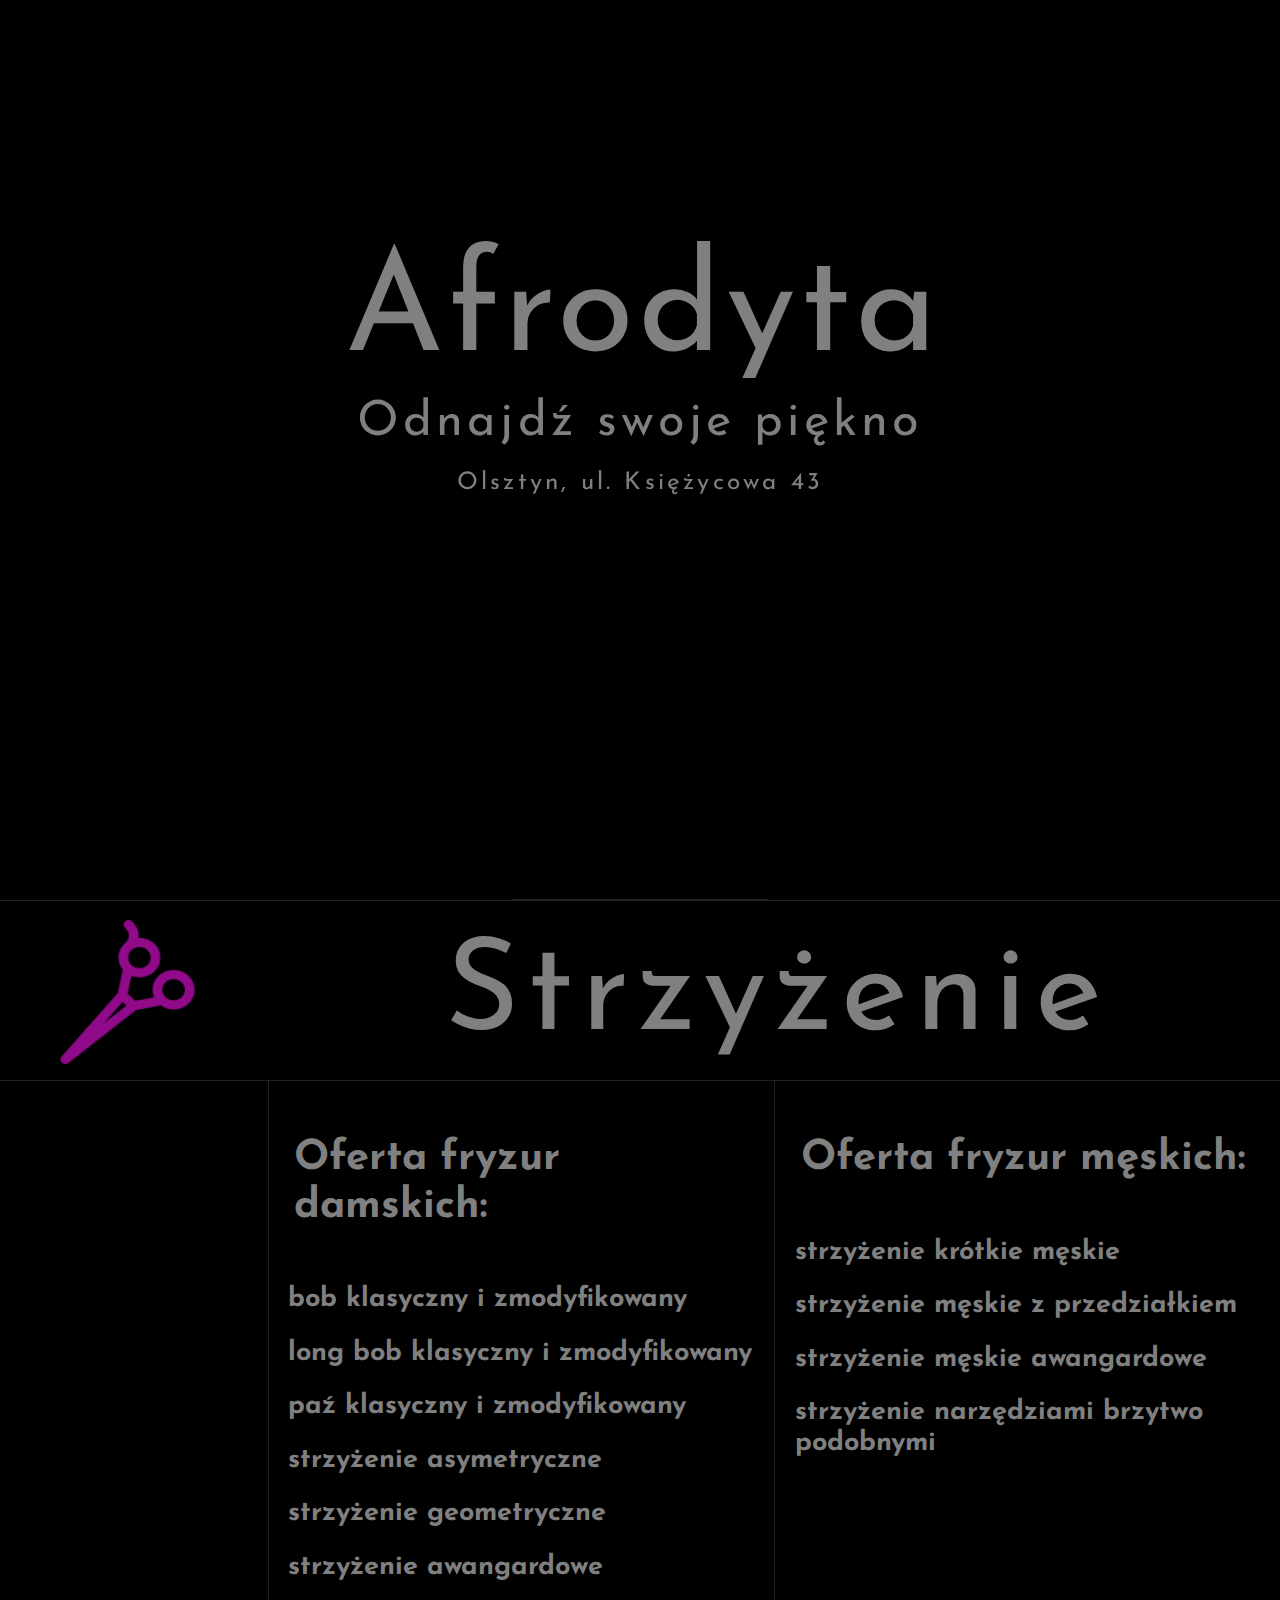
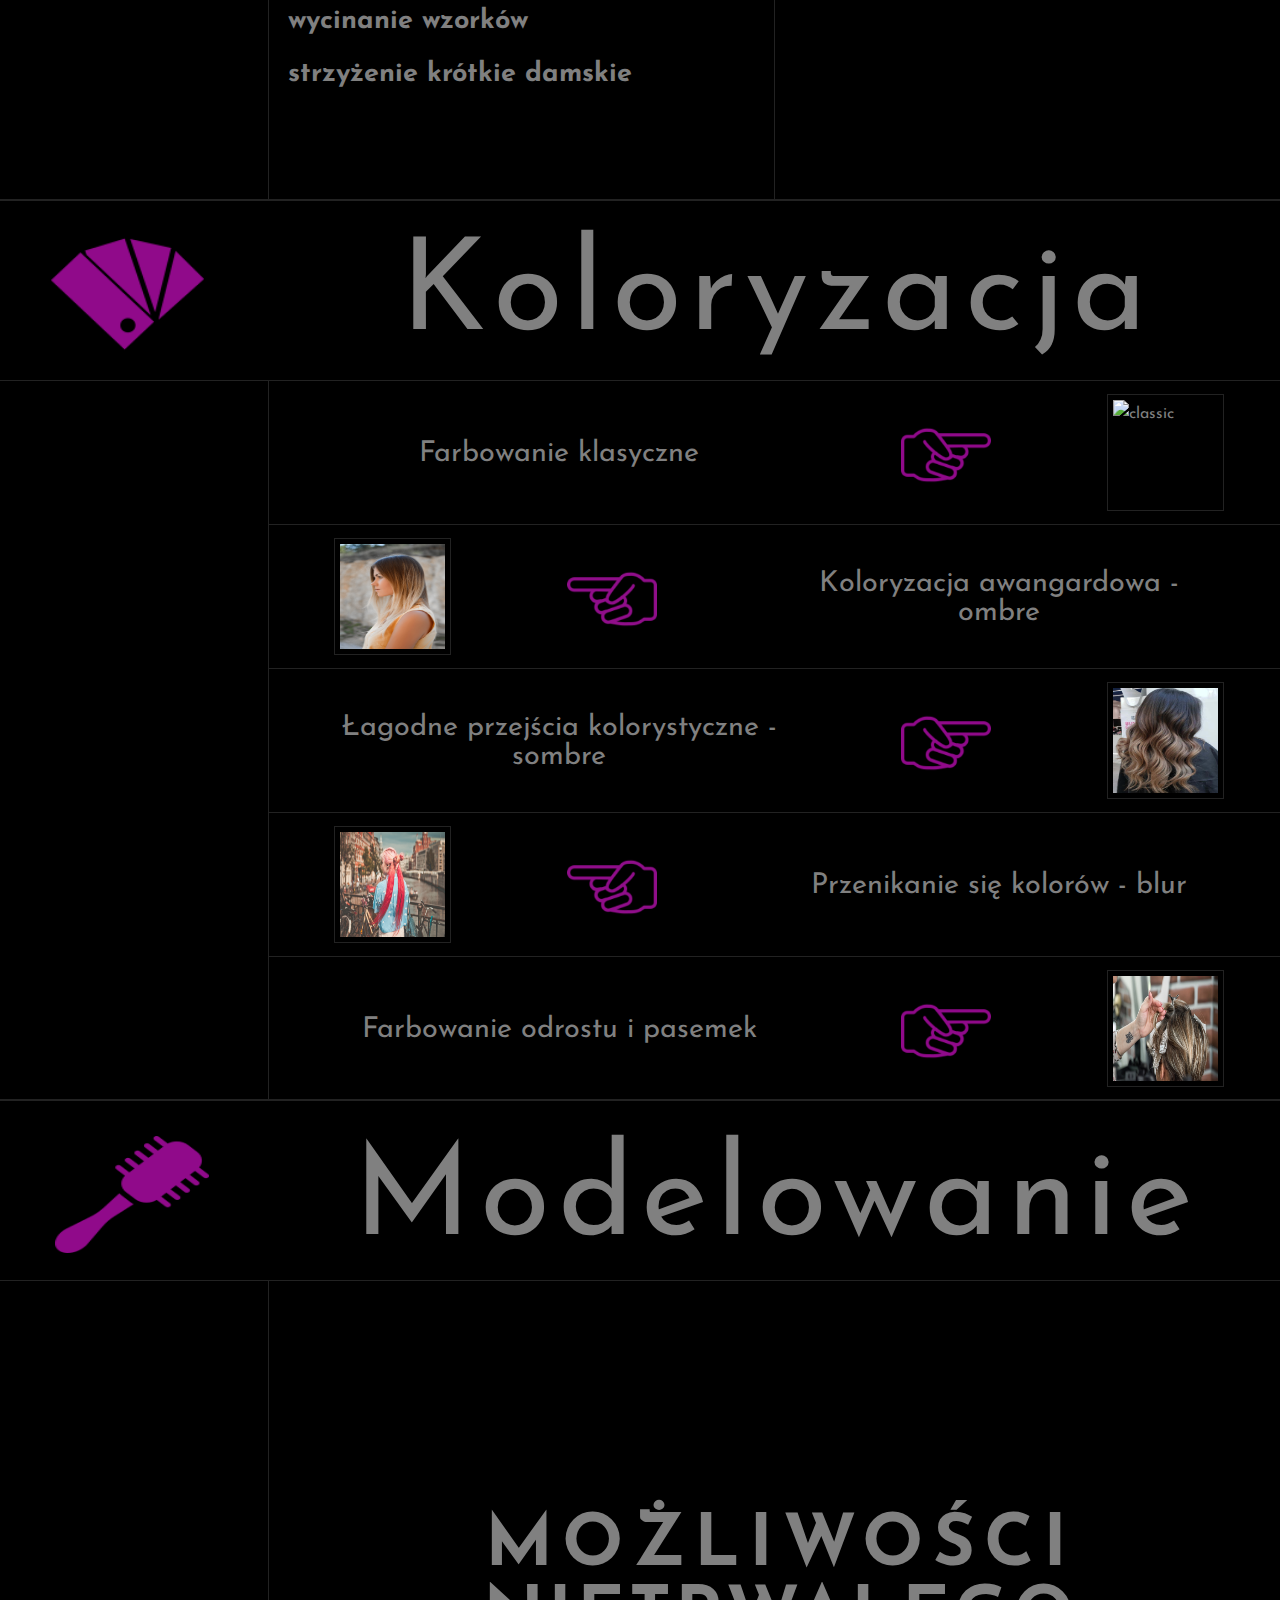
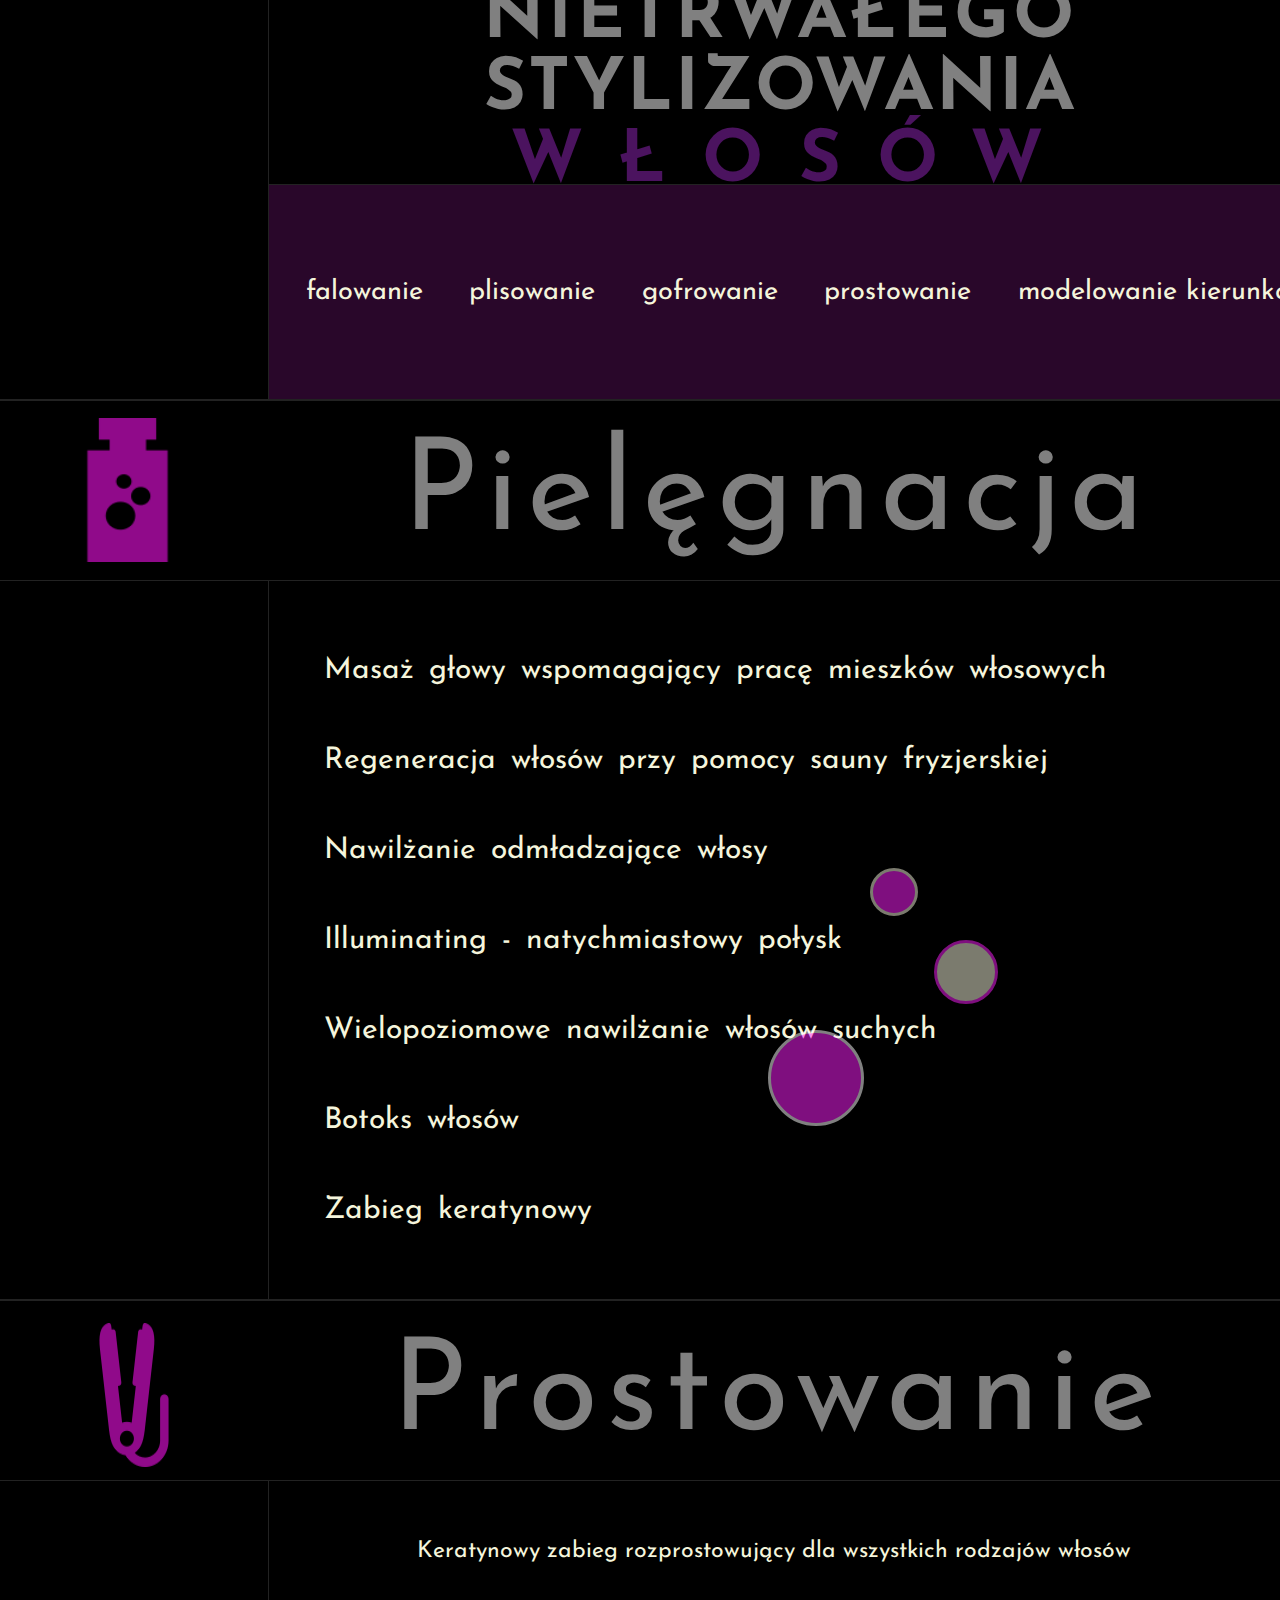
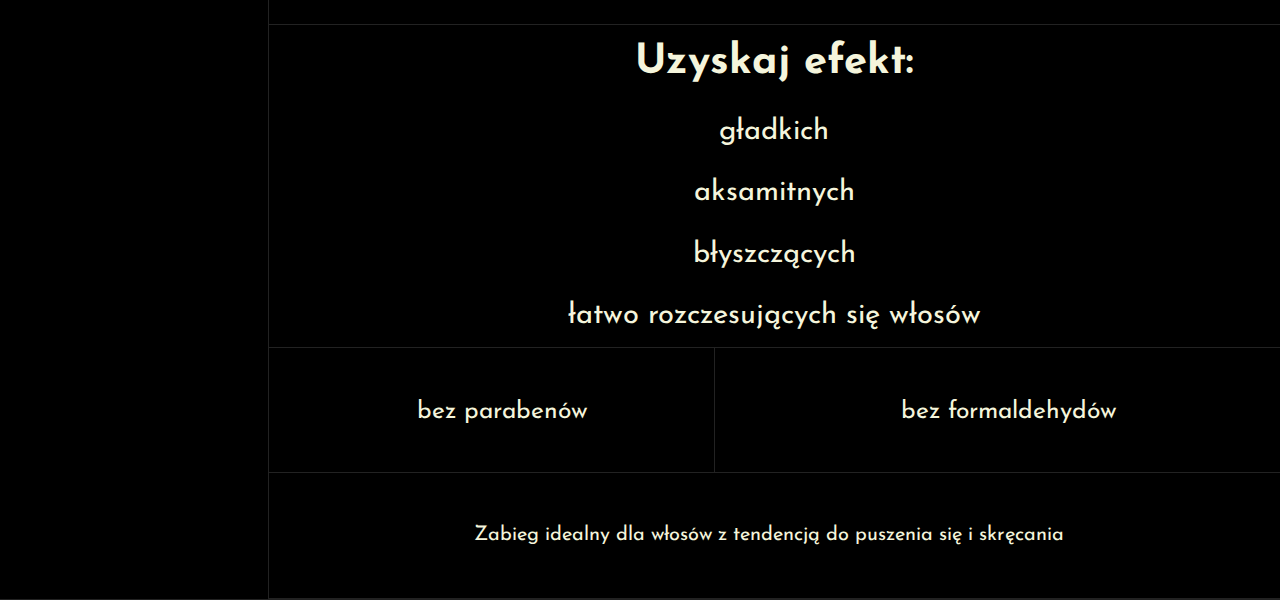
==== commit 46521707: "Section5 with media querries" ====
--- a/index.html
+++ b/index.html
@@ -34,7 +34,7 @@
             <li id = "2">Koloryzacja</li>
             <li id = "3">Modelowanie</li>
             <li id = "4">Pielęgnacja</li>
-            <li id = "5">Baleyage</li>
+            <li id = "5">Prostowanie</li>
             <li id = "6">Upięcia</li>
         </ul>
     </nav>
@@ -65,7 +65,7 @@
                     <p id = "2" class = "mapPp mapP2">Koloryzacja</p>
                     <p id = "3" class = "mapPp mapP3">Modelowanie</p>
                     <p id = "4" class = "mapPp mapP4">Pielęgnacja</p>
-                    <p id = "5" class = "mapPp mapP5">Baleyage</p>
+                    <p id = "5" class = "mapPp mapP5">Prostowanie</p>
                     <p id = "6" class = "mapPp mapP6">Upięcia</p>
                 </div>
                 <div class = "filler"></div>
@@ -288,7 +288,46 @@
             </div>
         </div>
         <div class = "right">
-            <img id = "image4" class = "sideImg" src ="images/pielegnacja.jpg" alt = "pilegnacja">
+            <img id = "image4" class = "sideImg" src ="images/pielegnacja.jpg" alt = "pielegnacja">
+        </div>
+    </section>
+    <section id = "section5">
+        <img class = "symbol5" src = "images/hair-straightner.png" alt = "prostownica">
+        <div class = "left"></div>
+        <div class = "center">
+            <div class = "sectionHead">
+                <p>Prostowanie</p>
+            </div>
+            <div class = "section5Wrap">
+                <div class = "upperDiv">
+                    <p>Keratynowy zabieg rozprostowujący dla wszystkich rodzajów włosów</p>
+                </div>
+                <div class = "mediumDiv">
+                    <h1>Uzyskaj efekt:</h1>
+                    <p>gładkich</p>
+                    <p>aksamitnych</p>
+                    <p>błyszczących</p>
+                    <p>łatwo rozczesujących się włosów</p>
+                </div>
+                <div class = "lowerDiv">
+                    <div class = "upperOfLowerDiv">
+                        <div class = "leftDiv">
+                            <i class="fas fa-check"></i>
+                            <p>bez parabenów</p>
+                        </div>
+                        <div class = "rightDiv">
+                            <i class="fas fa-check"></i>
+                            <p>bez formaldehydów</p>
+                        </div>
+                    </div>
+                    <div class = "lowerOfLowerDiv">
+                        <p>Zabieg idealny dla włosów z tendencją do puszenia się i skręcania</p>
+                    </div>
+                </div>
+            </div>
+        </div>
+        <div class = "right">
+            <img id = "image5" class = "sideImg" src ="images/prostowanie.jpg" alt = "prostowanie">
         </div>
     </section>
     <script src="js/Animations.js"></script>
--- a/css/style.css
+++ b/css/style.css
@@ -170,7 +170,7 @@
   border-top: solid 1px #222222;
 }
 
-html body section .symbol1, html body section .symbol2, html body section .symbol3, html body section .symbol4 {
+html body section .symbol1, html body section .symbol2, html body section .symbol3, html body section .symbol4, html body section .symbol5, html body section .symbol6 {
   position: absolute;
   opacity: 0.6;
   z-index: 2;
@@ -793,7 +793,7 @@
   }
   #section1 .center .sectionHead, #section2 .center .sectionHead, #section3 .center .sectionHead, #section4 .center .sectionHead, #section5 .center .sectionHead, #section6 .center .sectionHead {
     left: 0;
-    padding-left: 20.4vw;
+    padding-left: 20vw;
     width: 100%;
   }
   #section1 .center .sectionHead p, #section2 .center .sectionHead p, #section3 .center .sectionHead p, #section4 .center .sectionHead p, #section5 .center .sectionHead p, #section6 .center .sectionHead p {
@@ -1022,6 +1022,123 @@
   #section4 .center .section4Wrap .verticalP {
     display: none;
   }
+  #section5 .symbol5 {
+    top: 502vh;
+    left: 2vw;
+  }
+  #section5 .center .sectionHead p {
+    font-size: 2.5em;
+  }
+  #section5 .center .section5Wrap {
+    width: 100%;
+    height: 80%;
+    margin-top: 20vh;
+  }
+  #section5 .center .section5Wrap div {
+    text-align: center;
+    font-size: 1.3em;
+  }
+  #section5 .center .section5Wrap .upperDiv {
+    height: 20%;
+    display: -webkit-box;
+    display: -ms-flexbox;
+    display: flex;
+    -webkit-box-orient: vertical;
+    -webkit-box-direction: normal;
+        -ms-flex-direction: column;
+            flex-direction: column;
+    -webkit-box-pack: center;
+        -ms-flex-pack: center;
+            justify-content: center;
+    border-bottom: solid 1px #222222;
+  }
+  #section5 .center .section5Wrap .upperDiv p {
+    font-size: .9em;
+    color: beige;
+  }
+  #section5 .center .section5Wrap .mediumDiv {
+    display: -webkit-box;
+    display: -ms-flexbox;
+    display: flex;
+    -webkit-box-orient: vertical;
+    -webkit-box-direction: normal;
+        -ms-flex-direction: column;
+            flex-direction: column;
+    -ms-flex-pack: distribute;
+        justify-content: space-around;
+    height: 45%;
+    border-bottom: solid 1px #222222;
+  }
+  #section5 .center .section5Wrap .mediumDiv h1, #section5 .center .section5Wrap .mediumDiv p {
+    color: beige;
+    -webkit-animation: pColor 3s ease-in infinite alternate;
+            animation: pColor 3s ease-in infinite alternate;
+  }
+  #section5 .center .section5Wrap .lowerDiv {
+    height: 35%;
+    border-bottom: solid 1px #222222;
+  }
+  #section5 .center .section5Wrap .lowerDiv .upperOfLowerDiv {
+    display: -webkit-box;
+    display: -ms-flexbox;
+    display: flex;
+    height: 50%;
+    -webkit-box-orient: horizontal;
+    -webkit-box-direction: normal;
+        -ms-flex-direction: row;
+            flex-direction: row;
+    border-bottom: solid 1px #222222;
+  }
+  #section5 .center .section5Wrap .lowerDiv .upperOfLowerDiv .leftDiv, #section5 .center .section5Wrap .lowerDiv .upperOfLowerDiv .rightDiv {
+    display: -webkit-box;
+    display: -ms-flexbox;
+    display: flex;
+    -webkit-box-orient: horizontal;
+    -webkit-box-direction: normal;
+        -ms-flex-direction: row;
+            flex-direction: row;
+    -webkit-box-pack: center;
+        -ms-flex-pack: center;
+            justify-content: center;
+    -webkit-box-align: center;
+        -ms-flex-align: center;
+            align-items: center;
+    height: 100%;
+  }
+  #section5 .center .section5Wrap .lowerDiv .upperOfLowerDiv .leftDiv i, #section5 .center .section5Wrap .lowerDiv .upperOfLowerDiv .leftDiv p, #section5 .center .section5Wrap .lowerDiv .upperOfLowerDiv .rightDiv i, #section5 .center .section5Wrap .lowerDiv .upperOfLowerDiv .rightDiv p {
+    font-size: .6em;
+    padding-left: .5em;
+    color: #FD1EFE;
+  }
+  #section5 .center .section5Wrap .lowerDiv .upperOfLowerDiv .leftDiv p, #section5 .center .section5Wrap .lowerDiv .upperOfLowerDiv .rightDiv p {
+    padding-top: .2em;
+    color: beige;
+  }
+  #section5 .center .section5Wrap .lowerDiv .upperOfLowerDiv .rightDiv {
+    border-left: solid 1px #222222;
+    width: 56%;
+  }
+  #section5 .center .section5Wrap .lowerDiv .upperOfLowerDiv .leftDiv {
+    width: 44%;
+  }
+  #section5 .center .section5Wrap .lowerDiv .lowerOfLowerDiv {
+    display: -webkit-box;
+    display: -ms-flexbox;
+    display: flex;
+    height: 50%;
+    /* width: 85% */
+    -webkit-box-align: center;
+        -ms-flex-align: center;
+            align-items: center;
+    -webkit-box-pack: center;
+        -ms-flex-pack: center;
+            justify-content: center;
+    padding: 0 21% 0 5%;
+  }
+  #section5 .center .section5Wrap .lowerDiv .lowerOfLowerDiv p {
+    font-size: .6em;
+    color: beige;
+  }
   * {
     color: blue;
   }
@@ -1211,9 +1328,6 @@
   #section3 .center .section3Cover {
     width: 75vw;
   }
-  #section4 .center .section4Wrap {
-    background-color: darkslategray;
-  }
   #section4 .center .section4Wrap div {
     display: none;
   }
@@ -1225,6 +1339,12 @@
     font-size: 1.1em;
     -webkit-animation: pColor 3s ease-in infinite alternate;
             animation: pColor 3s ease-in infinite alternate;
+  }
+  #section5 .center .section5Wrap .lowerDiv .upperOfLowerDiv .rightDiv, #section5 .center .section5Wrap .lowerDiv .upperOfLowerDiv .leftDiv {
+    font-size: 1em;
+  }
+  #section5 .center .section5Wrap .lowerDiv .upperOfLowerDiv .rightDiv p, #section5 .center .section5Wrap .lowerDiv .upperOfLowerDiv .leftDiv p {
+    padding-left: 0;
   }
   * {
     color: gray;
@@ -1349,6 +1469,9 @@
   #section4 .center .section4Wrap .verticalP {
     font-size: 1.2em;
   }
+  #section5 .mediumDiv {
+    padding: 0 3%;
+  }
   * {
     color: orange;
   }
@@ -1510,6 +1633,15 @@
   #section4 .center .section4Wrap .verticalP {
     font-size: 1.4em;
   }
+  #section5 .center .section5Wrap .upperDiv {
+    font-size: 1.5em;
+  }
+  #section5 .center .section5Wrap .lowerDiv .upperOfLowerDiv .rightDiv, #section5 .center .section5Wrap .lowerDiv .upperOfLowerDiv .leftDiv {
+    font-size: 1.05em;
+  }
+  #section5 .center .section5Wrap .lowerDiv .lowerOfLowerDiv {
+    font-size: 1.5em;
+  }
   * {
     color: gray;
   }
@@ -1543,6 +1675,23 @@
   #section4 .center .section4Wrap .verticalP {
     font-size: 1.3em;
   }
+  #section5 .center .section5Wrap .upperDiv {
+    padding: 0 3%;
+    font-size: 1.7em;
+  }
+  #section5 .center .section5Wrap .lowerDiv .upperOfLowerDiv .rightDiv i, #section5 .center .section5Wrap .lowerDiv .upperOfLowerDiv .leftDiv i {
+    padding: 0 4% 0 0;
+  }
+  #section5 .center .section5Wrap .lowerDiv .upperOfLowerDiv .rightDiv p, #section5 .center .section5Wrap .lowerDiv .upperOfLowerDiv .leftDiv p {
+    font-size: .65em;
+  }
+  #section5 .center .section5Wrap .lowerDiv .upperOfLowerDiv .leftDiv i {
+    margin-left: 1%;
+  }
+  #section5 .center .section5Wrap .lowerDiv .lowerOfLowerDiv {
+    padding-right: 10%;
+    font-size: 1.7em;
+  }
   * {
     color: blue;
   }
@@ -1621,6 +1770,19 @@
   #section4 .center .section4Wrap .verticalP {
     font-size: 1.4em;
   }
+  #section5 .center .section5Wrap .lowerDiv .upperOfLowerDiv .rightDiv i, #section5 .center .section5Wrap .lowerDiv .upperOfLowerDiv .leftDiv i {
+    padding: 0 2% 0 3%;
+  }
+  #section5 .center .section5Wrap .lowerDiv .upperOfLowerDiv .rightDiv p, #section5 .center .section5Wrap .lowerDiv .upperOfLowerDiv .leftDiv p {
+    font-size: .7em;
+  }
+  #section5 .center .section5Wrap .lowerDiv .upperOfLowerDiv .leftDiv i {
+    margin-left: 1%;
+  }
+  #section5 .center .section5Wrap .lowerDiv .lowerOfLowerDiv {
+    padding-right: 15%;
+    font-size: 1.7em;
+  }
   * {
     color: pink;
   }
@@ -1731,6 +1893,15 @@
   #section1 .center .sectionWrap1 p, #section1 .center .sectionWrap2 p, #section2 .center .sectionWrap1 p, #section2 .center .sectionWrap2 p, #section3 .center .sectionWrap1 p, #section3 .center .sectionWrap2 p, #section4 .center .sectionWrap1 p, #section4 .center .sectionWrap2 p, #section5 .center .sectionWrap1 p, #section5 .center .sectionWrap2 p, #section6 .center .sectionWrap1 p, #section6 .center .sectionWrap2 p {
     font-size: 4vh;
   }
+  #section1 .circle, #section2 .circle, #section3 .circle, #section4 .circle, #section5 .circle, #section6 .circle {
+    right: -1.5%;
+    bottom: -2.8%;
+  }
+  #section1 .circle #arrow, #section2 .circle #arrow, #section3 .circle #arrow, #section4 .circle #arrow, #section5 .circle #arrow, #section6 .circle #arrow {
+    width: 1.6em;
+    height: 1.6em;
+    line-height: 0.8;
+  }
   #section2 .symbol2 {
     top: 202.5vh;
   }
@@ -1761,6 +1932,22 @@
   #section4 .symbol4 {
     top: 402.5vh;
     left: 2.5vw;
+  }
+  #section5 .symbol5 {
+    top: 502vh;
+    left: 2.5vw;
+  }
+  #section5 .center .section5Wrap .mediumDiv h1 {
+    font-size: 1em;
+  }
+  #section5 .center .section5Wrap .mediumDiv p {
+    font-size: .7em;
+  }
+  #section5 .center .section5Wrap .lowerDiv .upperOfLowerDiv .rightDiv p, #section5 .center .section5Wrap .lowerDiv .upperOfLowerDiv .leftDiv p {
+    font-size: .5em;
+  }
+  #section5 .center .section5Wrap .lowerDiv .lowerOfLowerDiv {
+    padding-right: 12%;
   }
   * {
     color: orange;
@@ -1922,6 +2109,12 @@
   }
   #section4 .center .section4Wrap {
     font-size: 1.1em;
+  }
+  #section5 .symbol5 {
+    left: 0;
+  }
+  #section5 .center .section5Wrap .lowerDiv .lowerOfLowerDiv {
+    padding-right: 8%;
   }
   * {
     color: brown;
@@ -2103,9 +2296,6 @@
   #section3 .center .section3Cover {
     width: 70vw;
   }
-  #section4 .center .section4Wrap {
-    background-color: darkslategray;
-  }
   #section4 .center .section4Wrap .verticalP {
     display: block;
     font-size: 2em;
@@ -2118,6 +2308,21 @@
   }
   #section4 .center .section4Wrap div p {
     display: none;
+  }
+  #section5 .center .section5Wrap .mediumDiv h1 {
+    font-size: 2em;
+  }
+  #section5 .center .section5Wrap .mediumDiv p {
+    font-size: 1.4em;
+  }
+  #section5 .center .section5Wrap .lowerDiv .upperOfLowerDiv .rightDiv p, #section5 .center .section5Wrap .lowerDiv .upperOfLowerDiv .leftDiv p {
+    font-size: .8em;
+  }
+  #section5 .center .section5Wrap .lowerDiv .upperOfLowerDiv .leftDiv p {
+    padding-left: 2%;
+  }
+  #section5 .center .section5Wrap .lowerDiv .lowerOfLowerDiv {
+    padding-right: 4%;
   }
   * {
     color: lightblue;
@@ -2211,6 +2416,15 @@
   #section1 .center .sectionWrap1 p, #section1 .center .sectionWrap2 p, #section2 .center .sectionWrap1 p, #section2 .center .sectionWrap2 p, #section3 .center .sectionWrap1 p, #section3 .center .sectionWrap2 p, #section4 .center .sectionWrap1 p, #section4 .center .sectionWrap2 p, #section5 .center .sectionWrap1 p, #section5 .center .sectionWrap2 p, #section6 .center .sectionWrap1 p, #section6 .center .sectionWrap2 p {
     font-size: .9em;
   }
+  #section1 .circle, #section2 .circle, #section3 .circle, #section4 .circle, #section5 .circle, #section6 .circle {
+    right: -1.5%;
+    bottom: -2.8%;
+  }
+  #section1 .circle #arrow, #section2 .circle #arrow, #section3 .circle #arrow, #section4 .circle #arrow, #section5 .circle #arrow, #section6 .circle #arrow {
+    width: 1.6em;
+    height: 1.6em;
+    line-height: 0.8;
+  }
   #section2 .symbol2 {
     top: 203.5vh;
   }
@@ -2267,6 +2481,22 @@
   }
   #section4 .center .section4Wrap div p {
     font-size: 1.1em;
+  }
+  #section5 .symbol5 {
+    top: 502vh;
+    left: 2.5vw;
+  }
+  #section5 .center .section5Wrap .mediumDiv h1 {
+    font-size: 1.2em;
+  }
+  #section5 .center .section5Wrap .mediumDiv p {
+    font-size: .8em;
+  }
+  #section5 .center .section5Wrap .lowerDiv .upperOfLowerDiv .rightDiv p, #section5 .center .section5Wrap .lowerDiv .upperOfLowerDiv .leftDiv p {
+    font-size: .7em;
+  }
+  #section5 .center .section5Wrap .lowerDiv .lowerOfLowerDiv {
+    padding-right: 12%;
   }
   * {
     color: darkorchid;
@@ -2419,7 +2649,6 @@
     top: 403.2vh;
   }
   #section4 .center .section4Wrap {
-    background-color: darkslategray;
     -webkit-box-align: center;
         -ms-flex-align: center;
             align-items: center;
@@ -2431,6 +2660,9 @@
 }
 
 @media (min-width: 730px) and (min-height: 410px) and (orientation: landscape) {
+  .burger {
+    font-size: 2em;
+  }
   #section1 .symbol1, #section1 .symbol2, #section1 .symbol3, #section1 .symbol4, #section1 .symbol5, #section1 .symbol6, #section2 .symbol1, #section2 .symbol2, #section2 .symbol3, #section2 .symbol4, #section2 .symbol5, #section2 .symbol6, #section3 .symbol1, #section3 .symbol2, #section3 .symbol3, #section3 .symbol4, #section3 .symbol5, #section3 .symbol6, #section4 .symbol1, #section4 .symbol2, #section4 .symbol3, #section4 .symbol4, #section4 .symbol5, #section4 .symbol6, #section5 .symbol1, #section5 .symbol2, #section5 .symbol3, #section5 .symbol4, #section5 .symbol5, #section5 .symbol6, #section6 .symbol1, #section6 .symbol2, #section6 .symbol3, #section6 .symbol4, #section6 .symbol5, #section6 .symbol6 {
     top: 103vh;
     left: 3.5vw;
@@ -2487,8 +2719,15 @@
   #section1 .center .sectionWrap1 p, #section1 .center .sectionWrap2 p, #section2 .center .sectionWrap1 p, #section2 .center .sectionWrap2 p, #section3 .center .sectionWrap1 p, #section3 .center .sectionWrap2 p, #section4 .center .sectionWrap1 p, #section4 .center .sectionWrap2 p, #section5 .center .sectionWrap1 p, #section5 .center .sectionWrap2 p, #section6 .center .sectionWrap1 p, #section6 .center .sectionWrap2 p {
     font-size: 15px;
   }
+  #section1 .circle, #section2 .circle, #section3 .circle, #section4 .circle, #section5 .circle, #section6 .circle {
+    right: 0;
+    bottom: 0;
+  }
   #section1 .circle #arrow, #section2 .circle #arrow, #section3 .circle #arrow, #section4 .circle #arrow, #section5 .circle #arrow, #section6 .circle #arrow {
-    padding-top: 9px;
+    width: 2em;
+    height: 2em;
+    line-height: 1.2;
+    font-size: 1.5em;
   }
   #section2 .symbol2 {
     top: 203.5vh;
@@ -2530,6 +2769,19 @@
         -ms-flex-align: start;
             align-items: flex-start;
   }
+  #section5 .symbol5 {
+    top: 502vh;
+  }
+  #section5 .center .section5Wrap .mediumDiv h1 {
+    font-size: 1.5em;
+  }
+  #section5 .center .section5Wrap .mediumDiv p {
+    font-size: 1em;
+  }
+  #section5 .center .section5Wrap .lowerDiv .lowerOfLowerDiv {
+    padding-right: 6%;
+    font-size: 1.4em;
+  }
   * {
     color: white;
   }
@@ -2551,8 +2803,7 @@
   }
   .burger {
     top: 1vh;
-    left: 96.3vw;
-    font-size: 6vh;
+    left: 95.3vw;
   }
   .headerP {
     display: none;
@@ -2622,7 +2873,6 @@
     width: 83%;
   }
   section .center .sectionHead p {
-    margin-top: 1.5%;
     font-size: 17vh;
   }
   section .center .sectionWrap1 h1, section .center .sectionWrap2 h1 {
@@ -2640,6 +2890,9 @@
 }
 
 @media (min-width: 767px) and (min-height: 1023px) and (orientation: portrait) {
+  .burger {
+    left: 94.5vw;
+  }
   #section1 .left .map .mapP .mapPp, #section2 .left .map .mapP .mapPp {
     font-size: 30px;
   }
@@ -2699,14 +2952,15 @@
     height: 20%;
   }
   #section1 .circle, #section2 .circle {
-    width: 100px;
-    height: 100px;
+    right: 2%;
+    bottom: 1.5%;
   }
   #section1 .circle #arrow, #section2 .circle #arrow {
-    width: 95px;
-    height: 95px;
+    width: 2em;
+    height: 2em;
     padding-top: 20px;
-    font-size: 50px;
+    font-size: 2em;
+    line-height: 0.7;
   }
   #section2 .center .sectionHead p {
     font-size: 7em;
@@ -2752,6 +3006,22 @@
   }
   #section3 .center .section3Cover {
     width: 70vw;
+  }
+  #section5 .center .section5Wrap .mediumDiv h1 {
+    font-size: 2em;
+  }
+  #section5 .center .section5Wrap .mediumDiv p {
+    font-size: 1.4em;
+  }
+  #section5 .center .section5Wrap .lowerDiv .upperOfLowerDiv .rightDiv p, #section5 .center .section5Wrap .lowerDiv .upperOfLowerDiv .leftDiv p {
+    font-size: 1em;
+    padding-left: 1%;
+  }
+  #section5 .center .section5Wrap .lowerDiv .upperOfLowerDiv .rightDiv i, #section5 .center .section5Wrap .lowerDiv .upperOfLowerDiv .leftDiv i {
+    font-size: 1em;
+  }
+  #section5 .center .section5Wrap .lowerDiv .lowerOfLowerDiv {
+    padding-right: 4%;
   }
   * {
     color: royalblue;
@@ -2850,7 +3120,6 @@
     width: 84%;
   }
   #section1 .center .sectionHead p, #section2 .center .sectionHead p, #section3 .center .sectionHead p, #section4 .center .sectionHead p, #section5 .center .sectionHead p, #section6 .center .sectionHead p {
-    margin-top: 1.5%;
     font-size: 17vh;
   }
   #section1 .center .sectionWrap1 h1, #section1 .center .sectionWrap2 h1, #section2 .center .sectionWrap1 h1, #section2 .center .sectionWrap2 h1, #section3 .center .sectionWrap1 h1, #section3 .center .sectionWrap2 h1, #section4 .center .sectionWrap1 h1, #section4 .center .sectionWrap2 h1, #section5 .center .sectionWrap1 h1, #section5 .center .sectionWrap2 h1, #section6 .center .sectionWrap1 h1, #section6 .center .sectionWrap2 h1 {
@@ -2859,8 +3128,14 @@
   #section1 .center .sectionWrap1 p, #section1 .center .sectionWrap2 p, #section2 .center .sectionWrap1 p, #section2 .center .sectionWrap2 p, #section3 .center .sectionWrap1 p, #section3 .center .sectionWrap2 p, #section4 .center .sectionWrap1 p, #section4 .center .sectionWrap2 p, #section5 .center .sectionWrap1 p, #section5 .center .sectionWrap2 p, #section6 .center .sectionWrap1 p, #section6 .center .sectionWrap2 p {
     font-size: 15px;
   }
+  #section1 .circle, #section2 .circle, #section3 .circle, #section4 .circle, #section5 .circle, #section6 .circle {
+    bottom: -1%;
+    right: -0.6%;
+  }
   #section1 .circle #arrow, #section2 .circle #arrow, #section3 .circle #arrow, #section4 .circle #arrow, #section5 .circle #arrow, #section6 .circle #arrow {
-    padding-top: 9px;
+    width: 1.8em;
+    height: 1.8em;
+    line-height: 1;
   }
   #section2 .symbol2 {
     width: 10vw;
@@ -2918,6 +3193,18 @@
     -webkit-box-align: start;
         -ms-flex-align: start;
             align-items: flex-start;
+  }
+  #section5 .symbol5 {
+    top: 502.5vh;
+  }
+  #section5 .center .section5Wrap .mediumDiv h1 {
+    font-size: 1.5em;
+  }
+  #section5 .center .section5Wrap .mediumDiv p {
+    font-size: .9em;
+  }
+  #section5 .center .section5Wrap .lowerDiv .lowerOfLowerDiv {
+    padding: 0;
   }
   * {
     color: lightgreen;
@@ -3326,7 +3613,9 @@
     width: 47vw;
     padding: 0 .4em;
     font-size: 1.25em;
-    background-color: darkslategray;
+  }
+  #section5 .symbol5 {
+    top: 502vh;
   }
   * {
     color: green;
@@ -3369,27 +3658,27 @@
     height: 20vh;
     padding-top: 0.5vh;
   }
-  #section1 .symbol1, #section1 .symbol2, #section1 .symbol4, #section2 .symbol1, #section2 .symbol2, #section2 .symbol4, #section3 .symbol1, #section3 .symbol2, #section3 .symbol4, #section4 .symbol1, #section4 .symbol2, #section4 .symbol4 {
+  #section1 .symbol1, #section1 .symbol2, #section1 .symbol4, #section2 .symbol1, #section2 .symbol2, #section2 .symbol4, #section3 .symbol1, #section3 .symbol2, #section3 .symbol4, #section4 .symbol1, #section4 .symbol2, #section4 .symbol4, #section5 .symbol1, #section5 .symbol2, #section5 .symbol4 {
     width: 17vh;
     left: 4vw;
     display: block;
   }
-  #section1 .left, #section2 .left, #section3 .left, #section4 .left {
+  #section1 .left, #section2 .left, #section3 .left, #section4 .left, #section5 .left {
     width: 21vw;
   }
-  #section1 .left .symbol, #section2 .left .symbol, #section3 .left .symbol, #section4 .left .symbol {
+  #section1 .left .symbol, #section2 .left .symbol, #section3 .left .symbol, #section4 .left .symbol, #section5 .left .symbol {
     width: 21vw;
   }
-  #section1 .left .map, #section2 .left .map, #section3 .left .map, #section4 .left .map {
+  #section1 .left .map, #section2 .left .map, #section3 .left .map, #section4 .left .map, #section5 .left .map {
     width: 21vw;
   }
-  #section1 .left .map .mapNav, #section2 .left .map .mapNav, #section3 .left .map .mapNav, #section4 .left .map .mapNav {
-    display: none;
-  }
-  #section1 .left .map .mapNavBorders div, #section2 .left .map .mapNavBorders div, #section3 .left .map .mapNavBorders div, #section4 .left .map .mapNavBorders div {
-    display: none;
-  }
-  #section1 .left .map .mapP .mapPp, #section2 .left .map .mapP .mapPp, #section3 .left .map .mapP .mapPp, #section4 .left .map .mapP .mapPp {
+  #section1 .left .map .mapNav, #section2 .left .map .mapNav, #section3 .left .map .mapNav, #section4 .left .map .mapNav, #section5 .left .map .mapNav {
+    display: none;
+  }
+  #section1 .left .map .mapNavBorders div, #section2 .left .map .mapNavBorders div, #section3 .left .map .mapNavBorders div, #section4 .left .map .mapNavBorders div, #section5 .left .map .mapNavBorders div {
+    display: none;
+  }
+  #section1 .left .map .mapP .mapPp, #section2 .left .map .mapP .mapPp, #section3 .left .map .mapP .mapPp, #section4 .left .map .mapP .mapPp, #section5 .left .map .mapP .mapPp {
     left: undefined;
     right: undefined;
     width: 91%;
@@ -3400,34 +3689,34 @@
     letter-spacing: 2.7px;
     margin: 0 0 0 1vw;
   }
-  #section1 .left .map .filler, #section1 .left .map .filler2, #section2 .left .map .filler, #section2 .left .map .filler2, #section3 .left .map .filler, #section3 .left .map .filler2, #section4 .left .map .filler, #section4 .left .map .filler2 {
-    display: none;
-  }
-  #section1 .left .logo, #section2 .left .logo, #section3 .left .logo, #section4 .left .logo {
+  #section1 .left .map .filler, #section1 .left .map .filler2, #section2 .left .map .filler, #section2 .left .map .filler2, #section3 .left .map .filler, #section3 .left .map .filler2, #section4 .left .map .filler, #section4 .left .map .filler2, #section5 .left .map .filler, #section5 .left .map .filler2 {
+    display: none;
+  }
+  #section1 .left .logo, #section2 .left .logo, #section3 .left .logo, #section4 .left .logo, #section5 .left .logo {
     width: 21%;
   }
-  #section1 .center, #section2 .center, #section3 .center, #section4 .center {
+  #section1 .center, #section2 .center, #section3 .center, #section4 .center, #section5 .center {
     width: 79%;
   }
-  #section1 .center .sectionHead, #section2 .center .sectionHead, #section3 .center .sectionHead, #section4 .center .sectionHead {
+  #section1 .center .sectionHead, #section2 .center .sectionHead, #section3 .center .sectionHead, #section4 .center .sectionHead, #section5 .center .sectionHead {
     left: 0;
     width: 100vw;
     padding: 0 0 0 21.4vw;
   }
-  #section1 .center .sectionHead p, #section2 .center .sectionHead p, #section3 .center .sectionHead p, #section4 .center .sectionHead p {
+  #section1 .center .sectionHead p, #section2 .center .sectionHead p, #section3 .center .sectionHead p, #section4 .center .sectionHead p, #section5 .center .sectionHead p {
     margin-top: 1.5%;
     font-size: 8em;
   }
-  #section1 .center .sectionWrap1 h1, #section1 .center .sectionWrap2 h1, #section2 .center .sectionWrap1 h1, #section2 .center .sectionWrap2 h1, #section3 .center .sectionWrap1 h1, #section3 .center .sectionWrap2 h1, #section4 .center .sectionWrap1 h1, #section4 .center .sectionWrap2 h1 {
+  #section1 .center .sectionWrap1 h1, #section1 .center .sectionWrap2 h1, #section2 .center .sectionWrap1 h1, #section2 .center .sectionWrap2 h1, #section3 .center .sectionWrap1 h1, #section3 .center .sectionWrap2 h1, #section4 .center .sectionWrap1 h1, #section4 .center .sectionWrap2 h1, #section5 .center .sectionWrap1 h1, #section5 .center .sectionWrap2 h1 {
     font-size: 4.6vh;
   }
-  #section1 .center .sectionWrap1 p, #section1 .center .sectionWrap2 p, #section2 .center .sectionWrap1 p, #section2 .center .sectionWrap2 p, #section3 .center .sectionWrap1 p, #section3 .center .sectionWrap2 p, #section4 .center .sectionWrap1 p, #section4 .center .sectionWrap2 p {
+  #section1 .center .sectionWrap1 p, #section1 .center .sectionWrap2 p, #section2 .center .sectionWrap1 p, #section2 .center .sectionWrap2 p, #section3 .center .sectionWrap1 p, #section3 .center .sectionWrap2 p, #section4 .center .sectionWrap1 p, #section4 .center .sectionWrap2 p, #section5 .center .sectionWrap1 p, #section5 .center .sectionWrap2 p {
     font-size: 3vh;
   }
-  #section1 .right, #section2 .right, #section3 .right, #section4 .right {
-    display: none;
-  }
-  #section1 .right img, #section2 .right img, #section3 .right img, #section4 .right img {
+  #section1 .right, #section2 .right, #section3 .right, #section4 .right, #section5 .right {
+    display: none;
+  }
+  #section1 .right img, #section2 .right img, #section3 .right img, #section4 .right img, #section5 .right img {
     display: none;
   }
   #section2 .center .container {
@@ -3467,7 +3756,22 @@
     width: 72vw;
     padding: 0 .4em;
     font-size: 1.7em;
-    background-color: darkslategray;
+  }
+  #section5 .symbol5 {
+    top: 502.5vh;
+    left: 5.5vw;
+  }
+  #section5 .center .section5Wrap .upperDiv {
+    font-size: 1.6em;
+  }
+  #section5 .center .section5Wrap .mediumDiv h1 {
+    font-size: 2em;
+  }
+  #section5 .center .section5Wrap .mediumDiv p {
+    font-size: 1.4em;
+  }
+  #section5 .center .section5Wrap .lowerDiv .lowerOfLowerDiv {
+    font-size: 1.6em;
   }
   * {
     color: gray;
@@ -3489,9 +3793,8 @@
     width: 58vw;
   }
   .burger {
-    top: 10px;
-    right: 10px;
-    font-size: 5vh;
+    right: .8%;
+    font-size: 3em;
   }
   .headerP {
     display: none;
@@ -3609,15 +3912,8 @@
   #section1 .right, #section2 .right, #section3 .right, #section4 .right, #section5 .right, #section6 .right {
     display: none;
   }
-  #section1 .circle, #section2 .circle, #section3 .circle, #section4 .circle, #section5 .circle, #section6 .circle {
-    width: 100px;
-    height: 100px;
-  }
   #section1 .circle #arrow, #section2 .circle #arrow, #section3 .circle #arrow, #section4 .circle #arrow, #section5 .circle #arrow, #section6 .circle #arrow {
-    width: 95px;
-    height: 95px;
-    padding-top: 20px;
-    font-size: 50px;
+    line-height: 0.6;
   }
   #section2 .center .container {
     line-height: 2em;
@@ -3667,7 +3963,24 @@
   #section4 .center .section4Wrap {
     width: 70vw;
     font-size: 1.4em;
-    background-color: darkslategray;
+  }
+  #section5 .symbol5 {
+    top: 502.5vh;
+    left: 3vw;
+    width: 20%;
+  }
+  #section5 .center .section5Wrap .upperDiv {
+    font-size: 2em;
+  }
+  #section5 .center .section5Wrap .mediumDiv h1 {
+    font-size: 2.4em;
+  }
+  #section5 .center .section5Wrap .mediumDiv p {
+    font-size: 1.9em;
+  }
+  #section5 .center .section5Wrap .lowerDiv .lowerOfLowerDiv {
+    font-size: 2em;
+    padding-right: 12%;
   }
   * {
     color: cadetblue;
@@ -3788,14 +4101,12 @@
     display: none;
   }
   #section1 .circle, #section2 .circle, #section3 .circle, #section4 .circle {
-    width: 100px;
-    height: 100px;
+    right: 1.5em;
+    bottom: 1.5em;
   }
   #section1 .circle #arrow, #section2 .circle #arrow, #section3 .circle #arrow, #section4 .circle #arrow {
-    width: 95px;
-    height: 95px;
-    padding-top: 20px;
-    font-size: 50px;
+    font-size: 2em;
+    line-height: 1.4;
   }
   #section3 .symbol3 {
     width: 13vw;
@@ -3813,6 +4124,18 @@
   }
   #section4 .center .section4Wrap {
     font-size: 2.3em;
+  }
+  #section5 .center .section5Wrap .upperDiv {
+    font-size: 2.2em;
+  }
+  #section5 .center .section5Wrap .lowerDiv .upperOfLowerDiv .rightDiv i, #section5 .center .section5Wrap .lowerDiv .upperOfLowerDiv .leftDiv i {
+    font-size: .9em;
+  }
+  #section5 .center .section5Wrap .lowerDiv .upperOfLowerDiv .rightDiv p, #section5 .center .section5Wrap .lowerDiv .upperOfLowerDiv .leftDiv p {
+    font-size: .9em;
+  }
+  #section5 .center .section5Wrap .lowerDiv .lowerOfLowerDiv {
+    font-size: 2.2em;
   }
   * {
     color: orchid;
@@ -3998,7 +4321,7 @@
     letter-spacing: .33em;
   }
   #section3 .center .sectionWrap1 .textWrap .vertical2 {
-    margin-top: 2.4em;
+    margin-top: 2.6em;
     width: 50px;
   }
   #section3 .center .sectionWrap1 .textWrap .vertical2 p {
@@ -4009,10 +4332,10 @@
         -ms-writing-mode: tb-rl;
             writing-mode: vertical-rl;
     text-orientation: upright;
-    font-size: 2.5em;
+    font-size: 2.45em;
     padding: .02em 0 0 0;
     color: #F018E6;
-    letter-spacing: .11em;
+    letter-spacing: .14em;
   }
   #section3 .center .sectionWrap1 .textWrapMobile {
     display: none;
@@ -4077,7 +4400,9 @@
     width: 48vw;
     padding: 0;
     font-size: 1.6em;
-    background-color: darkslategray;
+  }
+  #section5 .symbol5 {
+    left: 1.3vw;
   }
   * {
     color: deeppink;
@@ -4179,15 +4504,8 @@
     display: block;
     width: 38vw;
   }
-  #section1 .circle, #section2 .circle, #section3 .circle, #section4 .circle, #section5 .circle, #section6 .circle {
-    width: 100px;
-    height: 100px;
-  }
   #section1 .circle #arrow, #section2 .circle #arrow, #section3 .circle #arrow, #section4 .circle #arrow, #section5 .circle #arrow, #section6 .circle #arrow {
-    width: 95px;
-    height: 95px;
-    padding-top: 20px;
-    font-size: 50px;
+    line-height: 1.5;
   }
   #section2 .symbol2 {
     width: 10vw;
@@ -4284,6 +4602,9 @@
     width: 48vw;
     font-size: 1.65em;
   }
+  #section5 .symbol5 {
+    left: 1.8vw;
+  }
   * {
     color: blue;
   }
@@ -4696,16 +5017,6 @@
   #section1 .right .sideImg, #section2 .right .sideImg, #section3 .right .sideImg, #section4 .right .sideImg, #section5 .right .sideImg, #section6 .right .sideImg {
     width: 38vw;
   }
-  #section1 .circle, #section2 .circle, #section3 .circle, #section4 .circle, #section5 .circle, #section6 .circle {
-    width: 100px;
-    height: 100px;
-  }
-  #section1 .circle #arrow, #section2 .circle #arrow, #section3 .circle #arrow, #section4 .circle #arrow, #section5 .circle #arrow, #section6 .circle #arrow {
-    width: 95px;
-    height: 95px;
-    padding-top: 20px;
-    font-size: 50px;
-  }
   #section2 .center .container {
     line-height: 2em;
   }
@@ -4755,4 +5066,10 @@
     font-size: 3em;
   }
 }
+
+@media (min-height: 400px) {
+  #section3 .center .section3Cover {
+    display: none;
+  }
+}
 /*# sourceMappingURL=style.css.map */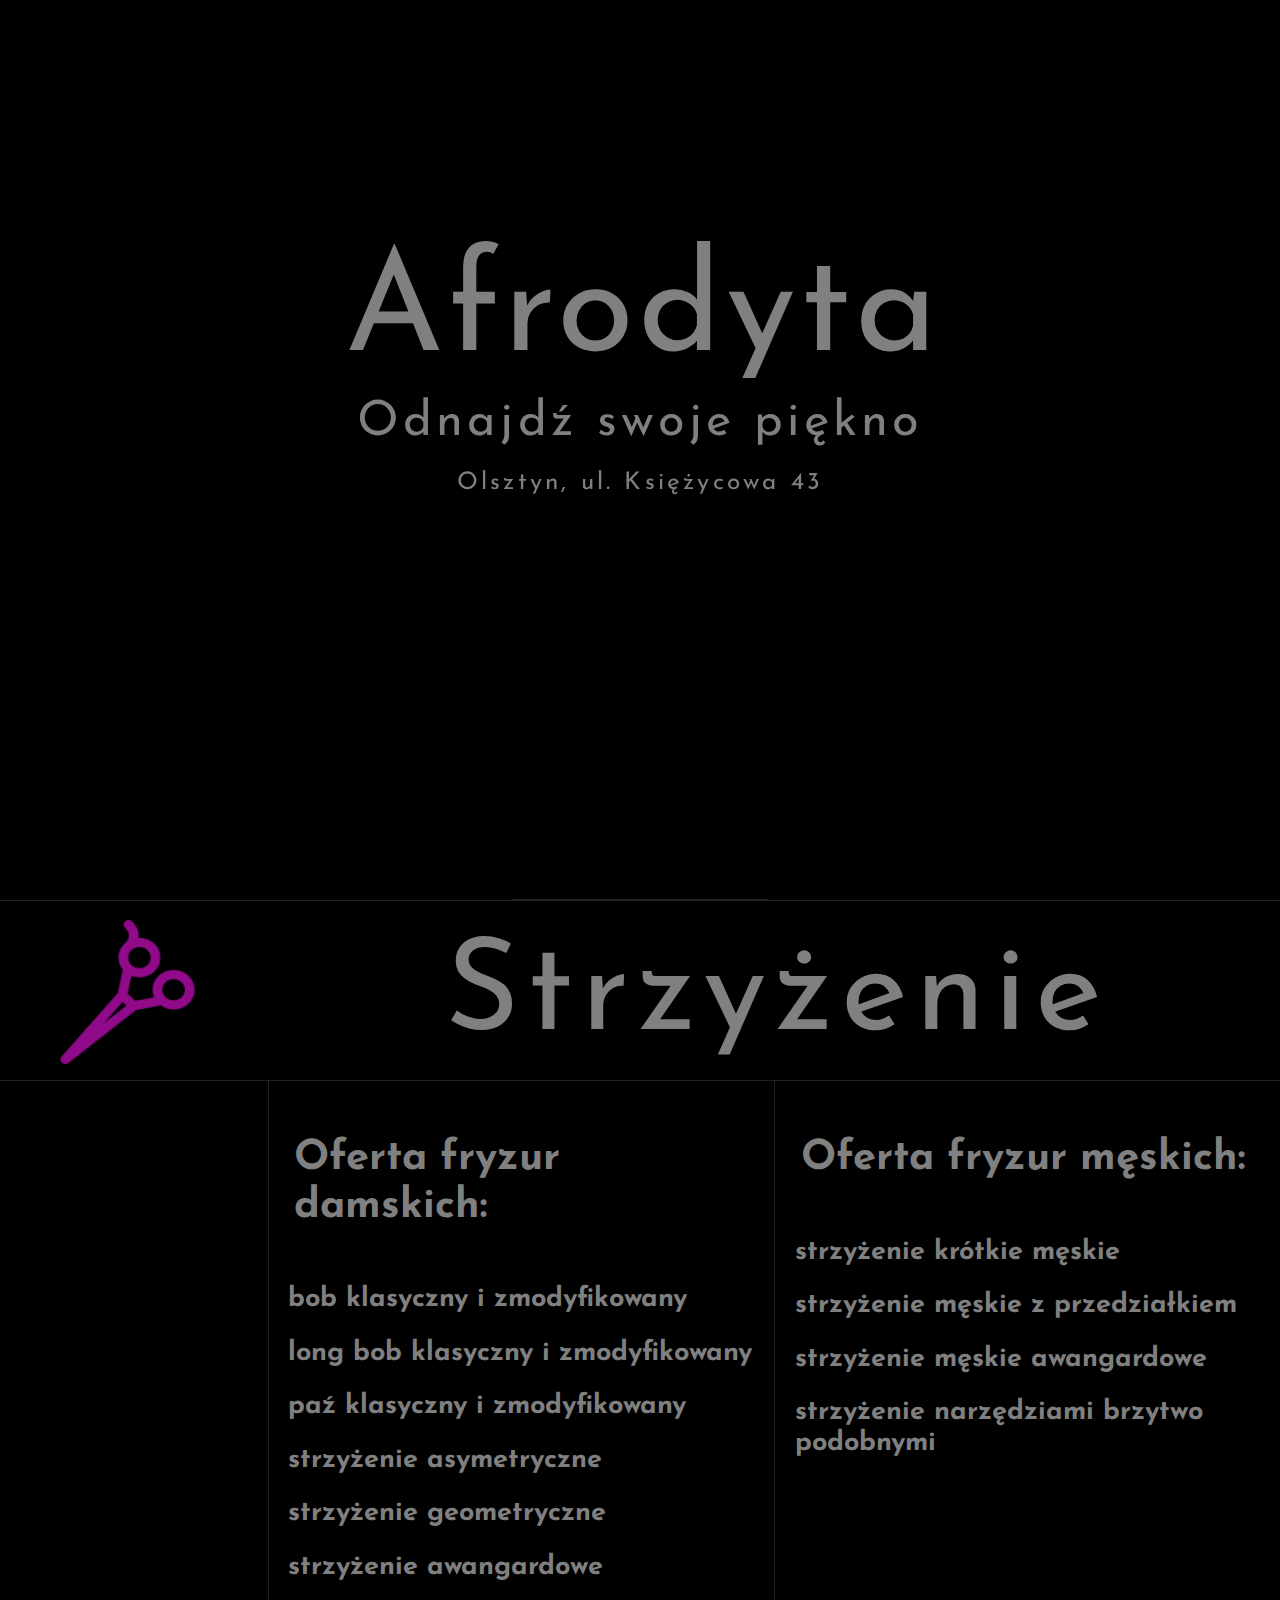
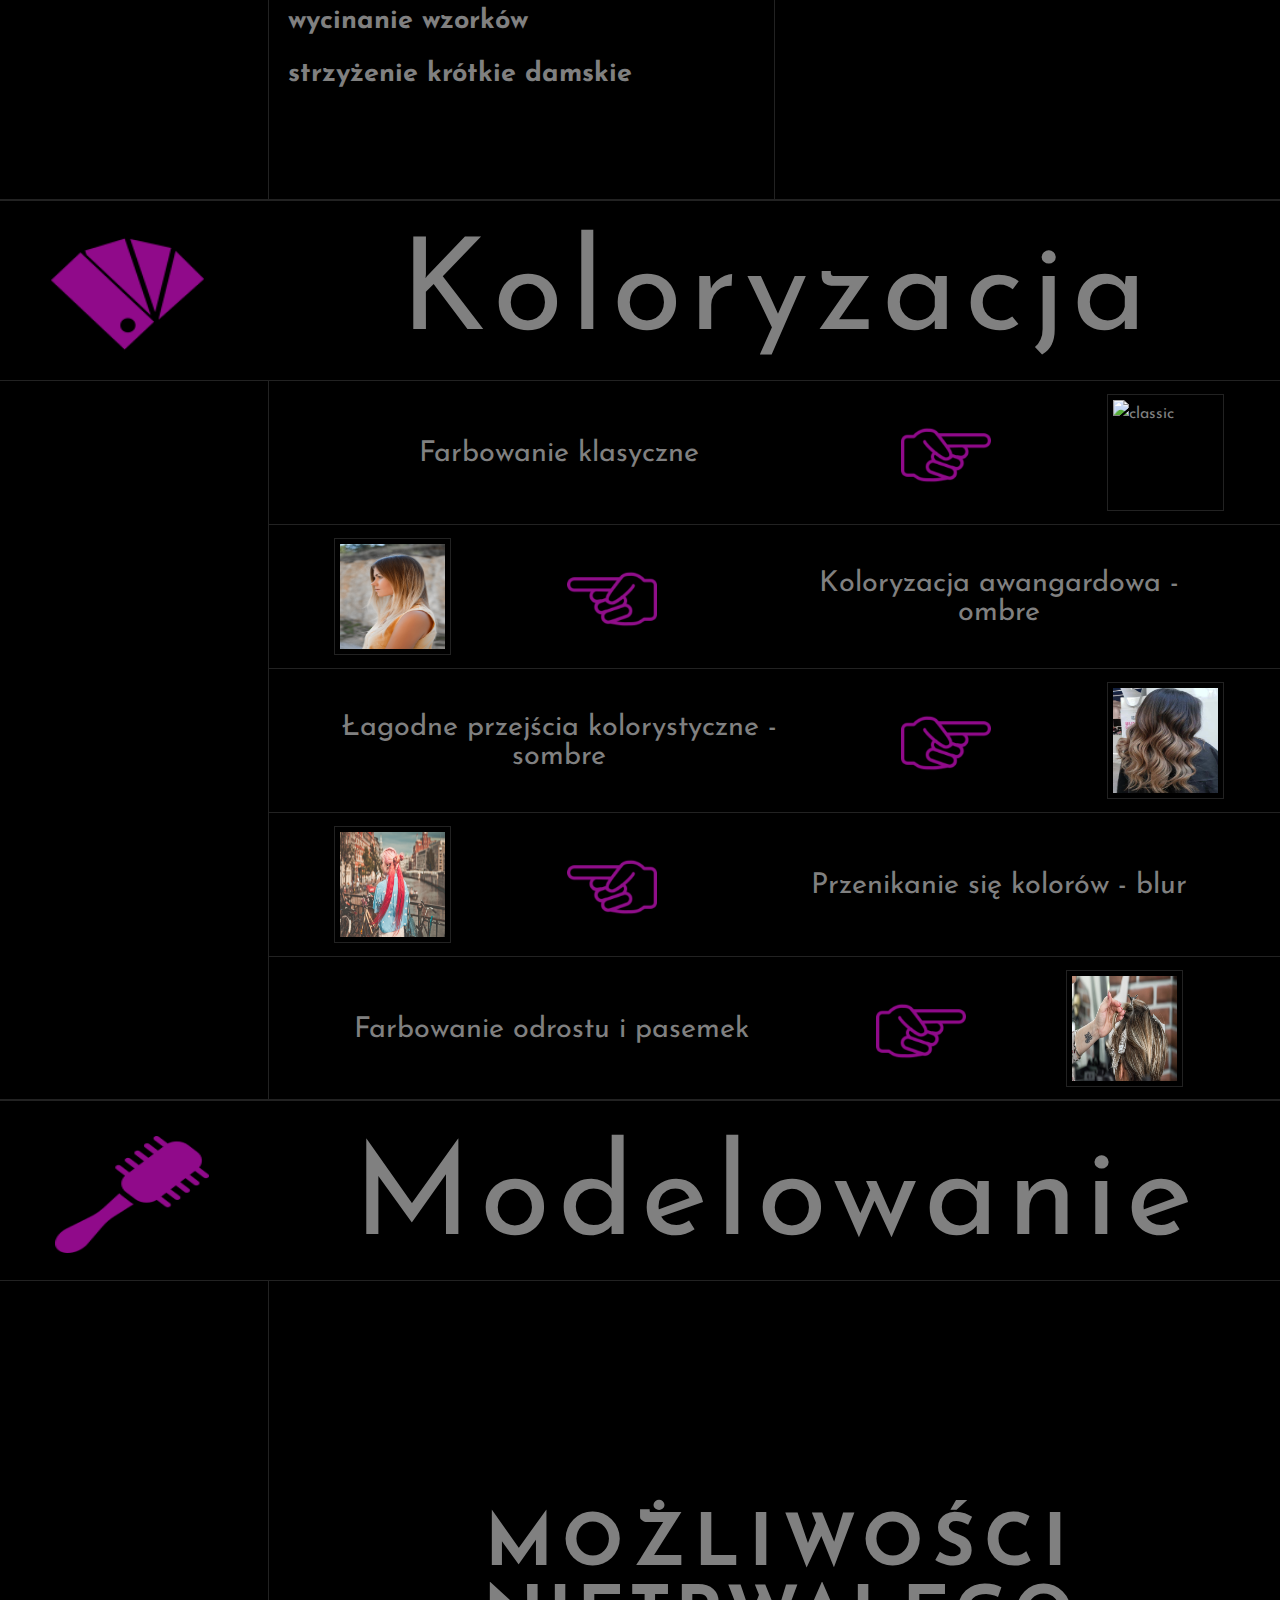
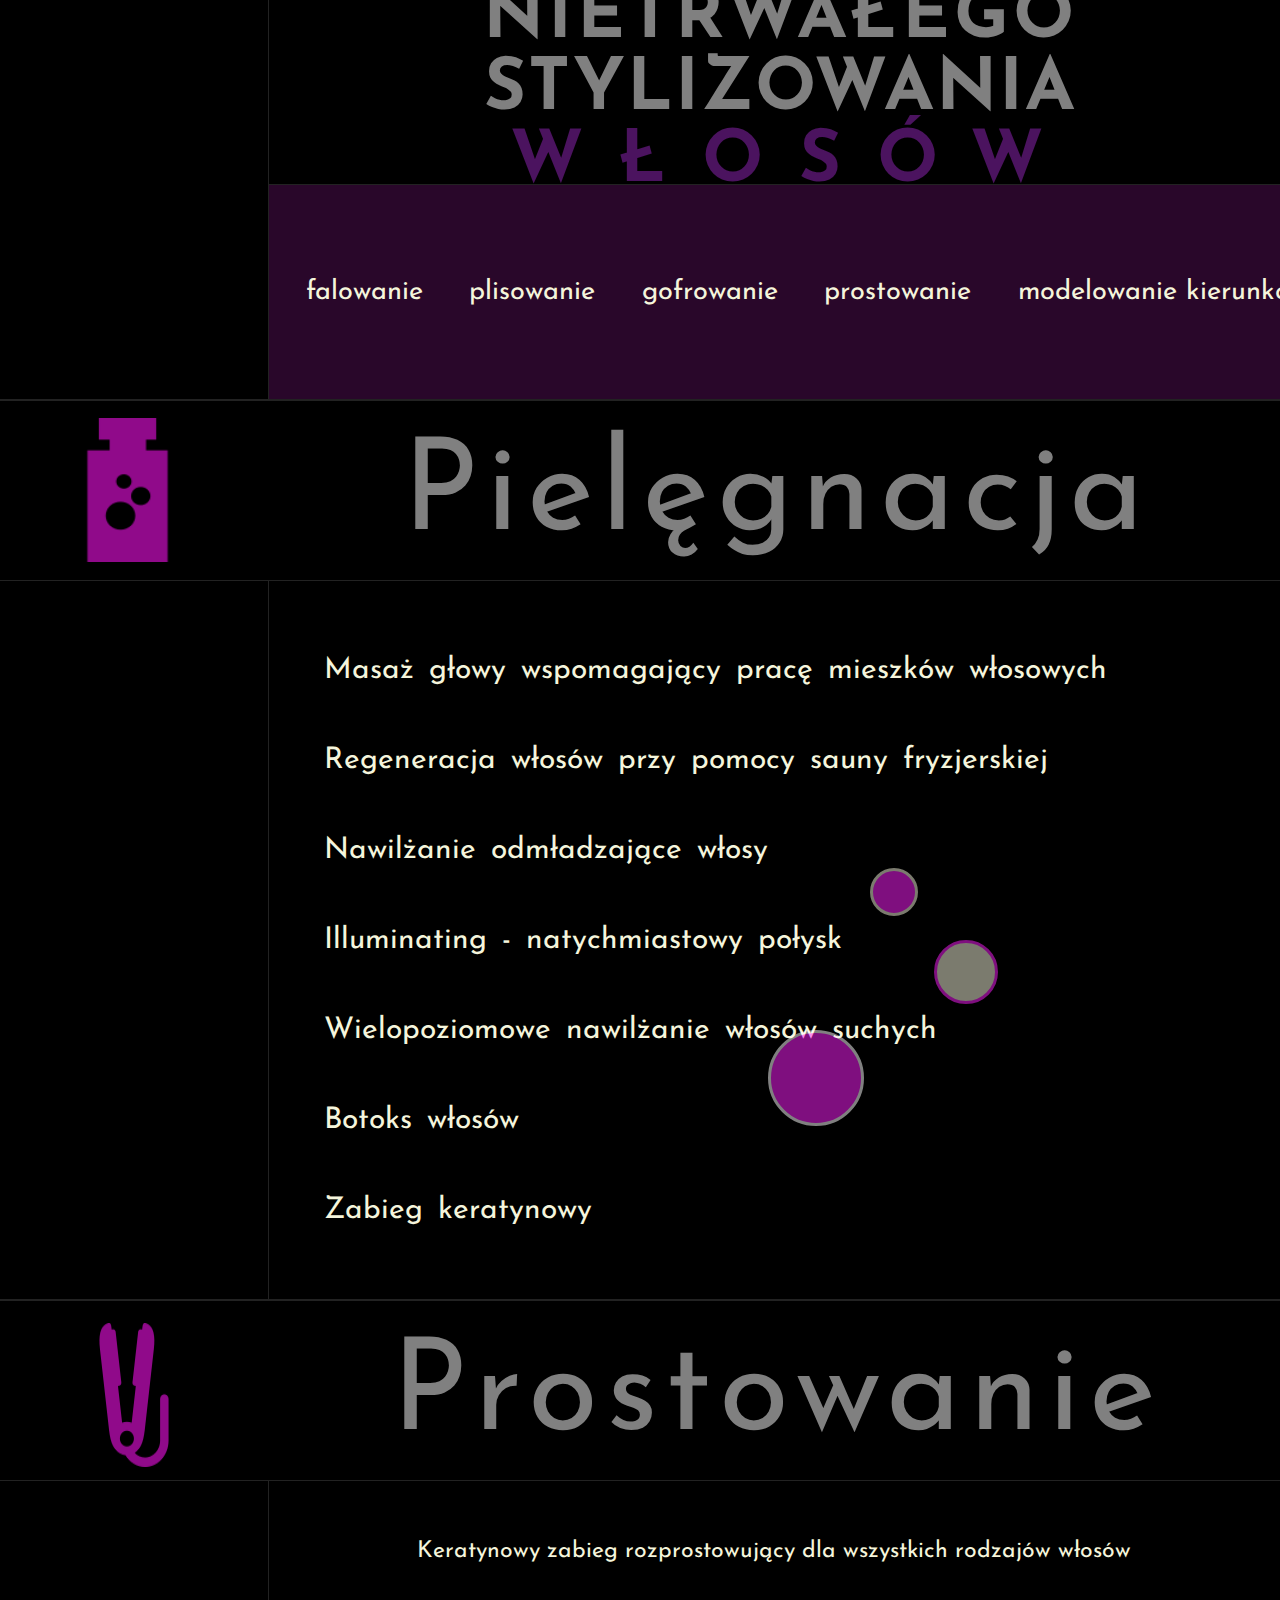
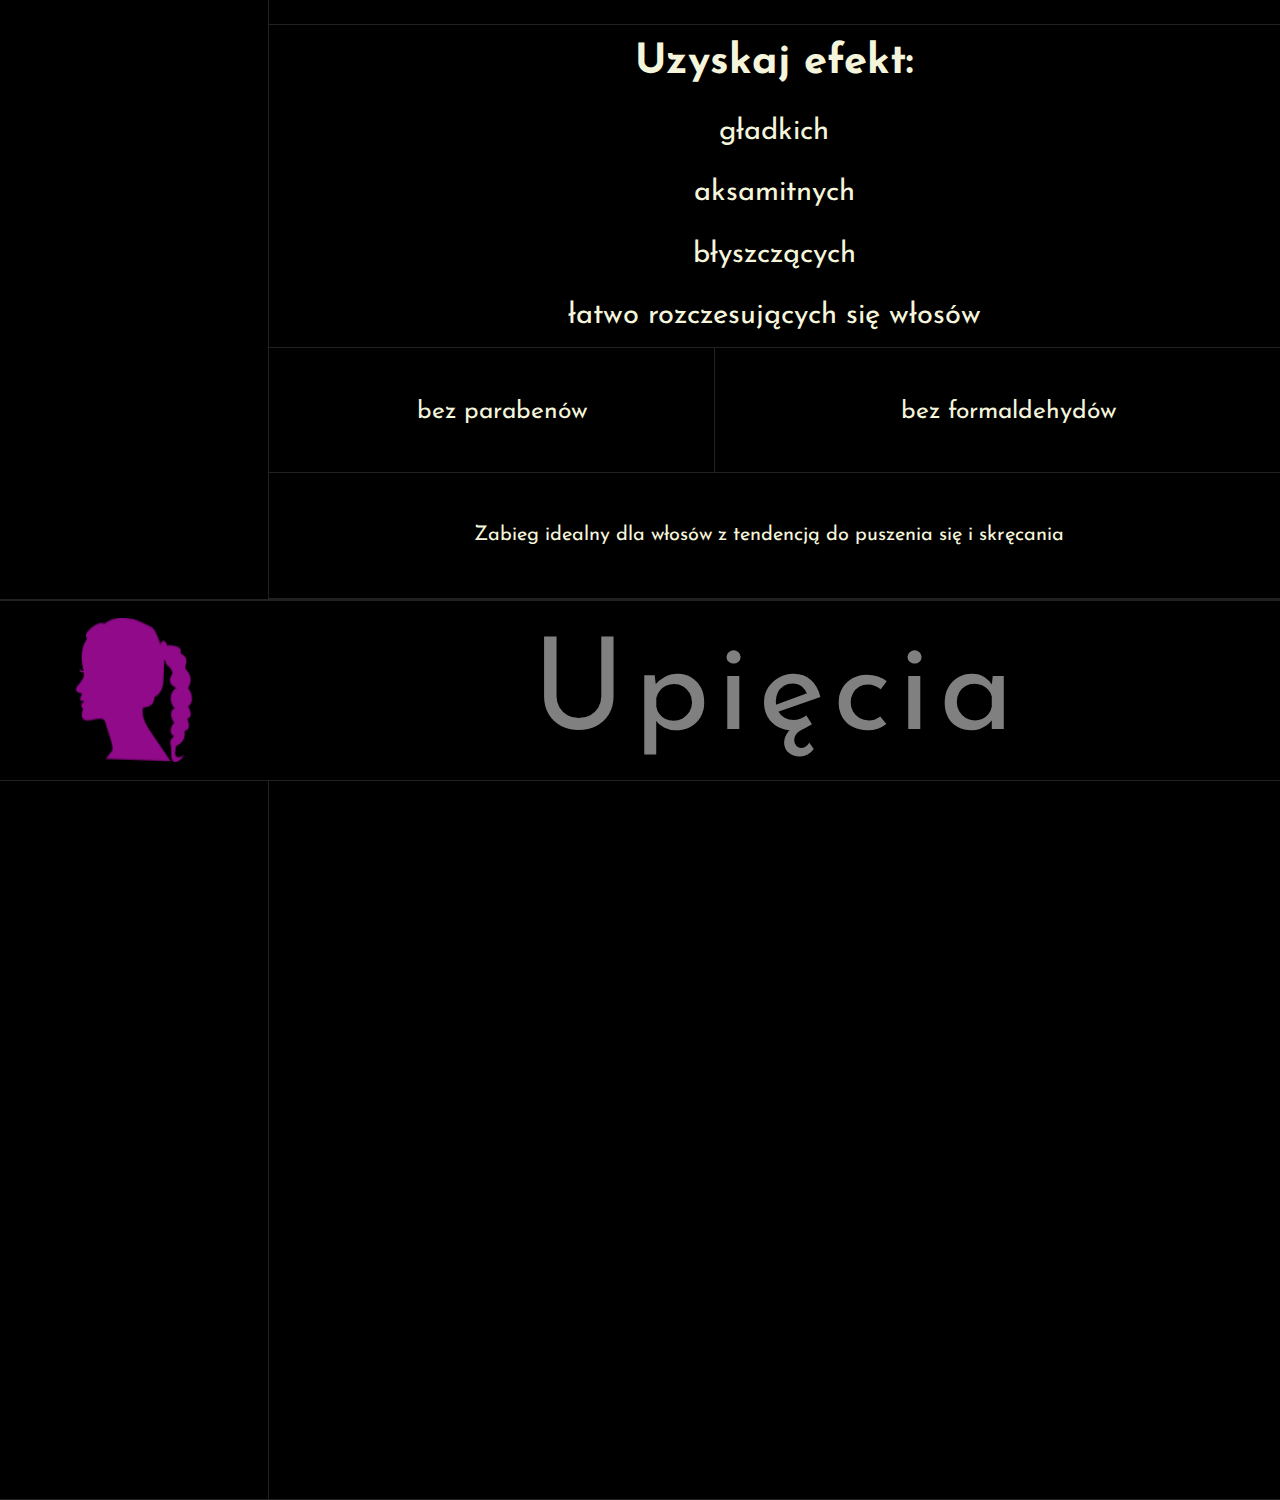
==== commit 2dc3ebf8: "Add section6 with media querries" ====
--- a/index.html
+++ b/index.html
@@ -240,6 +240,7 @@
                 </div>
             </div>
             <div class = section3Cover></div>
+            <div class = "section3CoverMobile"></div>
         </div>
         <div class = "right">
             <img id = "image3" class = "sideImg" src ="images/modelowanie.jpg" alt = "modelowanie">
@@ -330,6 +331,33 @@
             <img id = "image5" class = "sideImg" src ="images/prostowanie.jpg" alt = "prostowanie">
         </div>
     </section>
+    <section id = "section6">
+        <img class = "symbol6" src = "images/female-head.png" alt = "upięcia">
+        <div class = "left"></div>
+        <div class = "center">
+            <div class = "sectionHead">
+                <p>Upięcia</p>
+            </div>
+            <div class = "section6Wrap">
+                <div class = "window">
+                    <div>
+                        <p class = section6Text>
+                            Oryginalne fryzury dobierane do charakteru wydarzenia, stylizacji, typu urody zgodne z najnowszymi trendami w modzie:
+                            <span class = "section6Span">stylizacja fryzury panny młodej,</span>
+                            <span class = "section6Span">fryzury studniówkowe, sylwestrowe, okazjonalne,</span>
+                            <span class = "section6Span">koki romantyczne,</span>
+                            <span class = "section6Span">plecionki, warkocze,</span>
+                            <span class = "section6Span">koki i upięcia z wypełnieniami</span>
+                        </p>
+                    </div>
+                </div>
+            </div>
+        </div>
+        <div class = "right">
+            <img id = "image6" class = "sideImg" src ="images/upiecia.jpg" alt = "upięcia">
+            <div class = "section6Cover"></div>
+        </div>
+    </section>
     <script src="js/Animations.js"></script>
     <script src="js/main.js"></script>
 </body>--- a/css/style.css
+++ b/css/style.css
@@ -837,10 +837,8 @@
   }
   #section1 .circle, #section2 .circle, #section3 .circle, #section4 .circle, #section5 .circle, #section6 .circle {
     position: fixed;
-    right: 0;
-    bottom: 0;
-    width: 51px;
-    height: 51px;
+    right: .4em;
+    bottom: .4em;
   }
   #section1 .circle #arrow, #section2 .circle #arrow, #section3 .circle #arrow, #section4 .circle #arrow, #section5 .circle #arrow, #section6 .circle #arrow {
     float: left;
@@ -848,7 +846,8 @@
     width: 46px;
     height: 46px;
     text-align: center;
-    font-size: 24px;
+    font-size: 1.5em;
+    line-height: 1.1;
   }
   #section2 .symbol2 {
     top: 202.5vh;
@@ -975,6 +974,12 @@
     margin-top: 33vh;
     background-color: black;
   }
+  #section3 .center .section3Cover, #section3 .center .section3CoverMobile {
+    width: 80vw;
+    height: 11vh;
+    margin-top: 33vh;
+    background-color: black;
+  }
   #section4 .symbol4 {
     top: 402.5vh;
     left: 2.6vw;
@@ -1126,7 +1131,6 @@
     display: -ms-flexbox;
     display: flex;
     height: 50%;
-    /* width: 85% */
     -webkit-box-align: center;
         -ms-flex-align: center;
             align-items: center;
@@ -1138,6 +1142,49 @@
   #section5 .center .section5Wrap .lowerDiv .lowerOfLowerDiv p {
     font-size: .6em;
     color: beige;
+  }
+  #section6 .symbol6 {
+    top: 602vh;
+  }
+  #section6 .center .section6Wrap .window {
+    width: 100vw;
+    height: 0;
+    border-top: solid 1px white;
+    border-bottom: solid 1px white;
+    margin: 25vh 0 0 120vw;
+    z-index: -5;
+    padding: 0 20% 0 10%;
+  }
+  #section6 .center .section6Wrap .window div {
+    width: 100%;
+    height: 100%;
+    overflow: hidden;
+    display: -webkit-box;
+    display: -ms-flexbox;
+    display: flex;
+  }
+  #section6 .center .section6Wrap .window div .section6Text {
+    display: none;
+    font-size: 1.1em;
+    max-width: 90%;
+    text-align: center;
+    -webkit-animation: pColor 3s ease-in infinite alternate;
+            animation: pColor 3s ease-in infinite alternate;
+  }
+  #section6 .center .section6Wrap .window div .section6Text .section6Span {
+    display: block;
+    max-width: 100%;
+    font-size: .8em;
+    color: white;
+    margin-bottom: 3%;
+  }
+  #section6 .center .section6Wrap .window div .section6Text .section6Span:first-of-type {
+    margin-top: 16%;
+  }
+  #section6 .right .section6Cover {
+    width: 100%;
+    height: 100%;
+    background-color: black;
   }
   * {
     color: blue;
@@ -1346,6 +1393,18 @@
   #section5 .center .section5Wrap .lowerDiv .upperOfLowerDiv .rightDiv p, #section5 .center .section5Wrap .lowerDiv .upperOfLowerDiv .leftDiv p {
     padding-left: 0;
   }
+  #section6 .center .section6Wrap .window {
+    padding-right: 35%;
+  }
+  #section6 .center .section6Wrap .window div .section6Text {
+    font-size: 1.2em;
+  }
+  #section6 .center .section6Wrap .window div .section6Text .section6Span {
+    margin-bottom: 4.5%;
+  }
+  #section6 .center .section6Wrap .window div .section6Text .section6Span:first-of-type {
+    margin-top: 17%;
+  }
   * {
     color: gray;
   }
@@ -1371,6 +1430,9 @@
   }
   #section1 .center .sectionHead p, #section2 .center .sectionHead p {
     font-size: 10vh;
+  }
+  #section6 .center .section6Wrap .window div .section6Text {
+    font-size: 1.3em;
   }
   * {
     color: green;
@@ -1463,7 +1525,7 @@
     top: 175vh;
     height: 20%;
   }
-  #section3 .center .section3Cover {
+  #section3 .center .section3CoverMobile {
     height: 13vh;
   }
   #section4 .center .section4Wrap .verticalP {
@@ -1471,6 +1533,9 @@
   }
   #section5 .mediumDiv {
     padding: 0 3%;
+  }
+  #section6 .center .section6Wrap .window div .section6Text {
+    font-size: 1.5em;
   }
   * {
     color: orange;
@@ -1642,6 +1707,18 @@
   #section5 .center .section5Wrap .lowerDiv .lowerOfLowerDiv {
     font-size: 1.5em;
   }
+  #section6 .center .section6Wrap .window {
+    padding-right: 45%;
+  }
+  #section6 .center .section6Wrap .window div .section6Text {
+    font-size: 1.6em;
+  }
+  #section6 .center .section6Wrap .window div .section6Text .section6Span {
+    margin-bottom: 8%;
+  }
+  #section6 .center .section6Wrap .window div .section6Text .section6Span:first-of-type {
+    margin-top: 30%;
+  }
   * {
     color: gray;
   }
@@ -1692,6 +1769,19 @@
     padding-right: 10%;
     font-size: 1.7em;
   }
+  #section6 .center .section6Wrap .window {
+    margin-top: 27vh;
+    padding-right: 35%;
+  }
+  #section6 .center .section6Wrap .window div .section6Text {
+    font-size: 1.7em;
+  }
+  #section6 .center .section6Wrap .window div .section6Text .section6Span {
+    margin-bottom: 5%;
+  }
+  #section6 .center .section6Wrap .window div .section6Text .section6Span:first-of-type {
+    margin-top: 20%;
+  }
   * {
     color: blue;
   }
@@ -1783,6 +1873,9 @@
     padding-right: 15%;
     font-size: 1.7em;
   }
+  #section6 .center .section6Wrap .window {
+    padding-right: 45%;
+  }
   * {
     color: pink;
   }
@@ -1893,14 +1986,10 @@
   #section1 .center .sectionWrap1 p, #section1 .center .sectionWrap2 p, #section2 .center .sectionWrap1 p, #section2 .center .sectionWrap2 p, #section3 .center .sectionWrap1 p, #section3 .center .sectionWrap2 p, #section4 .center .sectionWrap1 p, #section4 .center .sectionWrap2 p, #section5 .center .sectionWrap1 p, #section5 .center .sectionWrap2 p, #section6 .center .sectionWrap1 p, #section6 .center .sectionWrap2 p {
     font-size: 4vh;
   }
-  #section1 .circle, #section2 .circle, #section3 .circle, #section4 .circle, #section5 .circle, #section6 .circle {
-    right: -1.5%;
-    bottom: -2.8%;
-  }
   #section1 .circle #arrow, #section2 .circle #arrow, #section3 .circle #arrow, #section4 .circle #arrow, #section5 .circle #arrow, #section6 .circle #arrow {
     width: 1.6em;
     height: 1.6em;
-    line-height: 0.8;
+    line-height: .75;
   }
   #section2 .symbol2 {
     top: 202.5vh;
@@ -1948,6 +2037,21 @@
   }
   #section5 .center .section5Wrap .lowerDiv .lowerOfLowerDiv {
     padding-right: 12%;
+  }
+  #section6 .symbol6 {
+    top: 602vh;
+  }
+  #section6 .center .section6Wrap .window {
+    margin-top: 27vh;
+  }
+  #section6 .center .section6Wrap .window div .section6Text {
+    font-size: 1.2em;
+  }
+  #section6 .center .section6Wrap .window div .section6Text .section6Span {
+    margin-bottom: 2%;
+  }
+  #section6 .center .section6Wrap .window div .section6Text .section6Span:first-of-type {
+    margin-top: 7%;
   }
   * {
     color: orange;
@@ -2065,21 +2169,6 @@
   #section1 .right .sideImg, #section2 .right .sideImg, #section3 .right .sideImg, #section4 .right .sideImg, #section5 .right .sideImg, #section6 .right .sideImg {
     display: none;
   }
-  #section1 .circle, #section2 .circle, #section3 .circle, #section4 .circle, #section5 .circle, #section6 .circle {
-    position: fixed;
-    right: 0;
-    bottom: 0;
-    width: 51px;
-    height: 51px;
-  }
-  #section1 .circle #arrow, #section2 .circle #arrow, #section3 .circle #arrow, #section4 .circle #arrow, #section5 .circle #arrow, #section6 .circle #arrow {
-    float: left;
-    padding-top: 8px;
-    width: 46px;
-    height: 46px;
-    text-align: center;
-    font-size: 24px;
-  }
   #section2 .symbol2 {
     top: 203vh;
   }
@@ -2115,6 +2204,22 @@
   }
   #section5 .center .section5Wrap .lowerDiv .lowerOfLowerDiv {
     padding-right: 8%;
+  }
+  #section6 .symbol6 {
+    left: 2.5vw;
+    width: 10%;
+  }
+  #section6 .center .section6Wrap .window {
+    margin-top: 27vh;
+  }
+  #section6 .center .section6Wrap .window div .section6Text {
+    font-size: 1.2em;
+  }
+  #section6 .center .section6Wrap .window div .section6Text .section6Span {
+    margin-bottom: 2%;
+  }
+  #section6 .center .section6Wrap .window div .section6Text .section6Span:first-of-type {
+    margin-top: 7%;
   }
   * {
     color: brown;
@@ -2255,6 +2360,12 @@
     top: 174vh;
     height: 20%;
   }
+  #section1 .circle #arrow, #section2 .circle #arrow, #section3 .circle #arrow, #section4 .circle #arrow, #section5 .circle #arrow, #section6 .circle #arrow {
+    width: 2em;
+    height: 2em;
+    font-size: 2.5em;
+    line-height: 1.4;
+  }
   #section2 .sectionWrap1 .container {
     line-height: 1.5em;
   }
@@ -2323,6 +2434,15 @@
   }
   #section5 .center .section5Wrap .lowerDiv .lowerOfLowerDiv {
     padding-right: 4%;
+  }
+  #section6 .center .section6Wrap .window div .section6Text {
+    font-size: 2.2em;
+  }
+  #section6 .center .section6Wrap .window div .section6Text .section6Span {
+    margin-bottom: 5%;
+  }
+  #section6 .center .section6Wrap .window div .section6Text .section6Span:first-of-type {
+    margin-top: 17%;
   }
   * {
     color: lightblue;
@@ -2416,14 +2536,10 @@
   #section1 .center .sectionWrap1 p, #section1 .center .sectionWrap2 p, #section2 .center .sectionWrap1 p, #section2 .center .sectionWrap2 p, #section3 .center .sectionWrap1 p, #section3 .center .sectionWrap2 p, #section4 .center .sectionWrap1 p, #section4 .center .sectionWrap2 p, #section5 .center .sectionWrap1 p, #section5 .center .sectionWrap2 p, #section6 .center .sectionWrap1 p, #section6 .center .sectionWrap2 p {
     font-size: .9em;
   }
-  #section1 .circle, #section2 .circle, #section3 .circle, #section4 .circle, #section5 .circle, #section6 .circle {
-    right: -1.5%;
-    bottom: -2.8%;
-  }
   #section1 .circle #arrow, #section2 .circle #arrow, #section3 .circle #arrow, #section4 .circle #arrow, #section5 .circle #arrow, #section6 .circle #arrow {
     width: 1.6em;
     height: 1.6em;
-    line-height: 0.8;
+    line-height: .75;
   }
   #section2 .symbol2 {
     top: 203.5vh;
@@ -2497,6 +2613,12 @@
   }
   #section5 .center .section5Wrap .lowerDiv .lowerOfLowerDiv {
     padding-right: 12%;
+  }
+  #section6 .symbol6 {
+    top: 602vh;
+  }
+  #section6 .center .section6Wrap .window div .section6Text {
+    font-size: 1.4em;
   }
   * {
     color: darkorchid;
@@ -2654,6 +2776,12 @@
             align-items: center;
     font-size: 1.5em;
   }
+  #section5 .symbol5 {
+    left: 1vw;
+  }
+  #section6 .symbol6 {
+    left: 1vw;
+  }
   * {
     color: seagreen;
   }
@@ -2719,15 +2847,9 @@
   #section1 .center .sectionWrap1 p, #section1 .center .sectionWrap2 p, #section2 .center .sectionWrap1 p, #section2 .center .sectionWrap2 p, #section3 .center .sectionWrap1 p, #section3 .center .sectionWrap2 p, #section4 .center .sectionWrap1 p, #section4 .center .sectionWrap2 p, #section5 .center .sectionWrap1 p, #section5 .center .sectionWrap2 p, #section6 .center .sectionWrap1 p, #section6 .center .sectionWrap2 p {
     font-size: 15px;
   }
-  #section1 .circle, #section2 .circle, #section3 .circle, #section4 .circle, #section5 .circle, #section6 .circle {
-    right: 0;
-    bottom: 0;
-  }
   #section1 .circle #arrow, #section2 .circle #arrow, #section3 .circle #arrow, #section4 .circle #arrow, #section5 .circle #arrow, #section6 .circle #arrow {
-    width: 2em;
-    height: 2em;
-    line-height: 1.2;
-    font-size: 1.5em;
+    font-size: 1.7em;
+    line-height: .9;
   }
   #section2 .symbol2 {
     top: 203.5vh;
@@ -2760,6 +2882,14 @@
     font-size: 1.25em;
     margin-left: .7em;
   }
+  #section3 .center .section3CoverMobile {
+    background-color: black;
+    display: block;
+    width: 20vw;
+    height: 25vh;
+    float: right;
+    margin: 0 -5vw 0 0;
+  }
   #section4 .symbol4 {
     top: 403.5vh;
   }
@@ -2781,6 +2911,9 @@
   #section5 .center .section5Wrap .lowerDiv .lowerOfLowerDiv {
     padding-right: 6%;
     font-size: 1.4em;
+  }
+  #section6 .symbol6 {
+    top: 602vh;
   }
   * {
     color: white;
@@ -2883,6 +3016,9 @@
   }
   #section2 .symbol2 {
     top: 203.5vh;
+  }
+  #section6 .center .section6Wrap .window div .section6Text {
+    font-size: 1.6em;
   }
   * {
     color: crimson;
@@ -2952,15 +3088,14 @@
     height: 20%;
   }
   #section1 .circle, #section2 .circle {
-    right: 2%;
-    bottom: 1.5%;
+    right: .6%;
+    bottom: .5%;
   }
   #section1 .circle #arrow, #section2 .circle #arrow {
     width: 2em;
     height: 2em;
-    padding-top: 20px;
     font-size: 2em;
-    line-height: 0.7;
+    line-height: 1.4;
   }
   #section2 .center .sectionHead p {
     font-size: 7em;
@@ -3022,6 +3157,9 @@
   }
   #section5 .center .section5Wrap .lowerDiv .lowerOfLowerDiv {
     padding-right: 4%;
+  }
+  #section6 .center .section6Wrap .window div .section6Text {
+    font-size: 2.6em;
   }
   * {
     color: royalblue;
@@ -3128,15 +3266,6 @@
   #section1 .center .sectionWrap1 p, #section1 .center .sectionWrap2 p, #section2 .center .sectionWrap1 p, #section2 .center .sectionWrap2 p, #section3 .center .sectionWrap1 p, #section3 .center .sectionWrap2 p, #section4 .center .sectionWrap1 p, #section4 .center .sectionWrap2 p, #section5 .center .sectionWrap1 p, #section5 .center .sectionWrap2 p, #section6 .center .sectionWrap1 p, #section6 .center .sectionWrap2 p {
     font-size: 15px;
   }
-  #section1 .circle, #section2 .circle, #section3 .circle, #section4 .circle, #section5 .circle, #section6 .circle {
-    bottom: -1%;
-    right: -0.6%;
-  }
-  #section1 .circle #arrow, #section2 .circle #arrow, #section3 .circle #arrow, #section4 .circle #arrow, #section5 .circle #arrow, #section6 .circle #arrow {
-    width: 1.8em;
-    height: 1.8em;
-    line-height: 1;
-  }
   #section2 .symbol2 {
     width: 10vw;
     top: 204vh;
@@ -3205,6 +3334,9 @@
   }
   #section5 .center .section5Wrap .lowerDiv .lowerOfLowerDiv {
     padding: 0;
+  }
+  #section6 .symbol6 {
+    top: 602.5vh;
   }
   * {
     color: lightgreen;
@@ -3300,6 +3432,12 @@
     left: 3.5vw;
   }
   #section4 .symbol4 {
+    left: 2.5vw;
+  }
+  #section5 .symbol5 {
+    left: 2.5vw;
+  }
+  #section6 .symbol6 {
     left: 2.5vw;
   }
   * {
@@ -3446,6 +3584,9 @@
   #section4 .center .section4Wrap {
     font-size: 1.5em;
   }
+  #section6 .center .section6Wrap .window div .section6Text {
+    font-size: 1.8em;
+  }
   * {
     color: cadetblue;
   }
@@ -3593,8 +3734,14 @@
   #section3 .center .arrows {
     width: 70vw;
   }
+  #section3 .center .section3CoverMobile {
+    display: none;
+  }
   #section3 .section3Cover {
     display: none;
+  }
+  #section3 .right .sideImg {
+    width: 39vw;
   }
   #section3 .right .rightCover {
     float: right;
@@ -3602,6 +3749,7 @@
     width: 15vw;
     height: 15vh;
     background-color: black;
+    margin-right: -1vw;
   }
   #section4 .symbol4 {
     top: 402vh;
@@ -3616,6 +3764,16 @@
   }
   #section5 .symbol5 {
     top: 502vh;
+  }
+  #section6 .symbol6 {
+    top: 602vh;
+  }
+  #section6 .center .section6Wrap .window div .section6Text {
+    max-width: 43%;
+    font-size: 1.8em;
+  }
+  #section6 .center .section6Wrap .window div .section6Text .section6Span {
+    margin-bottom: 6%;
   }
   * {
     color: green;
@@ -3658,27 +3816,27 @@
     height: 20vh;
     padding-top: 0.5vh;
   }
-  #section1 .symbol1, #section1 .symbol2, #section1 .symbol4, #section2 .symbol1, #section2 .symbol2, #section2 .symbol4, #section3 .symbol1, #section3 .symbol2, #section3 .symbol4, #section4 .symbol1, #section4 .symbol2, #section4 .symbol4, #section5 .symbol1, #section5 .symbol2, #section5 .symbol4 {
+  #section1 .symbol1, #section1 .symbol2, #section1 .symbol4, #section2 .symbol1, #section2 .symbol2, #section2 .symbol4, #section3 .symbol1, #section3 .symbol2, #section3 .symbol4, #section4 .symbol1, #section4 .symbol2, #section4 .symbol4, #section5 .symbol1, #section5 .symbol2, #section5 .symbol4, #section6 .symbol1, #section6 .symbol2, #section6 .symbol4 {
     width: 17vh;
     left: 4vw;
     display: block;
   }
-  #section1 .left, #section2 .left, #section3 .left, #section4 .left, #section5 .left {
+  #section1 .left, #section2 .left, #section3 .left, #section4 .left, #section5 .left, #section6 .left {
     width: 21vw;
   }
-  #section1 .left .symbol, #section2 .left .symbol, #section3 .left .symbol, #section4 .left .symbol, #section5 .left .symbol {
+  #section1 .left .symbol, #section2 .left .symbol, #section3 .left .symbol, #section4 .left .symbol, #section5 .left .symbol, #section6 .left .symbol {
     width: 21vw;
   }
-  #section1 .left .map, #section2 .left .map, #section3 .left .map, #section4 .left .map, #section5 .left .map {
+  #section1 .left .map, #section2 .left .map, #section3 .left .map, #section4 .left .map, #section5 .left .map, #section6 .left .map {
     width: 21vw;
   }
-  #section1 .left .map .mapNav, #section2 .left .map .mapNav, #section3 .left .map .mapNav, #section4 .left .map .mapNav, #section5 .left .map .mapNav {
-    display: none;
-  }
-  #section1 .left .map .mapNavBorders div, #section2 .left .map .mapNavBorders div, #section3 .left .map .mapNavBorders div, #section4 .left .map .mapNavBorders div, #section5 .left .map .mapNavBorders div {
-    display: none;
-  }
-  #section1 .left .map .mapP .mapPp, #section2 .left .map .mapP .mapPp, #section3 .left .map .mapP .mapPp, #section4 .left .map .mapP .mapPp, #section5 .left .map .mapP .mapPp {
+  #section1 .left .map .mapNav, #section2 .left .map .mapNav, #section3 .left .map .mapNav, #section4 .left .map .mapNav, #section5 .left .map .mapNav, #section6 .left .map .mapNav {
+    display: none;
+  }
+  #section1 .left .map .mapNavBorders div, #section2 .left .map .mapNavBorders div, #section3 .left .map .mapNavBorders div, #section4 .left .map .mapNavBorders div, #section5 .left .map .mapNavBorders div, #section6 .left .map .mapNavBorders div {
+    display: none;
+  }
+  #section1 .left .map .mapP .mapPp, #section2 .left .map .mapP .mapPp, #section3 .left .map .mapP .mapPp, #section4 .left .map .mapP .mapPp, #section5 .left .map .mapP .mapPp, #section6 .left .map .mapP .mapPp {
     left: undefined;
     right: undefined;
     width: 91%;
@@ -3689,41 +3847,48 @@
     letter-spacing: 2.7px;
     margin: 0 0 0 1vw;
   }
-  #section1 .left .map .filler, #section1 .left .map .filler2, #section2 .left .map .filler, #section2 .left .map .filler2, #section3 .left .map .filler, #section3 .left .map .filler2, #section4 .left .map .filler, #section4 .left .map .filler2, #section5 .left .map .filler, #section5 .left .map .filler2 {
-    display: none;
-  }
-  #section1 .left .logo, #section2 .left .logo, #section3 .left .logo, #section4 .left .logo, #section5 .left .logo {
+  #section1 .left .map .filler, #section1 .left .map .filler2, #section2 .left .map .filler, #section2 .left .map .filler2, #section3 .left .map .filler, #section3 .left .map .filler2, #section4 .left .map .filler, #section4 .left .map .filler2, #section5 .left .map .filler, #section5 .left .map .filler2, #section6 .left .map .filler, #section6 .left .map .filler2 {
+    display: none;
+  }
+  #section1 .left .logo, #section2 .left .logo, #section3 .left .logo, #section4 .left .logo, #section5 .left .logo, #section6 .left .logo {
     width: 21%;
   }
-  #section1 .center, #section2 .center, #section3 .center, #section4 .center, #section5 .center {
+  #section1 .center, #section2 .center, #section3 .center, #section4 .center, #section5 .center, #section6 .center {
     width: 79%;
   }
-  #section1 .center .sectionHead, #section2 .center .sectionHead, #section3 .center .sectionHead, #section4 .center .sectionHead, #section5 .center .sectionHead {
+  #section1 .center .sectionHead, #section2 .center .sectionHead, #section3 .center .sectionHead, #section4 .center .sectionHead, #section5 .center .sectionHead, #section6 .center .sectionHead {
     left: 0;
     width: 100vw;
     padding: 0 0 0 21.4vw;
   }
-  #section1 .center .sectionHead p, #section2 .center .sectionHead p, #section3 .center .sectionHead p, #section4 .center .sectionHead p, #section5 .center .sectionHead p {
+  #section1 .center .sectionHead p, #section2 .center .sectionHead p, #section3 .center .sectionHead p, #section4 .center .sectionHead p, #section5 .center .sectionHead p, #section6 .center .sectionHead p {
     margin-top: 1.5%;
     font-size: 8em;
   }
-  #section1 .center .sectionWrap1 h1, #section1 .center .sectionWrap2 h1, #section2 .center .sectionWrap1 h1, #section2 .center .sectionWrap2 h1, #section3 .center .sectionWrap1 h1, #section3 .center .sectionWrap2 h1, #section4 .center .sectionWrap1 h1, #section4 .center .sectionWrap2 h1, #section5 .center .sectionWrap1 h1, #section5 .center .sectionWrap2 h1 {
+  #section1 .center .sectionWrap1 h1, #section1 .center .sectionWrap2 h1, #section2 .center .sectionWrap1 h1, #section2 .center .sectionWrap2 h1, #section3 .center .sectionWrap1 h1, #section3 .center .sectionWrap2 h1, #section4 .center .sectionWrap1 h1, #section4 .center .sectionWrap2 h1, #section5 .center .sectionWrap1 h1, #section5 .center .sectionWrap2 h1, #section6 .center .sectionWrap1 h1, #section6 .center .sectionWrap2 h1 {
     font-size: 4.6vh;
   }
-  #section1 .center .sectionWrap1 p, #section1 .center .sectionWrap2 p, #section2 .center .sectionWrap1 p, #section2 .center .sectionWrap2 p, #section3 .center .sectionWrap1 p, #section3 .center .sectionWrap2 p, #section4 .center .sectionWrap1 p, #section4 .center .sectionWrap2 p, #section5 .center .sectionWrap1 p, #section5 .center .sectionWrap2 p {
+  #section1 .center .sectionWrap1 p, #section1 .center .sectionWrap2 p, #section2 .center .sectionWrap1 p, #section2 .center .sectionWrap2 p, #section3 .center .sectionWrap1 p, #section3 .center .sectionWrap2 p, #section4 .center .sectionWrap1 p, #section4 .center .sectionWrap2 p, #section5 .center .sectionWrap1 p, #section5 .center .sectionWrap2 p, #section6 .center .sectionWrap1 p, #section6 .center .sectionWrap2 p {
     font-size: 3vh;
   }
-  #section1 .right, #section2 .right, #section3 .right, #section4 .right, #section5 .right {
-    display: none;
-  }
-  #section1 .right img, #section2 .right img, #section3 .right img, #section4 .right img, #section5 .right img {
-    display: none;
+  #section1 .right, #section2 .right, #section3 .right, #section4 .right, #section5 .right, #section6 .right {
+    display: none;
+  }
+  #section1 .right img, #section2 .right img, #section3 .right img, #section4 .right img, #section5 .right img, #section6 .right img {
+    display: none;
+  }
+  #section1 .circle #arrow, #section2 .circle #arrow, #section3 .circle #arrow, #section4 .circle #arrow, #section5 .circle #arrow, #section6 .circle #arrow {
+    font-size: 2.2em;
+    line-height: 1;
   }
   #section2 .center .container {
     line-height: 1.8em;
   }
   #section2 .center .container .ofContainer {
     font-size: 1.8em;
+  }
+  #section2 .center .container #hair5 {
+    margin-right: 5%;
   }
   #section3 .symbol3 {
     width: 12vw;
@@ -3772,6 +3937,23 @@
   }
   #section5 .center .section5Wrap .lowerDiv .lowerOfLowerDiv {
     font-size: 1.6em;
+  }
+  #section6 .symbol6 {
+    left: 5.5vw;
+  }
+  #section6 .center .section6Wrap .window {
+    margin-top: 27vh;
+    padding-top: 0;
+  }
+  #section6 .center .section6Wrap .window div .section6Text {
+    max-width: 90%;
+    font-size: 2.5em;
+  }
+  #section6 .center .section6Wrap .window div .section6Text .section6Span {
+    margin-bottom: 3%;
+  }
+  #section6 .center .section6Wrap .window div .section6Text .section6Span:first-of-type {
+    margin-top: 10%;
   }
   * {
     color: gray;
@@ -3813,7 +3995,7 @@
     height: 10vh;
     padding-top: 0.5vh;
   }
-  #section1 .symbol1, #section1 .symbol2, #section1 .symbol3, #section1 .symbol4, #section2 .symbol1, #section2 .symbol2, #section2 .symbol3, #section2 .symbol4, #section3 .symbol1, #section3 .symbol2, #section3 .symbol3, #section3 .symbol4, #section4 .symbol1, #section4 .symbol2, #section4 .symbol3, #section4 .symbol4, #section5 .symbol1, #section5 .symbol2, #section5 .symbol3, #section5 .symbol4, #section6 .symbol1, #section6 .symbol2, #section6 .symbol3, #section6 .symbol4 {
+  #section1 .symbol1, #section1 .symbol2, #section1 .symbol3, #section1 .symbol4, #section1 .symbol5, #section1 .symbol6, #section2 .symbol1, #section2 .symbol2, #section2 .symbol3, #section2 .symbol4, #section2 .symbol5, #section2 .symbol6, #section3 .symbol1, #section3 .symbol2, #section3 .symbol3, #section3 .symbol4, #section3 .symbol5, #section3 .symbol6, #section4 .symbol1, #section4 .symbol2, #section4 .symbol3, #section4 .symbol4, #section4 .symbol5, #section4 .symbol6, #section5 .symbol1, #section5 .symbol2, #section5 .symbol3, #section5 .symbol4, #section5 .symbol5, #section5 .symbol6, #section6 .symbol1, #section6 .symbol2, #section6 .symbol3, #section6 .symbol4, #section6 .symbol5, #section6 .symbol6 {
     width: 20vw;
   }
   #section1 .left, #section2 .left, #section3 .left, #section4 .left, #section5 .left, #section6 .left {
@@ -3850,6 +4032,7 @@
   }
   #section1 .center, #section2 .center, #section3 .center, #section4 .center, #section5 .center, #section6 .center {
     width: 75%;
+    border-left: solid 1px #222222;
   }
   #section1 .center .sectionHead, #section2 .center .sectionHead, #section3 .center .sectionHead, #section4 .center .sectionHead, #section5 .center .sectionHead, #section6 .center .sectionHead {
     left: 0;
@@ -3913,7 +4096,8 @@
     display: none;
   }
   #section1 .circle #arrow, #section2 .circle #arrow, #section3 .circle #arrow, #section4 .circle #arrow, #section5 .circle #arrow, #section6 .circle #arrow {
-    line-height: 0.6;
+    font-size: 3em;
+    line-height: 1.55;
   }
   #section2 .center .container {
     line-height: 2em;
@@ -3954,7 +4138,7 @@
   #section3 .center .offerWrap .offer p, #section3 .center .offerWrap .offer2 p {
     font-size: 3em;
   }
-  #section3 .center .section3Cover {
+  #section3 .center .section3CoverMobile {
     display: block;
     width: 75vw;
     height: 10vh;
@@ -3981,6 +4165,25 @@
   #section5 .center .section5Wrap .lowerDiv .lowerOfLowerDiv {
     font-size: 2em;
     padding-right: 12%;
+  }
+  #section6 .symbol6 {
+    width: 13vw;
+    height: 13vh;
+    top: 603vh;
+    left: 5.5vw;
+  }
+  #section6 .center .section6Wrap .window {
+    padding-right: 35%;
+  }
+  #section6 .center .section6Wrap .window div .section6Text {
+    max-width: 90%;
+    font-size: 3.6em;
+  }
+  #section6 .center .section6Wrap .window div .section6Text .section6Span {
+    margin-bottom: 4%;
+  }
+  #section6 .center .section6Wrap .window div .section6Text .section6Span:first-of-type {
+    margin-top: 13%;
   }
   * {
     color: cadetblue;
@@ -4101,12 +4304,15 @@
     display: none;
   }
   #section1 .circle, #section2 .circle, #section3 .circle, #section4 .circle {
-    right: 1.5em;
-    bottom: 1.5em;
+    right: .5em;
+    bottom: .5em;
   }
   #section1 .circle #arrow, #section2 .circle #arrow, #section3 .circle #arrow, #section4 .circle #arrow {
-    font-size: 2em;
-    line-height: 1.4;
+    font-size: 3.5em;
+    line-height: 1.2;
+  }
+  #section2 .center .container #hair5 {
+    margin-right: 10%;
   }
   #section3 .symbol3 {
     width: 13vw;
@@ -4136,6 +4342,15 @@
   }
   #section5 .center .section5Wrap .lowerDiv .lowerOfLowerDiv {
     font-size: 2.2em;
+  }
+  #section6 .center .section6Wrap .window {
+    padding-right: 30%;
+  }
+  #section6 .center .section6Wrap .window div .section6Text {
+    font-size: 3.3em;
+  }
+  #section6 .center .section6Wrap .window div .section6Text .section6Span:first-of-type {
+    margin-top: 9%;
   }
   * {
     color: orchid;
@@ -4386,6 +4601,9 @@
   #section3 .center .section3Cover {
     display: none;
   }
+  #section3 .center .section3CoverMobile {
+    display: none;
+  }
   #section3 .right .rightCover {
     float: right;
     margin-top: 86vh;
@@ -4403,6 +4621,25 @@
   }
   #section5 .symbol5 {
     left: 1.3vw;
+  }
+  #section6 .symbol6 {
+    top: 602vh;
+    left: 1vw;
+  }
+  #section6 .center .section6Wrap .window {
+    margin-top: 27vh;
+    padding: 0;
+  }
+  #section6 .center .section6Wrap .window div .section6Text {
+    max-width: 43%;
+    font-size: 2.2em;
+    padding-left: 7%;
+  }
+  #section6 .center .section6Wrap .window div .section6Text .section6Span {
+    margin-bottom: 4%;
+  }
+  #section6 .center .section6Wrap .window div .section6Text .section6Span:first-of-type {
+    margin-top: 15%;
   }
   * {
     color: deeppink;
@@ -4505,7 +4742,7 @@
     width: 38vw;
   }
   #section1 .circle #arrow, #section2 .circle #arrow, #section3 .circle #arrow, #section4 .circle #arrow, #section5 .circle #arrow, #section6 .circle #arrow {
-    line-height: 1.5;
+    line-height: 1.2;
   }
   #section2 .symbol2 {
     width: 10vw;
@@ -4605,6 +4842,12 @@
   #section5 .symbol5 {
     left: 1.8vw;
   }
+  #section6 .center .section6Wrap .window div .section6Text {
+    font-size: 2.4em;
+  }
+  #section6 .center .section6Wrap .window div .section6Text .section6Span:first-of-type {
+    margin-top: 19%;
+  }
   * {
     color: blue;
   }
@@ -5033,6 +5276,15 @@
   #section4 .center .section4Wrap {
     font-size: 2.2em;
   }
+  #section6 .center .section6Wrap .window div .section6Text {
+    font-size: 2.4em;
+  }
+  #section6 .center .section6Wrap .window div .section6Text .section6Span {
+    margin-bottom: 6%;
+  }
+  #section6 .center .section6Wrap .window div .section6Text .section6Span:first-of-type {
+    margin-top: 16%;
+  }
   * {
     color: goldenrod;
   }
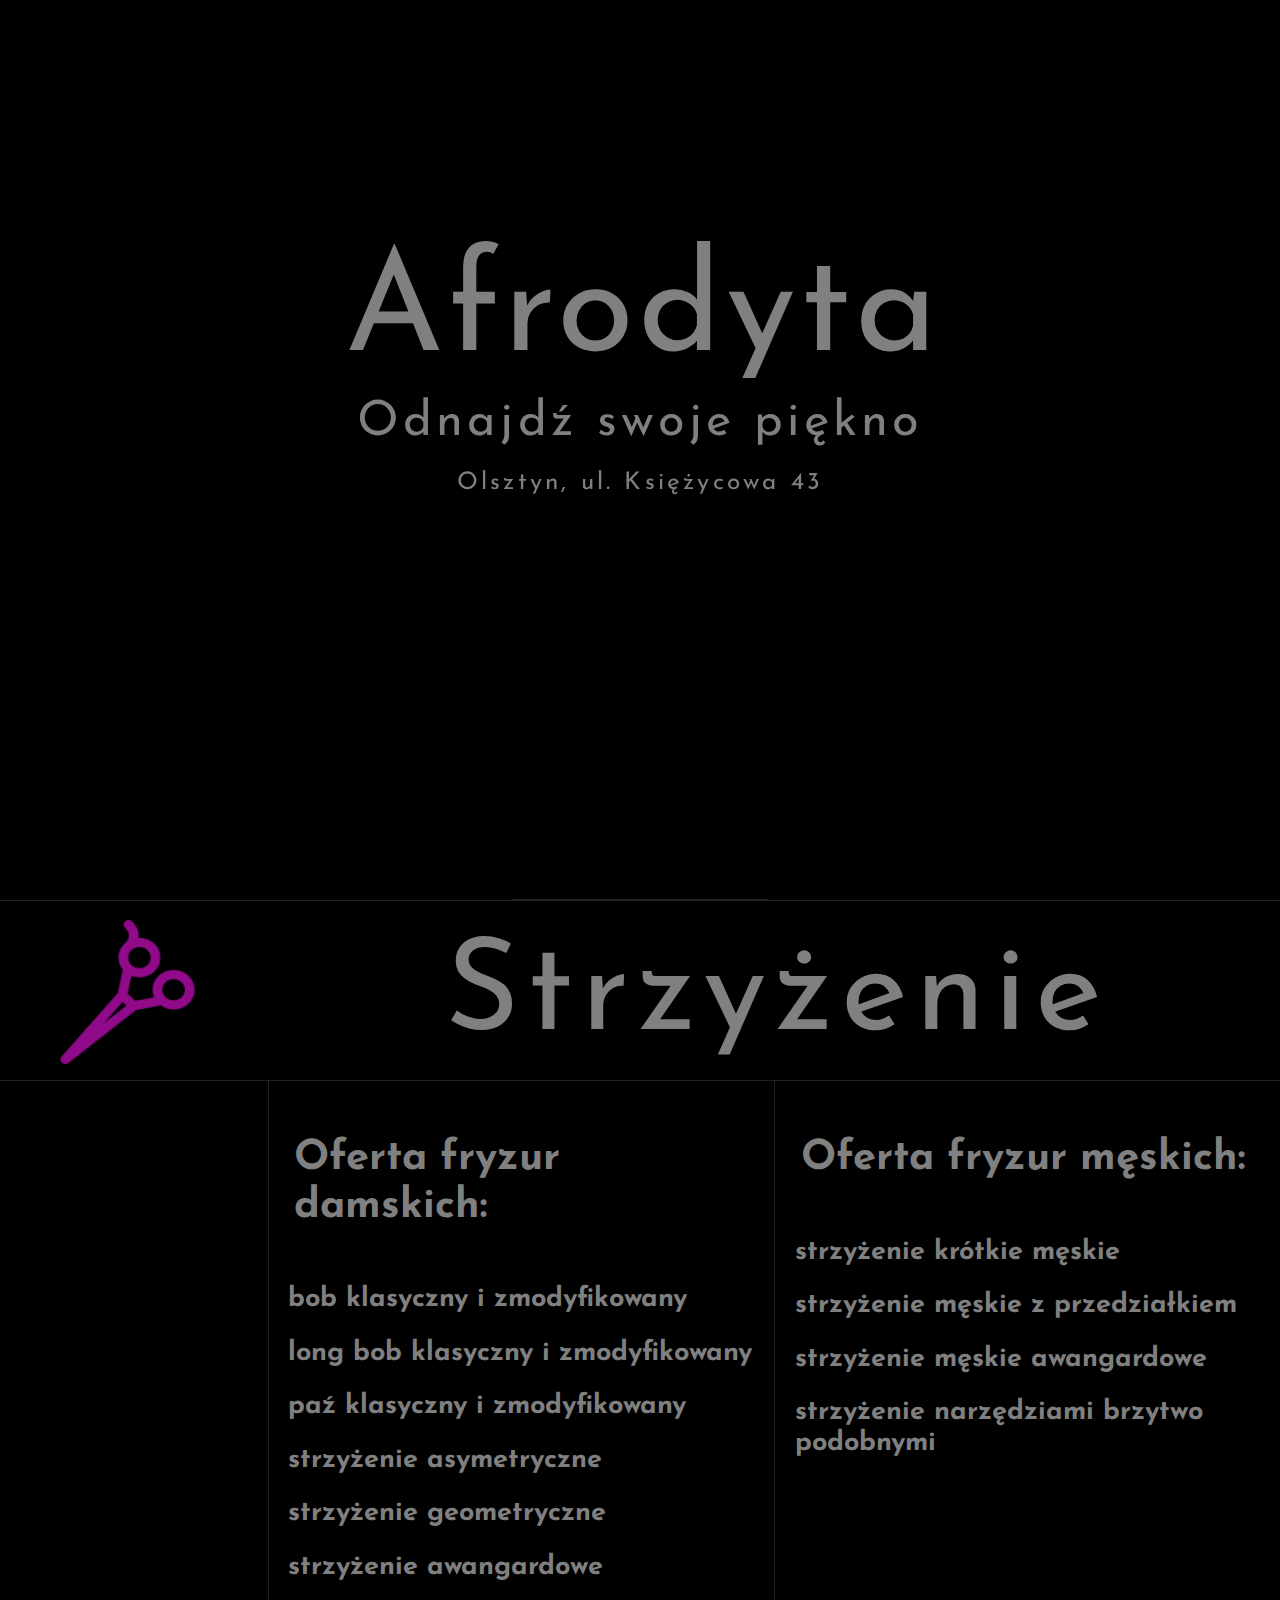
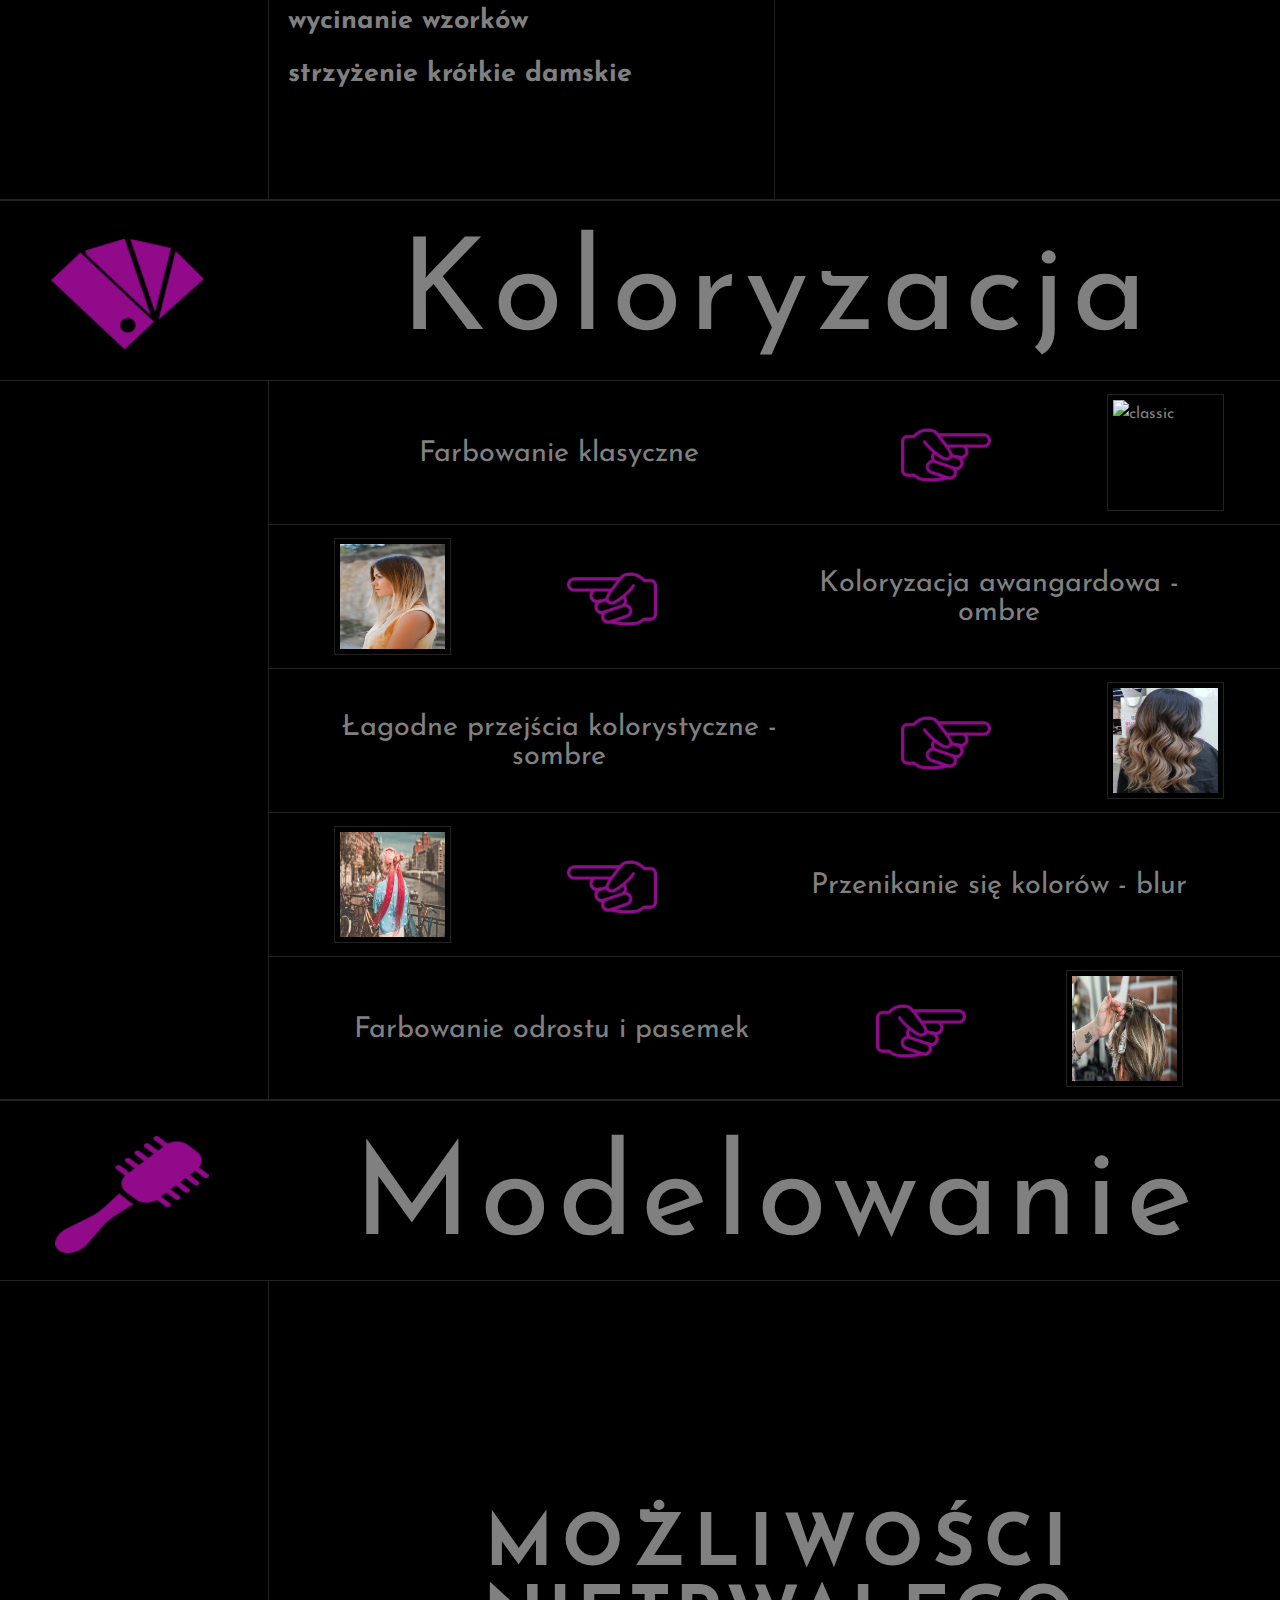
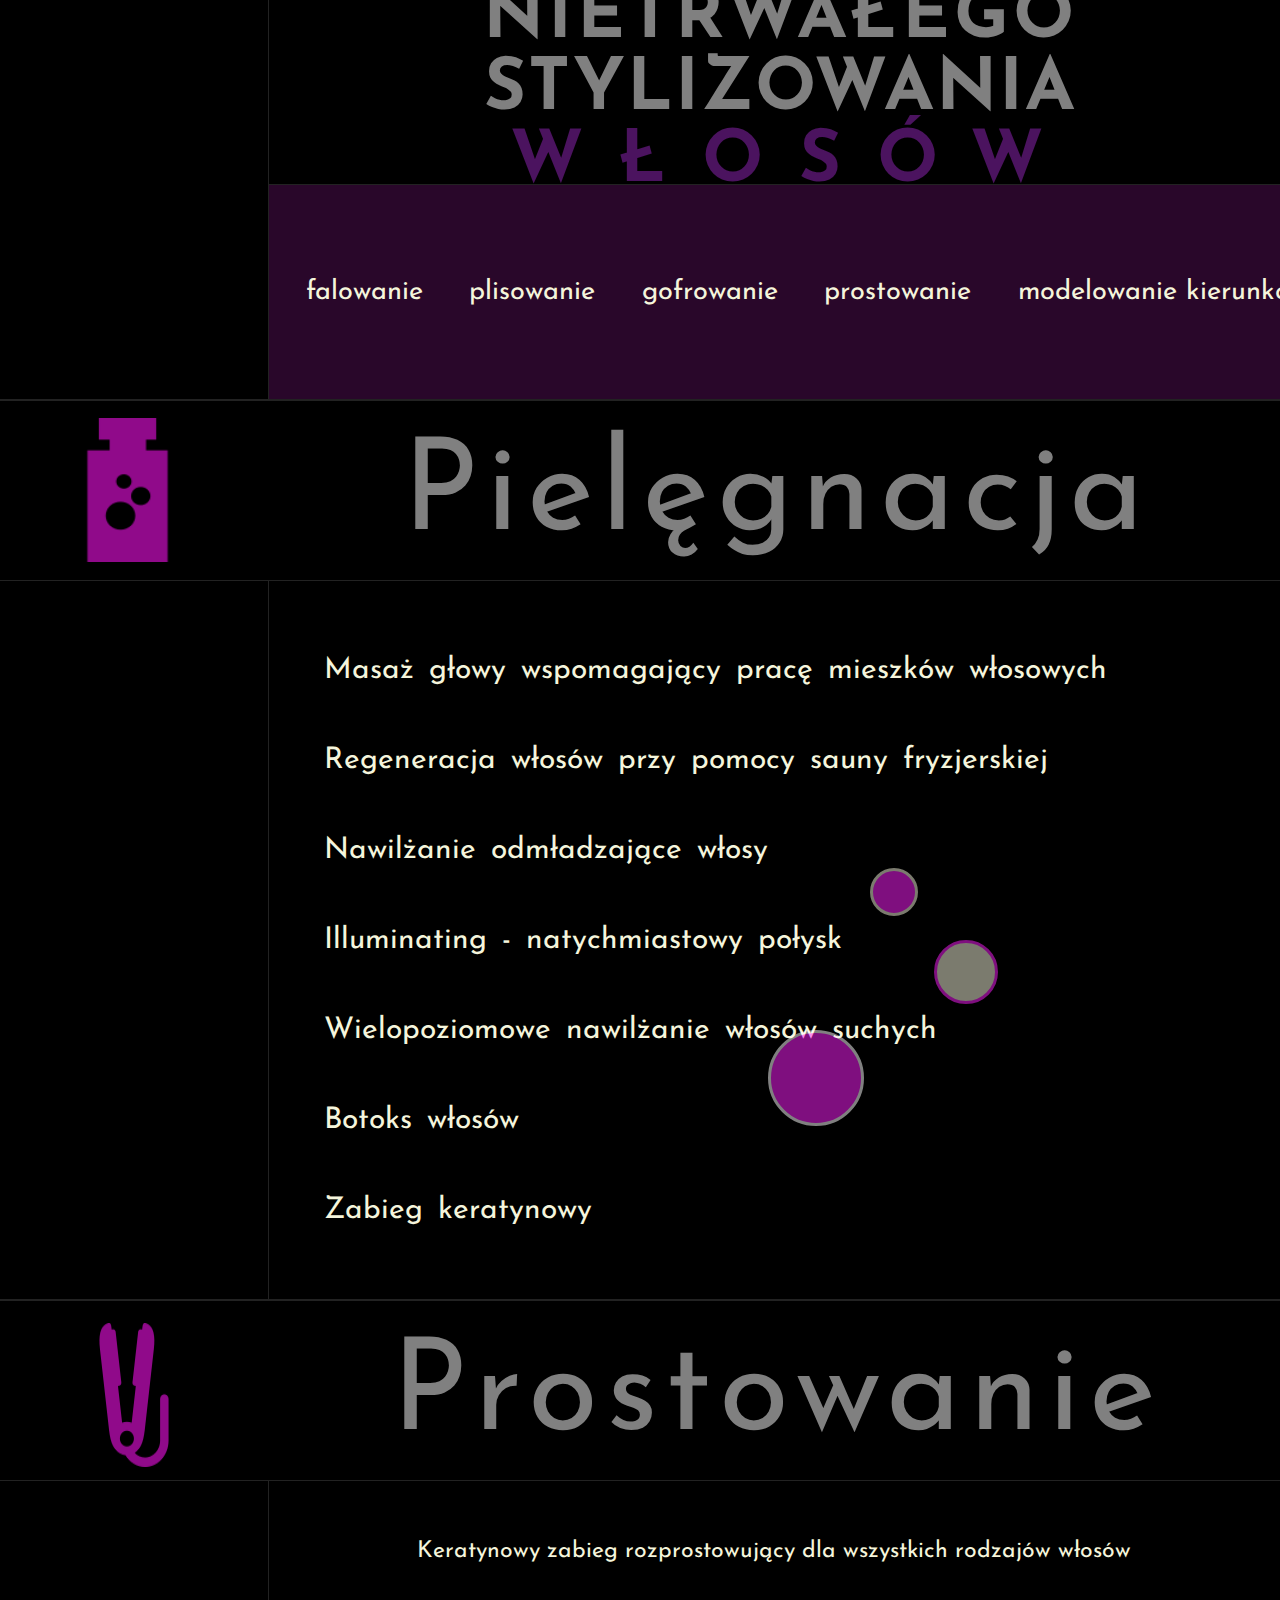
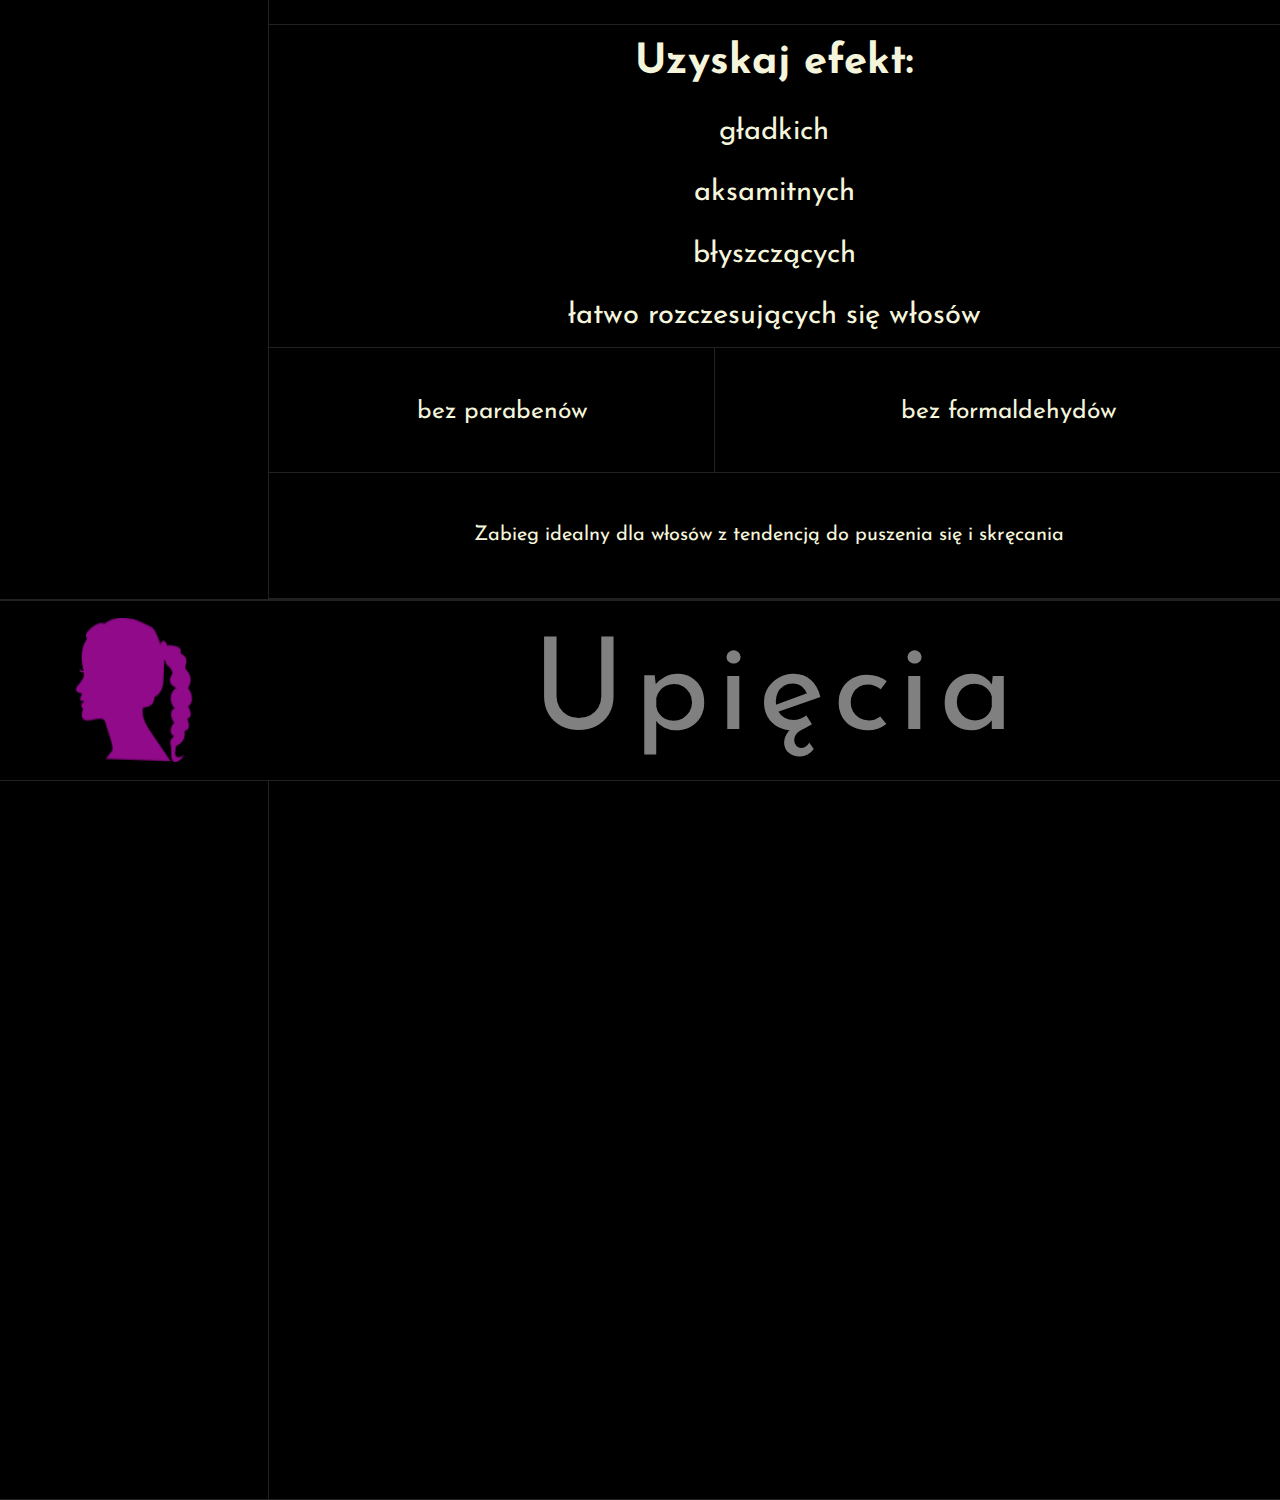
==== commit 3c058dd8: "Add about, gallery and contact pages" ====
--- a/index.html
+++ b/index.html
@@ -20,9 +20,9 @@
             <p>Olsztyn, ul. Księżycowa 43</p>
         </div>
         <div class = "burger fas fa-bars"></div>
-        <p class = "headerP headerP1">O nas</p>
-        <p class = "headerP headerP2">Galeria</p>
-        <p class = "headerP headerP3">Kontakt</p>
+        <a class = "headerP headerP1" href="about.html">O nas</a>
+        <a class = "headerP headerP2" href="gallery.html">Galeria</a>
+        <a class = "headerP headerP3" href="contact.html">Kontakt</a>
         <div class = headerCover></div>
         <div class = headerCover2></div>
         <div class = headerCover3></div>
@@ -356,8 +356,9 @@
         <div class = "right">
             <img id = "image6" class = "sideImg" src ="images/upiecia.jpg" alt = "upięcia">
             <div class = "section6Cover"></div>
-        </div>
+        </div>  
     </section>
     <script src="js/Animations.js"></script>
     <script src="js/main.js"></script>
+    <script src="js/burger.js"></script>
 </body>--- a/css/style.css
+++ b/css/style.css
@@ -29,6 +29,10 @@
   text-align: center;
   background-color: black;
   border-bottom: solid 1px #222222;
+}
+
+html body header a {
+  text-decoration: none;
 }
 
 html body header .headerWrap {
@@ -92,7 +96,7 @@
 html body header .burger {
   position: fixed;
   text-align: center;
-  z-index: 3;
+  z-index: 6;
 }
 
 html body header .headerP {
@@ -103,7 +107,7 @@
   font-weight: bold;
   border: solid 1px #999999;
   text-align: center;
-  z-index: 3;
+  z-index: 6;
 }
 
 html body header .headerP:hover {
@@ -1349,7 +1353,7 @@
     text-align: center;
   }
   #section2 .center .container #hair5 {
-    margin-right: 14%;
+    margin-right: 17%;
   }
   #section3 .center .sectionHead p {
     font-size: 3.2em;
@@ -1404,6 +1408,10 @@
   }
   #section6 .center .section6Wrap .window div .section6Text .section6Span:first-of-type {
     margin-top: 17%;
+  }
+  #section6 .center .section6Wrap .window div .section6Text .section6Span:last-of-type {
+    max-width: 50%;
+    margin-left: 25%;
   }
   * {
     color: gray;
@@ -1774,7 +1782,7 @@
     padding-right: 35%;
   }
   #section6 .center .section6Wrap .window div .section6Text {
-    font-size: 1.7em;
+    font-size: 1.6em;
   }
   #section6 .center .section6Wrap .window div .section6Text .section6Span {
     margin-bottom: 5%;
@@ -2307,7 +2315,7 @@
   #section1 .center .sectionHead p, #section2 .center .sectionHead p, #section3 .center .sectionHead p, #section4 .center .sectionHead p, #section5 .center .sectionHead p, #section6 .center .sectionHead p {
     margin: 0;
     padding: 0;
-    font-size: 12vh;
+    font-size: 6em;
   }
   #section1 .center .sectionWrap1, #section1 .center .sectionWrap2, #section2 .center .sectionWrap1, #section2 .center .sectionWrap2, #section3 .center .sectionWrap1, #section3 .center .sectionWrap2, #section4 .center .sectionWrap1, #section4 .center .sectionWrap2, #section5 .center .sectionWrap1, #section5 .center .sectionWrap2, #section6 .center .sectionWrap1, #section6 .center .sectionWrap2 {
     width: 100%;
@@ -2377,6 +2385,12 @@
     width: 45%;
     font-size: 1.5em;
   }
+  #section2 .sectionWrap1 .container .ofContainer:last-of-type {
+    width: 30%;
+  }
+  #section2 .sectionWrap1 .container #hair5 {
+    margin-right: 20%;
+  }
   #section3 .center .sectionHead p {
     font-size: 6em;
   }
@@ -2433,7 +2447,7 @@
     padding-left: 2%;
   }
   #section5 .center .section5Wrap .lowerDiv .lowerOfLowerDiv {
-    padding-right: 4%;
+    padding-right: 20%;
   }
   #section6 .center .section6Wrap .window div .section6Text {
     font-size: 2.2em;
@@ -2473,7 +2487,7 @@
   }
   nav ul {
     height: 20vh;
-    font-size: 2.7vh;
+    font-size: 3.5vh;
     line-height: 20vh;
     letter-spacing: undefined;
   }
@@ -3027,7 +3041,7 @@
 
 @media (min-width: 767px) and (min-height: 1023px) and (orientation: portrait) {
   .burger {
-    left: 94.5vw;
+    left: 93.5vw;
   }
   #section1 .left .map .mapP .mapPp, #section2 .left .map .mapP .mapPp {
     font-size: 30px;
@@ -3773,7 +3787,7 @@
     font-size: 1.8em;
   }
   #section6 .center .section6Wrap .window div .section6Text .section6Span {
-    margin-bottom: 6%;
+    margin-bottom: 5%;
   }
   * {
     color: green;
@@ -4347,10 +4361,10 @@
     padding-right: 30%;
   }
   #section6 .center .section6Wrap .window div .section6Text {
-    font-size: 3.3em;
+    font-size: 2.8em;
   }
   #section6 .center .section6Wrap .window div .section6Text .section6Span:first-of-type {
-    margin-top: 9%;
+    margin-top: 8%;
   }
   * {
     color: orchid;
@@ -4632,14 +4646,14 @@
   }
   #section6 .center .section6Wrap .window div .section6Text {
     max-width: 43%;
-    font-size: 2.2em;
+    font-size: 2.1em;
     padding-left: 7%;
   }
   #section6 .center .section6Wrap .window div .section6Text .section6Span {
-    margin-bottom: 4%;
+    margin-bottom: 3.8%;
   }
   #section6 .center .section6Wrap .window div .section6Text .section6Span:first-of-type {
-    margin-top: 15%;
+    margin-top: 10%;
   }
   * {
     color: deeppink;
@@ -5324,4 +5338,359 @@
     display: none;
   }
 }
+
+/* About */
+.aboutHeader {
+  height: 0;
+}
+
+main {
+  max-width: 80vw;
+  margin: 10vh auto;
+  text-align: justify;
+  text-align-last: center;
+}
+
+main h1 {
+  text-align: center;
+  margin-bottom: 5vh;
+}
+
+@media (min-width: 0) {
+  main {
+    font-size: 5vh;
+  }
+}
+
+main p {
+  font-size: .8em;
+  margin-bottom: 3em;
+}
+
+/* Gallery */
+body, html {
+  height: 100%;
+}
+
+.headingH1, .contactH1 {
+  text-align: center;
+  padding: 2.5% 0;
+  font-size: 3em;
+  letter-spacing: .1em;
+}
+
+@media (max-width: 839px) {
+  .headingH1, .contactH1 {
+    padding: 7% 0 0;
+  }
+}
+
+@media (min-width: 374px) and (min-height: 811px) {
+  .headingH1, .contactH1 {
+    margin: 7% 0 -10% 0;
+  }
+}
+
+@media (min-width: 532px) and (min-height: 319px) and (max-height: 350px) and (orientation: landscape) {
+  .headingH1, .contactH1 {
+    padding: 4% 0 2%;
+  }
+}
+
+@media (min-width: 599px) and (min-height: 959px) and (orientation: portrait) {
+  .headingH1, .contactH1 {
+    padding: 0 0 10%;
+    font-size: 4em;
+    letter-spacing: .15em;
+  }
+}
+
+@media (min-width: 639px) and (min-height: 359px) and (orientation: landscape) {
+  .headingH1, .contactH1 {
+    padding: 2% 0 0;
+  }
+}
+
+@media (min-width: 767px) and (min-height: 1023px) and (orientation: portrait) {
+  .headingH1, .contactH1 {
+    font-size: 5em;
+    padding-bottom: 27%;
+  }
+}
+
+@media (min-width: 1000px) and (min-height: 400px) and (max-width: 1420px) {
+  .headingH1, .contactH1 {
+    font-size: 4em;
+    padding-bottom: 2%;
+  }
+}
+
+@media (min-width: 1023px) and (min-height: 768px) and (orientation: landscape) {
+  .headingH1, .contactH1 {
+    font-size: 5em;
+  }
+}
+
+@media (min-width: 1023px) and (min-height: 1335px) and (orientation: portrait) {
+  .headingH1, .contactH1 {
+    font-size: 6em;
+    padding-bottom: 27%;
+  }
+}
+
+@media (min-width: 1365px) and (min-height: 767px) and (orientation: landscape) {
+  .headingH1, .contactH1 {
+    margin: 0;
+    font-size: 7em;
+  }
+}
+
+@media (min-width: 1420px) and (min-height: 430px) and (max-height: 1300px) {
+  .headingH1, .contactH1 {
+    font-size: 5em;
+  }
+}
+
+@media (min-width: 0) {
+  .slider {
+    text-align: center;
+    padding: 2% 0;
+    font-size: 3em;
+    letter-spacing: .1em;
+  }
+}
+
+.galleryHeadImg {
+  background: url("../images/salon.jpg") center no-repeat fixed;
+  background-size: cover;
+  height: 100%;
+}
+
+@media (orientation: portrait) {
+  .galleryHeadImg {
+    display: none;
+  }
+}
+
+.gallery {
+  width: 100vw;
+  height: 100vh;
+  display: -webkit-box;
+  display: -ms-flexbox;
+  display: flex;
+  -webkit-box-orient: vertical;
+  -webkit-box-direction: normal;
+      -ms-flex-direction: column;
+          flex-direction: column;
+  -webkit-box-align: center;
+      -ms-flex-align: center;
+          align-items: center;
+  -webkit-box-pack: center;
+      -ms-flex-pack: center;
+          justify-content: center;
+}
+
+img.slider {
+  height: 100%;
+  width: 100%;
+}
+
+h1.slider {
+  letter-spacing: .1em;
+  color: beige;
+  /* text-shadow: 0 0 6px white */
+}
+
+@media (min-width: 0) {
+  h1.slider {
+    font-size: 2em;
+  }
+}
+
+@media (min-width: 700px) and (orientation: portrait) {
+  h1.slider {
+    font-size: 3.3em;
+  }
+}
+
+@media (min-width: 1300px) {
+  h1.slider {
+    font-size: 4.3em;
+  }
+}
+
+.galleryWrap {
+  display: -webkit-box;
+  display: -ms-flexbox;
+  display: flex;
+  -webkit-box-pack: center;
+      -ms-flex-pack: center;
+          justify-content: center;
+  -webkit-box-align: center;
+      -ms-flex-align: center;
+          align-items: center;
+  margin: 3% 0 0 0;
+}
+
+@media (orientation: portrait) {
+  .galleryWrap {
+    width: 95%;
+  }
+}
+
+@media (orientation: landscape) {
+  .galleryWrap {
+    width: 25%;
+  }
+}
+
+.fa-chevron-left, .fa-chevron-right {
+  color: beige;
+  font-size: 3em;
+  opacity: .7;
+  text-shadow: 0 0 5px white;
+}
+
+.fa-chevron-right {
+  margin-left: 7%;
+}
+
+@media (min-width: 0) and (orientation: portrait) {
+  .fa-chevron-right {
+    margin-left: -10%;
+  }
+}
+
+.fa-chevron-left {
+  margin-right: 7%;
+}
+
+@media (min-width: 0) and (orientation: portrait) {
+  .fa-chevron-left {
+    margin-right: -10%;
+  }
+}
+
+.squares span {
+  display: inline-block;
+  background-color: black;
+  margin: 0 20px 6%;
+  width: 20px;
+  height: 20px;
+  border: solid 1px beige;
+}
+
+.squares span.active {
+  border: solid 1px #F018E6;
+}
+
+/* Contact */
+.contactMain {
+  background: black;
+  border: solid 1px #555555;
+  width: 50rem;
+}
+
+.contactMain .contactWrap {
+  height: 100%;
+  width: 100%;
+  display: -webkit-box;
+  display: -ms-flexbox;
+  display: flex;
+}
+
+.contactMain .contactWrap .leftWrap {
+  height: 100%;
+  border-right: solid 1px #555555;
+}
+
+.contactMain .contactWrap .leftWrap .leftWrapDiv {
+  width: 100%;
+  height: 50%;
+  display: -webkit-box;
+  display: -ms-flexbox;
+  display: flex;
+  -webkit-box-pack: center;
+      -ms-flex-pack: center;
+          justify-content: center;
+  -ms-flex-line-pack: center;
+      align-content: center;
+}
+
+.contactMain .contactWrap .leftWrap .leftWrapDiv p, .contactMain .contactWrap .leftWrap .leftWrapDiv i {
+  margin: 8% 0 0 5%;
+  font-weight: 700;
+  color: beige;
+}
+
+.contactMain .contactWrap .leftWrap .leftWrapDiv p {
+  margin-right: 5%;
+}
+
+.contactMain .contactWrap .adress {
+  height: 100%;
+  display: -webkit-box;
+  display: -ms-flexbox;
+  display: flex;
+  -webkit-box-orient: vertical;
+  -webkit-box-direction: normal;
+      -ms-flex-direction: column;
+          flex-direction: column;
+  -ms-flex-pack: distribute;
+      justify-content: space-around;
+}
+
+.contactMain .contactWrap .adress p {
+  margin: 0;
+  color: beige;
+  text-align: center;
+}
+
+@media (min-width: 790px) {
+  .contactMain .contactWrap .adress p {
+    font-size: .7em;
+  }
+}
+
+@media (max-width: 585px) {
+  .contactMain {
+    height: 16rem;
+  }
+  .contactMain .contactWrap {
+    -webkit-box-orient: vertical;
+    -webkit-box-direction: normal;
+        -ms-flex-direction: column;
+            flex-direction: column;
+  }
+  .contactMain .contactWrap .leftWrap {
+    width: 100%;
+  }
+  .contactMain .contactWrap .leftWrap .leftWrapDiv p, .contactMain .contactWrap .leftWrap .leftWrapDiv i {
+    font-size: .5em;
+  }
+  .contactMain .contactWrap .adress {
+    border-top: solid 1px #555555;
+  }
+  .contactMain .contactWrap .adress p {
+    font-size: .5em;
+  }
+}
+
+@media (min-width: 586px) {
+  .contactMain {
+    height: 8rem;
+  }
+  .contactMain .contactWrap .leftWrap {
+    width: 50%;
+  }
+  .contactMain .contactWrap .leftWrap .leftWrapDiv p, .contactMain .contactWrap .leftWrap .leftWrapDiv i {
+    font-size: .4em;
+  }
+  .contactMain .contactWrap .adress {
+    width: 50%;
+  }
+  .contactMain .contactWrap .adress p {
+    font-size: .5em;
+  }
+}
 /*# sourceMappingURL=style.css.map */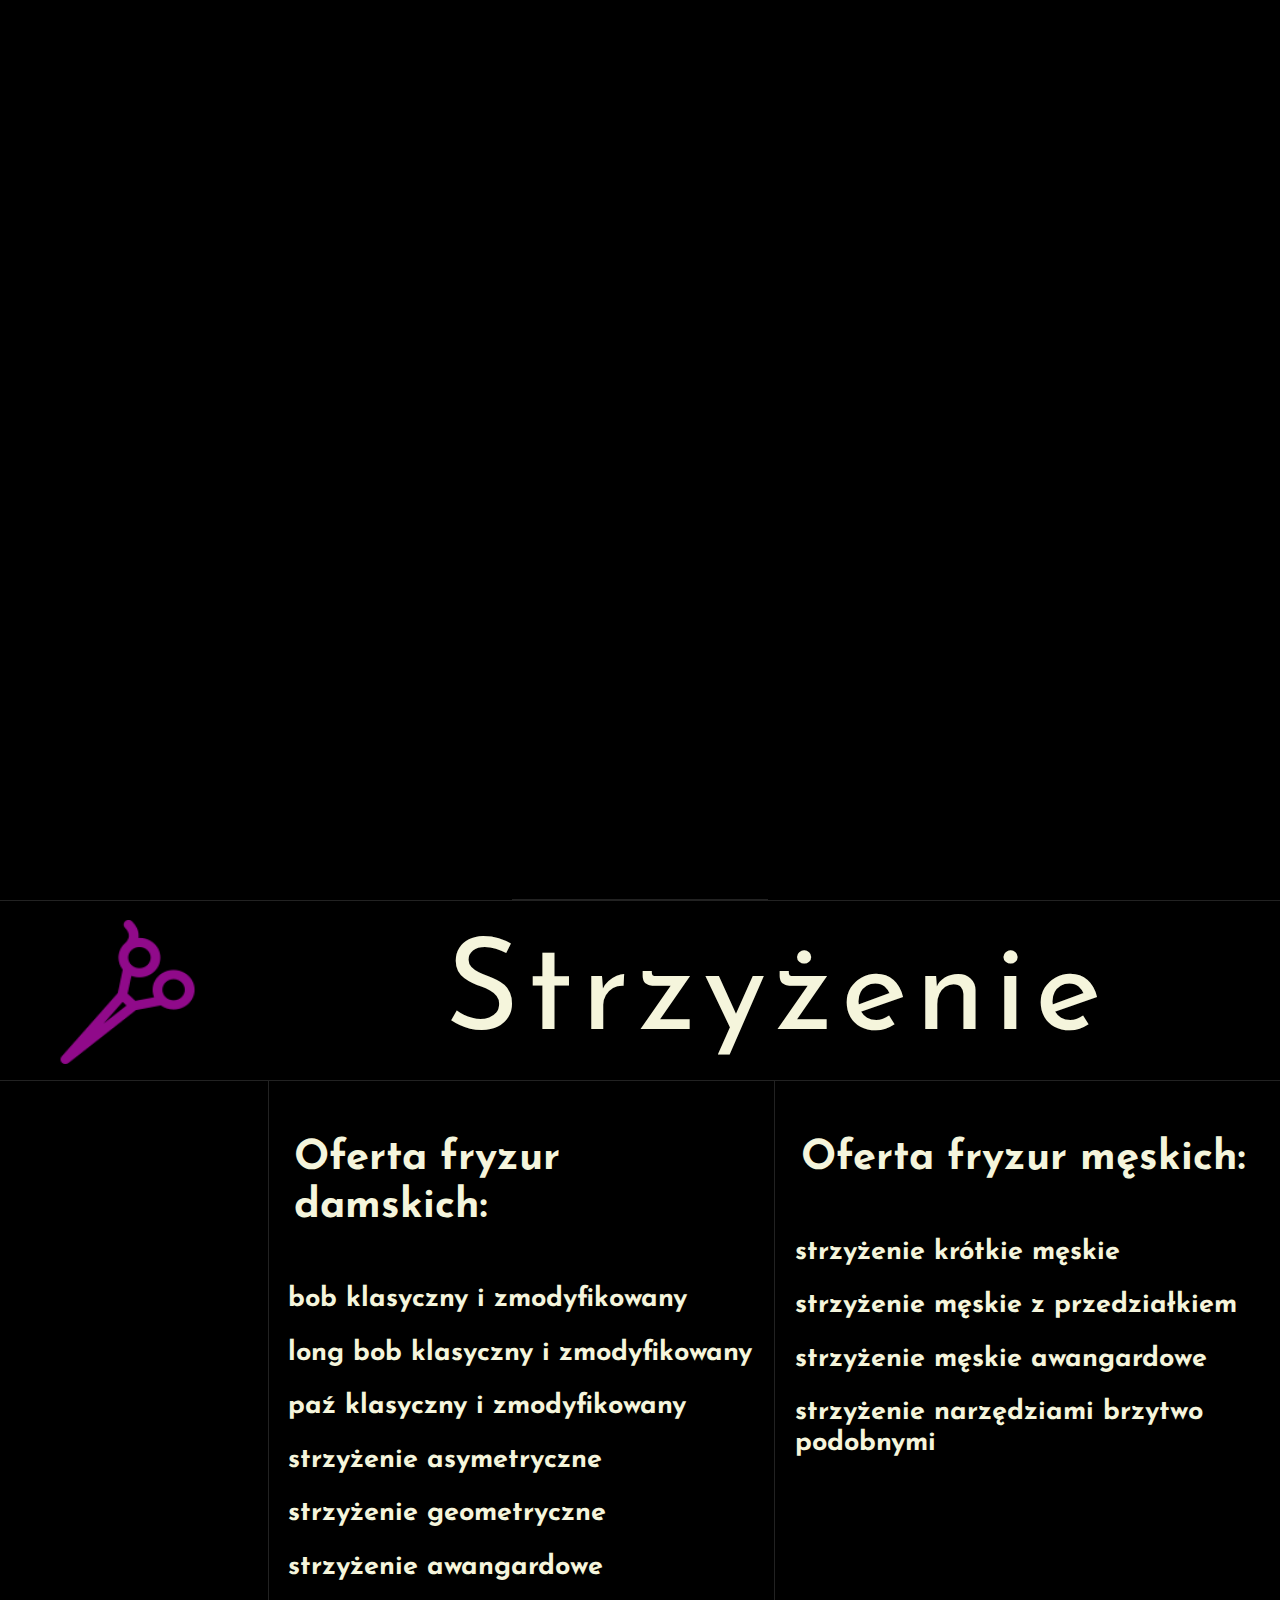
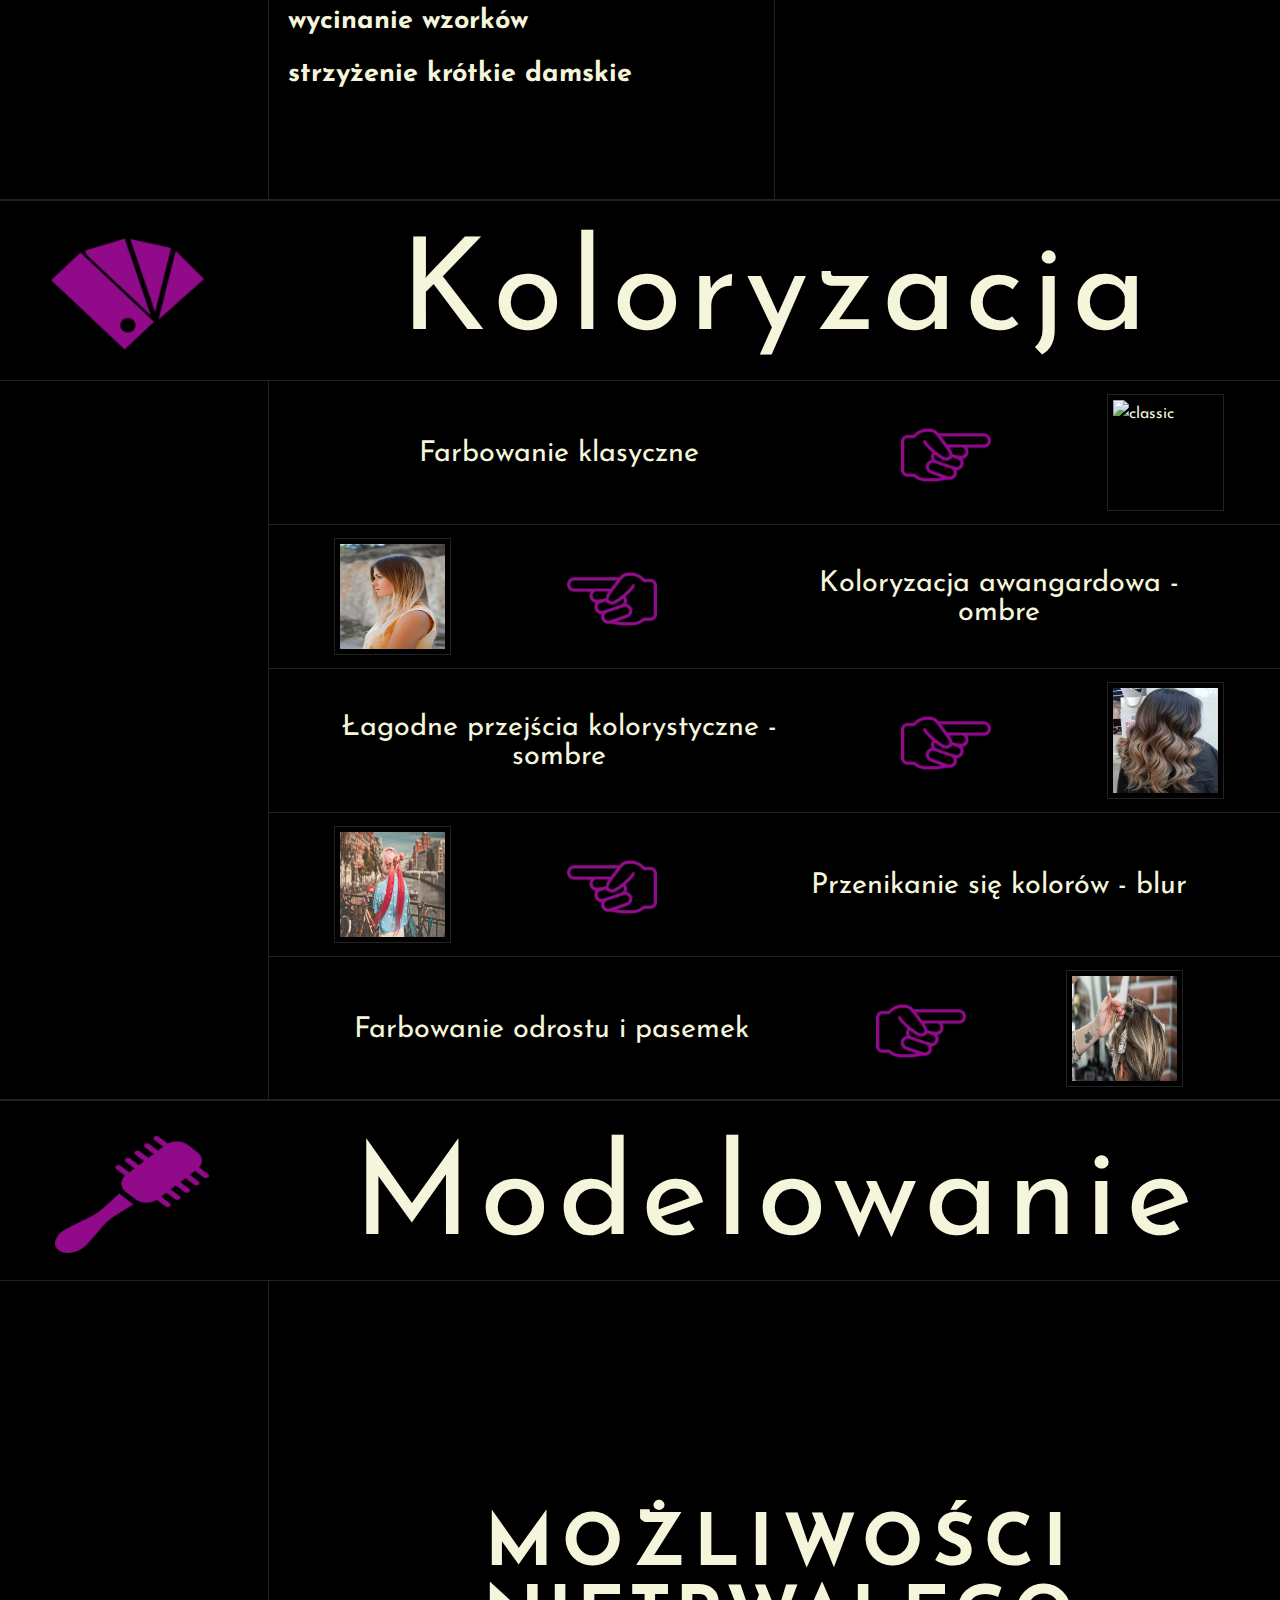
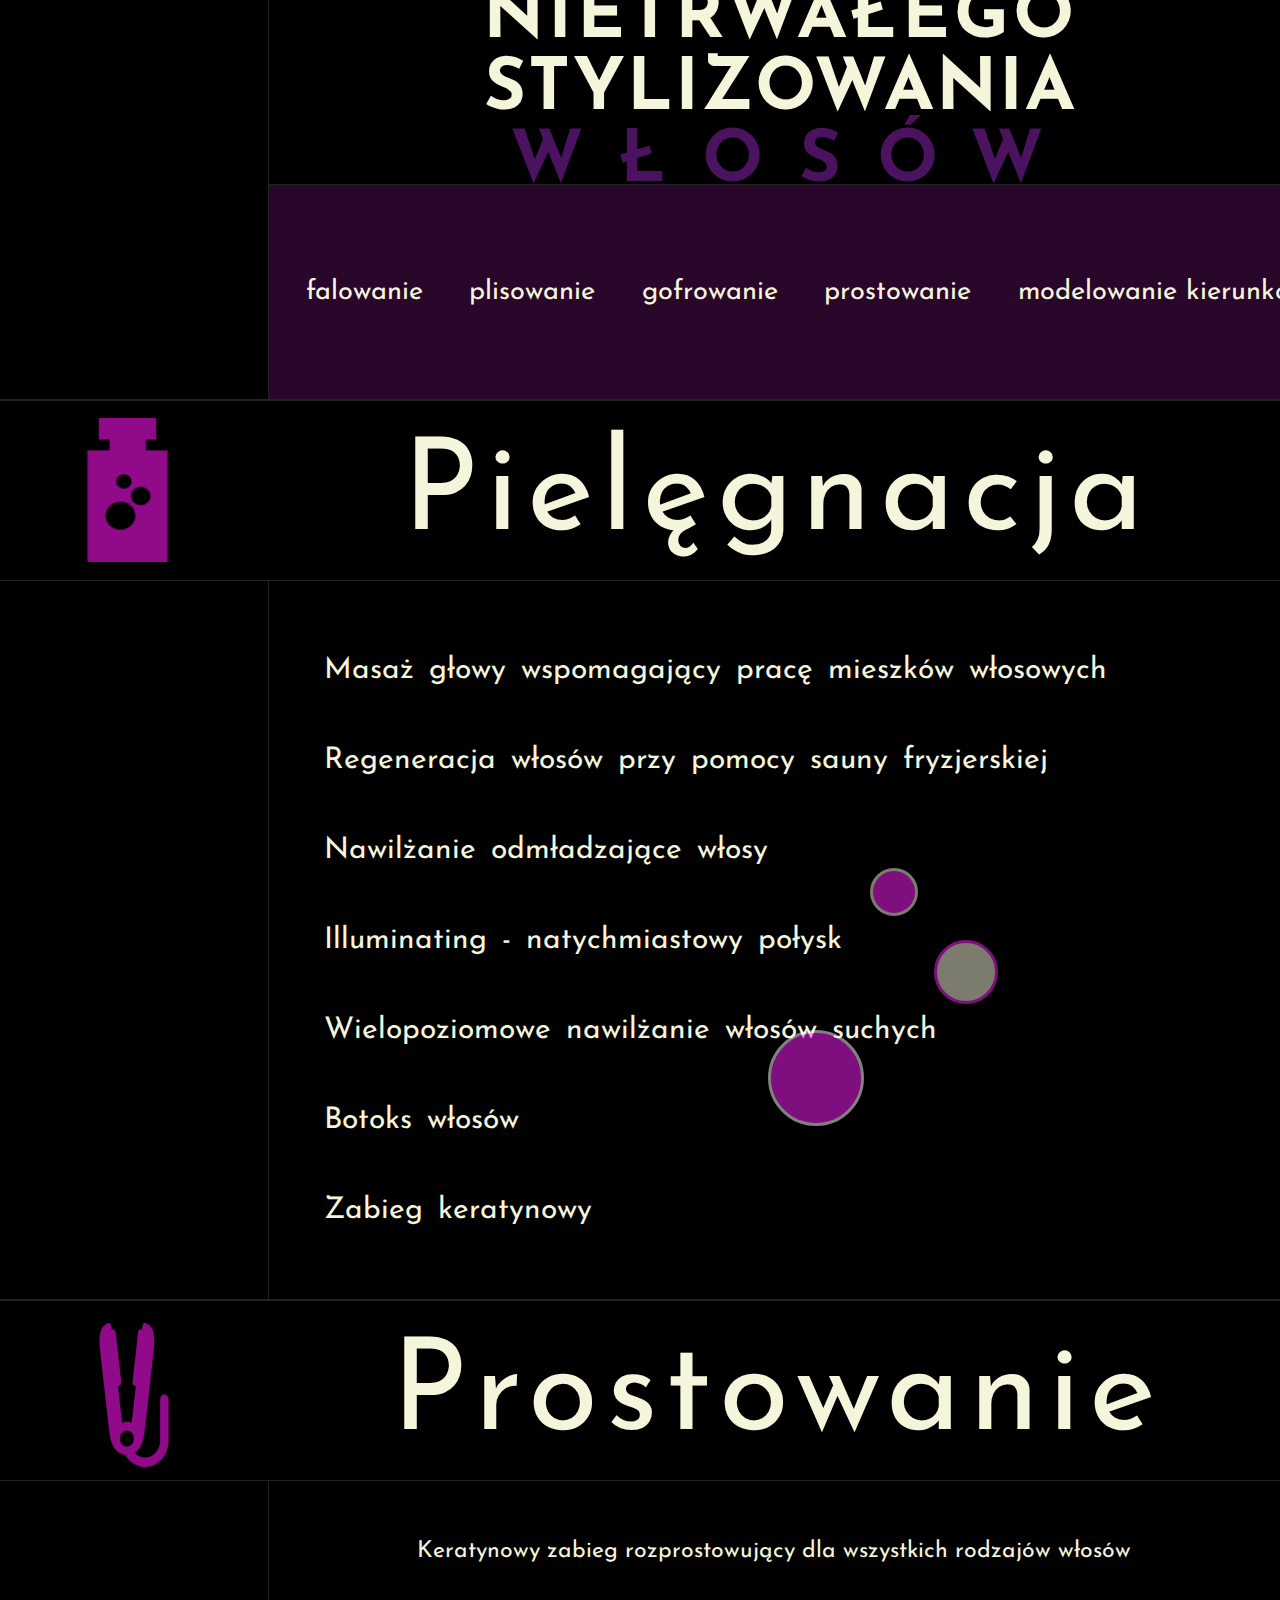
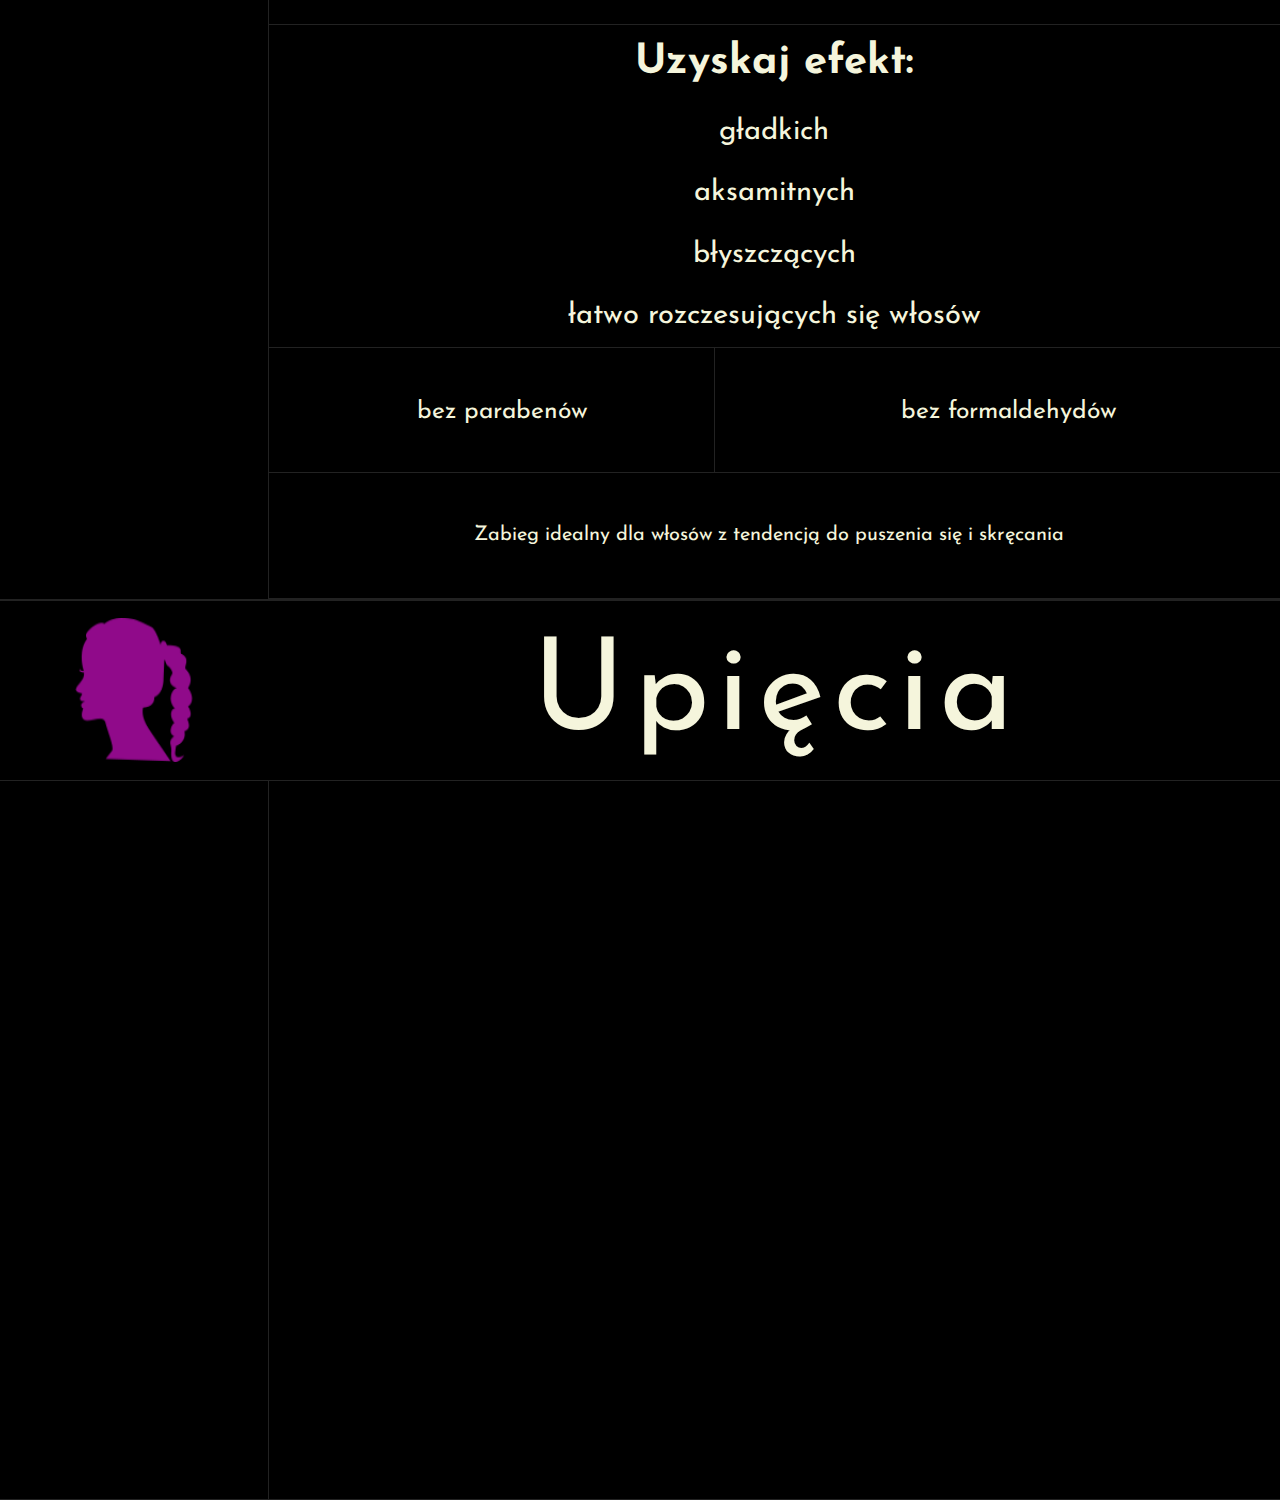
==== commit 90bfe5b0: "Add credits" ====
--- a/index.html
+++ b/index.html
@@ -140,9 +140,6 @@
         </div>
         <div class = "right">
             <img id = "image1" class = "sideImg" src ="images/strzyzenie2.jpg" alt = "strzyzenie">
-            <div class = "credits1">Icons made by <a href="https://www.freepik.com/?__hstc=57440181.e308a969a2833187104a13f82bd9a3b2.1557321958098.1557469924298.1557472152819.3&__hssc=57440181.6.1557472152819&__hsfp=3941108049" title="Freepik">Freepik</a> from <a href="https://www.flaticon.com/" 			    title="Flaticon">www.flaticon.com</a> is licensed by <a href="http://creativecommons.org/licenses/by/3.0/" 			    title="Creative Commons BY 3.0" target="_blank">CC 3.0 BY</a></div>
-            <div class = "credits2">Icons made by <a href="https://smashicons.com/" title="Smashicons">Smashicons</a> from <a href="https://www.flaticon.com/" 			    title="Flaticon">www.flaticon.com</a> is licensed by <a href="http://creativecommons.org/licenses/by/3.0/" 			    title="Creative Commons BY 3.0" target="_blank">CC 3.0 BY</a></div>
-            <div class = "credits3">Logo made with <a href="https://www.designevo.com/en/" title="Free Online Logo Maker">DesignEvo</a></div>
         </div>
         <div class = "circle"><i id = "arrow" class = "fas fa-angle-double-up"></i></div>
     </section>
--- a/css/style.css
+++ b/css/style.css
@@ -10,6 +10,11 @@
   display: none;
 }
 
+a {
+  text-decoration: none;
+  color: beige;
+}
+
 html {
   overflow: hidden;
   font-size: 16px;
@@ -29,10 +34,6 @@
   text-align: center;
   background-color: black;
   border-bottom: solid 1px #222222;
-}
-
-html body header a {
-  text-decoration: none;
 }
 
 html body header .headerWrap {
@@ -52,27 +53,28 @@
   position: absolute;
   width: 100%;
   z-index: 5;
+  color: black;
 }
 
 html body header .headerWrap p:first-of-type {
   letter-spacing: 0.3vw;
   margin-left: 0.7vh;
   z-index: 3;
-  -webkit-animation: fontColor 4s ease-in 1s 1;
-          animation: fontColor 4s ease-in 1s 1;
+  -webkit-animation: fontColor 4s ease-in 1s 1 forwards;
+          animation: fontColor 4s ease-in 1s 1 forwards;
 }
 
 html body header .headerWrap p:nth-of-type(2) {
   letter-spacing: 0.32vw;
-  -webkit-animation: fontColor 4s ease-in 1s 1;
-          animation: fontColor 4s ease-in 1s 1;
+  -webkit-animation: fontColor 4s ease-in 1s 1 forwards;
+          animation: fontColor 4s ease-in 1s 1 forwards;
 }
 
 html body header .headerWrap p:nth-of-type(3) {
   letter-spacing: 0.25vw;
   margin-top: 2vh;
-  -webkit-animation: fontColor 4s ease-in 1s 1;
-          animation: fontColor 4s ease-in 1s 1;
+  -webkit-animation: fontColor 4s ease-in 1s 1 forwards;
+          animation: fontColor 4s ease-in 1s 1 forwards;
 }
 
 html body header .headerWrap .underline, html body header .headerWrap .underlineCover {
@@ -342,23 +344,6 @@
   position: absolute;
   height: 100vh;
   opacity: .3;
-}
-
-html body section .right .credits1, html body section .right .credits2, html body section .right .credits3 {
-  position: absolute;
-  width: 65vw;
-  height: 2vh;
-  top: 193vh;
-  left: 63vw;
-  background-color: black;
-}
-
-html body section .right .credits2 {
-  top: 195vh;
-}
-
-html body section .right .credits3 {
-  top: 197vh;
 }
 
 html body section .circle {
@@ -1190,9 +1175,6 @@
     height: 100%;
     background-color: black;
   }
-  * {
-    color: blue;
-  }
 }
 
 @media (min-width: 285px) and (max-width: 580px) and (orientation: portrait) {
@@ -1413,9 +1395,6 @@
     max-width: 50%;
     margin-left: 25%;
   }
-  * {
-    color: gray;
-  }
 }
 
 @media (min-width: 319px) and (min-height: 567px) and (orientation: portrait) {
@@ -1441,9 +1420,6 @@
   }
   #section6 .center .section6Wrap .window div .section6Text {
     font-size: 1.3em;
-  }
-  * {
-    color: green;
   }
 }
 
@@ -1545,9 +1521,6 @@
   #section6 .center .section6Wrap .window div .section6Text {
     font-size: 1.5em;
   }
-  * {
-    color: orange;
-  }
 }
 
 @media (min-width: 374px) and (min-height: 811px) and (orientation: portrait) {
@@ -1727,9 +1700,6 @@
   #section6 .center .section6Wrap .window div .section6Text .section6Span:first-of-type {
     margin-top: 30%;
   }
-  * {
-    color: gray;
-  }
 }
 
 @media (min-width: 410px) and (min-height: 730px) and (orientation: portrait) {
@@ -1790,9 +1760,6 @@
   #section6 .center .section6Wrap .window div .section6Text .section6Span:first-of-type {
     margin-top: 20%;
   }
-  * {
-    color: blue;
-  }
 }
 
 @media (min-width: 410px) and (min-height: 822px) and (orientation: portrait) {
@@ -1884,9 +1851,6 @@
   #section6 .center .section6Wrap .window {
     padding-right: 45%;
   }
-  * {
-    color: pink;
-  }
 }
 
 @media (min-width: 532px) and (min-height: 319px) and (max-height: 350px) and (orientation: landscape) {
@@ -2061,9 +2025,6 @@
   #section6 .center .section6Wrap .window div .section6Text .section6Span:first-of-type {
     margin-top: 7%;
   }
-  * {
-    color: orange;
-  }
 }
 
 @media (min-width: 580px) and (max-height: 636px) {
@@ -2228,9 +2189,6 @@
   }
   #section6 .center .section6Wrap .window div .section6Text .section6Span:first-of-type {
     margin-top: 7%;
-  }
-  * {
-    color: brown;
   }
 }
 
@@ -2458,9 +2416,6 @@
   #section6 .center .section6Wrap .window div .section6Text .section6Span:first-of-type {
     margin-top: 17%;
   }
-  * {
-    color: lightblue;
-  }
 }
 
 @media (min-width: 639px) and (min-height: 359px) and (orientation: landscape) {
@@ -2634,9 +2589,6 @@
   #section6 .center .section6Wrap .window div .section6Text {
     font-size: 1.4em;
   }
-  * {
-    color: darkorchid;
-  }
 }
 
 @media (min-width: 700px) and (max-height: 460px) {
@@ -2796,9 +2748,6 @@
   #section6 .symbol6 {
     left: 1vw;
   }
-  * {
-    color: seagreen;
-  }
 }
 
 @media (min-width: 730px) and (min-height: 410px) and (orientation: landscape) {
@@ -2929,9 +2878,6 @@
   #section6 .symbol6 {
     top: 602vh;
   }
-  * {
-    color: white;
-  }
 }
 
 @media (min-width: 735px) and (min-height: 413px) and (max-height: 450px) and (orientation: landscape) {
@@ -3033,9 +2979,6 @@
   }
   #section6 .center .section6Wrap .window div .section6Text {
     font-size: 1.6em;
-  }
-  * {
-    color: crimson;
   }
 }
 
@@ -3175,9 +3118,6 @@
   #section6 .center .section6Wrap .window div .section6Text {
     font-size: 2.6em;
   }
-  * {
-    color: royalblue;
-  }
 }
 
 @media (min-width: 811px) and (min-height: 374px) and (max-width: 880px) and (orientation: landscape) {
@@ -3352,9 +3292,6 @@
   #section6 .symbol6 {
     top: 602.5vh;
   }
-  * {
-    color: lightgreen;
-  }
 }
 
 @media (min-width: 822px) and (min-height: 410px) and (max-height: 475px) and (orientation: landscape) {
@@ -3453,9 +3390,6 @@
   }
   #section6 .symbol6 {
     left: 2.5vw;
-  }
-  * {
-    color: yellow;
   }
 }
 
@@ -3601,9 +3535,6 @@
   #section6 .center .section6Wrap .window div .section6Text {
     font-size: 1.8em;
   }
-  * {
-    color: cadetblue;
-  }
 }
 
 @media (min-width: 1000px) and (min-height: 400px) and (max-width: 1420px) {
@@ -3789,9 +3720,6 @@
   #section6 .center .section6Wrap .window div .section6Text .section6Span {
     margin-bottom: 5%;
   }
-  * {
-    color: green;
-  }
 }
 
 @media (min-width: 1023px) and (min-height: 768px) and (orientation: landscape) {
@@ -3968,9 +3896,6 @@
   }
   #section6 .center .section6Wrap .window div .section6Text .section6Span:first-of-type {
     margin-top: 10%;
-  }
-  * {
-    color: gray;
   }
 }
 
@@ -4199,9 +4124,6 @@
   #section6 .center .section6Wrap .window div .section6Text .section6Span:first-of-type {
     margin-top: 13%;
   }
-  * {
-    color: cadetblue;
-  }
 }
 
 @media (min-width: 1365px) and (min-height: 767px) and (orientation: landscape) {
@@ -4365,9 +4287,6 @@
   }
   #section6 .center .section6Wrap .window div .section6Text .section6Span:first-of-type {
     margin-top: 8%;
-  }
-  * {
-    color: orchid;
   }
 }
 
@@ -4655,9 +4574,6 @@
   #section6 .center .section6Wrap .window div .section6Text .section6Span:first-of-type {
     margin-top: 10%;
   }
-  * {
-    color: deeppink;
-  }
 }
 
 @media (min-width: 1439px) and (min-height: 899px) {
@@ -4862,9 +4778,6 @@
   #section6 .center .section6Wrap .window div .section6Text .section6Span:first-of-type {
     margin-top: 19%;
   }
-  * {
-    color: blue;
-  }
 }
 
 @media (min-width: 1640px) {
@@ -4947,9 +4860,6 @@
   }
   #section4 .center .section4Wrap {
     font-size: 1.65em;
-  }
-  * {
-    color: brown;
   }
 }
 
@@ -5208,9 +5118,6 @@
   #section4 .symbol4 {
     top: 402vh;
   }
-  * {
-    color: seagreen;
-  }
 }
 
 @media (min-width: 1640px) and (min-height: 1300px) {
@@ -5225,9 +5132,6 @@
     letter-spacing: 1.6px;
     margin: 0 0 0 2.9vw;
   }
-  * {
-    color: crimson;
-  }
 }
 
 @media (min-width: 1900px) and (min-height: 450px) {
@@ -5298,9 +5202,6 @@
   }
   #section6 .center .section6Wrap .window div .section6Text .section6Span:first-of-type {
     margin-top: 16%;
-  }
-  * {
-    color: goldenrod;
   }
 }
 
@@ -5316,9 +5217,6 @@
     letter-spacing: 1.6px;
     margin: 0 0 0 2.9vw;
   }
-  * {
-    color: white;
-  }
 }
 
 @media (min-width: 2250px) {
@@ -5373,6 +5271,7 @@
 }
 
 .headingH1, .contactH1 {
+  margin: 0 2vw;
   text-align: center;
   padding: 2.5% 0;
   font-size: 3em;
@@ -5498,7 +5397,6 @@
 h1.slider {
   letter-spacing: .1em;
   color: beige;
-  /* text-shadow: 0 0 6px white */
 }
 
 @media (min-width: 0) {
@@ -5693,4 +5591,8 @@
     font-size: .5em;
   }
 }
+
+.credits1, .credits2, .credits3 {
+  text-align: center;
+}
 /*# sourceMappingURL=style.css.map */